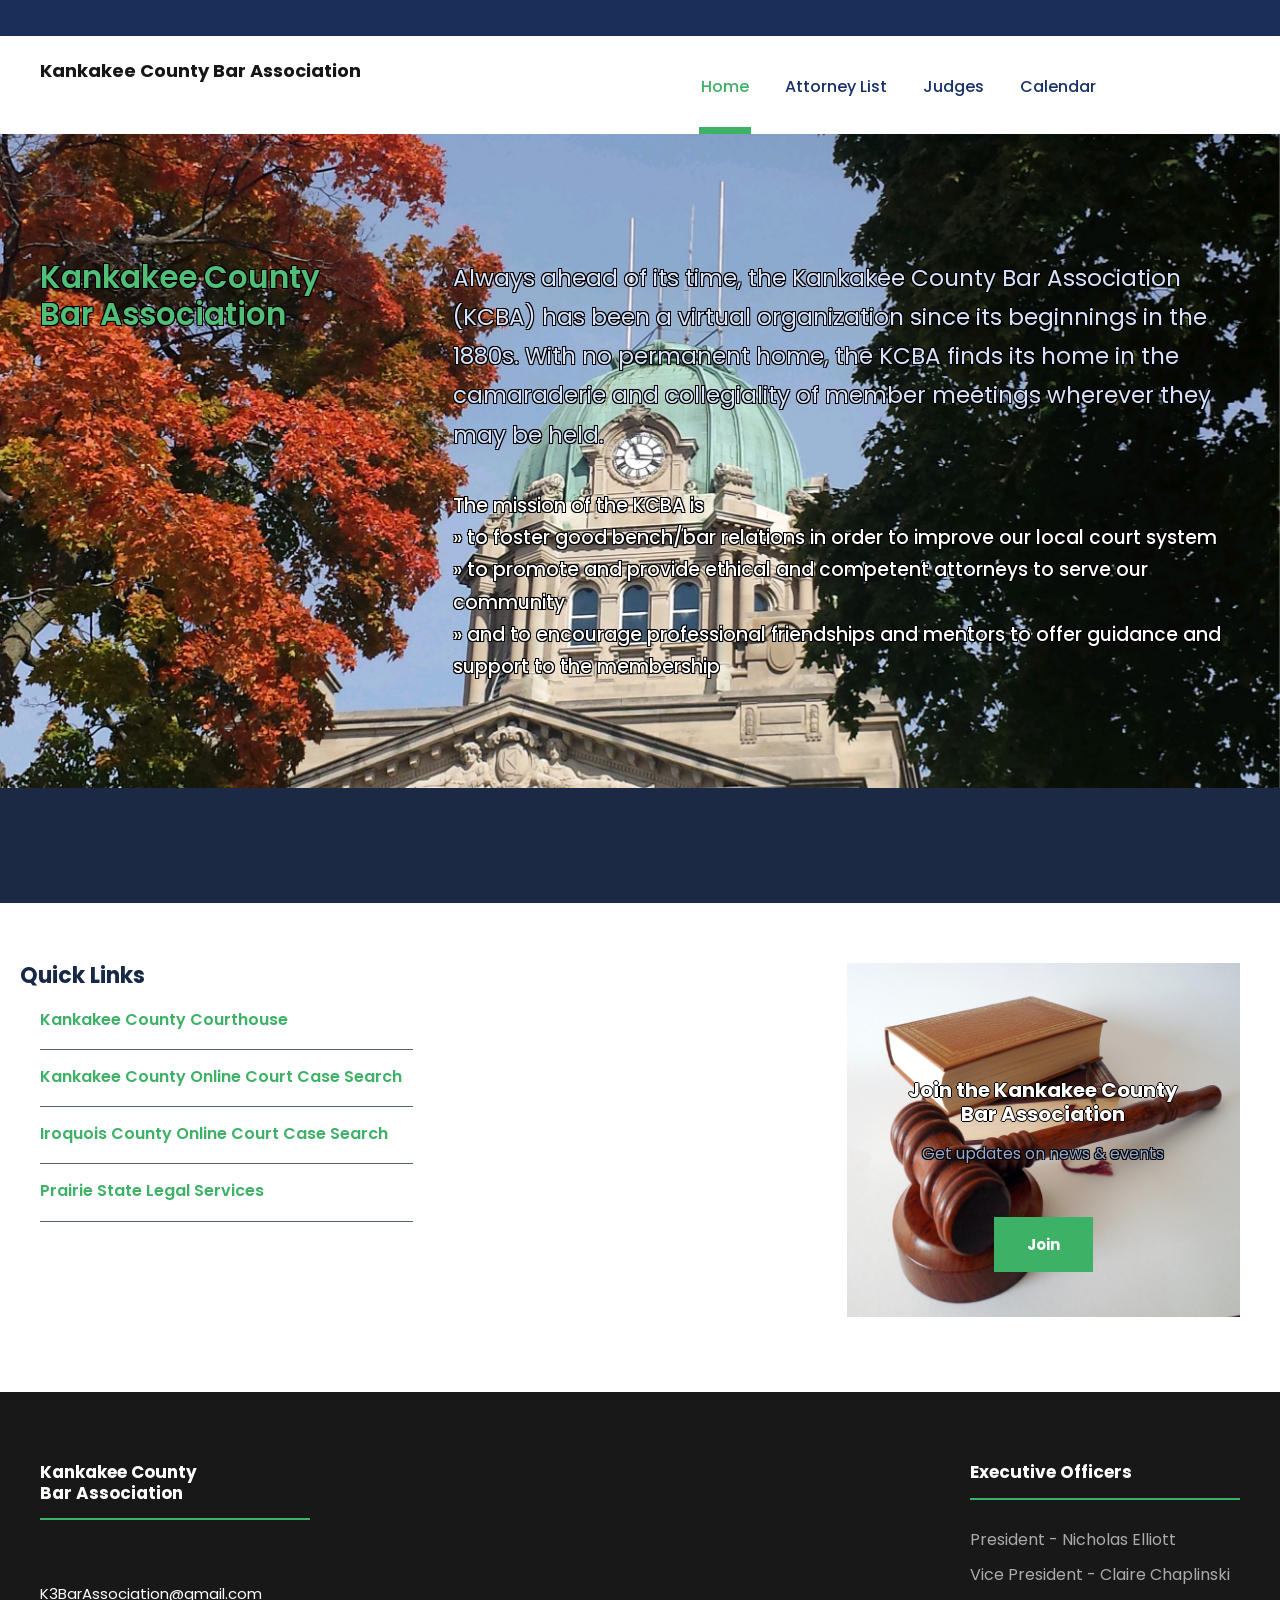
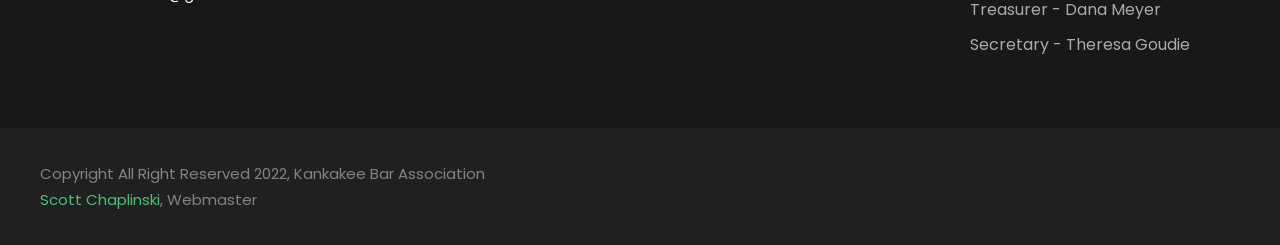
==== index.html @ 50fa311b "html" ====
<!DOCTYPE html>
<html lang="en-US" class="no-js">
<head>
    <meta charset="UTF-8">
    <meta name="viewport" content="width=device-width, initial-scale=1">
    <meta name="description" content="Kankakee County Bar Association - Always ahead of its time, the Kankakee County Bar Association (KCBA) has been a virtual organization since its beginnings in the 1880s. With no permanent home, the KCBA finds its home in the camaraderie and collegiality of member meetings wherever they may be held.">
    <meta name="keywords" content="Kankakee, Kankakee County, Bourbonnais, Bradley, Court House, Courthouse, Kankakee Courthouse, Attorney, Lawyer, Kankakee Lawyer, estate planning, probate, landlord, tenant, real estate attorney, civil litigation, litigation">
    <meta property="og:title" content="Kankakee County Bar Association">
    <meta property="og:description" content="Always ahead of its time, the Kankakee County Bar Association (KCBA) has been a virtual organization since its beginnings in the 1880s. With no permanent home, the KCBA finds its home in the camaraderie and collegiality of member meetings wherever they may be held.">
    <meta property="og:image" content="https://kankakeebarassociation.org/images/banner/kankakee_courthouse.jpeg">
    <meta property="og:url" content="https://kankakeebarassociation.org/">

    <title>Kankakee County Bar Association</title>

    <link rel='stylesheet' href='plugins/goodlayers-core/plugins/combine/style.css' type='text/css' media='all' />
    <link rel='stylesheet' href='plugins/goodlayers-core/include/css/page-builder.css' type='text/css' media='all' />
    <link rel='stylesheet' href='plugins/revslider/public/assets/css/settings.css' type='text/css' media='all' />
    <link rel='stylesheet' href='css/style-core.css' type='text/css' media='all' />
    <link rel='stylesheet' href='css/kingster-style-custom.css' type='text/css' media='all' />

    <link href="https://fonts.googleapis.com/css?family=Playfair+Display:700%2C400" rel="stylesheet" property="stylesheet" type="text/css" media="all">
    <link rel='stylesheet' href='https://fonts.googleapis.com/css?family=Poppins%3A100%2C100italic%2C200%2C200italic%2C300%2C300italic%2Cregular%2Citalic%2C500%2C500italic%2C600%2C600italic%2C700%2C700italic%2C800%2C800italic%2C900%2C900italic%7CABeeZee%3Aregular%2Citalic&amp;subset=latin%2Clatin-ext%2Cdevanagari&amp;ver=5.0.3' type='text/css' media='all' />

</head>
<body class="home page-template-default page page-id-2039 gdlr-core-body woocommerce-no-js tribe-no-js kingster-body kingster-body-front kingster-full  kingster-with-sticky-navigation  kingster-blockquote-style-1 gdlr-core-link-to-lightbox">

<div class="kingster-mobile-header-wrap">
    <div class="kingster-mobile-header kingster-header-background kingster-style-slide kingster-sticky-mobile-navigation " id="kingster-mobile-header">
        <div class="kingster-mobile-header-container kingster-container clearfix">
            <div class="kingster-logo  kingster-item-pdlr">
                <div class="kingster-logo-inner">
                    <a class="" href="index.html">
                        <h6>Kankakee County Bar Association</h6>
                    </a>
                </div>
            </div>
            <div class="kingster-mobile-menu-right">
                <div class="kingster-mobile-menu"><a class="kingster-mm-menu-button kingster-mobile-menu-button kingster-mobile-button-hamburger" href="#kingster-mobile-menu"><span></span></a>
                    <div class="kingster-mm-menu-wrap kingster-navigation-font" id="kingster-mobile-menu" data-slide="right">
                        <ul id="menu-main-navigation" class="m-menu">
                            <li class="menu-item"><a href="index.html">Home</a></li>
                            <li class="menu-item"><a href="member-list.html">Attorney List</a></li>
                            <li class="menu-item"><a href="judges.html">Judges</a></li>
                            <li class="menu-item"><a href="calendar.html">Calendar</a></li>
                        </ul>
                    </div>
                </div>
            </div>
        </div>
    </div>
</div>
<div class="kingster-body-outer-wrapper ">
    <div class="kingster-body-wrapper clearfix  kingster-with-frame">
        <div class="kingster-top-bar">
            <div class="kingster-top-bar-background"></div>

        </div>
        <header class="kingster-header-wrap kingster-header-style-plain  kingster-style-menu-right kingster-sticky-navigation kingster-style-fixed" data-navigation-offset="75px">
            <div class="kingster-header-background"></div>
            <div class="kingster-header-container  kingster-container">
                <div class="kingster-header-container-inner clearfix">
                    <div class="kingster-logo  kingster-item-pdlr">
                        <div class="kingster-logo-inner">
                            <h6>Kankakee County Bar Association</h6>
                        </div>
                    </div>
                    <div class="kingster-navigation kingster-item-pdlr clearfix ">
                        <div class="kingster-main-menu" id="kingster-main-menu">
                            <ul id="menu-main-navigation-1" class="sf-menu">
                                <li id="header-index" class="menu-item menu-item-home menu-item-has-children kingster-normal-menu"><a href="index.html" class="sf-with-ul-pre">Home</a>
                                </li>
                                <li id="header-attorneys" class="menu-item menu-item-has-children kingster-mega-menu"><a href="member-list.html" class="sf-with-ul-pre">Attorney List</a>
                                </li>
                                <li id="header-judges" class="menu-item menu-item-has-children kingster-mega-menu"><a href="judges.html" class="sf-with-ul-pre">Judges</a>
                                </li>
                                <li id="header-calendar" class="menu-item menu-item-has-children kingster-normal-menu"><a href="calendar.html" class="sf-with-ul-pre">Calendar</a>
                                </li>
                                <li class="menu-item kingster-normal-menu"></li>
                                <li class="menu-item kingster-normal-menu"></li>
                                <li class="menu-item kingster-normal-menu"></li>
                                <li class="menu-item kingster-normal-menu"></li>
                            </ul>
                            <div class="kingster-navigation-slide-bar" id="kingster-navigation-slide-bar"></div>
                        </div>

                    </div>
                </div>
            </div>
        </header>

<div class="kingster-page-wrapper" id="kingster-page-wrapper">
    <div class="gdlr-core-page-builder-body">
        <div class="gdlr-core-pbf-wrapper " id="div_1dd7_21">
            <div class="gdlr-core-pbf-background-wrap">
                <div class="gdlr-core-pbf-background gdlr-core-parallax gdlr-core-js" id="div_1dd7_22" data-parallax-speed="0.2"  style="background-image: url('images/banner/kankakee_courthouse.jpeg'); background-size: cover">
                    <!--                                <img src="images/banner/26773136257450.jpeg" style="width: 100%">-->
                </div>
            </div>
            <div class="gdlr-core-pbf-wrapper-content gdlr-core-js ">
                <div class="gdlr-core-pbf-wrapper-container clearfix gdlr-core-container">
                    <div class="gdlr-core-pbf-column gdlr-core-column-20 gdlr-core-column-first">
                        <div class="gdlr-core-pbf-column-content-margin gdlr-core-js ">
                            <div class="gdlr-core-pbf-column-content clearfix gdlr-core-js ">
                                <div class="gdlr-core-pbf-element">
                                    <div class="gdlr-core-title-item gdlr-core-item-pdb clearfix  gdlr-core-left-align gdlr-core-title-item-caption-bottom gdlr-core-item-pdlr" id="div_1dd7_25">
                                        <div class="gdlr-core-title-item-title-wrap clearfix">
                                            <h3 class="gdlr-core-title-item-title gdlr-core-skin-title " id="h3_1dd7_5" style="text-shadow: -1px -1px 0 #000, 1px -1px 0 #000, -1px 1px 0 #000, 1px 1px 0 #000;">Kankakee County </br>Bar Association</h3></div>
                                    </div>
                                </div>
                            </div>
                        </div>
                    </div>
                    <div class="gdlr-core-pbf-column gdlr-core-column-40">
                        <div class="gdlr-core-pbf-column-content-margin gdlr-core-js ">
                            <div class="gdlr-core-pbf-column-content clearfix gdlr-core-js ">
                                <div class="gdlr-core-pbf-element">
                                    <div class="gdlr-core-text-box-item gdlr-core-item-pdlr gdlr-core-item-pdb gdlr-core-left-align" id="div_1dd7_26">
                                        <div class="gdlr-core-text-box-item-content" id="div_1dd7_27">
                                            <p style="text-shadow: -1px -1px 0 #000, 1px -1px 0 #000, -1px 1px 0 #000, 1px 1px 0 #000;">Always ahead of its time, the Kankakee County Bar Association (KCBA) has been a virtual organization since its beginnings in the 1880s. With no permanent home, the KCBA finds its home in the camaraderie and collegiality of member meetings wherever they may be held.</p>
                                        </div>
                                    </div>
                                </div>
                                <div class="gdlr-core-pbf-element">
                                    <div class="gdlr-core-text-box-item gdlr-core-item-pdlr gdlr-core-item-pdb gdlr-core-left-align" id="div_1dd7_28">
                                        <div class="gdlr-core-text-box-item-content" id="div_1dd7_29">
                                            <p style="text-shadow: -1px -1px 0 #000, 1px -1px 0 #000, -1px 1px 0 #000, 1px 1px 0 #000;">The mission of the KCBA is<br/>
                                                » to foster good bench/bar relations in order to improve our local court system<br/>
                                                » to promote and provide ethical and competent attorneys to serve our community<br/>
                                                » and to encourage professional friendships and mentors to offer guidance and support to the membership</p>
                                        </div>
                                    </div>
                                </div>
                            </div>
                        </div>
                    </div>
                </div>
            </div>
        </div>
        <div class="gdlr-core-pbf-wrapper " id="div_1dd7_30" data-skin="Column Service">
            <div class="gdlr-core-pbf-background-wrap" id="div_1dd7_31"></div>
            <div class="gdlr-core-pbf-wrapper-content gdlr-core-js ">
                <div class="gdlr-core-pbf-wrapper-container clearfix gdlr-core-container">
                </div>
            </div>
        </div>
        <div class="gdlr-core-pbf-wrapper " id="div_1dd7_91">
            <div class="gdlr-core-pbf-background-wrap"></div>
            <div class="gdlr-core-pbf-wrapper-content gdlr-core-js ">
                <div class="gdlr-core-pbf-wrapper-container clearfix gdlr-core-container">
                    <div class="gdlr-core-pbf-column gdlr-core-column-20" id="gdlr-core-column-8">
                        <div class="gdlr-core-pbf-column-content clearfix gdlr-core-js  gdlr-core-sync-height-content">
                            <div class="gdlr-core-block-item-title-inner clearfix">
                                <h3 class="gdlr-core-block-item-title" id="h3_1dd7_32">Quick Links</h3>
                                <div class="gdlr-core-block-item-title-divider" id="div_1dd7_96"></div>
                            </div>
                            <div class="gdlr-core-pbf-element">
                                <div class="gdlr-core-title-item gdlr-core-item-pdb clearfix  gdlr-core-left-align gdlr-core-title-item-caption-top gdlr-core-item-pdlr"  id="gdlr-core-title-item-id-66469">
                                    <div class="gdlr-core-title-item-title-wrap clearfix">
                                        <h3 class="gdlr-core-title-item-title gdlr-core-skin-title " id="h3_1dd7_16"><a href="http://www.co.kankakee.il.us/21stJudicial/index.html" target="_self" >Kankakee County Courthouse</a></h3></div>
                                </div>
                            </div>
                            <div class="gdlr-core-pbf-element">
                                <div class="gdlr-core-divider-item gdlr-core-divider-item-normal gdlr-core-item-pdlr gdlr-core-center-align" id="div_1dd7_52">
                                    <div class="gdlr-core-divider-line gdlr-core-skin-divider" id="div_1dd7_53"></div>
                                </div>
                            </div>
                            <div class="gdlr-core-pbf-element">
                                <div class="gdlr-core-title-item gdlr-core-item-pdb clearfix  gdlr-core-left-align gdlr-core-title-item-caption-top gdlr-core-item-pdlr"  id="gdlr-core-title-item-id-42777">
                                    <div class="gdlr-core-title-item-title-wrap clearfix">
                                        <h3 class="gdlr-core-title-item-title gdlr-core-skin-title " id="h3_1dd7_17"><a href="https://eaccess.k3county.net/eservices/home.page.2" target="_self" >Kankakee County Online Court Case Search</a></h3></div>
                                </div>
                            </div>
                            <div class="gdlr-core-pbf-element">
                                <div class="gdlr-core-divider-item gdlr-core-divider-item-normal gdlr-core-item-pdlr gdlr-core-center-align" id="div_1dd7_54">
                                    <div class="gdlr-core-divider-line gdlr-core-skin-divider" id="div_1dd7_55"></div>
                                </div>
                            </div>
                            <div class="gdlr-core-pbf-element">
                                <div class="gdlr-core-title-item gdlr-core-item-pdb clearfix  gdlr-core-left-align gdlr-core-title-item-caption-top gdlr-core-item-pdlr"  id="gdlr-core-title-item-id-51281">
                                    <div class="gdlr-core-title-item-title-wrap clearfix">
                                        <h3 class="gdlr-core-title-item-title gdlr-core-skin-title " id="h3_1dd7_18"><a href="https://www.judici.com/" target="_self" >Iroquois County Online Court Case Search</a></h3></div>
                                </div>
                            </div>
                            <div class="gdlr-core-pbf-element">
                                <div class="gdlr-core-divider-item gdlr-core-divider-item-normal gdlr-core-item-pdlr gdlr-core-center-align" id="div_1dd7_56">
                                    <div class="gdlr-core-divider-line gdlr-core-skin-divider" id="div_1dd7_57"></div>
                                </div>
                            </div>
                            <div class="gdlr-core-pbf-element">
                                <div class="gdlr-core-title-item gdlr-core-item-pdb clearfix  gdlr-core-left-align gdlr-core-title-item-caption-top gdlr-core-item-pdlr"  id="gdlr-core-title-item-id-78243">
                                    <div class="gdlr-core-title-item-title-wrap clearfix">
                                        <h3 class="gdlr-core-title-item-title gdlr-core-skin-title " id="h3_1dd7_19"><a href="https://pslegal.org/ " target="_self" >Prairie State Legal Services</a></h3></div>
                                </div>
                            </div>
                            <div class="gdlr-core-pbf-element">
                                <div class="gdlr-core-divider-item gdlr-core-divider-item-normal gdlr-core-item-pdlr gdlr-core-center-align" id="div_1dd7_62">
                                    <div class="gdlr-core-divider-line gdlr-core-skin-divider" id="div_1dd7_63"></div>
                                </div>
                            </div>
                        </div>
                    </div>

                    <div class="gdlr-core-pbf-column gdlr-core-column-20">
                        <div class="gdlr-core-pbf-column-content-margin gdlr-core-js " id="div_1dd7_93">
                            <div class="gdlr-core-pbf-column-content clearfix gdlr-core-js ">
                            </div>
                        </div>
                    </div>
                    <div class="gdlr-core-pbf-column gdlr-core-column-20" data-skin="Newsletter">
                        <div class="gdlr-core-pbf-column-content-margin gdlr-core-js " id="div_1dd7_100">
                            <div class="gdlr-core-pbf-background-wrap"  style="display: flex; justify-content: center; align-items: center; overflow: hidden">
                                <img src="images/hammer-719066_1920.jpg" style="flex-shrink: 0; min-width: 100%; min-height: 100%">
                            </div>
                            <div class="gdlr-core-pbf-column-content clearfix gdlr-core-js ">

                                <div class="gdlr-core-pbf-element">
                                    <div class="gdlr-core-title-item gdlr-core-item-pdb clearfix  gdlr-core-center-align gdlr-core-title-item-caption-bottom gdlr-core-item-pdlr" id="div_1dd7_104">
                                        <div class="gdlr-core-title-item-title-wrap clearfix">
                                            <h3 class="gdlr-core-title-item-title gdlr-core-skin-title " id="h3_1dd7_33" style="text-shadow: -1px 0 black, 0 1px black, 1px 0 black, 0 -1px black;">Join the Kankakee County Bar Association</h3>
                                        </div>
                                        <span class="gdlr-core-title-item-caption gdlr-core-info-font gdlr-core-skin-caption" id="span_1dd7_9" style="text-shadow: -1px -1px 0 #000, 1px -1px 0 #000, -1px 1px 0 #000, 1px 1px 0 #000;">Get updates on news & events</span>
                                    </div>
                                </div>
                                <div class="gdlr-core-pbf-element">
                                    <div class="gdlr-core-newsletter-item gdlr-core-item-pdlr gdlr-core-item-pdb  gdlr-core-style-rectangle-full">

                                        <div class="newsletter newsletter-subscription" style="text-align: center">
                                            <a class="gdlr-core-excerpt-read-more gdlr-core-button gdlr-core-rectangle" href="mailto:k3barassociation@gmail.com?subject=Join Kankakee County Bar Association&body=I am interested in information on joining the Kankakee County Bar Association." style="alignment: center">Join</a>
                                        </div>
                                    </div>
                                </div>
                            </div>
                        </div>
                    </div>
                </div>
            </div>
        </div>
    </div>
</div>

        <footer>
            <div class="kingster-footer-wrapper ">
                <div class="kingster-footer-container kingster-container clearfix">
                    <div class="kingster-footer-column kingster-item-pdlr kingster-column-15">
                        <div id="text-2" class="widget widget_text kingster-widget">
                            <div class="textwidget">
                                <h3 class="kingster-widget-title">Kankakee County<br/>Bar Association</h3>
                                <p>
                                    <br /> <span class="gdlr-core-space-shortcode" style="margin-top: -20px ;"></span>
                                    <br /> <a style="font-size: 15px; color: #ffffff;" href="mailto:K3BarAssociation@gmail.com">K3BarAssociation@gmail.com</a></p>
                            </div>
                        </div>
                    </div>
                    <div class="kingster-footer-column kingster-item-pdlr kingster-column-15">
                        <div id="gdlr-core-custom-menu-widget-4" class="widget widget_gdlr-core-custom-menu-widget kingster-widget">
                            <h3></h3>
                        </div>
                    </div>
                    <div class="kingster-footer-column kingster-item-pdlr kingster-column-15">
                        <div id="gdlr-core-custom-menu-widget-4" class="widget widget_gdlr-core-custom-menu-widget kingster-widget">
                            <h3></h3>
                        </div>
                    </div>
                    <div class="kingster-footer-column kingster-item-pdlr kingster-column-15">
                        <div id="gdlr-core-custom-menu-widget-4" class="widget widget_gdlr-core-custom-menu-widget kingster-widget">
                            <h3 class="kingster-widget-title">Executive Officers</h3><span class="clear"></span>
                            <div class="menu-academics-container">
                                <ul id="menu-academics" class="gdlr-core-custom-menu-widget gdlr-core-menu-style-plain">
                                    <li class="menu-item">President - Nicholas Elliott</li>
                                    <li class="menu-item">Vice President - Claire Chaplinski</li>
                                    <li class="menu-item">Treasurer - Dana Meyer</li>
                                    <li class="menu-item">Secretary - Theresa Goudie</li>
                                </ul>
                            </div>
                        </div>
                    </div>
                </div>
            </div>
            <div class="kingster-copyright-wrapper">
                <div class="kingster-copyright-container kingster-container clearfix">
                    <div class="kingster-copyright-left kingster-item-pdlr">Copyright All Right Reserved 2022, Kankakee Bar Association<br><a href="https://doveseyeviewwedding.com/">Scott Chaplinski</a>, Webmaster</div>
                </div>
            </div>
        </footer>

</div>
</div>


<script type='text/javascript' src='js/jquery/jquery.js'></script>
<script type='text/javascript' src='js/jquery-3.4.0.js'></script>
<script type='text/javascript' src='js/jquery/jquery-migrate.min.js'></script>
<script type='text/javascript' src='plugins/revslider/public/assets/js/jquery.themepunch.tools.min.js'></script>
<script type='text/javascript' src='plugins/revslider/public/assets/js/jquery.themepunch.revolution.min.js'></script>
<script type="text/javascript" src="plugins/revslider/public/assets/js/extensions/revolution.extension.slideanims.min.js"></script>
<script type="text/javascript" src="plugins/revslider/public/assets/js/extensions/revolution.extension.layeranimation.min.js"></script>
<script type="text/javascript" src="plugins/revslider/public/assets/js/extensions/revolution.extension.kenburn.min.js"></script>
<script type="text/javascript" src="plugins/revslider/public/assets/js/extensions/revolution.extension.navigation.min.js"></script>
<script type="text/javascript" src="plugins/revslider/public/assets/js/extensions/revolution.extension.parallax.min.js"></script>
<script type="text/javascript" src="plugins/revslider/public/assets/js/extensions/revolution.extension.actions.min.js"></script>
<script type="text/javascript" src="plugins/revslider/public/assets/js/extensions/revolution.extension.video.min.js"></script>

<script type="text/javascript">
    /*<![CDATA[*/
    function setREVStartSize(e) {
        try {
            e.c = jQuery(e.c);
            var i = jQuery(window).width(),
                t = 9999,
                r = 0,
                n = 0,
                l = 0,
                f = 0,
                s = 0,
                h = 0;
            if (e.responsiveLevels && (jQuery.each(e.responsiveLevels, function(e, f) {
                f > i && (t = r = f, l = e), i > f && f > r && (r = f, n = e)
            }), t > r && (l = n)), f = e.gridheight[l] || e.gridheight[0] || e.gridheight, s = e.gridwidth[l] || e.gridwidth[0] || e.gridwidth, h = i / s, h = h > 1 ? 1 : h, f = Math.round(h * f), "fullscreen" == e.sliderLayout) {
                var u = (e.c.width(), jQuery(window).height());
                if (void 0 != e.fullScreenOffsetContainer) {
                    var c = e.fullScreenOffsetContainer.split(",");
                    if (c) jQuery.each(c, function(e, i) {
                        u = jQuery(i).length > 0 ? u - jQuery(i).outerHeight(!0) : u
                    }), e.fullScreenOffset.split("%").length > 1 && void 0 != e.fullScreenOffset && e.fullScreenOffset.length > 0 ? u -= jQuery(window).height() * parseInt(e.fullScreenOffset, 0) / 100 : void 0 != e.fullScreenOffset && e.fullScreenOffset.length > 0 && (u -= parseInt(e.fullScreenOffset, 0))
                }
                f = u
            } else void 0 != e.minHeight && f < e.minHeight && (f = e.minHeight);
            e.c.closest(".rev_slider_wrapper").css({
                height: f
            })
        } catch (d) {
            console.log("Failure at Presize of Slider:" + d)
        }
    }; /*]]>*/
</script>
<script>
    (function(body) {
        'use strict';
        body.className = body.className.replace(/\btribe-no-js\b/, 'tribe-js');
    })(document.body);
</script>
<script>
    var tribe_l10n_datatables = {
        "aria": {
            "sort_ascending": ": activate to sort column ascending",
            "sort_descending": ": activate to sort column descending"
        },
        "length_menu": "Show _MENU_ entries",
        "empty_table": "No data available in table",
        "info": "Showing _START_ to _END_ of _TOTAL_ entries",
        "info_empty": "Showing 0 to 0 of 0 entries",
        "info_filtered": "(filtered from _MAX_ total entries)",
        "zero_records": "No matching records found",
        "search": "Search:",
        "all_selected_text": "All items on this page were selected. ",
        "select_all_link": "Select all pages",
        "clear_selection": "Clear Selection.",
        "pagination": {
            "all": "All",
            "next": "Next",
            "previous": "Previous"
        },
        "select": {
            "rows": {
                "0": "",
                "_": ": Selected %d rows",
                "1": ": Selected 1 row"
            }
        },
        "datepicker": {
            "dayNames": ["Sunday", "Monday", "Tuesday", "Wednesday", "Thursday", "Friday", "Saturday"],
            "dayNamesShort": ["Sun", "Mon", "Tue", "Wed", "Thu", "Fri", "Sat"],
            "dayNamesMin": ["S", "M", "T", "W", "T", "F", "S"],
            "monthNames": ["January", "February", "March", "April", "May", "June", "July", "August", "September", "October", "November", "December"],
            "monthNamesShort": ["January", "February", "March", "April", "May", "June", "July", "August", "September", "October", "November", "December"],
            "monthNamesMin": ["Jan", "Feb", "Mar", "Apr", "May", "Jun", "Jul", "Aug", "Sep", "Oct", "Nov", "Dec"],
            "nextText": "Next",
            "prevText": "Prev",
            "currentText": "Today",
            "closeText": "Done",
            "today": "Today",
            "clear": "Clear"
        }
    };
    var tribe_system_info = {
        "sysinfo_optin_nonce": "a32c675aaa",
        "clipboard_btn_text": "Copy to clipboard",
        "clipboard_copied_text": "System info copied",
        "clipboard_fail_text": "Press \"Cmd + C\" to copy"
    };
</script>

<script type="text/javascript">
    /*<![CDATA[*/
    function revslider_showDoubleJqueryError(sliderID) {
        var errorMessage = "Revolution Slider Error: You have some jquery.js library include that comes after the revolution files js include.";
        errorMessage += "<br> This includes make eliminates the revolution slider libraries, and make it not work.";
        errorMessage += "<br><br> To fix it you can:<br>&nbsp;&nbsp;&nbsp; 1. In the Slider Settings -> Troubleshooting set option:  <strong><b>Put JS Includes To Body</b></strong> option to true.";
        errorMessage += "<br>&nbsp;&nbsp;&nbsp; 2. Find the double jquery.js include and remove it.";
        errorMessage = "<span style='font-size:16px;color:#BC0C06;'>" + errorMessage + "</span>";
        jQuery(sliderID).show().html(errorMessage);
    } /*]]>*/
</script>

<script type='text/javascript' src='plugins/goodlayers-core/plugins/combine/script.js'></script>
<script type='text/javascript'>
    var gdlr_core_pbf = {
        "admin": "",
        "video": {
            "width": "640",
            "height": "360"
        },
        "ajax_url": "https:\/\/demo.goodlayers.com\/kingster\/wp-admin\/admin-ajax.php"
    };
</script>
<script type='text/javascript' src='plugins/goodlayers-core/include/js/page-builder.js'></script>



<script type='text/javascript' src='js/jquery/ui/effect.min.js'></script>
<script type='text/javascript'>
    var kingster_script_core = {
        "home_url": "https:\/\/demo.goodlayers.com\/kingster\/"
    };
</script>
<script type='text/javascript' src='js/plugins.min.js'></script>
<script>
    /*<![CDATA[*/
    var htmlDiv = document.getElementById("rs-plugin-settings-inline-css");
    var htmlDivCss = "";
    if (htmlDiv) {
        htmlDiv.innerHTML = htmlDiv.innerHTML + htmlDivCss;
    } else {
        var htmlDiv = document.createElement("div");
        htmlDiv.innerHTML = "<style>" + htmlDivCss + "</style>";
        document.getElementsByTagName("head")[0].appendChild(htmlDiv.childNodes[0]);
    } /*]]>*/
</script>
<script type="text/javascript">
    /*<![CDATA[*/
    if (setREVStartSize !== undefined) setREVStartSize({
        c: '#rev_slider_1_1',
        gridwidth: [1380],
        gridheight: [713],
        sliderLayout: 'auto'
    });
    var revapi1, tpj;
    (function() {
        if (!/loaded|interactive|complete/.test(document.readyState)) document.addEventListener("DOMContentLoaded", onLoad);
        else onLoad();

        function onLoad() {
            if (tpj === undefined) {
                tpj = jQuery;
                if ("off" == "on") tpj.noConflict();
            }
            if (tpj("#rev_slider_1_1").revolution == undefined) {
                revslider_showDoubleJqueryError("#rev_slider_1_1");
            } else {
                revapi1 = tpj("#rev_slider_1_1").show().revolution({
                    sliderType: "standard",
                    jsFileLocation: "//demo.goodlayers.com/kingster/wp-content/plugins/revslider/public/assets/js/",
                    sliderLayout: "auto",
                    dottedOverlay: "none",
                    delay: 9000,
                    navigation: {
                        keyboardNavigation: "off",
                        keyboard_direction: "horizontal",
                        mouseScrollNavigation: "off",
                        mouseScrollReverse: "default",
                        onHoverStop: "off",
                        touch: {
                            touchenabled: "on",
                            touchOnDesktop: "off",
                            swipe_threshold: 75,
                            swipe_min_touches: 1,
                            swipe_direction: "horizontal",
                            drag_block_vertical: false
                        },
                        arrows: {
                            style: "uranus",
                            enable: true,
                            hide_onmobile: true,
                            hide_under: 1500,
                            hide_onleave: true,
                            hide_delay: 200,
                            hide_delay_mobile: 1200,
                            tmp: '',
                            left: {
                                h_align: "left",
                                v_align: "center",
                                h_offset: 20,
                                v_offset: 0
                            },
                            right: {
                                h_align: "right",
                                v_align: "center",
                                h_offset: 20,
                                v_offset: 0
                            }
                        },
                        bullets: {
                            enable: true,
                            hide_onmobile: false,
                            hide_over: 1499,
                            style: "uranus",
                            hide_onleave: true,
                            hide_delay: 200,
                            hide_delay_mobile: 1200,
                            direction: "horizontal",
                            h_align: "center",
                            v_align: "bottom",
                            h_offset: 0,
                            v_offset: 30,
                            space: 7,
                            tmp: '<span class="tp-bullet-inner"></span>'
                        }
                    },
                    visibilityLevels: [1240, 1024, 778, 480],
                    gridwidth: 1380,
                    gridheight: 713,
                    lazyType: "none",
                    shadow: 0,
                    spinner: "off",
                    stopLoop: "off",
                    stopAfterLoops: -1,
                    stopAtSlide: -1,
                    shuffle: "off",
                    autoHeight: "off",
                    disableProgressBar: "on",
                    hideThumbsOnMobile: "off",
                    hideSliderAtLimit: 0,
                    hideCaptionAtLimit: 0,
                    hideAllCaptionAtLilmit: 0,
                    debugMode: false,
                    fallbacks: {
                        simplifyAll: "off",
                        nextSlideOnWindowFocus: "off",
                        disableFocusListener: false,
                    }
                });
            };
        };
    }()); /*]]>*/
</script>
<script>
    /*<![CDATA[*/
    var htmlDivCss = unescape("%23rev_slider_1_1%20.uranus.tparrows%20%7B%0A%20%20width%3A50px%3B%0A%20%20height%3A50px%3B%0A%20%20background%3Argba%28255%2C255%2C255%2C0%29%3B%0A%20%7D%0A%20%23rev_slider_1_1%20.uranus.tparrows%3Abefore%20%7B%0A%20width%3A50px%3B%0A%20height%3A50px%3B%0A%20line-height%3A50px%3B%0A%20font-size%3A40px%3B%0A%20transition%3Aall%200.3s%3B%0A-webkit-transition%3Aall%200.3s%3B%0A%20%7D%0A%20%0A%20%20%23rev_slider_1_1%20.uranus.tparrows%3Ahover%3Abefore%20%7B%0A%20%20%20%20opacity%3A0.75%3B%0A%20%20%7D%0A%23rev_slider_1_1%20.uranus%20.tp-bullet%7B%0A%20%20border-radius%3A%2050%25%3B%0A%20%20box-shadow%3A%200%200%200%202px%20rgba%28255%2C%20255%2C%20255%2C%200%29%3B%0A%20%20-webkit-transition%3A%20box-shadow%200.3s%20ease%3B%0A%20%20transition%3A%20box-shadow%200.3s%20ease%3B%0A%20%20background%3Atransparent%3B%0A%20%20width%3A15px%3B%0A%20%20height%3A15px%3B%0A%7D%0A%23rev_slider_1_1%20.uranus%20.tp-bullet.selected%2C%0A%23rev_slider_1_1%20.uranus%20.tp-bullet%3Ahover%20%7B%0A%20%20box-shadow%3A%200%200%200%202px%20rgba%28255%2C%20255%2C%20255%2C1%29%3B%0A%20%20border%3Anone%3B%0A%20%20border-radius%3A%2050%25%3B%0A%20%20background%3Atransparent%3B%0A%7D%0A%0A%23rev_slider_1_1%20.uranus%20.tp-bullet-inner%20%7B%0A%20%20-webkit-transition%3A%20background-color%200.3s%20ease%2C%20-webkit-transform%200.3s%20ease%3B%0A%20%20transition%3A%20background-color%200.3s%20ease%2C%20transform%200.3s%20ease%3B%0A%20%20top%3A%200%3B%0A%20%20left%3A%200%3B%0A%20%20width%3A%20100%25%3B%0A%20%20height%3A%20100%25%3B%0A%20%20outline%3A%20none%3B%0A%20%20border-radius%3A%2050%25%3B%0A%20%20background-color%3A%20rgb%28255%2C%20255%2C%20255%29%3B%0A%20%20background-color%3A%20rgba%28255%2C%20255%2C%20255%2C%200.3%29%3B%0A%20%20text-indent%3A%20-999em%3B%0A%20%20cursor%3A%20pointer%3B%0A%20%20position%3A%20absolute%3B%0A%7D%0A%0A%23rev_slider_1_1%20.uranus%20.tp-bullet.selected%20.tp-bullet-inner%2C%0A%23rev_slider_1_1%20.uranus%20.tp-bullet%3Ahover%20.tp-bullet-inner%7B%0A%20transform%3A%20scale%280.4%29%3B%0A%20-webkit-transform%3A%20scale%280.4%29%3B%0A%20background-color%3Argb%28255%2C%20255%2C%20255%29%3B%0A%7D%0A");
    var htmlDiv = document.getElementById('rs-plugin-settings-inline-css');
    if (htmlDiv) {
        htmlDiv.innerHTML = htmlDiv.innerHTML + htmlDivCss;
    } else {
        var htmlDiv = document.createElement('div');
        htmlDiv.innerHTML = '<style>' + htmlDivCss + '</style>';
        document.getElementsByTagName('head')[0].appendChild(htmlDiv.childNodes[0]);
    } /*]]>*/

    $('#header-index').addClass('current-menu-item');
</script>
</body>
</html>
---- plugins/goodlayers-core/plugins/combine/style.css ----
@font-face{font-family:'FontAwesome';src:url('fontawesome/fontawesome-webfont3e6e.eot?v=4.7.0');src:url('fontawesome/fontawesome-webfontd41d.eot?#iefix&v=4.7.0') format('embedded-opentype'),url('fontawesome/fontawesome-webfont3e6e.woff2?v=4.7.0') format('woff2'),url('fontawesome/fontawesome-webfont3e6e.woff?v=4.7.0') format('woff'),url('fontawesome/fontawesome-webfont3e6e.ttf?v=4.7.0') format('truetype'),url('fontawesome/fontawesome-webfont3e6e.svg?v=4.7.0#fontawesomeregular') format('svg');font-weight:normal;font-style:normal}.fa{display:inline-block;font:normal normal normal 14px/1 FontAwesome;font-size:inherit;text-rendering:auto;-webkit-font-smoothing:antialiased;-moz-osx-font-smoothing:grayscale}.fa-lg{font-size:1.33333333em;line-height:.75em;vertical-align:-15%}.fa-2x{font-size:2em}.fa-3x{font-size:3em}.fa-4x{font-size:4em}.fa-5x{font-size:5em}.fa-fw{width:1.28571429em;text-align:center}.fa-ul{padding-left:0;margin-left:2.14285714em;list-style-type:none}.fa-ul>li{position:relative}.fa-li{position:absolute;left:-2.14285714em;width:2.14285714em;top:.14285714em;text-align:center}.fa-li.fa-lg{left:-1.85714286em}.fa-border{padding:.2em .25em .15em;border:solid .08em #eee;border-radius:.1em}.fa-pull-left{float:left}.fa-pull-right{float:right}.fa.fa-pull-left{margin-right:.3em}.fa.fa-pull-right{margin-left:.3em}.pull-right{float:right}.pull-left{float:left}.fa.pull-left{margin-right:.3em}.fa.pull-right{margin-left:.3em}.fa-spin{-webkit-animation:fa-spin 2s infinite linear;animation:fa-spin 2s infinite linear}.fa-pulse{-webkit-animation:fa-spin 1s infinite steps(8);animation:fa-spin 1s infinite steps(8)}@-webkit-keyframes fa-spin{0%{-webkit-transform:rotate(0deg);transform:rotate(0deg)}100%{-webkit-transform:rotate(359deg);transform:rotate(359deg)}}@keyframes fa-spin{0%{-webkit-transform:rotate(0deg);transform:rotate(0deg)}100%{-webkit-transform:rotate(359deg);transform:rotate(359deg)}}.fa-rotate-90{-ms-filter:"progid:DXImageTransform.Microsoft.BasicImage(rotation=1)";-webkit-transform:rotate(90deg);-ms-transform:rotate(90deg);transform:rotate(90deg)}.fa-rotate-180{-ms-filter:"progid:DXImageTransform.Microsoft.BasicImage(rotation=2)";-webkit-transform:rotate(180deg);-ms-transform:rotate(180deg);transform:rotate(180deg)}.fa-rotate-270{-ms-filter:"progid:DXImageTransform.Microsoft.BasicImage(rotation=3)";-webkit-transform:rotate(270deg);-ms-transform:rotate(270deg);transform:rotate(270deg)}.fa-flip-horizontal{-ms-filter:"progid:DXImageTransform.Microsoft.BasicImage(rotation=0, mirror=1)";-webkit-transform:scale(-1, 1);-ms-transform:scale(-1, 1);transform:scale(-1, 1)}.fa-flip-vertical{-ms-filter:"progid:DXImageTransform.Microsoft.BasicImage(rotation=2, mirror=1)";-webkit-transform:scale(1, -1);-ms-transform:scale(1, -1);transform:scale(1, -1)}:root .fa-rotate-90,:root .fa-rotate-180,:root .fa-rotate-270,:root .fa-flip-horizontal,:root .fa-flip-vertical{filter:none}.fa-stack{position:relative;display:inline-block;width:2em;height:2em;line-height:2em;vertical-align:middle}.fa-stack-1x,.fa-stack-2x{position:absolute;left:0;width:100%;text-align:center}.fa-stack-1x{line-height:inherit}.fa-stack-2x{font-size:2em}.fa-inverse{color:#fff}.fa-glass:before{content:"\f000"}.fa-music:before{content:"\f001"}.fa-search:before{content:"\f002"}.fa-envelope-o:before{content:"\f003"}.fa-heart:before{content:"\f004"}.fa-star:before{content:"\f005"}.fa-star-o:before{content:"\f006"}.fa-user:before{content:"\f007"}.fa-film:before{content:"\f008"}.fa-th-large:before{content:"\f009"}.fa-th:before{content:"\f00a"}.fa-th-list:before{content:"\f00b"}.fa-check:before{content:"\f00c"}.fa-remove:before,.fa-close:before,.fa-times:before{content:"\f00d"}.fa-search-plus:before{content:"\f00e"}.fa-search-minus:before{content:"\f010"}.fa-power-off:before{content:"\f011"}.fa-signal:before{content:"\f012"}.fa-gear:before,.fa-cog:before{content:"\f013"}.fa-trash-o:before{content:"\f014"}.fa-home:before{content:"\f015"}.fa-file-o:before{content:"\f016"}.fa-clock-o:before{content:"\f017"}.fa-road:before{content:"\f018"}.fa-download:before{content:"\f019"}.fa-arrow-circle-o-down:before{content:"\f01a"}.fa-arrow-circle-o-up:before{content:"\f01b"}.fa-inbox:before{content:"\f01c"}.fa-play-circle-o:before{content:"\f01d"}.fa-rotate-right:before,.fa-repeat:before{content:"\f01e"}.fa-refresh:before{content:"\f021"}.fa-list-alt:before{content:"\f022"}.fa-lock:before{content:"\f023"}.fa-flag:before{content:"\f024"}.fa-headphones:before{content:"\f025"}.fa-volume-off:before{content:"\f026"}.fa-volume-down:before{content:"\f027"}.fa-volume-up:before{content:"\f028"}.fa-qrcode:before{content:"\f029"}.fa-barcode:before{content:"\f02a"}.fa-tag:before{content:"\f02b"}.fa-tags:before{content:"\f02c"}.fa-book:before{content:"\f02d"}.fa-bookmark:before{content:"\f02e"}.fa-print:before{content:"\f02f"}.fa-camera:before{content:"\f030"}.fa-font:before{content:"\f031"}.fa-bold:before{content:"\f032"}.fa-italic:before{content:"\f033"}.fa-text-height:before{content:"\f034"}.fa-text-width:before{content:"\f035"}.fa-align-left:before{content:"\f036"}.fa-align-center:before{content:"\f037"}.fa-align-right:before{content:"\f038"}.fa-align-justify:before{content:"\f039"}.fa-list:before{content:"\f03a"}.fa-dedent:before,.fa-outdent:before{content:"\f03b"}.fa-indent:before{content:"\f03c"}.fa-video-camera:before{content:"\f03d"}.fa-photo:before,.fa-image:before,.fa-picture-o:before{content:"\f03e"}.fa-pencil:before{content:"\f040"}.fa-map-marker:before{content:"\f041"}.fa-adjust:before{content:"\f042"}.fa-tint:before{content:"\f043"}.fa-edit:before,.fa-pencil-square-o:before{content:"\f044"}.fa-share-square-o:before{content:"\f045"}.fa-check-square-o:before{content:"\f046"}.fa-arrows:before{content:"\f047"}.fa-step-backward:before{content:"\f048"}.fa-fast-backward:before{content:"\f049"}.fa-backward:before{content:"\f04a"}.fa-play:before{content:"\f04b"}.fa-pause:before{content:"\f04c"}.fa-stop:before{content:"\f04d"}.fa-forward:before{content:"\f04e"}.fa-fast-forward:before{content:"\f050"}.fa-step-forward:before{content:"\f051"}.fa-eject:before{content:"\f052"}.fa-chevron-left:before{content:"\f053"}.fa-chevron-right:before{content:"\f054"}.fa-plus-circle:before{content:"\f055"}.fa-minus-circle:before{content:"\f056"}.fa-times-circle:before{content:"\f057"}.fa-check-circle:before{content:"\f058"}.fa-question-circle:before{content:"\f059"}.fa-info-circle:before{content:"\f05a"}.fa-crosshairs:before{content:"\f05b"}.fa-times-circle-o:before{content:"\f05c"}.fa-check-circle-o:before{content:"\f05d"}.fa-ban:before{content:"\f05e"}.fa-arrow-left:before{content:"\f060"}.fa-arrow-right:before{content:"\f061"}.fa-arrow-up:before{content:"\f062"}.fa-arrow-down:before{content:"\f063"}.fa-mail-forward:before,.fa-share:before{content:"\f064"}.fa-expand:before{content:"\f065"}.fa-compress:before{content:"\f066"}.fa-plus:before{content:"\f067"}.fa-minus:before{content:"\f068"}.fa-asterisk:before{content:"\f069"}.fa-exclamation-circle:before{content:"\f06a"}.fa-gift:before{content:"\f06b"}.fa-leaf:before{content:"\f06c"}.fa-fire:before{content:"\f06d"}.fa-eye:before{content:"\f06e"}.fa-eye-slash:before{content:"\f070"}.fa-warning:before,.fa-exclamation-triangle:before{content:"\f071"}.fa-plane:before{content:"\f072"}.fa-calendar:before{content:"\f073"}.fa-random:before{content:"\f074"}.fa-comment:before{content:"\f075"}.fa-magnet:before{content:"\f076"}.fa-chevron-up:before{content:"\f077"}.fa-chevron-down:before{content:"\f078"}.fa-retweet:before{content:"\f079"}.fa-shopping-cart:before{content:"\f07a"}.fa-folder:before{content:"\f07b"}.fa-folder-open:before{content:"\f07c"}.fa-arrows-v:before{content:"\f07d"}.fa-arrows-h:before{content:"\f07e"}.fa-bar-chart-o:before,.fa-bar-chart:before{content:"\f080"}.fa-twitter-square:before{content:"\f081"}.fa-facebook-square:before{content:"\f082"}.fa-camera-retro:before{content:"\f083"}.fa-key:before{content:"\f084"}.fa-gears:before,.fa-cogs:before{content:"\f085"}.fa-comments:before{content:"\f086"}.fa-thumbs-o-up:before{content:"\f087"}.fa-thumbs-o-down:before{content:"\f088"}.fa-star-half:before{content:"\f089"}.fa-heart-o:before{content:"\f08a"}.fa-sign-out:before{content:"\f08b"}.fa-linkedin-square:before{content:"\f08c"}.fa-thumb-tack:before{content:"\f08d"}.fa-external-link:before{content:"\f08e"}.fa-sign-in:before{content:"\f090"}.fa-trophy:before{content:"\f091"}.fa-github-square:before{content:"\f092"}.fa-upload:before{content:"\f093"}.fa-lemon-o:before{content:"\f094"}.fa-phone:before{content:"\f095"}.fa-square-o:before{content:"\f096"}.fa-bookmark-o:before{content:"\f097"}.fa-phone-square:before{content:"\f098"}.fa-twitter:before{content:"\f099"}.fa-facebook-f:before,.fa-facebook:before{content:"\f09a"}.fa-github:before{content:"\f09b"}.fa-unlock:before{content:"\f09c"}.fa-credit-card:before{content:"\f09d"}.fa-feed:before,.fa-rss:before{content:"\f09e"}.fa-hdd-o:before{content:"\f0a0"}.fa-bullhorn:before{content:"\f0a1"}.fa-bell:before{content:"\f0f3"}.fa-certificate:before{content:"\f0a3"}.fa-hand-o-right:before{content:"\f0a4"}.fa-hand-o-left:before{content:"\f0a5"}.fa-hand-o-up:before{content:"\f0a6"}.fa-hand-o-down:before{content:"\f0a7"}.fa-arrow-circle-left:before{content:"\f0a8"}.fa-arrow-circle-right:before{content:"\f0a9"}.fa-arrow-circle-up:before{content:"\f0aa"}.fa-arrow-circle-down:before{content:"\f0ab"}.fa-globe:before{content:"\f0ac"}.fa-wrench:before{content:"\f0ad"}.fa-tasks:before{content:"\f0ae"}.fa-filter:before{content:"\f0b0"}.fa-briefcase:before{content:"\f0b1"}.fa-arrows-alt:before{content:"\f0b2"}.fa-group:before,.fa-users:before{content:"\f0c0"}.fa-chain:before,.fa-link:before{content:"\f0c1"}.fa-cloud:before{content:"\f0c2"}.fa-flask:before{content:"\f0c3"}.fa-cut:before,.fa-scissors:before{content:"\f0c4"}.fa-copy:before,.fa-files-o:before{content:"\f0c5"}.fa-paperclip:before{content:"\f0c6"}.fa-save:before,.fa-floppy-o:before{content:"\f0c7"}.fa-square:before{content:"\f0c8"}.fa-navicon:before,.fa-reorder:before,.fa-bars:before{content:"\f0c9"}.fa-list-ul:before{content:"\f0ca"}.fa-list-ol:before{content:"\f0cb"}.fa-strikethrough:before{content:"\f0cc"}.fa-underline:before{content:"\f0cd"}.fa-table:before{content:"\f0ce"}.fa-magic:before{content:"\f0d0"}.fa-truck:before{content:"\f0d1"}.fa-pinterest:before{content:"\f0d2"}.fa-pinterest-square:before{content:"\f0d3"}.fa-google-plus-square:before{content:"\f0d4"}.fa-google-plus:before{content:"\f0d5"}.fa-money:before{content:"\f0d6"}.fa-caret-down:before{content:"\f0d7"}.fa-caret-up:before{content:"\f0d8"}.fa-caret-left:before{content:"\f0d9"}.fa-caret-right:before{content:"\f0da"}.fa-columns:before{content:"\f0db"}.fa-unsorted:before,.fa-sort:before{content:"\f0dc"}.fa-sort-down:before,.fa-sort-desc:before{content:"\f0dd"}.fa-sort-up:before,.fa-sort-asc:before{content:"\f0de"}.fa-envelope:before{content:"\f0e0"}.fa-linkedin:before{content:"\f0e1"}.fa-rotate-left:before,.fa-undo:before{content:"\f0e2"}.fa-legal:before,.fa-gavel:before{content:"\f0e3"}.fa-dashboard:before,.fa-tachometer:before{content:"\f0e4"}.fa-comment-o:before{content:"\f0e5"}.fa-comments-o:before{content:"\f0e6"}.fa-flash:before,.fa-bolt:before{content:"\f0e7"}.fa-sitemap:before{content:"\f0e8"}.fa-umbrella:before{content:"\f0e9"}.fa-paste:before,.fa-clipboard:before{content:"\f0ea"}.fa-lightbulb-o:before{content:"\f0eb"}.fa-exchange:before{content:"\f0ec"}.fa-cloud-download:before{content:"\f0ed"}.fa-cloud-upload:before{content:"\f0ee"}.fa-user-md:before{content:"\f0f0"}.fa-stethoscope:before{content:"\f0f1"}.fa-suitcase:before{content:"\f0f2"}.fa-bell-o:before{content:"\f0a2"}.fa-coffee:before{content:"\f0f4"}.fa-cutlery:before{content:"\f0f5"}.fa-file-text-o:before{content:"\f0f6"}.fa-building-o:before{content:"\f0f7"}.fa-hospital-o:before{content:"\f0f8"}.fa-ambulance:before{content:"\f0f9"}.fa-medkit:before{content:"\f0fa"}.fa-fighter-jet:before{content:"\f0fb"}.fa-beer:before{content:"\f0fc"}.fa-h-square:before{content:"\f0fd"}.fa-plus-square:before{content:"\f0fe"}.fa-angle-double-left:before{content:"\f100"}.fa-angle-double-right:before{content:"\f101"}.fa-angle-double-up:before{content:"\f102"}.fa-angle-double-down:before{content:"\f103"}.fa-angle-left:before{content:"\f104"}.fa-angle-right:before{content:"\f105"}.fa-angle-up:before{content:"\f106"}.fa-angle-down:before{content:"\f107"}.fa-desktop:before{content:"\f108"}.fa-laptop:before{content:"\f109"}.fa-tablet:before{content:"\f10a"}.fa-mobile-phone:before,.fa-mobile:before{content:"\f10b"}.fa-circle-o:before{content:"\f10c"}.fa-quote-left:before{content:"\f10d"}.fa-quote-right:before{content:"\f10e"}.fa-spinner:before{content:"\f110"}.fa-circle:before{content:"\f111"}.fa-mail-reply:before,.fa-reply:before{content:"\f112"}.fa-github-alt:before{content:"\f113"}.fa-folder-o:before{content:"\f114"}.fa-folder-open-o:before{content:"\f115"}.fa-smile-o:before{content:"\f118"}.fa-frown-o:before{content:"\f119"}.fa-meh-o:before{content:"\f11a"}.fa-gamepad:before{content:"\f11b"}.fa-keyboard-o:before{content:"\f11c"}.fa-flag-o:before{content:"\f11d"}.fa-flag-checkered:before{content:"\f11e"}.fa-terminal:before{content:"\f120"}.fa-code:before{content:"\f121"}.fa-mail-reply-all:before,.fa-reply-all:before{content:"\f122"}.fa-star-half-empty:before,.fa-star-half-full:before,.fa-star-half-o:before{content:"\f123"}.fa-location-arrow:before{content:"\f124"}.fa-crop:before{content:"\f125"}.fa-code-fork:before{content:"\f126"}.fa-unlink:before,.fa-chain-broken:before{content:"\f127"}.fa-question:before{content:"\f128"}.fa-info:before{content:"\f129"}.fa-exclamation:before{content:"\f12a"}.fa-superscript:before{content:"\f12b"}.fa-subscript:before{content:"\f12c"}.fa-eraser:before{content:"\f12d"}.fa-puzzle-piece:before{content:"\f12e"}.fa-microphone:before{content:"\f130"}.fa-microphone-slash:before{content:"\f131"}.fa-shield:before{content:"\f132"}.fa-calendar-o:before{content:"\f133"}.fa-fire-extinguisher:before{content:"\f134"}.fa-rocket:before{content:"\f135"}.fa-maxcdn:before{content:"\f136"}.fa-chevron-circle-left:before{content:"\f137"}.fa-chevron-circle-right:before{content:"\f138"}.fa-chevron-circle-up:before{content:"\f139"}.fa-chevron-circle-down:before{content:"\f13a"}.fa-html5:before{content:"\f13b"}.fa-css3:before{content:"\f13c"}.fa-anchor:before{content:"\f13d"}.fa-unlock-alt:before{content:"\f13e"}.fa-bullseye:before{content:"\f140"}.fa-ellipsis-h:before{content:"\f141"}.fa-ellipsis-v:before{content:"\f142"}.fa-rss-square:before{content:"\f143"}.fa-play-circle:before{content:"\f144"}.fa-ticket:before{content:"\f145"}.fa-minus-square:before{content:"\f146"}.fa-minus-square-o:before{content:"\f147"}.fa-level-up:before{content:"\f148"}.fa-level-down:before{content:"\f149"}.fa-check-square:before{content:"\f14a"}.fa-pencil-square:before{content:"\f14b"}.fa-external-link-square:before{content:"\f14c"}.fa-share-square:before{content:"\f14d"}.fa-compass:before{content:"\f14e"}.fa-toggle-down:before,.fa-caret-square-o-down:before{content:"\f150"}.fa-toggle-up:before,.fa-caret-square-o-up:before{content:"\f151"}.fa-toggle-right:before,.fa-caret-square-o-right:before{content:"\f152"}.fa-euro:before,.fa-eur:before{content:"\f153"}.fa-gbp:before{content:"\f154"}.fa-dollar:before,.fa-usd:before{content:"\f155"}.fa-rupee:before,.fa-inr:before{content:"\f156"}.fa-cny:before,.fa-rmb:before,.fa-yen:before,.fa-jpy:before{content:"\f157"}.fa-ruble:before,.fa-rouble:before,.fa-rub:before{content:"\f158"}.fa-won:before,.fa-krw:before{content:"\f159"}.fa-bitcoin:before,.fa-btc:before{content:"\f15a"}.fa-file:before{content:"\f15b"}.fa-file-text:before{content:"\f15c"}.fa-sort-alpha-asc:before{content:"\f15d"}.fa-sort-alpha-desc:before{content:"\f15e"}.fa-sort-amount-asc:before{content:"\f160"}.fa-sort-amount-desc:before{content:"\f161"}.fa-sort-numeric-asc:before{content:"\f162"}.fa-sort-numeric-desc:before{content:"\f163"}.fa-thumbs-up:before{content:"\f164"}.fa-thumbs-down:before{content:"\f165"}.fa-youtube-square:before{content:"\f166"}.fa-youtube:before{content:"\f167"}.fa-xing:before{content:"\f168"}.fa-xing-square:before{content:"\f169"}.fa-youtube-play:before{content:"\f16a"}.fa-dropbox:before{content:"\f16b"}.fa-stack-overflow:before{content:"\f16c"}.fa-instagram:before{content:"\f16d"}.fa-flickr:before{content:"\f16e"}.fa-adn:before{content:"\f170"}.fa-bitbucket:before{content:"\f171"}.fa-bitbucket-square:before{content:"\f172"}.fa-tumblr:before{content:"\f173"}.fa-tumblr-square:before{content:"\f174"}.fa-long-arrow-down:before{content:"\f175"}.fa-long-arrow-up:before{content:"\f176"}.fa-long-arrow-left:before{content:"\f177"}.fa-long-arrow-right:before{content:"\f178"}.fa-apple:before{content:"\f179"}.fa-windows:before{content:"\f17a"}.fa-android:before{content:"\f17b"}.fa-linux:before{content:"\f17c"}.fa-dribbble:before{content:"\f17d"}.fa-skype:before{content:"\f17e"}.fa-foursquare:before{content:"\f180"}.fa-trello:before{content:"\f181"}.fa-female:before{content:"\f182"}.fa-male:before{content:"\f183"}.fa-gittip:before,.fa-gratipay:before{content:"\f184"}.fa-sun-o:before{content:"\f185"}.fa-moon-o:before{content:"\f186"}.fa-archive:before{content:"\f187"}.fa-bug:before{content:"\f188"}.fa-vk:before{content:"\f189"}.fa-weibo:before{content:"\f18a"}.fa-renren:before{content:"\f18b"}.fa-pagelines:before{content:"\f18c"}.fa-stack-exchange:before{content:"\f18d"}.fa-arrow-circle-o-right:before{content:"\f18e"}.fa-arrow-circle-o-left:before{content:"\f190"}.fa-toggle-left:before,.fa-caret-square-o-left:before{content:"\f191"}.fa-dot-circle-o:before{content:"\f192"}.fa-wheelchair:before{content:"\f193"}.fa-vimeo-square:before{content:"\f194"}.fa-turkish-lira:before,.fa-try:before{content:"\f195"}.fa-plus-square-o:before{content:"\f196"}.fa-space-shuttle:before{content:"\f197"}.fa-slack:before{content:"\f198"}.fa-envelope-square:before{content:"\f199"}.fa-wordpress:before{content:"\f19a"}.fa-openid:before{content:"\f19b"}.fa-institution:before,.fa-bank:before,.fa-university:before{content:"\f19c"}.fa-mortar-board:before,.fa-graduation-cap:before{content:"\f19d"}.fa-yahoo:before{content:"\f19e"}.fa-google:before{content:"\f1a0"}.fa-reddit:before{content:"\f1a1"}.fa-reddit-square:before{content:"\f1a2"}.fa-stumbleupon-circle:before{content:"\f1a3"}.fa-stumbleupon:before{content:"\f1a4"}.fa-delicious:before{content:"\f1a5"}.fa-digg:before{content:"\f1a6"}.fa-pied-piper-pp:before{content:"\f1a7"}.fa-pied-piper-alt:before{content:"\f1a8"}.fa-drupal:before{content:"\f1a9"}.fa-joomla:before{content:"\f1aa"}.fa-language:before{content:"\f1ab"}.fa-fax:before{content:"\f1ac"}.fa-building:before{content:"\f1ad"}.fa-child:before{content:"\f1ae"}.fa-paw:before{content:"\f1b0"}.fa-spoon:before{content:"\f1b1"}.fa-cube:before{content:"\f1b2"}.fa-cubes:before{content:"\f1b3"}.fa-behance:before{content:"\f1b4"}.fa-behance-square:before{content:"\f1b5"}.fa-steam:before{content:"\f1b6"}.fa-steam-square:before{content:"\f1b7"}.fa-recycle:before{content:"\f1b8"}.fa-automobile:before,.fa-car:before{content:"\f1b9"}.fa-cab:before,.fa-taxi:before{content:"\f1ba"}.fa-tree:before{content:"\f1bb"}.fa-spotify:before{content:"\f1bc"}.fa-deviantart:before{content:"\f1bd"}.fa-soundcloud:before{content:"\f1be"}.fa-database:before{content:"\f1c0"}.fa-file-pdf-o:before{content:"\f1c1"}.fa-file-word-o:before{content:"\f1c2"}.fa-file-excel-o:before{content:"\f1c3"}.fa-file-powerpoint-o:before{content:"\f1c4"}.fa-file-photo-o:before,.fa-file-picture-o:before,.fa-file-image-o:before{content:"\f1c5"}.fa-file-zip-o:before,.fa-file-archive-o:before{content:"\f1c6"}.fa-file-sound-o:before,.fa-file-audio-o:before{content:"\f1c7"}.fa-file-movie-o:before,.fa-file-video-o:before{content:"\f1c8"}.fa-file-code-o:before{content:"\f1c9"}.fa-vine:before{content:"\f1ca"}.fa-codepen:before{content:"\f1cb"}.fa-jsfiddle:before{content:"\f1cc"}.fa-life-bouy:before,.fa-life-buoy:before,.fa-life-saver:before,.fa-support:before,.fa-life-ring:before{content:"\f1cd"}.fa-circle-o-notch:before{content:"\f1ce"}.fa-ra:before,.fa-resistance:before,.fa-rebel:before{content:"\f1d0"}.fa-ge:before,.fa-empire:before{content:"\f1d1"}.fa-git-square:before{content:"\f1d2"}.fa-git:before{content:"\f1d3"}.fa-y-combinator-square:before,.fa-yc-square:before,.fa-hacker-news:before{content:"\f1d4"}.fa-tencent-weibo:before{content:"\f1d5"}.fa-qq:before{content:"\f1d6"}.fa-wechat:before,.fa-weixin:before{content:"\f1d7"}.fa-send:before,.fa-paper-plane:before{content:"\f1d8"}.fa-send-o:before,.fa-paper-plane-o:before{content:"\f1d9"}.fa-history:before{content:"\f1da"}.fa-circle-thin:before{content:"\f1db"}.fa-header:before{content:"\f1dc"}.fa-paragraph:before{content:"\f1dd"}.fa-sliders:before{content:"\f1de"}.fa-share-alt:before{content:"\f1e0"}.fa-share-alt-square:before{content:"\f1e1"}.fa-bomb:before{content:"\f1e2"}.fa-soccer-ball-o:before,.fa-futbol-o:before{content:"\f1e3"}.fa-tty:before{content:"\f1e4"}.fa-binoculars:before{content:"\f1e5"}.fa-plug:before{content:"\f1e6"}.fa-slideshare:before{content:"\f1e7"}.fa-twitch:before{content:"\f1e8"}.fa-yelp:before{content:"\f1e9"}.fa-newspaper-o:before{content:"\f1ea"}.fa-wifi:before{content:"\f1eb"}.fa-calculator:before{content:"\f1ec"}.fa-paypal:before{content:"\f1ed"}.fa-google-wallet:before{content:"\f1ee"}.fa-cc-visa:before{content:"\f1f0"}.fa-cc-mastercard:before{content:"\f1f1"}.fa-cc-discover:before{content:"\f1f2"}.fa-cc-amex:before{content:"\f1f3"}.fa-cc-paypal:before{content:"\f1f4"}.fa-cc-stripe:before{content:"\f1f5"}.fa-bell-slash:before{content:"\f1f6"}.fa-bell-slash-o:before{content:"\f1f7"}.fa-trash:before{content:"\f1f8"}.fa-copyright:before{content:"\f1f9"}.fa-at:before{content:"\f1fa"}.fa-eyedropper:before{content:"\f1fb"}.fa-paint-brush:before{content:"\f1fc"}.fa-birthday-cake:before{content:"\f1fd"}.fa-area-chart:before{content:"\f1fe"}.fa-pie-chart:before{content:"\f200"}.fa-line-chart:before{content:"\f201"}.fa-lastfm:before{content:"\f202"}.fa-lastfm-square:before{content:"\f203"}.fa-toggle-off:before{content:"\f204"}.fa-toggle-on:before{content:"\f205"}.fa-bicycle:before{content:"\f206"}.fa-bus:before{content:"\f207"}.fa-ioxhost:before{content:"\f208"}.fa-angellist:before{content:"\f209"}.fa-cc:before{content:"\f20a"}.fa-shekel:before,.fa-sheqel:before,.fa-ils:before{content:"\f20b"}.fa-meanpath:before{content:"\f20c"}.fa-buysellads:before{content:"\f20d"}.fa-connectdevelop:before{content:"\f20e"}.fa-dashcube:before{content:"\f210"}.fa-forumbee:before{content:"\f211"}.fa-leanpub:before{content:"\f212"}.fa-sellsy:before{content:"\f213"}.fa-shirtsinbulk:before{content:"\f214"}.fa-simplybuilt:before{content:"\f215"}.fa-skyatlas:before{content:"\f216"}.fa-cart-plus:before{content:"\f217"}.fa-cart-arrow-down:before{content:"\f218"}.fa-diamond:before{content:"\f219"}.fa-ship:before{content:"\f21a"}.fa-user-secret:before{content:"\f21b"}.fa-motorcycle:before{content:"\f21c"}.fa-street-view:before{content:"\f21d"}.fa-heartbeat:before{content:"\f21e"}.fa-venus:before{content:"\f221"}.fa-mars:before{content:"\f222"}.fa-mercury:before{content:"\f223"}.fa-intersex:before,.fa-transgender:before{content:"\f224"}.fa-transgender-alt:before{content:"\f225"}.fa-venus-double:before{content:"\f226"}.fa-mars-double:before{content:"\f227"}.fa-venus-mars:before{content:"\f228"}.fa-mars-stroke:before{content:"\f229"}.fa-mars-stroke-v:before{content:"\f22a"}.fa-mars-stroke-h:before{content:"\f22b"}.fa-neuter:before{content:"\f22c"}.fa-genderless:before{content:"\f22d"}.fa-facebook-official:before{content:"\f230"}.fa-pinterest-p:before{content:"\f231"}.fa-whatsapp:before{content:"\f232"}.fa-server:before{content:"\f233"}.fa-user-plus:before{content:"\f234"}.fa-user-times:before{content:"\f235"}.fa-hotel:before,.fa-bed:before{content:"\f236"}.fa-viacoin:before{content:"\f237"}.fa-train:before{content:"\f238"}.fa-subway:before{content:"\f239"}.fa-medium:before{content:"\f23a"}.fa-yc:before,.fa-y-combinator:before{content:"\f23b"}.fa-optin-monster:before{content:"\f23c"}.fa-opencart:before{content:"\f23d"}.fa-expeditedssl:before{content:"\f23e"}.fa-battery-4:before,.fa-battery:before,.fa-battery-full:before{content:"\f240"}.fa-battery-3:before,.fa-battery-three-quarters:before{content:"\f241"}.fa-battery-2:before,.fa-battery-half:before{content:"\f242"}.fa-battery-1:before,.fa-battery-quarter:before{content:"\f243"}.fa-battery-0:before,.fa-battery-empty:before{content:"\f244"}.fa-mouse-pointer:before{content:"\f245"}.fa-i-cursor:before{content:"\f246"}.fa-object-group:before{content:"\f247"}.fa-object-ungroup:before{content:"\f248"}.fa-sticky-note:before{content:"\f249"}.fa-sticky-note-o:before{content:"\f24a"}.fa-cc-jcb:before{content:"\f24b"}.fa-cc-diners-club:before{content:"\f24c"}.fa-clone:before{content:"\f24d"}.fa-balance-scale:before{content:"\f24e"}.fa-hourglass-o:before{content:"\f250"}.fa-hourglass-1:before,.fa-hourglass-start:before{content:"\f251"}.fa-hourglass-2:before,.fa-hourglass-half:before{content:"\f252"}.fa-hourglass-3:before,.fa-hourglass-end:before{content:"\f253"}.fa-hourglass:before{content:"\f254"}.fa-hand-grab-o:before,.fa-hand-rock-o:before{content:"\f255"}.fa-hand-stop-o:before,.fa-hand-paper-o:before{content:"\f256"}.fa-hand-scissors-o:before{content:"\f257"}.fa-hand-lizard-o:before{content:"\f258"}.fa-hand-spock-o:before{content:"\f259"}.fa-hand-pointer-o:before{content:"\f25a"}.fa-hand-peace-o:before{content:"\f25b"}.fa-trademark:before{content:"\f25c"}.fa-registered:before{content:"\f25d"}.fa-creative-commons:before{content:"\f25e"}.fa-gg:before{content:"\f260"}.fa-gg-circle:before{content:"\f261"}.fa-tripadvisor:before{content:"\f262"}.fa-odnoklassniki:before{content:"\f263"}.fa-odnoklassniki-square:before{content:"\f264"}.fa-get-pocket:before{content:"\f265"}.fa-wikipedia-w:before{content:"\f266"}.fa-safari:before{content:"\f267"}.fa-chrome:before{content:"\f268"}.fa-firefox:before{content:"\f269"}.fa-opera:before{content:"\f26a"}.fa-internet-explorer:before{content:"\f26b"}.fa-tv:before,.fa-television:before{content:"\f26c"}.fa-contao:before{content:"\f26d"}.fa-500px:before{content:"\f26e"}.fa-amazon:before{content:"\f270"}.fa-calendar-plus-o:before{content:"\f271"}.fa-calendar-minus-o:before{content:"\f272"}.fa-calendar-times-o:before{content:"\f273"}.fa-calendar-check-o:before{content:"\f274"}.fa-industry:before{content:"\f275"}.fa-map-pin:before{content:"\f276"}.fa-map-signs:before{content:"\f277"}.fa-map-o:before{content:"\f278"}.fa-map:before{content:"\f279"}.fa-commenting:before{content:"\f27a"}.fa-commenting-o:before{content:"\f27b"}.fa-houzz:before{content:"\f27c"}.fa-vimeo:before{content:"\f27d"}.fa-black-tie:before{content:"\f27e"}.fa-fonticons:before{content:"\f280"}.fa-reddit-alien:before{content:"\f281"}.fa-edge:before{content:"\f282"}.fa-credit-card-alt:before{content:"\f283"}.fa-codiepie:before{content:"\f284"}.fa-modx:before{content:"\f285"}.fa-fort-awesome:before{content:"\f286"}.fa-usb:before{content:"\f287"}.fa-product-hunt:before{content:"\f288"}.fa-mixcloud:before{content:"\f289"}.fa-scribd:before{content:"\f28a"}.fa-pause-circle:before{content:"\f28b"}.fa-pause-circle-o:before{content:"\f28c"}.fa-stop-circle:before{content:"\f28d"}.fa-stop-circle-o:before{content:"\f28e"}.fa-shopping-bag:before{content:"\f290"}.fa-shopping-basket:before{content:"\f291"}.fa-hashtag:before{content:"\f292"}.fa-bluetooth:before{content:"\f293"}.fa-bluetooth-b:before{content:"\f294"}.fa-percent:before{content:"\f295"}.fa-gitlab:before{content:"\f296"}.fa-wpbeginner:before{content:"\f297"}.fa-wpforms:before{content:"\f298"}.fa-envira:before{content:"\f299"}.fa-universal-access:before{content:"\f29a"}.fa-wheelchair-alt:before{content:"\f29b"}.fa-question-circle-o:before{content:"\f29c"}.fa-blind:before{content:"\f29d"}.fa-audio-description:before{content:"\f29e"}.fa-volume-control-phone:before{content:"\f2a0"}.fa-braille:before{content:"\f2a1"}.fa-assistive-listening-systems:before{content:"\f2a2"}.fa-asl-interpreting:before,.fa-american-sign-language-interpreting:before{content:"\f2a3"}.fa-deafness:before,.fa-hard-of-hearing:before,.fa-deaf:before{content:"\f2a4"}.fa-glide:before{content:"\f2a5"}.fa-glide-g:before{content:"\f2a6"}.fa-signing:before,.fa-sign-language:before{content:"\f2a7"}.fa-low-vision:before{content:"\f2a8"}.fa-viadeo:before{content:"\f2a9"}.fa-viadeo-square:before{content:"\f2aa"}.fa-snapchat:before{content:"\f2ab"}.fa-snapchat-ghost:before{content:"\f2ac"}.fa-snapchat-square:before{content:"\f2ad"}.fa-pied-piper:before{content:"\f2ae"}.fa-first-order:before{content:"\f2b0"}.fa-yoast:before{content:"\f2b1"}.fa-themeisle:before{content:"\f2b2"}.fa-google-plus-circle:before,.fa-google-plus-official:before{content:"\f2b3"}.fa-fa:before,.fa-font-awesome:before{content:"\f2b4"}.fa-handshake-o:before{content:"\f2b5"}.fa-envelope-open:before{content:"\f2b6"}.fa-envelope-open-o:before{content:"\f2b7"}.fa-linode:before{content:"\f2b8"}.fa-address-book:before{content:"\f2b9"}.fa-address-book-o:before{content:"\f2ba"}.fa-vcard:before,.fa-address-card:before{content:"\f2bb"}.fa-vcard-o:before,.fa-address-card-o:before{content:"\f2bc"}.fa-user-circle:before{content:"\f2bd"}.fa-user-circle-o:before{content:"\f2be"}.fa-user-o:before{content:"\f2c0"}.fa-id-badge:before{content:"\f2c1"}.fa-drivers-license:before,.fa-id-card:before{content:"\f2c2"}.fa-drivers-license-o:before,.fa-id-card-o:before{content:"\f2c3"}.fa-quora:before{content:"\f2c4"}.fa-free-code-camp:before{content:"\f2c5"}.fa-telegram:before{content:"\f2c6"}.fa-thermometer-4:before,.fa-thermometer:before,.fa-thermometer-full:before{content:"\f2c7"}.fa-thermometer-3:before,.fa-thermometer-three-quarters:before{content:"\f2c8"}.fa-thermometer-2:before,.fa-thermometer-half:before{content:"\f2c9"}.fa-thermometer-1:before,.fa-thermometer-quarter:before{content:"\f2ca"}.fa-thermometer-0:before,.fa-thermometer-empty:before{content:"\f2cb"}.fa-shower:before{content:"\f2cc"}.fa-bathtub:before,.fa-s15:before,.fa-bath:before{content:"\f2cd"}.fa-podcast:before{content:"\f2ce"}.fa-window-maximize:before{content:"\f2d0"}.fa-window-minimize:before{content:"\f2d1"}.fa-window-restore:before{content:"\f2d2"}.fa-times-rectangle:before,.fa-window-close:before{content:"\f2d3"}.fa-times-rectangle-o:before,.fa-window-close-o:before{content:"\f2d4"}.fa-bandcamp:before{content:"\f2d5"}.fa-grav:before{content:"\f2d6"}.fa-etsy:before{content:"\f2d7"}.fa-imdb:before{content:"\f2d8"}.fa-ravelry:before{content:"\f2d9"}.fa-eercast:before{content:"\f2da"}.fa-microchip:before{content:"\f2db"}.fa-snowflake-o:before{content:"\f2dc"}.fa-superpowers:before{content:"\f2dd"}.fa-wpexplorer:before{content:"\f2de"}.fa-meetup:before{content:"\f2e0"}.sr-only{position:absolute;width:1px;height:1px;padding:0;margin:-1px;overflow:hidden;clip:rect(0, 0, 0, 0);border:0}.sr-only-focusable:active,.sr-only-focusable:focus{position:static;width:auto;height:auto;margin:0;overflow:visible;clip:auto}
@font-face{font-family:ElegantIcons;src:url(elegant/ElegantIcons.eot);src:url(elegant/ElegantIconsd41d.eot?#iefix) format('embedded-opentype'),url(elegant/ElegantIcons.woff) format('woff'),url(elegant/ElegantIcons.ttf) format('truetype'),url(elegant/ElegantIcons.svg#ElegantIcons) format('svg');font-weight:400;font-style:normal}[data-icon]:before{font-family:ElegantIcons;content:attr(data-icon);speak:none;font-weight:400;font-variant:normal;text-transform:none;line-height:1;-webkit-font-smoothing:antialiased;-moz-osx-font-smoothing:grayscale}.arrow-up-down,.arrow_back,.arrow_carrot-2down,.arrow_carrot-2down_alt2,.arrow_carrot-2dwnn_alt,.arrow_carrot-2left,.arrow_carrot-2left_alt,.arrow_carrot-2left_alt2,.arrow_carrot-2right,.arrow_carrot-2right_alt,.arrow_carrot-2right_alt2,.arrow_carrot-2up,.arrow_carrot-2up_alt,.arrow_carrot-2up_alt2,.arrow_carrot-down,.arrow_carrot-down_alt,.arrow_carrot-down_alt2,.arrow_carrot-left,.arrow_carrot-left_alt,.arrow_carrot-left_alt2,.arrow_carrot-right,.arrow_carrot-right_alt,.arrow_carrot-right_alt2,.arrow_carrot-up,.arrow_carrot-up_alt2,.arrow_carrot_up_alt,.arrow_condense,.arrow_condense_alt,.arrow_down,.arrow_down_alt,.arrow_expand,.arrow_expand_alt,.arrow_expand_alt2,.arrow_expand_alt3,.arrow_left,.arrow_left-down,.arrow_left-down_alt,.arrow_left-right,.arrow_left-right_alt,.arrow_left-up,.arrow_left-up_alt,.arrow_left_alt,.arrow_move,.arrow_right,.arrow_right-down,.arrow_right-down_alt,.arrow_right-up,.arrow_right-up_alt,.arrow_right_alt,.arrow_triangle-down,.arrow_triangle-down_alt,.arrow_triangle-down_alt2,.arrow_triangle-left,.arrow_triangle-left_alt,.arrow_triangle-left_alt2,.arrow_triangle-right,.arrow_triangle-right_alt,.arrow_triangle-right_alt2,.arrow_triangle-up,.arrow_triangle-up_alt,.arrow_triangle-up_alt2,.arrow_up,.arrow_up-down_alt,.arrow_up_alt,.icon_adjust-horiz,.icon_adjust-vert,.icon_archive,.icon_archive_alt,.icon_bag,.icon_bag_alt,.icon_balance,.icon_blocked,.icon_book,.icon_book_alt,.icon_box-checked,.icon_box-empty,.icon_box-selected,.icon_briefcase,.icon_briefcase_alt,.icon_building,.icon_building_alt,.icon_calculator_alt,.icon_calendar,.icon_calulator,.icon_camera,.icon_camera_alt,.icon_cart,.icon_cart_alt,.icon_chat,.icon_chat_alt,.icon_check,.icon_check_alt,.icon_check_alt2,.icon_circle-empty,.icon_circle-slelected,.icon_clipboard,.icon_clock,.icon_clock_alt,.icon_close,.icon_close_alt,.icon_close_alt2,.icon_cloud,.icon_cloud-download,.icon_cloud-download_alt,.icon_cloud-upload,.icon_cloud-upload_alt,.icon_cloud_alt,.icon_cog,.icon_cogs,.icon_comment,.icon_comment_alt,.icon_compass,.icon_compass_alt,.icon_cone,.icon_cone_alt,.icon_contacts,.icon_contacts_alt,.icon_creditcard,.icon_currency,.icon_currency_alt,.icon_cursor,.icon_cursor_alt,.icon_datareport,.icon_datareport_alt,.icon_desktop,.icon_dislike,.icon_dislike_alt,.icon_document,.icon_document_alt,.icon_documents,.icon_documents_alt,.icon_download,.icon_drawer,.icon_drawer_alt,.icon_drive,.icon_drive_alt,.icon_easel,.icon_easel_alt,.icon_error-circle,.icon_error-circle_alt,.icon_error-oct,.icon_error-oct_alt,.icon_error-triangle,.icon_error-triangle_alt,.icon_film,.icon_floppy,.icon_floppy_alt,.icon_flowchart,.icon_flowchart_alt,.icon_folder,.icon_folder-add,.icon_folder-add_alt,.icon_folder-alt,.icon_folder-open,.icon_folder-open_alt,.icon_folder_download,.icon_folder_upload,.icon_genius,.icon_gift,.icon_gift_alt,.icon_globe,.icon_globe-2,.icon_globe_alt,.icon_grid-2x2,.icon_grid-3x3,.icon_group,.icon_headphones,.icon_heart,.icon_heart_alt,.icon_hourglass,.icon_house,.icon_house_alt,.icon_id,.icon_id-2,.icon_id-2_alt,.icon_id_alt,.icon_image,.icon_images,.icon_info,.icon_info_alt,.icon_key,.icon_key_alt,.icon_laptop,.icon_lifesaver,.icon_lightbulb,.icon_lightbulb_alt,.icon_like,.icon_like_alt,.icon_link,.icon_link_alt,.icon_loading,.icon_lock,.icon_lock-open,.icon_lock-open_alt,.icon_lock_alt,.icon_mail,.icon_mail_alt,.icon_map,.icon_map_alt,.icon_menu,.icon_menu-circle_alt,.icon_menu-circle_alt2,.icon_menu-square_alt,.icon_menu-square_alt2,.icon_mic,.icon_mic_alt,.icon_minus-06,.icon_minus-box,.icon_minus_alt,.icon_minus_alt2,.icon_mobile,.icon_mug,.icon_mug_alt,.icon_music,.icon_ol,.icon_paperclip,.icon_pause,.icon_pause_alt,.icon_pause_alt2,.icon_pencil,.icon_pencil-edit,.icon_pencil-edit_alt,.icon_pencil_alt,.icon_pens,.icon_pens_alt,.icon_percent,.icon_percent_alt,.icon_phone,.icon_piechart,.icon_pin,.icon_pin_alt,.icon_plus,.icon_plus-box,.icon_plus_alt,.icon_plus_alt2,.icon_printer,.icon_printer-alt,.icon_profile,.icon_pushpin,.icon_pushpin_alt,.icon_puzzle,.icon_puzzle_alt,.icon_question,.icon_question_alt,.icon_question_alt2,.icon_quotations,.icon_quotations_alt,.icon_quotations_alt2,.icon_refresh,.icon_ribbon,.icon_ribbon_alt,.icon_rook,.icon_search,.icon_search-2,.icon_search_alt,.icon_shield,.icon_shield_alt,.icon_star,.icon_star-half,.icon_star-half_alt,.icon_star_alt,.icon_stop,.icon_stop_alt,.icon_stop_alt2,.icon_table,.icon_tablet,.icon_tag,.icon_tag_alt,.icon_tags,.icon_tags_alt,.icon_target,.icon_tool,.icon_toolbox,.icon_toolbox_alt,.icon_tools,.icon_trash,.icon_trash_alt,.icon_ul,.icon_upload,.icon_vol-mute,.icon_vol-mute_alt,.icon_volume-high,.icon_volume-high_alt,.icon_volume-low,.icon_volume-low_alt,.icon_wallet,.icon_wallet_alt,.icon_zoom-in,.icon_zoom-in_alt,.icon_zoom-out,.icon_zoom-out_alt,.social_blogger,.social_blogger_circle,.social_blogger_square,.social_delicious,.social_delicious_circle,.social_delicious_square,.social_deviantart,.social_deviantart_circle,.social_deviantart_square,.social_dribbble,.social_dribbble_circle,.social_dribbble_square,.social_facebook,.social_facebook_circle,.social_facebook_square,.social_flickr,.social_flickr_circle,.social_flickr_square,.social_googledrive,.social_googledrive_alt2,.social_googledrive_square,.social_googleplus,.social_googleplus_circle,.social_googleplus_square,.social_instagram,.social_instagram_circle,.social_instagram_square,.social_linkedin,.social_linkedin_circle,.social_linkedin_square,.social_myspace,.social_myspace_circle,.social_myspace_square,.social_picassa,.social_picassa_circle,.social_picassa_square,.social_pinterest,.social_pinterest_circle,.social_pinterest_square,.social_rss,.social_rss_circle,.social_rss_square,.social_share,.social_share_circle,.social_share_square,.social_skype,.social_skype_circle,.social_skype_square,.social_spotify,.social_spotify_circle,.social_spotify_square,.social_stumbleupon_circle,.social_stumbleupon_square,.social_tumbleupon,.social_tumblr,.social_tumblr_circle,.social_tumblr_square,.social_twitter,.social_twitter_circle,.social_twitter_square,.social_vimeo,.social_vimeo_circle,.social_vimeo_square,.social_wordpress,.social_wordpress_circle,.social_wordpress_square,.social_youtube,.social_youtube_circle,.social_youtube_square{font-family:ElegantIcons;speak:none;font-style:normal;font-weight:400;font-variant:normal;text-transform:none;line-height:1;-webkit-font-smoothing:antialiased}.arrow_up:before{content:"\21"}.arrow_down:before{content:"\22"}.arrow_left:before{content:"\23"}.arrow_right:before{content:"\24"}.arrow_left-up:before{content:"\25"}.arrow_right-up:before{content:"\26"}.arrow_right-down:before{content:"\27"}.arrow_left-down:before{content:"\28"}.arrow-up-down:before{content:"\29"}.arrow_up-down_alt:before{content:"\2a"}.arrow_left-right_alt:before{content:"\2b"}.arrow_left-right:before{content:"\2c"}.arrow_expand_alt2:before{content:"\2d"}.arrow_expand_alt:before{content:"\2e"}.arrow_condense:before{content:"\2f"}.arrow_expand:before{content:"\30"}.arrow_move:before{content:"\31"}.arrow_carrot-up:before{content:"\32"}.arrow_carrot-down:before{content:"\33"}.arrow_carrot-left:before{content:"\34"}.arrow_carrot-right:before{content:"\35"}.arrow_carrot-2up:before{content:"\36"}.arrow_carrot-2down:before{content:"\37"}.arrow_carrot-2left:before{content:"\38"}.arrow_carrot-2right:before{content:"\39"}.arrow_carrot-up_alt2:before{content:"\3a"}.arrow_carrot-down_alt2:before{content:"\3b"}.arrow_carrot-left_alt2:before{content:"\3c"}.arrow_carrot-right_alt2:before{content:"\3d"}.arrow_carrot-2up_alt2:before{content:"\3e"}.arrow_carrot-2down_alt2:before{content:"\3f"}.arrow_carrot-2left_alt2:before{content:"\40"}.arrow_carrot-2right_alt2:before{content:"\41"}.arrow_triangle-up:before{content:"\42"}.arrow_triangle-down:before{content:"\43"}.arrow_triangle-left:before{content:"\44"}.arrow_triangle-right:before{content:"\45"}.arrow_triangle-up_alt2:before{content:"\46"}.arrow_triangle-down_alt2:before{content:"\47"}.arrow_triangle-left_alt2:before{content:"\48"}.arrow_triangle-right_alt2:before{content:"\49"}.arrow_back:before{content:"\4a"}.icon_minus-06:before{content:"\4b"}.icon_plus:before{content:"\4c"}.icon_close:before{content:"\4d"}.icon_check:before{content:"\4e"}.icon_minus_alt2:before{content:"\4f"}.icon_plus_alt2:before{content:"\50"}.icon_close_alt2:before{content:"\51"}.icon_check_alt2:before{content:"\52"}.icon_zoom-out_alt:before{content:"\53"}.icon_zoom-in_alt:before{content:"\54"}.icon_search:before{content:"\55"}.icon_box-empty:before{content:"\56"}.icon_box-selected:before{content:"\57"}.icon_minus-box:before{content:"\58"}.icon_plus-box:before{content:"\59"}.icon_box-checked:before{content:"\5a"}.icon_circle-empty:before{content:"\5b"}.icon_circle-slelected:before{content:"\5c"}.icon_stop_alt2:before{content:"\5d"}.icon_stop:before{content:"\5e"}.icon_pause_alt2:before{content:"\5f"}.icon_pause:before{content:"\60"}.icon_menu:before{content:"\61"}.icon_menu-square_alt2:before{content:"\62"}.icon_menu-circle_alt2:before{content:"\63"}.icon_ul:before{content:"\64"}.icon_ol:before{content:"\65"}.icon_adjust-horiz:before{content:"\66"}.icon_adjust-vert:before{content:"\67"}.icon_document_alt:before{content:"\68"}.icon_documents_alt:before{content:"\69"}.icon_pencil:before{content:"\6a"}.icon_pencil-edit_alt:before{content:"\6b"}.icon_pencil-edit:before{content:"\6c"}.icon_folder-alt:before{content:"\6d"}.icon_folder-open_alt:before{content:"\6e"}.icon_folder-add_alt:before{content:"\6f"}.icon_info_alt:before{content:"\70"}.icon_error-oct_alt:before{content:"\71"}.icon_error-circle_alt:before{content:"\72"}.icon_error-triangle_alt:before{content:"\73"}.icon_question_alt2:before{content:"\74"}.icon_question:before{content:"\75"}.icon_comment_alt:before{content:"\76"}.icon_chat_alt:before{content:"\77"}.icon_vol-mute_alt:before{content:"\78"}.icon_volume-low_alt:before{content:"\79"}.icon_volume-high_alt:before{content:"\7a"}.icon_quotations:before{content:"\7b"}.icon_quotations_alt2:before{content:"\7c"}.icon_clock_alt:before{content:"\7d"}.icon_lock_alt:before{content:"\7e"}.icon_lock-open_alt:before{content:"\e000"}.icon_key_alt:before{content:"\e001"}.icon_cloud_alt:before{content:"\e002"}.icon_cloud-upload_alt:before{content:"\e003"}.icon_cloud-download_alt:before{content:"\e004"}.icon_image:before{content:"\e005"}.icon_images:before{content:"\e006"}.icon_lightbulb_alt:before{content:"\e007"}.icon_gift_alt:before{content:"\e008"}.icon_house_alt:before{content:"\e009"}.icon_genius:before{content:"\e00a"}.icon_mobile:before{content:"\e00b"}.icon_tablet:before{content:"\e00c"}.icon_laptop:before{content:"\e00d"}.icon_desktop:before{content:"\e00e"}.icon_camera_alt:before{content:"\e00f"}.icon_mail_alt:before{content:"\e010"}.icon_cone_alt:before{content:"\e011"}.icon_ribbon_alt:before{content:"\e012"}.icon_bag_alt:before{content:"\e013"}.icon_creditcard:before{content:"\e014"}.icon_cart_alt:before{content:"\e015"}.icon_paperclip:before{content:"\e016"}.icon_tag_alt:before{content:"\e017"}.icon_tags_alt:before{content:"\e018"}.icon_trash_alt:before{content:"\e019"}.icon_cursor_alt:before{content:"\e01a"}.icon_mic_alt:before{content:"\e01b"}.icon_compass_alt:before{content:"\e01c"}.icon_pin_alt:before{content:"\e01d"}.icon_pushpin_alt:before{content:"\e01e"}.icon_map_alt:before{content:"\e01f"}.icon_drawer_alt:before{content:"\e020"}.icon_toolbox_alt:before{content:"\e021"}.icon_book_alt:before{content:"\e022"}.icon_calendar:before{content:"\e023"}.icon_film:before{content:"\e024"}.icon_table:before{content:"\e025"}.icon_contacts_alt:before{content:"\e026"}.icon_headphones:before{content:"\e027"}.icon_lifesaver:before{content:"\e028"}.icon_piechart:before{content:"\e029"}.icon_refresh:before{content:"\e02a"}.icon_link_alt:before{content:"\e02b"}.icon_link:before{content:"\e02c"}.icon_loading:before{content:"\e02d"}.icon_blocked:before{content:"\e02e"}.icon_archive_alt:before{content:"\e02f"}.icon_heart_alt:before{content:"\e030"}.icon_star_alt:before{content:"\e031"}.icon_star-half_alt:before{content:"\e032"}.icon_star:before{content:"\e033"}.icon_star-half:before{content:"\e034"}.icon_tools:before{content:"\e035"}.icon_tool:before{content:"\e036"}.icon_cog:before{content:"\e037"}.icon_cogs:before{content:"\e038"}.arrow_up_alt:before{content:"\e039"}.arrow_down_alt:before{content:"\e03a"}.arrow_left_alt:before{content:"\e03b"}.arrow_right_alt:before{content:"\e03c"}.arrow_left-up_alt:before{content:"\e03d"}.arrow_right-up_alt:before{content:"\e03e"}.arrow_right-down_alt:before{content:"\e03f"}.arrow_left-down_alt:before{content:"\e040"}.arrow_condense_alt:before{content:"\e041"}.arrow_expand_alt3:before{content:"\e042"}.arrow_carrot_up_alt:before{content:"\e043"}.arrow_carrot-down_alt:before{content:"\e044"}.arrow_carrot-left_alt:before{content:"\e045"}.arrow_carrot-right_alt:before{content:"\e046"}.arrow_carrot-2up_alt:before{content:"\e047"}.arrow_carrot-2dwnn_alt:before{content:"\e048"}.arrow_carrot-2left_alt:before{content:"\e049"}.arrow_carrot-2right_alt:before{content:"\e04a"}.arrow_triangle-up_alt:before{content:"\e04b"}.arrow_triangle-down_alt:before{content:"\e04c"}.arrow_triangle-left_alt:before{content:"\e04d"}.arrow_triangle-right_alt:before{content:"\e04e"}.icon_minus_alt:before{content:"\e04f"}.icon_plus_alt:before{content:"\e050"}.icon_close_alt:before{content:"\e051"}.icon_check_alt:before{content:"\e052"}.icon_zoom-out:before{content:"\e053"}.icon_zoom-in:before{content:"\e054"}.icon_stop_alt:before{content:"\e055"}.icon_menu-square_alt:before{content:"\e056"}.icon_menu-circle_alt:before{content:"\e057"}.icon_document:before{content:"\e058"}.icon_documents:before{content:"\e059"}.icon_pencil_alt:before{content:"\e05a"}.icon_folder:before{content:"\e05b"}.icon_folder-open:before{content:"\e05c"}.icon_folder-add:before{content:"\e05d"}.icon_folder_upload:before{content:"\e05e"}.icon_folder_download:before{content:"\e05f"}.icon_info:before{content:"\e060"}.icon_error-circle:before{content:"\e061"}.icon_error-oct:before{content:"\e062"}.icon_error-triangle:before{content:"\e063"}.icon_question_alt:before{content:"\e064"}.icon_comment:before{content:"\e065"}.icon_chat:before{content:"\e066"}.icon_vol-mute:before{content:"\e067"}.icon_volume-low:before{content:"\e068"}.icon_volume-high:before{content:"\e069"}.icon_quotations_alt:before{content:"\e06a"}.icon_clock:before{content:"\e06b"}.icon_lock:before{content:"\e06c"}.icon_lock-open:before{content:"\e06d"}.icon_key:before{content:"\e06e"}.icon_cloud:before{content:"\e06f"}.icon_cloud-upload:before{content:"\e070"}.icon_cloud-download:before{content:"\e071"}.icon_lightbulb:before{content:"\e072"}.icon_gift:before{content:"\e073"}.icon_house:before{content:"\e074"}.icon_camera:before{content:"\e075"}.icon_mail:before{content:"\e076"}.icon_cone:before{content:"\e077"}.icon_ribbon:before{content:"\e078"}.icon_bag:before{content:"\e079"}.icon_cart:before{content:"\e07a"}.icon_tag:before{content:"\e07b"}.icon_tags:before{content:"\e07c"}.icon_trash:before{content:"\e07d"}.icon_cursor:before{content:"\e07e"}.icon_mic:before{content:"\e07f"}.icon_compass:before{content:"\e080"}.icon_pin:before{content:"\e081"}.icon_pushpin:before{content:"\e082"}.icon_map:before{content:"\e083"}.icon_drawer:before{content:"\e084"}.icon_toolbox:before{content:"\e085"}.icon_book:before{content:"\e086"}.icon_contacts:before{content:"\e087"}.icon_archive:before{content:"\e088"}.icon_heart:before{content:"\e089"}.icon_profile:before{content:"\e08a"}.icon_group:before{content:"\e08b"}.icon_grid-2x2:before{content:"\e08c"}.icon_grid-3x3:before{content:"\e08d"}.icon_music:before{content:"\e08e"}.icon_pause_alt:before{content:"\e08f"}.icon_phone:before{content:"\e090"}.icon_upload:before{content:"\e091"}.icon_download:before{content:"\e092"}.social_facebook:before{content:"\e093"}.social_twitter:before{content:"\e094"}.social_pinterest:before{content:"\e095"}.social_googleplus:before{content:"\e096"}.social_tumblr:before{content:"\e097"}.social_tumbleupon:before{content:"\e098"}.social_wordpress:before{content:"\e099"}.social_instagram:before{content:"\e09a"}.social_dribbble:before{content:"\e09b"}.social_vimeo:before{content:"\e09c"}.social_linkedin:before{content:"\e09d"}.social_rss:before{content:"\e09e"}.social_deviantart:before{content:"\e09f"}.social_share:before{content:"\e0a0"}.social_myspace:before{content:"\e0a1"}.social_skype:before{content:"\e0a2"}.social_youtube:before{content:"\e0a3"}.social_picassa:before{content:"\e0a4"}.social_googledrive:before{content:"\e0a5"}.social_flickr:before{content:"\e0a6"}.social_blogger:before{content:"\e0a7"}.social_spotify:before{content:"\e0a8"}.social_delicious:before{content:"\e0a9"}.social_facebook_circle:before{content:"\e0aa"}.social_twitter_circle:before{content:"\e0ab"}.social_pinterest_circle:before{content:"\e0ac"}.social_googleplus_circle:before{content:"\e0ad"}.social_tumblr_circle:before{content:"\e0ae"}.social_stumbleupon_circle:before{content:"\e0af"}.social_wordpress_circle:before{content:"\e0b0"}.social_instagram_circle:before{content:"\e0b1"}.social_dribbble_circle:before{content:"\e0b2"}.social_vimeo_circle:before{content:"\e0b3"}.social_linkedin_circle:before{content:"\e0b4"}.social_rss_circle:before{content:"\e0b5"}.social_deviantart_circle:before{content:"\e0b6"}.social_share_circle:before{content:"\e0b7"}.social_myspace_circle:before{content:"\e0b8"}.social_skype_circle:before{content:"\e0b9"}.social_youtube_circle:before{content:"\e0ba"}.social_picassa_circle:before{content:"\e0bb"}.social_googledrive_alt2:before{content:"\e0bc"}.social_flickr_circle:before{content:"\e0bd"}.social_blogger_circle:before{content:"\e0be"}.social_spotify_circle:before{content:"\e0bf"}.social_delicious_circle:before{content:"\e0c0"}.social_facebook_square:before{content:"\e0c1"}.social_twitter_square:before{content:"\e0c2"}.social_pinterest_square:before{content:"\e0c3"}.social_googleplus_square:before{content:"\e0c4"}.social_tumblr_square:before{content:"\e0c5"}.social_stumbleupon_square:before{content:"\e0c6"}.social_wordpress_square:before{content:"\e0c7"}.social_instagram_square:before{content:"\e0c8"}.social_dribbble_square:before{content:"\e0c9"}.social_vimeo_square:before{content:"\e0ca"}.social_linkedin_square:before{content:"\e0cb"}.social_rss_square:before{content:"\e0cc"}.social_deviantart_square:before{content:"\e0cd"}.social_share_square:before{content:"\e0ce"}.social_myspace_square:before{content:"\e0cf"}.social_skype_square:before{content:"\e0d0"}.social_youtube_square:before{content:"\e0d1"}.social_picassa_square:before{content:"\e0d2"}.social_googledrive_square:before{content:"\e0d3"}.social_flickr_square:before{content:"\e0d4"}.social_blogger_square:before{content:"\e0d5"}.social_spotify_square:before{content:"\e0d6"}.social_delicious_square:before{content:"\e0d7"}.icon_printer:before{content:"\e103"}.icon_calulator:before{content:"\e0ee"}.icon_building:before{content:"\e0ef"}.icon_floppy:before{content:"\e0e8"}.icon_drive:before{content:"\e0ea"}.icon_search-2:before{content:"\e101"}.icon_id:before{content:"\e107"}.icon_id-2:before{content:"\e108"}.icon_puzzle:before{content:"\e102"}.icon_like:before{content:"\e106"}.icon_dislike:before{content:"\e0eb"}.icon_mug:before{content:"\e105"}.icon_currency:before{content:"\e0ed"}.icon_wallet:before{content:"\e100"}.icon_pens:before{content:"\e104"}.icon_easel:before{content:"\e0e9"}.icon_flowchart:before{content:"\e109"}.icon_datareport:before{content:"\e0ec"}.icon_briefcase:before{content:"\e0fe"}.icon_shield:before{content:"\e0f6"}.icon_percent:before{content:"\e0fb"}.icon_globe:before{content:"\e0e2"}.icon_globe-2:before{content:"\e0e3"}.icon_target:before{content:"\e0f5"}.icon_hourglass:before{content:"\e0e1"}.icon_balance:before{content:"\e0ff"}.icon_rook:before{content:"\e0f8"}.icon_printer-alt:before{content:"\e0fa"}.icon_calculator_alt:before{content:"\e0e7"}.icon_building_alt:before{content:"\e0fd"}.icon_floppy_alt:before{content:"\e0e4"}.icon_drive_alt:before{content:"\e0e5"}.icon_search_alt:before{content:"\e0f7"}.icon_id_alt:before{content:"\e0e0"}.icon_id-2_alt:before{content:"\e0fc"}.icon_puzzle_alt:before{content:"\e0f9"}.icon_like_alt:before{content:"\e0dd"}.icon_dislike_alt:before{content:"\e0f1"}.icon_mug_alt:before{content:"\e0dc"}.icon_currency_alt:before{content:"\e0f3"}.icon_wallet_alt:before{content:"\e0d8"}.icon_pens_alt:before{content:"\e0db"}.icon_easel_alt:before{content:"\e0f0"}.icon_flowchart_alt:before{content:"\e0df"}.icon_datareport_alt:before{content:"\e0f2"}.icon_briefcase_alt:before{content:"\e0f4"}.icon_shield_alt:before{content:"\e0d9"}.icon_percent_alt:before{content:"\e0da"}.icon_globe_alt:before{content:"\e0de"}.icon_clipboard:before{content:"\e0e6"}.glyph{float:left;text-align:center;padding:.75em;margin:.4em 1.5em .75em 0;width:6em;text-shadow:none}.glyph_big{font-size:128px;color:#59c5dc;float:left;margin-right:20px}.glyph div{padding-bottom:10px}.glyph input{font-family:consolas,monospace;font-size:12px;width:100%;text-align:center;border:0;box-shadow:0 0 0 1px #ccc;padding:.2em;-moz-border-radius:5px;-webkit-border-radius:5px}.centered{margin-left:auto;margin-right:auto}.glyph .fs1{font-size:2em}
.gdlr-core-body button.lg-icon{ font-family: lg; }
.lg-sub-html,.lg-toolbar{background-color:rgba(0,0,0,.45)}@font-face{font-family:lg;src:url(skin-lightgallery/lgd641.eot?n1z373);src:url(skin-lightgallery/lgd41d.eot?#iefixn1z373) format("embedded-opentype"),url(skin-lightgallery/lgd641.woff?n1z373) format("woff"),url(skin-lightgallery/lgd641.ttf?n1z373) format("truetype"),url(skin-lightgallery/lgd641.svg?n1z373#lg) format("svg");font-weight:400;font-style:normal}.lg-icon{font-family:lg;speak:none;font-style:normal;font-weight:400;font-variant:normal;text-transform:none;line-height:1;-webkit-font-smoothing:antialiased;-moz-osx-font-smoothing:grayscale}.lg-actions .lg-next,.lg-actions .lg-prev{background-color:rgba(0,0,0,.45);border-radius:2px;color:#999;cursor:pointer;display:block;font-size:22px;margin-top:-10px;padding:8px 10px 9px;position:absolute;top:50%;z-index:1080;border:none;outline:0}.lg-actions .lg-next.disabled,.lg-actions .lg-prev.disabled{pointer-events:none;opacity:.5}.lg-actions .lg-next:hover,.lg-actions .lg-prev:hover{color:#FFF}.lg-actions .lg-next{right:20px}.lg-actions .lg-next:before{content:"\e095"}.lg-actions .lg-prev{left:20px}.lg-actions .lg-prev:after{content:"\e094"}@-webkit-keyframes lg-right-end{0%,100%{left:0}50%{left:-30px}}@-moz-keyframes lg-right-end{0%,100%{left:0}50%{left:-30px}}@-ms-keyframes lg-right-end{0%,100%{left:0}50%{left:-30px}}@keyframes lg-right-end{0%,100%{left:0}50%{left:-30px}}@-webkit-keyframes lg-left-end{0%,100%{left:0}50%{left:30px}}@-moz-keyframes lg-left-end{0%,100%{left:0}50%{left:30px}}@-ms-keyframes lg-left-end{0%,100%{left:0}50%{left:30px}}@keyframes lg-left-end{0%,100%{left:0}50%{left:30px}}.lg-outer.lg-right-end .lg-object{-webkit-animation:lg-right-end .3s;-o-animation:lg-right-end .3s;animation:lg-right-end .3s;position:relative}.lg-outer.lg-left-end .lg-object{-webkit-animation:lg-left-end .3s;-o-animation:lg-left-end .3s;animation:lg-left-end .3s;position:relative}.lg-toolbar{z-index:1082;left:0;position:absolute;top:0;width:100%}.lg-toolbar .lg-icon{color:#999;cursor:pointer;float:right;font-size:24px;height:47px;line-height:27px;padding:10px 0;text-align:center;width:50px;text-decoration:none!important;outline:0;-webkit-transition:color .2s linear;-o-transition:color .2s linear;transition:color .2s linear}.lg-toolbar .lg-icon:hover{color:#FFF}.lg-toolbar .lg-close:after{content:"\e070"}.lg-toolbar .lg-download:after{content:"\e0f2"}.lg-sub-html{bottom:0;color:#EEE;font-size:16px;left:0;padding:10px 40px;position:fixed;right:0;text-align:center;z-index:1080}.lg-sub-html h4{margin:0;font-size:13px;font-weight:700}.lg-sub-html p{font-size:12px;margin:5px 0 0}#lg-counter{color:#999;display:inline-block;font-size:16px;padding-left:20px;padding-top:12px;vertical-align:middle}.lg-next,.lg-prev,.lg-toolbar{opacity:1;-webkit-transition:-webkit-transform .35s cubic-bezier(0,0,.25,1) 0s,opacity .35s cubic-bezier(0,0,.25,1) 0s,color .2s linear;-moz-transition:-moz-transform .35s cubic-bezier(0,0,.25,1) 0s,opacity .35s cubic-bezier(0,0,.25,1) 0s,color .2s linear;-o-transition:-o-transform .35s cubic-bezier(0,0,.25,1) 0s,opacity .35s cubic-bezier(0,0,.25,1) 0s,color .2s linear;transition:transform .35s cubic-bezier(0,0,.25,1) 0s,opacity .35s cubic-bezier(0,0,.25,1) 0s,color .2s linear}.lg-hide-items .lg-prev{opacity:0;-webkit-transform:translate3d(-10px,0,0);transform:translate3d(-10px,0,0)}.lg-hide-items .lg-next{opacity:0;-webkit-transform:translate3d(10px,0,0);transform:translate3d(10px,0,0)}.lg-hide-items .lg-toolbar{opacity:0;-webkit-transform:translate3d(0,-10px,0);transform:translate3d(0,-10px,0)}body:not(.lg-from-hash) .lg-outer.lg-start-zoom .lg-object{-webkit-transform:scale3d(.5,.5,.5);transform:scale3d(.5,.5,.5);opacity:0;-webkit-transition:-webkit-transform 250ms cubic-bezier(0,0,.25,1) 0s,opacity 250ms cubic-bezier(0,0,.25,1)!important;-moz-transition:-moz-transform 250ms cubic-bezier(0,0,.25,1) 0s,opacity 250ms cubic-bezier(0,0,.25,1)!important;-o-transition:-o-transform 250ms cubic-bezier(0,0,.25,1) 0s,opacity 250ms cubic-bezier(0,0,.25,1)!important;transition:transform 250ms cubic-bezier(0,0,.25,1) 0s,opacity 250ms cubic-bezier(0,0,.25,1)!important;-webkit-transform-origin:50% 50%;-moz-transform-origin:50% 50%;-ms-transform-origin:50% 50%;transform-origin:50% 50%}body:not(.lg-from-hash) .lg-outer.lg-start-zoom .lg-item.lg-complete .lg-object{-webkit-transform:scale3d(1,1,1);transform:scale3d(1,1,1);opacity:1}.lg-outer .lg-thumb-outer{background-color:#0D0A0A;bottom:0;position:absolute;width:100%;z-index:1080;max-height:350px;-webkit-transform:translate3d(0,100%,0);transform:translate3d(0,100%,0);-webkit-transition:-webkit-transform .25s cubic-bezier(0,0,.25,1) 0s;-moz-transition:-moz-transform .25s cubic-bezier(0,0,.25,1) 0s;-o-transition:-o-transform .25s cubic-bezier(0,0,.25,1) 0s;transition:transform .25s cubic-bezier(0,0,.25,1) 0s}.lg-outer .lg-thumb-outer.lg-grab .lg-thumb-item{cursor:-webkit-grab;cursor:-moz-grab;cursor:-o-grab;cursor:-ms-grab;cursor:grab}.lg-outer .lg-thumb-outer.lg-grabbing .lg-thumb-item{cursor:move;cursor:-webkit-grabbing;cursor:-moz-grabbing;cursor:-o-grabbing;cursor:-ms-grabbing;cursor:grabbing}.lg-outer .lg-thumb-outer.lg-dragging .lg-thumb{-webkit-transition-duration:0s!important;transition-duration:0s!important}.lg-outer.lg-thumb-open .lg-thumb-outer{-webkit-transform:translate3d(0,0,0);transform:translate3d(0,0,0)}.lg-outer .lg-thumb{padding:10px 0;height:100%;margin-bottom:-5px}.lg-outer .lg-thumb-item{cursor:pointer;float:left;overflow:hidden;height:100%;border:2px solid #FFF;border-radius:4px;margin-bottom:5px}@media (min-width:1025px){.lg-outer .lg-thumb-item{-webkit-transition:border-color .25s ease;-o-transition:border-color .25s ease;transition:border-color .25s ease}}.lg-outer .lg-thumb-item.active,.lg-outer .lg-thumb-item:hover{border-color:#a90707}.lg-outer .lg-thumb-item img{width:100%;height:100%;object-fit:cover}.lg-outer.lg-has-thumb .lg-item{padding-bottom:120px}.lg-outer.lg-can-toggle .lg-item{padding-bottom:0}.lg-outer.lg-pull-caption-up .lg-sub-html{-webkit-transition:bottom .25s ease;-o-transition:bottom .25s ease;transition:bottom .25s ease}.lg-outer.lg-pull-caption-up.lg-thumb-open .lg-sub-html{bottom:100px}.lg-outer .lg-toogle-thumb{background-color:#0D0A0A;border-radius:2px 2px 0 0;color:#999;cursor:pointer;font-size:24px;height:39px;line-height:27px;padding:5px 0;position:absolute;right:20px;text-align:center;top:-39px;width:50px}.lg-outer .lg-toogle-thumb:hover,.lg-outer.lg-dropdown-active #lg-share{color:#FFF}.lg-outer .lg-toogle-thumb:after{content:"\e1ff"}.lg-outer .lg-video-cont{display:inline-block;vertical-align:middle;max-width:1140px;max-height:100%;width:100%;padding:0 5px}.lg-outer .lg-video{width:100%;height:0;padding-bottom:56.25%;overflow:hidden;position:relative}.lg-outer .lg-video .lg-object{display:inline-block;position:absolute;top:0;left:0;width:100%!important;height:100%!important}.lg-outer .lg-video .lg-video-play{width:84px;height:59px;position:absolute;left:50%;top:50%;margin-left:-42px;margin-top:-30px;z-index:1080;cursor:pointer}.lg-outer .lg-has-vimeo .lg-video-play{background:url(skin-lightgallery/vimeo-play.png) no-repeat}.lg-outer .lg-has-vimeo:hover .lg-video-play{background:url(skin-lightgallery/vimeo-play.png) 0 -58px no-repeat}.lg-outer .lg-has-html5 .lg-video-play{background:url(skin-lightgallery/video-play.png) no-repeat;height:64px;margin-left:-32px;margin-top:-32px;width:64px;opacity:.8}.lg-outer .lg-has-html5:hover .lg-video-play{opacity:1}.lg-outer .lg-has-youtube .lg-video-play{background:url(skin-lightgallery/youtube-play.png) no-repeat}.lg-outer .lg-has-youtube:hover .lg-video-play{background:url(skin-lightgallery/youtube-play.png) 0 -60px no-repeat}.lg-outer .lg-video-object{width:100%!important;height:100%!important;position:absolute;top:0;left:0}.lg-outer .lg-has-video .lg-video-object{visibility:hidden}.lg-outer .lg-has-video.lg-video-playing .lg-object,.lg-outer .lg-has-video.lg-video-playing .lg-video-play{display:none}.lg-outer .lg-has-video.lg-video-playing .lg-video-object{visibility:visible}.lg-progress-bar{background-color:#333;height:5px;left:0;position:absolute;top:0;width:100%;z-index:1083;opacity:0;-webkit-transition:opacity 80ms ease 0s;-moz-transition:opacity 80ms ease 0s;-o-transition:opacity 80ms ease 0s;transition:opacity 80ms ease 0s}.lg-progress-bar .lg-progress{background-color:#a90707;height:5px;width:0}.lg-progress-bar.lg-start .lg-progress{width:100%}.lg-show-autoplay .lg-progress-bar{opacity:1}.lg-autoplay-button:after{content:"\e01d"}.lg-show-autoplay .lg-autoplay-button:after{content:"\e01a"}.lg-outer.lg-css3.lg-zoom-dragging .lg-item.lg-complete.lg-zoomable .lg-image,.lg-outer.lg-css3.lg-zoom-dragging .lg-item.lg-complete.lg-zoomable .lg-img-wrap{-webkit-transition-duration:0s;transition-duration:0s}.lg-outer.lg-use-transition-for-zoom .lg-item.lg-complete.lg-zoomable .lg-img-wrap{-webkit-transition:-webkit-transform .3s cubic-bezier(0,0,.25,1) 0s;-moz-transition:-moz-transform .3s cubic-bezier(0,0,.25,1) 0s;-o-transition:-o-transform .3s cubic-bezier(0,0,.25,1) 0s;transition:transform .3s cubic-bezier(0,0,.25,1) 0s}.lg-outer.lg-use-left-for-zoom .lg-item.lg-complete.lg-zoomable .lg-img-wrap{-webkit-transition:left .3s cubic-bezier(0,0,.25,1) 0s,top .3s cubic-bezier(0,0,.25,1) 0s;-moz-transition:left .3s cubic-bezier(0,0,.25,1) 0s,top .3s cubic-bezier(0,0,.25,1) 0s;-o-transition:left .3s cubic-bezier(0,0,.25,1) 0s,top .3s cubic-bezier(0,0,.25,1) 0s;transition:left .3s cubic-bezier(0,0,.25,1) 0s,top .3s cubic-bezier(0,0,.25,1) 0s}.lg-outer .lg-item.lg-complete.lg-zoomable .lg-img-wrap{-webkit-transform:translate3d(0,0,0);transform:translate3d(0,0,0);-webkit-backface-visibility:hidden;-moz-backface-visibility:hidden;backface-visibility:hidden}.lg-outer .lg-item.lg-complete.lg-zoomable .lg-image{-webkit-transform:scale3d(1,1,1);transform:scale3d(1,1,1);-webkit-transition:-webkit-transform .3s cubic-bezier(0,0,.25,1) 0s,opacity .15s!important;-moz-transition:-moz-transform .3s cubic-bezier(0,0,.25,1) 0s,opacity .15s!important;-o-transition:-o-transform .3s cubic-bezier(0,0,.25,1) 0s,opacity .15s!important;transition:transform .3s cubic-bezier(0,0,.25,1) 0s,opacity .15s!important;-webkit-transform-origin:0 0;-moz-transform-origin:0 0;-ms-transform-origin:0 0;transform-origin:0 0;-webkit-backface-visibility:hidden;-moz-backface-visibility:hidden;backface-visibility:hidden}#lg-zoom-in:after{content:"\e311"}#lg-actual-size{font-size:20px}#lg-actual-size:after{content:"\e033"}#lg-zoom-out{opacity:.5;pointer-events:none}#lg-zoom-out:after{content:"\e312"}.lg-zoomed #lg-zoom-out{opacity:1;pointer-events:auto}.lg-outer .lg-pager-outer{bottom:60px;left:0;position:absolute;right:0;text-align:center;z-index:1080;height:10px}.lg-outer .lg-pager-outer.lg-pager-hover .lg-pager-cont{overflow:visible}.lg-outer .lg-pager-cont{cursor:pointer;display:inline-block;overflow:hidden;position:relative;vertical-align:top;margin:0 5px}.lg-outer .lg-pager-cont:hover .lg-pager-thumb-cont{opacity:1;-webkit-transform:translate3d(0,0,0);transform:translate3d(0,0,0)}.lg-outer .lg-pager-cont.lg-pager-active .lg-pager{box-shadow:0 0 0 2px #fff inset}.lg-outer .lg-pager-thumb-cont{background-color:#fff;color:#FFF;bottom:100%;height:83px;left:0;margin-bottom:20px;margin-left:-60px;opacity:0;padding:5px;position:absolute;width:120px;border-radius:3px;-webkit-transition:opacity .15s ease 0s,-webkit-transform .15s ease 0s;-moz-transition:opacity .15s ease 0s,-moz-transform .15s ease 0s;-o-transition:opacity .15s ease 0s,-o-transform .15s ease 0s;transition:opacity .15s ease 0s,transform .15s ease 0s;-webkit-transform:translate3d(0,5px,0);transform:translate3d(0,5px,0)}.lg-outer .lg-pager-thumb-cont img{width:100%;height:100%}.lg-outer .lg-pager{background-color:rgba(255,255,255,.5);border-radius:50%;box-shadow:0 0 0 8px rgba(255,255,255,.7) inset;display:block;height:12px;-webkit-transition:box-shadow .3s ease 0s;-o-transition:box-shadow .3s ease 0s;transition:box-shadow .3s ease 0s;width:12px}.lg-outer .lg-pager:focus,.lg-outer .lg-pager:hover{box-shadow:0 0 0 8px #fff inset}.lg-outer .lg-caret{border-left:10px solid transparent;border-right:10px solid transparent;border-top:10px dashed;bottom:-10px;display:inline-block;height:0;left:50%;margin-left:-5px;position:absolute;vertical-align:middle;width:0}.lg-fullscreen:after{content:"\e20c"}.lg-fullscreen-on .lg-fullscreen:after{content:"\e20d"}.lg-outer #lg-dropdown-overlay{background-color:rgba(0,0,0,.25);bottom:0;cursor:default;left:0;position:fixed;right:0;top:0;z-index:1081;opacity:0;visibility:hidden;-webkit-transition:visibility 0s linear .18s,opacity .18s linear 0s;-o-transition:visibility 0s linear .18s,opacity .18s linear 0s;transition:visibility 0s linear .18s,opacity .18s linear 0s}.lg-outer.lg-dropdown-active #lg-dropdown-overlay,.lg-outer.lg-dropdown-active .lg-dropdown{-webkit-transition-delay:0s;transition-delay:0s;-moz-transform:translate3d(0,0,0);-o-transform:translate3d(0,0,0);-ms-transform:translate3d(0,0,0);-webkit-transform:translate3d(0,0,0);transform:translate3d(0,0,0);opacity:1;visibility:visible}.lg-outer .lg-dropdown{background-color:#fff;border-radius:2px;font-size:14px;list-style-type:none;margin:0;padding:10px 0;position:absolute;right:0;text-align:left;top:50px;opacity:0;visibility:hidden;-moz-transform:translate3d(0,5px,0);-o-transform:translate3d(0,5px,0);-ms-transform:translate3d(0,5px,0);-webkit-transform:translate3d(0,5px,0);transform:translate3d(0,5px,0);-webkit-transition:-webkit-transform .18s linear 0s,visibility 0s linear .5s,opacity .18s linear 0s;-moz-transition:-moz-transform .18s linear 0s,visibility 0s linear .5s,opacity .18s linear 0s;-o-transition:-o-transform .18s linear 0s,visibility 0s linear .5s,opacity .18s linear 0s;transition:transform .18s linear 0s,visibility 0s linear .5s,opacity .18s linear 0s}.lg-outer .lg-dropdown:after{content:"";display:block;height:0;width:0;position:absolute;border:8px solid transparent;border-bottom-color:#FFF;right:16px;top:-16px}.lg-outer .lg-dropdown>li:last-child{margin-bottom:0}.lg-outer .lg-dropdown>li:hover .lg-icon,.lg-outer .lg-dropdown>li:hover a{color:#333}.lg-outer .lg-dropdown a{color:#333;display:block;white-space:pre;padding:4px 12px;font-family:"Open Sans","Helvetica Neue",Helvetica,Arial,sans-serif;font-size:12px}.lg-outer .lg-dropdown a:hover{background-color:rgba(0,0,0,.07)}.lg-outer .lg-dropdown .lg-dropdown-text{display:inline-block;line-height:1;margin-top:-3px;vertical-align:middle}.lg-outer .lg-dropdown .lg-icon{color:#333;display:inline-block;float:none;font-size:20px;height:auto;line-height:1;margin-right:8px;padding:0;vertical-align:middle;width:auto}.lg-outer,.lg-outer .lg,.lg-outer .lg-inner{width:100%;height:100%}.lg-outer #lg-share{position:relative}.lg-outer #lg-share:after{content:"\e80d"}.lg-outer #lg-share-facebook .lg-icon{color:#3b5998}.lg-outer #lg-share-facebook .lg-icon:after{content:"\e901"}.lg-outer #lg-share-twitter .lg-icon{color:#00aced}.lg-outer #lg-share-twitter .lg-icon:after{content:"\e904"}.lg-outer #lg-share-googleplus .lg-icon{color:#dd4b39}.lg-outer #lg-share-googleplus .lg-icon:after{content:"\e902"}.lg-outer #lg-share-pinterest .lg-icon{color:#cb2027}.lg-outer #lg-share-pinterest .lg-icon:after{content:"\e903"}.lg-group:after{content:"";display:table;clear:both}.lg-outer{position:fixed;top:0;left:0;z-index:1050;text-align:left;opacity:0;-webkit-transition:opacity .15s ease 0s;-o-transition:opacity .15s ease 0s;transition:opacity .15s ease 0s}.lg-outer *{-webkit-box-sizing:border-box;-moz-box-sizing:border-box;box-sizing:border-box}.lg-outer.lg-visible{opacity:1}.lg-outer.lg-css3 .lg-item.lg-current,.lg-outer.lg-css3 .lg-item.lg-next-slide,.lg-outer.lg-css3 .lg-item.lg-prev-slide{-webkit-transition-duration:inherit!important;transition-duration:inherit!important;-webkit-transition-timing-function:inherit!important;transition-timing-function:inherit!important}.lg-outer.lg-css3.lg-dragging .lg-item.lg-current,.lg-outer.lg-css3.lg-dragging .lg-item.lg-next-slide,.lg-outer.lg-css3.lg-dragging .lg-item.lg-prev-slide{-webkit-transition-duration:0s!important;transition-duration:0s!important;opacity:1}.lg-outer.lg-grab img.lg-object{cursor:-webkit-grab;cursor:-moz-grab;cursor:-o-grab;cursor:-ms-grab;cursor:grab}.lg-outer.lg-grabbing img.lg-object{cursor:move;cursor:-webkit-grabbing;cursor:-moz-grabbing;cursor:-o-grabbing;cursor:-ms-grabbing;cursor:grabbing}.lg-outer .lg{position:relative;overflow:hidden;margin-left:auto;margin-right:auto;max-width:100%;max-height:100%}.lg-outer .lg-inner{position:absolute;left:0;top:0;white-space:nowrap}.lg-outer .lg-item{background:url(skin-lightgallery/loading.gif) center center no-repeat;display:none!important}.lg-outer.lg-css .lg-current,.lg-outer.lg-css3 .lg-current,.lg-outer.lg-css3 .lg-next-slide,.lg-outer.lg-css3 .lg-prev-slide{display:inline-block!important}.lg-outer .lg-img-wrap,.lg-outer .lg-item{display:inline-block;text-align:center;position:absolute;width:100%;height:100%}.lg-outer .lg-img-wrap:before,.lg-outer .lg-item:before{content:"";display:inline-block;height:50%;width:1px;margin-right:-1px}.lg-outer .lg-img-wrap{position:absolute;padding:0 5px;left:0;right:0;top:0;bottom:0}.lg-outer .lg-item.lg-complete{background-image:none}.lg-outer .lg-item.lg-current{z-index:1060}.lg-outer .lg-image{display:inline-block;vertical-align:middle;max-width:100%;max-height:100%;width:auto!important;height:auto!important}.lg-outer.lg-show-after-load .lg-item .lg-object,.lg-outer.lg-show-after-load .lg-item .lg-video-play{opacity:0;-webkit-transition:opacity .15s ease 0s;-o-transition:opacity .15s ease 0s;transition:opacity .15s ease 0s}.lg-outer.lg-show-after-load .lg-item.lg-complete .lg-object,.lg-outer.lg-show-after-load .lg-item.lg-complete .lg-video-play{opacity:1}.lg-outer .lg-empty-html,.lg-outer.lg-hide-download #lg-download{display:none}.lg-backdrop{position:fixed;top:0;left:0;right:0;bottom:0;z-index:1040;background-color:#000;opacity:0;-webkit-transition:opacity .15s ease 0s;-o-transition:opacity .15s ease 0s;transition:opacity .15s ease 0s}.lg-backdrop.in{opacity:1}.lg-css3.lg-no-trans .lg-current,.lg-css3.lg-no-trans .lg-next-slide,.lg-css3.lg-no-trans .lg-prev-slide{-webkit-transition:none 0s ease 0s!important;-moz-transition:none 0s ease 0s!important;-o-transition:none 0s ease 0s!important;transition:none 0s ease 0s!important}.lg-css3.lg-use-css3 .lg-item,.lg-css3.lg-use-left .lg-item{-webkit-backface-visibility:hidden;-moz-backface-visibility:hidden;backface-visibility:hidden}.lg-css3.lg-fade .lg-item{opacity:0}.lg-css3.lg-fade .lg-item.lg-current{opacity:1}.lg-css3.lg-fade .lg-item.lg-current,.lg-css3.lg-fade .lg-item.lg-next-slide,.lg-css3.lg-fade .lg-item.lg-prev-slide{-webkit-transition:opacity .1s ease 0s;-moz-transition:opacity .1s ease 0s;-o-transition:opacity .1s ease 0s;transition:opacity .1s ease 0s}.lg-css3.lg-slide.lg-use-css3 .lg-item{opacity:0}.lg-css3.lg-slide.lg-use-css3 .lg-item.lg-prev-slide{-webkit-transform:translate3d(-100%,0,0);transform:translate3d(-100%,0,0)}.lg-css3.lg-slide.lg-use-css3 .lg-item.lg-next-slide{-webkit-transform:translate3d(100%,0,0);transform:translate3d(100%,0,0)}.lg-css3.lg-slide.lg-use-css3 .lg-item.lg-current{-webkit-transform:translate3d(0,0,0);transform:translate3d(0,0,0);opacity:1}.lg-css3.lg-slide.lg-use-css3 .lg-item.lg-current,.lg-css3.lg-slide.lg-use-css3 .lg-item.lg-next-slide,.lg-css3.lg-slide.lg-use-css3 .lg-item.lg-prev-slide{-webkit-transition:-webkit-transform 1s cubic-bezier(0,0,.25,1) 0s,opacity .1s ease 0s;-moz-transition:-moz-transform 1s cubic-bezier(0,0,.25,1) 0s,opacity .1s ease 0s;-o-transition:-o-transform 1s cubic-bezier(0,0,.25,1) 0s,opacity .1s ease 0s;transition:transform 1s cubic-bezier(0,0,.25,1) 0s,opacity .1s ease 0s}.lg-css3.lg-slide.lg-use-left .lg-item{opacity:0;position:absolute;left:0}.lg-css3.lg-slide.lg-use-left .lg-item.lg-prev-slide{left:-100%}.lg-css3.lg-slide.lg-use-left .lg-item.lg-next-slide{left:100%}.lg-css3.lg-slide.lg-use-left .lg-item.lg-current{left:0;opacity:1}.lg-css3.lg-slide.lg-use-left .lg-item.lg-current,.lg-css3.lg-slide.lg-use-left .lg-item.lg-next-slide,.lg-css3.lg-slide.lg-use-left .lg-item.lg-prev-slide{-webkit-transition:left 1s cubic-bezier(0,0,.25,1) 0s,opacity .1s ease 0s;-moz-transition:left 1s cubic-bezier(0,0,.25,1) 0s,opacity .1s ease 0s;-o-transition:left 1s cubic-bezier(0,0,.25,1) 0s,opacity .1s ease 0s;transition:left 1s cubic-bezier(0,0,.25,1) 0s,opacity .1s ease 0s}
.lg-css3.lg-zoom-in .lg-item{opacity:0}.lg-css3.lg-zoom-in .lg-item.lg-next-slide,.lg-css3.lg-zoom-in .lg-item.lg-prev-slide{-webkit-transform:scale3d(1.3,1.3,1.3);transform:scale3d(1.3,1.3,1.3)}.lg-css3.lg-zoom-in .lg-item.lg-current{-webkit-transform:scale3d(1,1,1);transform:scale3d(1,1,1);opacity:1}.lg-css3.lg-zoom-in .lg-item.lg-current,.lg-css3.lg-zoom-in .lg-item.lg-next-slide,.lg-css3.lg-zoom-in .lg-item.lg-prev-slide{-webkit-transition:-webkit-transform 1s cubic-bezier(0,0,.25,1) 0s,opacity 1s ease 0s;-moz-transition:-moz-transform 1s cubic-bezier(0,0,.25,1) 0s,opacity 1s ease 0s;-o-transition:-o-transform 1s cubic-bezier(0,0,.25,1) 0s,opacity 1s ease 0s;transition:transform 1s cubic-bezier(0,0,.25,1) 0s,opacity 1s ease 0s}.lg-css3.lg-zoom-in-big .lg-item{opacity:0}.lg-css3.lg-zoom-in-big .lg-item.lg-next-slide,.lg-css3.lg-zoom-in-big .lg-item.lg-prev-slide{-webkit-transform:scale3d(2,2,2);transform:scale3d(2,2,2)}.lg-css3.lg-zoom-in-big .lg-item.lg-current{-webkit-transform:scale3d(1,1,1);transform:scale3d(1,1,1);opacity:1}.lg-css3.lg-zoom-in-big .lg-item.lg-current,.lg-css3.lg-zoom-in-big .lg-item.lg-next-slide,.lg-css3.lg-zoom-in-big .lg-item.lg-prev-slide{-webkit-transition:-webkit-transform 1s cubic-bezier(0,0,.25,1) 0s,opacity 1s ease 0s;-moz-transition:-moz-transform 1s cubic-bezier(0,0,.25,1) 0s,opacity 1s ease 0s;-o-transition:-o-transform 1s cubic-bezier(0,0,.25,1) 0s,opacity 1s ease 0s;transition:transform 1s cubic-bezier(0,0,.25,1) 0s,opacity 1s ease 0s}.lg-css3.lg-zoom-out .lg-item{opacity:0}.lg-css3.lg-zoom-out .lg-item.lg-next-slide,.lg-css3.lg-zoom-out .lg-item.lg-prev-slide{-webkit-transform:scale3d(.7,.7,.7);transform:scale3d(.7,.7,.7)}.lg-css3.lg-zoom-out .lg-item.lg-current{-webkit-transform:scale3d(1,1,1);transform:scale3d(1,1,1);opacity:1}.lg-css3.lg-zoom-out .lg-item.lg-current,.lg-css3.lg-zoom-out .lg-item.lg-next-slide,.lg-css3.lg-zoom-out .lg-item.lg-prev-slide{-webkit-transition:-webkit-transform 1s cubic-bezier(0,0,.25,1) 0s,opacity 1s ease 0s;-moz-transition:-moz-transform 1s cubic-bezier(0,0,.25,1) 0s,opacity 1s ease 0s;-o-transition:-o-transform 1s cubic-bezier(0,0,.25,1) 0s,opacity 1s ease 0s;transition:transform 1s cubic-bezier(0,0,.25,1) 0s,opacity 1s ease 0s}.lg-css3.lg-zoom-out-big .lg-item{opacity:0}.lg-css3.lg-zoom-out-big .lg-item.lg-next-slide,.lg-css3.lg-zoom-out-big .lg-item.lg-prev-slide{-webkit-transform:scale3d(0,0,0);transform:scale3d(0,0,0)}.lg-css3.lg-zoom-out-big .lg-item.lg-current{-webkit-transform:scale3d(1,1,1);transform:scale3d(1,1,1);opacity:1}.lg-css3.lg-zoom-out-big .lg-item.lg-current,.lg-css3.lg-zoom-out-big .lg-item.lg-next-slide,.lg-css3.lg-zoom-out-big .lg-item.lg-prev-slide{-webkit-transition:-webkit-transform 1s cubic-bezier(0,0,.25,1) 0s,opacity 1s ease 0s;-moz-transition:-moz-transform 1s cubic-bezier(0,0,.25,1) 0s,opacity 1s ease 0s;-o-transition:-o-transform 1s cubic-bezier(0,0,.25,1) 0s,opacity 1s ease 0s;transition:transform 1s cubic-bezier(0,0,.25,1) 0s,opacity 1s ease 0s}.lg-css3.lg-zoom-out-in .lg-item{opacity:0}.lg-css3.lg-zoom-out-in .lg-item.lg-prev-slide{-webkit-transform:scale3d(0,0,0);transform:scale3d(0,0,0)}.lg-css3.lg-zoom-out-in .lg-item.lg-next-slide{-webkit-transform:scale3d(2,2,2);transform:scale3d(2,2,2)}.lg-css3.lg-zoom-out-in .lg-item.lg-current{-webkit-transform:scale3d(1,1,1);transform:scale3d(1,1,1);opacity:1}.lg-css3.lg-zoom-out-in .lg-item.lg-current,.lg-css3.lg-zoom-out-in .lg-item.lg-next-slide,.lg-css3.lg-zoom-out-in .lg-item.lg-prev-slide{-webkit-transition:-webkit-transform 1s cubic-bezier(0,0,.25,1) 0s,opacity 1s ease 0s;-moz-transition:-moz-transform 1s cubic-bezier(0,0,.25,1) 0s,opacity 1s ease 0s;-o-transition:-o-transform 1s cubic-bezier(0,0,.25,1) 0s,opacity 1s ease 0s;transition:transform 1s cubic-bezier(0,0,.25,1) 0s,opacity 1s ease 0s}.lg-css3.lg-zoom-in-out .lg-item{opacity:0}.lg-css3.lg-zoom-in-out .lg-item.lg-prev-slide{-webkit-transform:scale3d(2,2,2);transform:scale3d(2,2,2)}.lg-css3.lg-zoom-in-out .lg-item.lg-next-slide{-webkit-transform:scale3d(0,0,0);transform:scale3d(0,0,0)}.lg-css3.lg-zoom-in-out .lg-item.lg-current{-webkit-transform:scale3d(1,1,1);transform:scale3d(1,1,1);opacity:1}.lg-css3.lg-zoom-in-out .lg-item.lg-current,.lg-css3.lg-zoom-in-out .lg-item.lg-next-slide,.lg-css3.lg-zoom-in-out .lg-item.lg-prev-slide{-webkit-transition:-webkit-transform 1s cubic-bezier(0,0,.25,1) 0s,opacity 1s ease 0s;-moz-transition:-moz-transform 1s cubic-bezier(0,0,.25,1) 0s,opacity 1s ease 0s;-o-transition:-o-transform 1s cubic-bezier(0,0,.25,1) 0s,opacity 1s ease 0s;transition:transform 1s cubic-bezier(0,0,.25,1) 0s,opacity 1s ease 0s}.lg-css3.lg-soft-zoom .lg-item{opacity:0}.lg-css3.lg-soft-zoom .lg-item.lg-prev-slide{-webkit-transform:scale3d(1.1,1.1,1.1);transform:scale3d(1.1,1.1,1.1)}.lg-css3.lg-soft-zoom .lg-item.lg-next-slide{-webkit-transform:scale3d(.9,.9,.9);transform:scale3d(.9,.9,.9)}.lg-css3.lg-soft-zoom .lg-item.lg-current{-webkit-transform:scale3d(1,1,1);transform:scale3d(1,1,1);opacity:1}.lg-css3.lg-soft-zoom .lg-item.lg-current,.lg-css3.lg-soft-zoom .lg-item.lg-next-slide,.lg-css3.lg-soft-zoom .lg-item.lg-prev-slide{-webkit-transition:-webkit-transform 1s cubic-bezier(0,0,.25,1) 0s,opacity 1s ease 0s;-moz-transition:-moz-transform 1s cubic-bezier(0,0,.25,1) 0s,opacity 1s ease 0s;-o-transition:-o-transform 1s cubic-bezier(0,0,.25,1) 0s,opacity 1s ease 0s;transition:transform 1s cubic-bezier(0,0,.25,1) 0s,opacity 1s ease 0s}.lg-css3.lg-scale-up .lg-item{opacity:0}.lg-css3.lg-scale-up .lg-item.lg-next-slide,.lg-css3.lg-scale-up .lg-item.lg-prev-slide{-moz-transform:scale3d(.8,.8,.8) translate3d(0,10%,0);-o-transform:scale3d(.8,.8,.8) translate3d(0,10%,0);-ms-transform:scale3d(.8,.8,.8) translate3d(0,10%,0);-webkit-transform:scale3d(.8,.8,.8) translate3d(0,10%,0);transform:scale3d(.8,.8,.8) translate3d(0,10%,0)}.lg-css3.lg-scale-up .lg-item.lg-current{-moz-transform:scale3d(1,1,1) translate3d(0,0,0);-o-transform:scale3d(1,1,1) translate3d(0,0,0);-ms-transform:scale3d(1,1,1) translate3d(0,0,0);-webkit-transform:scale3d(1,1,1) translate3d(0,0,0);transform:scale3d(1,1,1) translate3d(0,0,0);opacity:1}.lg-css3.lg-scale-up .lg-item.lg-current,.lg-css3.lg-scale-up .lg-item.lg-next-slide,.lg-css3.lg-scale-up .lg-item.lg-prev-slide{-webkit-transition:-webkit-transform 1s cubic-bezier(0,0,.25,1) 0s,opacity 1s ease 0s;-moz-transition:-moz-transform 1s cubic-bezier(0,0,.25,1) 0s,opacity 1s ease 0s;-o-transition:-o-transform 1s cubic-bezier(0,0,.25,1) 0s,opacity 1s ease 0s;transition:transform 1s cubic-bezier(0,0,.25,1) 0s,opacity 1s ease 0s}.lg-css3.lg-slide-circular .lg-item{opacity:0}.lg-css3.lg-slide-circular .lg-item.lg-prev-slide{-moz-transform:scale3d(0,0,0) translate3d(-100%,0,0);-o-transform:scale3d(0,0,0) translate3d(-100%,0,0);-ms-transform:scale3d(0,0,0) translate3d(-100%,0,0);-webkit-transform:scale3d(0,0,0) translate3d(-100%,0,0);transform:scale3d(0,0,0) translate3d(-100%,0,0)}.lg-css3.lg-slide-circular .lg-item.lg-next-slide{-moz-transform:scale3d(0,0,0) translate3d(100%,0,0);-o-transform:scale3d(0,0,0) translate3d(100%,0,0);-ms-transform:scale3d(0,0,0) translate3d(100%,0,0);-webkit-transform:scale3d(0,0,0) translate3d(100%,0,0);transform:scale3d(0,0,0) translate3d(100%,0,0)}.lg-css3.lg-slide-circular .lg-item.lg-current{-moz-transform:scale3d(1,1,1) translate3d(0,0,0);-o-transform:scale3d(1,1,1) translate3d(0,0,0);-ms-transform:scale3d(1,1,1) translate3d(0,0,0);-webkit-transform:scale3d(1,1,1) translate3d(0,0,0);transform:scale3d(1,1,1) translate3d(0,0,0);opacity:1}.lg-css3.lg-slide-circular .lg-item.lg-current,.lg-css3.lg-slide-circular .lg-item.lg-next-slide,.lg-css3.lg-slide-circular .lg-item.lg-prev-slide{-webkit-transition:-webkit-transform 1s cubic-bezier(0,0,.25,1) 0s,opacity 1s ease 0s;-moz-transition:-moz-transform 1s cubic-bezier(0,0,.25,1) 0s,opacity 1s ease 0s;-o-transition:-o-transform 1s cubic-bezier(0,0,.25,1) 0s,opacity 1s ease 0s;transition:transform 1s cubic-bezier(0,0,.25,1) 0s,opacity 1s ease 0s}.lg-css3.lg-slide-circular-up .lg-item{opacity:0}.lg-css3.lg-slide-circular-up .lg-item.lg-prev-slide{-moz-transform:scale3d(0,0,0) translate3d(-100%,-100%,0);-o-transform:scale3d(0,0,0) translate3d(-100%,-100%,0);-ms-transform:scale3d(0,0,0) translate3d(-100%,-100%,0);-webkit-transform:scale3d(0,0,0) translate3d(-100%,-100%,0);transform:scale3d(0,0,0) translate3d(-100%,-100%,0)}.lg-css3.lg-slide-circular-up .lg-item.lg-next-slide{-moz-transform:scale3d(0,0,0) translate3d(100%,-100%,0);-o-transform:scale3d(0,0,0) translate3d(100%,-100%,0);-ms-transform:scale3d(0,0,0) translate3d(100%,-100%,0);-webkit-transform:scale3d(0,0,0) translate3d(100%,-100%,0);transform:scale3d(0,0,0) translate3d(100%,-100%,0)}.lg-css3.lg-slide-circular-up .lg-item.lg-current{-moz-transform:scale3d(1,1,1) translate3d(0,0,0);-o-transform:scale3d(1,1,1) translate3d(0,0,0);-ms-transform:scale3d(1,1,1) translate3d(0,0,0);-webkit-transform:scale3d(1,1,1) translate3d(0,0,0);transform:scale3d(1,1,1) translate3d(0,0,0);opacity:1}.lg-css3.lg-slide-circular-up .lg-item.lg-current,.lg-css3.lg-slide-circular-up .lg-item.lg-next-slide,.lg-css3.lg-slide-circular-up .lg-item.lg-prev-slide{-webkit-transition:-webkit-transform 1s cubic-bezier(0,0,.25,1) 0s,opacity 1s ease 0s;-moz-transition:-moz-transform 1s cubic-bezier(0,0,.25,1) 0s,opacity 1s ease 0s;-o-transition:-o-transform 1s cubic-bezier(0,0,.25,1) 0s,opacity 1s ease 0s;transition:transform 1s cubic-bezier(0,0,.25,1) 0s,opacity 1s ease 0s}.lg-css3.lg-slide-circular-down .lg-item{opacity:0}.lg-css3.lg-slide-circular-down .lg-item.lg-prev-slide{-moz-transform:scale3d(0,0,0) translate3d(-100%,100%,0);-o-transform:scale3d(0,0,0) translate3d(-100%,100%,0);-ms-transform:scale3d(0,0,0) translate3d(-100%,100%,0);-webkit-transform:scale3d(0,0,0) translate3d(-100%,100%,0);transform:scale3d(0,0,0) translate3d(-100%,100%,0)}.lg-css3.lg-slide-circular-down .lg-item.lg-next-slide{-moz-transform:scale3d(0,0,0) translate3d(100%,100%,0);-o-transform:scale3d(0,0,0) translate3d(100%,100%,0);-ms-transform:scale3d(0,0,0) translate3d(100%,100%,0);-webkit-transform:scale3d(0,0,0) translate3d(100%,100%,0);transform:scale3d(0,0,0) translate3d(100%,100%,0)}.lg-css3.lg-slide-circular-down .lg-item.lg-current{-moz-transform:scale3d(1,1,1) translate3d(0,0,0);-o-transform:scale3d(1,1,1) translate3d(0,0,0);-ms-transform:scale3d(1,1,1) translate3d(0,0,0);-webkit-transform:scale3d(1,1,1) translate3d(0,0,0);transform:scale3d(1,1,1) translate3d(0,0,0);opacity:1}.lg-css3.lg-slide-circular-down .lg-item.lg-current,.lg-css3.lg-slide-circular-down .lg-item.lg-next-slide,.lg-css3.lg-slide-circular-down .lg-item.lg-prev-slide{-webkit-transition:-webkit-transform 1s cubic-bezier(0,0,.25,1) 0s,opacity 1s ease 0s;-moz-transition:-moz-transform 1s cubic-bezier(0,0,.25,1) 0s,opacity 1s ease 0s;-o-transition:-o-transform 1s cubic-bezier(0,0,.25,1) 0s,opacity 1s ease 0s;transition:transform 1s cubic-bezier(0,0,.25,1) 0s,opacity 1s ease 0s}.lg-css3.lg-slide-circular-vertical .lg-item{opacity:0}.lg-css3.lg-slide-circular-vertical .lg-item.lg-prev-slide{-moz-transform:scale3d(0,0,0) translate3d(0,-100%,0);-o-transform:scale3d(0,0,0) translate3d(0,-100%,0);-ms-transform:scale3d(0,0,0) translate3d(0,-100%,0);-webkit-transform:scale3d(0,0,0) translate3d(0,-100%,0);transform:scale3d(0,0,0) translate3d(0,-100%,0)}.lg-css3.lg-slide-circular-vertical .lg-item.lg-next-slide{-moz-transform:scale3d(0,0,0) translate3d(0,100%,0);-o-transform:scale3d(0,0,0) translate3d(0,100%,0);-ms-transform:scale3d(0,0,0) translate3d(0,100%,0);-webkit-transform:scale3d(0,0,0) translate3d(0,100%,0);transform:scale3d(0,0,0) translate3d(0,100%,0)}.lg-css3.lg-slide-circular-vertical .lg-item.lg-current{-moz-transform:scale3d(1,1,1) translate3d(0,0,0);-o-transform:scale3d(1,1,1) translate3d(0,0,0);-ms-transform:scale3d(1,1,1) translate3d(0,0,0);-webkit-transform:scale3d(1,1,1) translate3d(0,0,0);transform:scale3d(1,1,1) translate3d(0,0,0);opacity:1}.lg-css3.lg-slide-circular-vertical .lg-item.lg-current,.lg-css3.lg-slide-circular-vertical .lg-item.lg-next-slide,.lg-css3.lg-slide-circular-vertical .lg-item.lg-prev-slide{-webkit-transition:-webkit-transform 1s cubic-bezier(0,0,.25,1) 0s,opacity 1s ease 0s;-moz-transition:-moz-transform 1s cubic-bezier(0,0,.25,1) 0s,opacity 1s ease 0s;-o-transition:-o-transform 1s cubic-bezier(0,0,.25,1) 0s,opacity 1s ease 0s;transition:transform 1s cubic-bezier(0,0,.25,1) 0s,opacity 1s ease 0s}.lg-css3.lg-slide-circular-vertical-left .lg-item{opacity:0}.lg-css3.lg-slide-circular-vertical-left .lg-item.lg-prev-slide{-moz-transform:scale3d(0,0,0) translate3d(-100%,-100%,0);-o-transform:scale3d(0,0,0) translate3d(-100%,-100%,0);-ms-transform:scale3d(0,0,0) translate3d(-100%,-100%,0);-webkit-transform:scale3d(0,0,0) translate3d(-100%,-100%,0);transform:scale3d(0,0,0) translate3d(-100%,-100%,0)}.lg-css3.lg-slide-circular-vertical-left .lg-item.lg-next-slide{-moz-transform:scale3d(0,0,0) translate3d(-100%,100%,0);-o-transform:scale3d(0,0,0) translate3d(-100%,100%,0);-ms-transform:scale3d(0,0,0) translate3d(-100%,100%,0);-webkit-transform:scale3d(0,0,0) translate3d(-100%,100%,0);transform:scale3d(0,0,0) translate3d(-100%,100%,0)}.lg-css3.lg-slide-circular-vertical-left .lg-item.lg-current{-moz-transform:scale3d(1,1,1) translate3d(0,0,0);-o-transform:scale3d(1,1,1) translate3d(0,0,0);-ms-transform:scale3d(1,1,1) translate3d(0,0,0);-webkit-transform:scale3d(1,1,1) translate3d(0,0,0);transform:scale3d(1,1,1) translate3d(0,0,0);opacity:1}.lg-css3.lg-slide-circular-vertical-left .lg-item.lg-current,.lg-css3.lg-slide-circular-vertical-left .lg-item.lg-next-slide,.lg-css3.lg-slide-circular-vertical-left .lg-item.lg-prev-slide{-webkit-transition:-webkit-transform 1s cubic-bezier(0,0,.25,1) 0s,opacity 1s ease 0s;-moz-transition:-moz-transform 1s cubic-bezier(0,0,.25,1) 0s,opacity 1s ease 0s;-o-transition:-o-transform 1s cubic-bezier(0,0,.25,1) 0s,opacity 1s ease 0s;transition:transform 1s cubic-bezier(0,0,.25,1) 0s,opacity 1s ease 0s}.lg-css3.lg-slide-circular-vertical-down .lg-item{opacity:0}.lg-css3.lg-slide-circular-vertical-down .lg-item.lg-prev-slide{-moz-transform:scale3d(0,0,0) translate3d(100%,-100%,0);-o-transform:scale3d(0,0,0) translate3d(100%,-100%,0);-ms-transform:scale3d(0,0,0) translate3d(100%,-100%,0);-webkit-transform:scale3d(0,0,0) translate3d(100%,-100%,0);transform:scale3d(0,0,0) translate3d(100%,-100%,0)}.lg-css3.lg-slide-circular-vertical-down .lg-item.lg-next-slide{-moz-transform:scale3d(0,0,0) translate3d(100%,100%,0);-o-transform:scale3d(0,0,0) translate3d(100%,100%,0);-ms-transform:scale3d(0,0,0) translate3d(100%,100%,0);-webkit-transform:scale3d(0,0,0) translate3d(100%,100%,0);transform:scale3d(0,0,0) translate3d(100%,100%,0)}.lg-css3.lg-slide-circular-vertical-down .lg-item.lg-current{-moz-transform:scale3d(1,1,1) translate3d(0,0,0);-o-transform:scale3d(1,1,1) translate3d(0,0,0);-ms-transform:scale3d(1,1,1) translate3d(0,0,0);-webkit-transform:scale3d(1,1,1) translate3d(0,0,0);transform:scale3d(1,1,1) translate3d(0,0,0);opacity:1}.lg-css3.lg-slide-circular-vertical-down .lg-item.lg-current,.lg-css3.lg-slide-circular-vertical-down .lg-item.lg-next-slide,.lg-css3.lg-slide-circular-vertical-down .lg-item.lg-prev-slide{-webkit-transition:-webkit-transform 1s cubic-bezier(0,0,.25,1) 0s,opacity 1s ease 0s;-moz-transition:-moz-transform 1s cubic-bezier(0,0,.25,1) 0s,opacity 1s ease 0s;-o-transition:-o-transform 1s cubic-bezier(0,0,.25,1) 0s,opacity 1s ease 0s;transition:transform 1s cubic-bezier(0,0,.25,1) 0s,opacity 1s ease 0s}.lg-css3.lg-slide-vertical .lg-item{opacity:0}.lg-css3.lg-slide-vertical .lg-item.lg-prev-slide{-webkit-transform:translate3d(0,-100%,0);transform:translate3d(0,-100%,0)}.lg-css3.lg-slide-vertical .lg-item.lg-next-slide{-webkit-transform:translate3d(0,100%,0);transform:translate3d(0,100%,0)}.lg-css3.lg-slide-vertical .lg-item.lg-current{-webkit-transform:translate3d(0,0,0);transform:translate3d(0,0,0);opacity:1}.lg-css3.lg-slide-vertical .lg-item.lg-current,.lg-css3.lg-slide-vertical .lg-item.lg-next-slide,.lg-css3.lg-slide-vertical .lg-item.lg-prev-slide{-webkit-transition:-webkit-transform 1s cubic-bezier(0,0,.25,1) 0s,opacity .1s ease 0s;-moz-transition:-moz-transform 1s cubic-bezier(0,0,.25,1) 0s,opacity .1s ease 0s;-o-transition:-o-transform 1s cubic-bezier(0,0,.25,1) 0s,opacity .1s ease 0s;transition:transform 1s cubic-bezier(0,0,.25,1) 0s,opacity .1s ease 0s}.lg-css3.lg-slide-vertical-growth .lg-item{opacity:0}.lg-css3.lg-slide-vertical-growth .lg-item.lg-prev-slide{-moz-transform:scale3d(.5,.5,.5) translate3d(0,-150%,0);-o-transform:scale3d(.5,.5,.5) translate3d(0,-150%,0);-ms-transform:scale3d(.5,.5,.5) translate3d(0,-150%,0);-webkit-transform:scale3d(.5,.5,.5) translate3d(0,-150%,0);transform:scale3d(.5,.5,.5) translate3d(0,-150%,0)}.lg-css3.lg-slide-vertical-growth .lg-item.lg-next-slide{-moz-transform:scale3d(.5,.5,.5) translate3d(0,150%,0);-o-transform:scale3d(.5,.5,.5) translate3d(0,150%,0);-ms-transform:scale3d(.5,.5,.5) translate3d(0,150%,0);-webkit-transform:scale3d(.5,.5,.5) translate3d(0,150%,0);transform:scale3d(.5,.5,.5) translate3d(0,150%,0)}.lg-css3.lg-slide-vertical-growth .lg-item.lg-current{-moz-transform:scale3d(1,1,1) translate3d(0,0,0);-o-transform:scale3d(1,1,1) translate3d(0,0,0);-ms-transform:scale3d(1,1,1) translate3d(0,0,0);-webkit-transform:scale3d(1,1,1) translate3d(0,0,0);transform:scale3d(1,1,1) translate3d(0,0,0);opacity:1}.lg-css3.lg-slide-vertical-growth .lg-item.lg-current,.lg-css3.lg-slide-vertical-growth .lg-item.lg-next-slide,.lg-css3.lg-slide-vertical-growth .lg-item.lg-prev-slide{-webkit-transition:-webkit-transform 1s cubic-bezier(0,0,.25,1) 0s,opacity .1s ease 0s;-moz-transition:-moz-transform 1s cubic-bezier(0,0,.25,1) 0s,opacity .1s ease 0s;-o-transition:-o-transform 1s cubic-bezier(0,0,.25,1) 0s,opacity .1s ease 0s;transition:transform 1s cubic-bezier(0,0,.25,1) 0s,opacity .1s ease 0s}.lg-css3.lg-slide-skew-only .lg-item{opacity:0}.lg-css3.lg-slide-skew-only .lg-item.lg-next-slide,.lg-css3.lg-slide-skew-only .lg-item.lg-prev-slide{-moz-transform:skew(10deg,0deg);-o-transform:skew(10deg,0deg);-ms-transform:skew(10deg,0deg);-webkit-transform:skew(10deg,0deg);transform:skew(10deg,0deg)}.lg-css3.lg-slide-skew-only .lg-item.lg-current{-moz-transform:skew(0deg,0deg);-o-transform:skew(0deg,0deg);-ms-transform:skew(0deg,0deg);-webkit-transform:skew(0deg,0deg);transform:skew(0deg,0deg);opacity:1}.lg-css3.lg-slide-skew-only .lg-item.lg-current,.lg-css3.lg-slide-skew-only .lg-item.lg-next-slide,.lg-css3.lg-slide-skew-only .lg-item.lg-prev-slide{-webkit-transition:-webkit-transform 1s cubic-bezier(0,0,.25,1) 0s,opacity .1s ease 0s;-moz-transition:-moz-transform 1s cubic-bezier(0,0,.25,1) 0s,opacity .1s ease 0s;-o-transition:-o-transform 1s cubic-bezier(0,0,.25,1) 0s,opacity .1s ease 0s;transition:transform 1s cubic-bezier(0,0,.25,1) 0s,opacity .1s ease 0s}.lg-css3.lg-slide-skew-only-rev .lg-item{opacity:0}.lg-css3.lg-slide-skew-only-rev .lg-item.lg-next-slide,.lg-css3.lg-slide-skew-only-rev .lg-item.lg-prev-slide{-moz-transform:skew(-10deg,0deg);-o-transform:skew(-10deg,0deg);-ms-transform:skew(-10deg,0deg);-webkit-transform:skew(-10deg,0deg);transform:skew(-10deg,0deg)}.lg-css3.lg-slide-skew-only-rev .lg-item.lg-current{-moz-transform:skew(0deg,0deg);-o-transform:skew(0deg,0deg);-ms-transform:skew(0deg,0deg);-webkit-transform:skew(0deg,0deg);transform:skew(0deg,0deg);opacity:1}.lg-css3.lg-slide-skew-only-rev .lg-item.lg-current,.lg-css3.lg-slide-skew-only-rev .lg-item.lg-next-slide,.lg-css3.lg-slide-skew-only-rev .lg-item.lg-prev-slide{-webkit-transition:-webkit-transform 1s cubic-bezier(0,0,.25,1) 0s,opacity .1s ease 0s;-moz-transition:-moz-transform 1s cubic-bezier(0,0,.25,1) 0s,opacity .1s ease 0s;-o-transition:-o-transform 1s cubic-bezier(0,0,.25,1) 0s,opacity .1s ease 0s;transition:transform 1s cubic-bezier(0,0,.25,1) 0s,opacity .1s ease 0s}.lg-css3.lg-slide-skew-only-y .lg-item{opacity:0}.lg-css3.lg-slide-skew-only-y .lg-item.lg-next-slide,.lg-css3.lg-slide-skew-only-y .lg-item.lg-prev-slide{-moz-transform:skew(0deg,10deg);-o-transform:skew(0deg,10deg);-ms-transform:skew(0deg,10deg);-webkit-transform:skew(0deg,10deg);transform:skew(0deg,10deg)}.lg-css3.lg-slide-skew-only-y .lg-item.lg-current{-moz-transform:skew(0deg,0deg);-o-transform:skew(0deg,0deg);-ms-transform:skew(0deg,0deg);-webkit-transform:skew(0deg,0deg);transform:skew(0deg,0deg);opacity:1}.lg-css3.lg-slide-skew-only-y .lg-item.lg-current,.lg-css3.lg-slide-skew-only-y .lg-item.lg-next-slide,.lg-css3.lg-slide-skew-only-y .lg-item.lg-prev-slide{-webkit-transition:-webkit-transform 1s cubic-bezier(0,0,.25,1) 0s,opacity .1s ease 0s;-moz-transition:-moz-transform 1s cubic-bezier(0,0,.25,1) 0s,opacity .1s ease 0s;-o-transition:-o-transform 1s cubic-bezier(0,0,.25,1) 0s,opacity .1s ease 0s;transition:transform 1s cubic-bezier(0,0,.25,1) 0s,opacity .1s ease 0s}.lg-css3.lg-slide-skew-only-y-rev .lg-item{opacity:0}.lg-css3.lg-slide-skew-only-y-rev .lg-item.lg-next-slide,.lg-css3.lg-slide-skew-only-y-rev .lg-item.lg-prev-slide{-moz-transform:skew(0deg,-10deg);-o-transform:skew(0deg,-10deg);-ms-transform:skew(0deg,-10deg);-webkit-transform:skew(0deg,-10deg);transform:skew(0deg,-10deg)}.lg-css3.lg-slide-skew-only-y-rev .lg-item.lg-current{-moz-transform:skew(0deg,0deg);-o-transform:skew(0deg,0deg);-ms-transform:skew(0deg,0deg);-webkit-transform:skew(0deg,0deg);transform:skew(0deg,0deg);opacity:1}.lg-css3.lg-slide-skew-only-y-rev .lg-item.lg-current,.lg-css3.lg-slide-skew-only-y-rev .lg-item.lg-next-slide,.lg-css3.lg-slide-skew-only-y-rev .lg-item.lg-prev-slide{-webkit-transition:-webkit-transform 1s cubic-bezier(0,0,.25,1) 0s,opacity .1s ease 0s;-moz-transition:-moz-transform 1s cubic-bezier(0,0,.25,1) 0s,opacity .1s ease 0s;-o-transition:-o-transform 1s cubic-bezier(0,0,.25,1) 0s,opacity .1s ease 0s;transition:transform 1s cubic-bezier(0,0,.25,1) 0s,opacity .1s ease 0s}.lg-css3.lg-slide-skew .lg-item{opacity:0}.lg-css3.lg-slide-skew .lg-item.lg-prev-slide{-moz-transform:skew(20deg,0deg) translate3d(-100%,0,0);-o-transform:skew(20deg,0deg) translate3d(-100%,0,0);-ms-transform:skew(20deg,0deg) translate3d(-100%,0,0);-webkit-transform:skew(20deg,0deg) translate3d(-100%,0,0);transform:skew(20deg,0deg) translate3d(-100%,0,0)}.lg-css3.lg-slide-skew .lg-item.lg-next-slide{-moz-transform:skew(20deg,0deg) translate3d(100%,0,0);-o-transform:skew(20deg,0deg) translate3d(100%,0,0);-ms-transform:skew(20deg,0deg) translate3d(100%,0,0);-webkit-transform:skew(20deg,0deg) translate3d(100%,0,0);transform:skew(20deg,0deg) translate3d(100%,0,0)}.lg-css3.lg-slide-skew .lg-item.lg-current{-moz-transform:skew(0deg,0deg) translate3d(0,0,0);-o-transform:skew(0deg,0deg) translate3d(0,0,0);-ms-transform:skew(0deg,0deg) translate3d(0,0,0);-webkit-transform:skew(0deg,0deg) translate3d(0,0,0);transform:skew(0deg,0deg) translate3d(0,0,0);opacity:1}.lg-css3.lg-slide-skew .lg-item.lg-current,.lg-css3.lg-slide-skew .lg-item.lg-next-slide,.lg-css3.lg-slide-skew .lg-item.lg-prev-slide{-webkit-transition:-webkit-transform 1s cubic-bezier(0,0,.25,1) 0s,opacity .1s ease 0s;-moz-transition:-moz-transform 1s cubic-bezier(0,0,.25,1) 0s,opacity .1s ease 0s;-o-transition:-o-transform 1s cubic-bezier(0,0,.25,1) 0s,opacity .1s ease 0s;transition:transform 1s cubic-bezier(0,0,.25,1) 0s,opacity .1s ease 0s}.lg-css3.lg-slide-skew-rev .lg-item{opacity:0}.lg-css3.lg-slide-skew-rev .lg-item.lg-prev-slide{-moz-transform:skew(-20deg,0deg) translate3d(-100%,0,0);-o-transform:skew(-20deg,0deg) translate3d(-100%,0,0);-ms-transform:skew(-20deg,0deg) translate3d(-100%,0,0);-webkit-transform:skew(-20deg,0deg) translate3d(-100%,0,0);transform:skew(-20deg,0deg) translate3d(-100%,0,0)}.lg-css3.lg-slide-skew-rev .lg-item.lg-next-slide{-moz-transform:skew(-20deg,0deg) translate3d(100%,0,0);-o-transform:skew(-20deg,0deg) translate3d(100%,0,0);-ms-transform:skew(-20deg,0deg) translate3d(100%,0,0);-webkit-transform:skew(-20deg,0deg) translate3d(100%,0,0);transform:skew(-20deg,0deg) translate3d(100%,0,0)}.lg-css3.lg-slide-skew-rev .lg-item.lg-current{-moz-transform:skew(0deg,0deg) translate3d(0,0,0);-o-transform:skew(0deg,0deg) translate3d(0,0,0);-ms-transform:skew(0deg,0deg) translate3d(0,0,0);-webkit-transform:skew(0deg,0deg) translate3d(0,0,0);transform:skew(0deg,0deg) translate3d(0,0,0);opacity:1}.lg-css3.lg-slide-skew-rev .lg-item.lg-current,.lg-css3.lg-slide-skew-rev .lg-item.lg-next-slide,.lg-css3.lg-slide-skew-rev .lg-item.lg-prev-slide{-webkit-transition:-webkit-transform 1s cubic-bezier(0,0,.25,1) 0s,opacity .1s ease 0s;-moz-transition:-moz-transform 1s cubic-bezier(0,0,.25,1) 0s,opacity .1s ease 0s;-o-transition:-o-transform 1s cubic-bezier(0,0,.25,1) 0s,opacity .1s ease 0s;transition:transform 1s cubic-bezier(0,0,.25,1) 0s,opacity .1s ease 0s}.lg-css3.lg-slide-skew-cross .lg-item{opacity:0}.lg-css3.lg-slide-skew-cross .lg-item.lg-prev-slide{-moz-transform:skew(0deg,60deg) translate3d(-100%,0,0);-o-transform:skew(0deg,60deg) translate3d(-100%,0,0);-ms-transform:skew(0deg,60deg) translate3d(-100%,0,0);-webkit-transform:skew(0deg,60deg) translate3d(-100%,0,0);transform:skew(0deg,60deg) translate3d(-100%,0,0)}.lg-css3.lg-slide-skew-cross .lg-item.lg-next-slide{-moz-transform:skew(0deg,60deg) translate3d(100%,0,0);-o-transform:skew(0deg,60deg) translate3d(100%,0,0);-ms-transform:skew(0deg,60deg) translate3d(100%,0,0);-webkit-transform:skew(0deg,60deg) translate3d(100%,0,0);transform:skew(0deg,60deg) translate3d(100%,0,0)}.lg-css3.lg-slide-skew-cross .lg-item.lg-current{-moz-transform:skew(0deg,0deg) translate3d(0,0,0);-o-transform:skew(0deg,0deg) translate3d(0,0,0);-ms-transform:skew(0deg,0deg) translate3d(0,0,0);-webkit-transform:skew(0deg,0deg) translate3d(0,0,0);transform:skew(0deg,0deg) translate3d(0,0,0);opacity:1}.lg-css3.lg-slide-skew-cross .lg-item.lg-current,.lg-css3.lg-slide-skew-cross .lg-item.lg-next-slide,.lg-css3.lg-slide-skew-cross .lg-item.lg-prev-slide{-webkit-transition:-webkit-transform 1s cubic-bezier(0,0,.25,1) 0s,opacity .1s ease 0s;-moz-transition:-moz-transform 1s cubic-bezier(0,0,.25,1) 0s,opacity .1s ease 0s;-o-transition:-o-transform 1s cubic-bezier(0,0,.25,1) 0s,opacity .1s ease 0s;transition:transform 1s cubic-bezier(0,0,.25,1) 0s,opacity .1s ease 0s}.lg-css3.lg-slide-skew-cross-rev .lg-item{opacity:0}.lg-css3.lg-slide-skew-cross-rev .lg-item.lg-prev-slide{-moz-transform:skew(0deg,-60deg) translate3d(-100%,0,0);-o-transform:skew(0deg,-60deg) translate3d(-100%,0,0);-ms-transform:skew(0deg,-60deg) translate3d(-100%,0,0);-webkit-transform:skew(0deg,-60deg) translate3d(-100%,0,0);transform:skew(0deg,-60deg) translate3d(-100%,0,0)}.lg-css3.lg-slide-skew-cross-rev .lg-item.lg-next-slide{-moz-transform:skew(0deg,-60deg) translate3d(100%,0,0);-o-transform:skew(0deg,-60deg) translate3d(100%,0,0);-ms-transform:skew(0deg,-60deg) translate3d(100%,0,0);-webkit-transform:skew(0deg,-60deg) translate3d(100%,0,0);transform:skew(0deg,-60deg) translate3d(100%,0,0)}.lg-css3.lg-slide-skew-cross-rev .lg-item.lg-current{-moz-transform:skew(0deg,0deg) translate3d(0,0,0);-o-transform:skew(0deg,0deg) translate3d(0,0,0);-ms-transform:skew(0deg,0deg) translate3d(0,0,0);-webkit-transform:skew(0deg,0deg) translate3d(0,0,0);transform:skew(0deg,0deg) translate3d(0,0,0);opacity:1}.lg-css3.lg-slide-skew-cross-rev .lg-item.lg-current,.lg-css3.lg-slide-skew-cross-rev .lg-item.lg-next-slide,.lg-css3.lg-slide-skew-cross-rev .lg-item.lg-prev-slide{-webkit-transition:-webkit-transform 1s cubic-bezier(0,0,.25,1) 0s,opacity .1s ease 0s;-moz-transition:-moz-transform 1s cubic-bezier(0,0,.25,1) 0s,opacity .1s ease 0s;-o-transition:-o-transform 1s cubic-bezier(0,0,.25,1) 0s,opacity .1s ease 0s;transition:transform 1s cubic-bezier(0,0,.25,1) 0s,opacity .1s ease 0s}.lg-css3.lg-slide-skew-ver .lg-item{opacity:0}.lg-css3.lg-slide-skew-ver .lg-item.lg-prev-slide{-moz-transform:skew(60deg,0deg) translate3d(0,-100%,0);-o-transform:skew(60deg,0deg) translate3d(0,-100%,0);-ms-transform:skew(60deg,0deg) translate3d(0,-100%,0);-webkit-transform:skew(60deg,0deg) translate3d(0,-100%,0);transform:skew(60deg,0deg) translate3d(0,-100%,0)}.lg-css3.lg-slide-skew-ver .lg-item.lg-next-slide{-moz-transform:skew(60deg,0deg) translate3d(0,100%,0);-o-transform:skew(60deg,0deg) translate3d(0,100%,0);-ms-transform:skew(60deg,0deg) translate3d(0,100%,0);-webkit-transform:skew(60deg,0deg) translate3d(0,100%,0);transform:skew(60deg,0deg) translate3d(0,100%,0)}.lg-css3.lg-slide-skew-ver .lg-item.lg-current{-moz-transform:skew(0deg,0deg) translate3d(0,0,0);-o-transform:skew(0deg,0deg) translate3d(0,0,0);-ms-transform:skew(0deg,0deg) translate3d(0,0,0);-webkit-transform:skew(0deg,0deg) translate3d(0,0,0);transform:skew(0deg,0deg) translate3d(0,0,0);opacity:1}.lg-css3.lg-slide-skew-ver .lg-item.lg-current,.lg-css3.lg-slide-skew-ver .lg-item.lg-next-slide,.lg-css3.lg-slide-skew-ver .lg-item.lg-prev-slide{-webkit-transition:-webkit-transform 1s cubic-bezier(0,0,.25,1) 0s,opacity .1s ease 0s;-moz-transition:-moz-transform 1s cubic-bezier(0,0,.25,1) 0s,opacity .1s ease 0s;-o-transition:-o-transform 1s cubic-bezier(0,0,.25,1) 0s,opacity .1s ease 0s;transition:transform 1s cubic-bezier(0,0,.25,1) 0s,opacity .1s ease 0s}.lg-css3.lg-slide-skew-ver-rev .lg-item{opacity:0}.lg-css3.lg-slide-skew-ver-rev .lg-item.lg-prev-slide{-moz-transform:skew(-60deg,0deg) translate3d(0,-100%,0);-o-transform:skew(-60deg,0deg) translate3d(0,-100%,0);-ms-transform:skew(-60deg,0deg) translate3d(0,-100%,0);-webkit-transform:skew(-60deg,0deg) translate3d(0,-100%,0);transform:skew(-60deg,0deg) translate3d(0,-100%,0)}.lg-css3.lg-slide-skew-ver-rev .lg-item.lg-next-slide{-moz-transform:skew(-60deg,0deg) translate3d(0,100%,0);-o-transform:skew(-60deg,0deg) translate3d(0,100%,0);-ms-transform:skew(-60deg,0deg) translate3d(0,100%,0);-webkit-transform:skew(-60deg,0deg) translate3d(0,100%,0);transform:skew(-60deg,0deg) translate3d(0,100%,0)}.lg-css3.lg-slide-skew-ver-rev .lg-item.lg-current{-moz-transform:skew(0deg,0deg) translate3d(0,0,0);-o-transform:skew(0deg,0deg) translate3d(0,0,0);-ms-transform:skew(0deg,0deg) translate3d(0,0,0);-webkit-transform:skew(0deg,0deg) translate3d(0,0,0);transform:skew(0deg,0deg) translate3d(0,0,0);opacity:1}.lg-css3.lg-slide-skew-ver-rev .lg-item.lg-current,.lg-css3.lg-slide-skew-ver-rev .lg-item.lg-next-slide,.lg-css3.lg-slide-skew-ver-rev .lg-item.lg-prev-slide{-webkit-transition:-webkit-transform 1s cubic-bezier(0,0,.25,1) 0s,opacity .1s ease 0s;-moz-transition:-moz-transform 1s cubic-bezier(0,0,.25,1) 0s,opacity .1s ease 0s;-o-transition:-o-transform 1s cubic-bezier(0,0,.25,1) 0s,opacity .1s ease 0s;transition:transform 1s cubic-bezier(0,0,.25,1) 0s,opacity .1s ease 0s}.lg-css3.lg-slide-skew-ver-cross .lg-item{opacity:0}.lg-css3.lg-slide-skew-ver-cross .lg-item.lg-prev-slide{-moz-transform:skew(0deg,20deg) translate3d(0,-100%,0);-o-transform:skew(0deg,20deg) translate3d(0,-100%,0);-ms-transform:skew(0deg,20deg) translate3d(0,-100%,0);-webkit-transform:skew(0deg,20deg) translate3d(0,-100%,0);transform:skew(0deg,20deg) translate3d(0,-100%,0)}.lg-css3.lg-slide-skew-ver-cross .lg-item.lg-next-slide{-moz-transform:skew(0deg,20deg) translate3d(0,100%,0);-o-transform:skew(0deg,20deg) translate3d(0,100%,0);-ms-transform:skew(0deg,20deg) translate3d(0,100%,0);-webkit-transform:skew(0deg,20deg) translate3d(0,100%,0);transform:skew(0deg,20deg) translate3d(0,100%,0)}.lg-css3.lg-slide-skew-ver-cross .lg-item.lg-current{-moz-transform:skew(0deg,0deg) translate3d(0,0,0);-o-transform:skew(0deg,0deg) translate3d(0,0,0);-ms-transform:skew(0deg,0deg) translate3d(0,0,0);-webkit-transform:skew(0deg,0deg) translate3d(0,0,0);transform:skew(0deg,0deg) translate3d(0,0,0);opacity:1}.lg-css3.lg-slide-skew-ver-cross .lg-item.lg-current,.lg-css3.lg-slide-skew-ver-cross .lg-item.lg-next-slide,.lg-css3.lg-slide-skew-ver-cross .lg-item.lg-prev-slide{-webkit-transition:-webkit-transform 1s cubic-bezier(0,0,.25,1) 0s,opacity .1s ease 0s;-moz-transition:-moz-transform 1s cubic-bezier(0,0,.25,1) 0s,opacity .1s ease 0s;-o-transition:-o-transform 1s cubic-bezier(0,0,.25,1) 0s,opacity .1s ease 0s;transition:transform 1s cubic-bezier(0,0,.25,1) 0s,opacity .1s ease 0s}.lg-css3.lg-slide-skew-ver-cross-rev .lg-item{opacity:0}.lg-css3.lg-slide-skew-ver-cross-rev .lg-item.lg-prev-slide{-moz-transform:skew(0deg,-20deg) translate3d(0,-100%,0);-o-transform:skew(0deg,-20deg) translate3d(0,-100%,0);-ms-transform:skew(0deg,-20deg) translate3d(0,-100%,0);-webkit-transform:skew(0deg,-20deg) translate3d(0,-100%,0);transform:skew(0deg,-20deg) translate3d(0,-100%,0)}.lg-css3.lg-slide-skew-ver-cross-rev .lg-item.lg-next-slide{-moz-transform:skew(0deg,-20deg) translate3d(0,100%,0);-o-transform:skew(0deg,-20deg) translate3d(0,100%,0);-ms-transform:skew(0deg,-20deg) translate3d(0,100%,0);-webkit-transform:skew(0deg,-20deg) translate3d(0,100%,0);transform:skew(0deg,-20deg) translate3d(0,100%,0)}.lg-css3.lg-slide-skew-ver-cross-rev .lg-item.lg-current{-moz-transform:skew(0deg,0deg) translate3d(0,0,0);-o-transform:skew(0deg,0deg) translate3d(0,0,0);-ms-transform:skew(0deg,0deg) translate3d(0,0,0);-webkit-transform:skew(0deg,0deg) translate3d(0,0,0);transform:skew(0deg,0deg) translate3d(0,0,0);opacity:1}.lg-css3.lg-slide-skew-ver-cross-rev .lg-item.lg-current,.lg-css3.lg-slide-skew-ver-cross-rev .lg-item.lg-next-slide,.lg-css3.lg-slide-skew-ver-cross-rev .lg-item.lg-prev-slide{-webkit-transition:-webkit-transform 1s cubic-bezier(0,0,.25,1) 0s,opacity .1s ease 0s;-moz-transition:-moz-transform 1s cubic-bezier(0,0,.25,1) 0s,opacity .1s ease 0s;-o-transition:-o-transform 1s cubic-bezier(0,0,.25,1) 0s,opacity .1s ease 0s;transition:transform 1s cubic-bezier(0,0,.25,1) 0s,opacity .1s ease 0s}.lg-css3.lg-lollipop .lg-item{opacity:0}.lg-css3.lg-lollipop .lg-item.lg-prev-slide{-webkit-transform:translate3d(-100%,0,0);transform:translate3d(-100%,0,0)}.lg-css3.lg-lollipop .lg-item.lg-next-slide{-moz-transform:translate3d(0,0,0) scale(.5);-o-transform:translate3d(0,0,0) scale(.5);-ms-transform:translate3d(0,0,0) scale(.5);-webkit-transform:translate3d(0,0,0) scale(.5);transform:translate3d(0,0,0) scale(.5)}.lg-css3.lg-lollipop .lg-item.lg-current{-webkit-transform:translate3d(0,0,0);transform:translate3d(0,0,0);opacity:1}.lg-css3.lg-lollipop .lg-item.lg-current,.lg-css3.lg-lollipop .lg-item.lg-next-slide,.lg-css3.lg-lollipop .lg-item.lg-prev-slide{-webkit-transition:-webkit-transform 1s cubic-bezier(0,0,.25,1) 0s,opacity .1s ease 0s;-moz-transition:-moz-transform 1s cubic-bezier(0,0,.25,1) 0s,opacity .1s ease 0s;-o-transition:-o-transform 1s cubic-bezier(0,0,.25,1) 0s,opacity .1s ease 0s;transition:transform 1s cubic-bezier(0,0,.25,1) 0s,opacity .1s ease 0s}.lg-css3.lg-lollipop-rev .lg-item{opacity:0}.lg-css3.lg-lollipop-rev .lg-item.lg-prev-slide{-moz-transform:translate3d(0,0,0) scale(.5);-o-transform:translate3d(0,0,0) scale(.5);-ms-transform:translate3d(0,0,0) scale(.5);-webkit-transform:translate3d(0,0,0) scale(.5);transform:translate3d(0,0,0) scale(.5)}.lg-css3.lg-lollipop-rev .lg-item.lg-next-slide{-webkit-transform:translate3d(100%,0,0);transform:translate3d(100%,0,0)}.lg-css3.lg-lollipop-rev .lg-item.lg-current{-webkit-transform:translate3d(0,0,0);transform:translate3d(0,0,0);opacity:1}.lg-css3.lg-lollipop-rev .lg-item.lg-current,.lg-css3.lg-lollipop-rev .lg-item.lg-next-slide,.lg-css3.lg-lollipop-rev .lg-item.lg-prev-slide{-webkit-transition:-webkit-transform 1s cubic-bezier(0,0,.25,1) 0s,opacity .1s ease 0s;-moz-transition:-moz-transform 1s cubic-bezier(0,0,.25,1) 0s,opacity .1s ease 0s;-o-transition:-o-transform 1s cubic-bezier(0,0,.25,1) 0s,opacity .1s ease 0s;transition:transform 1s cubic-bezier(0,0,.25,1) 0s,opacity .1s ease 0s}.lg-css3.lg-rotate .lg-item{opacity:0}.lg-css3.lg-rotate .lg-item.lg-prev-slide{-moz-transform:rotate(-360deg);-o-transform:rotate(-360deg);-ms-transform:rotate(-360deg);-webkit-transform:rotate(-360deg);transform:rotate(-360deg)}.lg-css3.lg-rotate .lg-item.lg-next-slide{-moz-transform:rotate(360deg);-o-transform:rotate(360deg);-ms-transform:rotate(360deg);-webkit-transform:rotate(360deg);transform:rotate(360deg)}.lg-css3.lg-rotate .lg-item.lg-current{-moz-transform:rotate(0);-o-transform:rotate(0);-ms-transform:rotate(0);-webkit-transform:rotate(0);transform:rotate(0);opacity:1}.lg-css3.lg-rotate .lg-item.lg-current,.lg-css3.lg-rotate .lg-item.lg-next-slide,.lg-css3.lg-rotate .lg-item.lg-prev-slide{-webkit-transition:-webkit-transform 1s cubic-bezier(0,0,.25,1) 0s,opacity .1s ease 0s;-moz-transition:-moz-transform 1s cubic-bezier(0,0,.25,1) 0s,opacity .1s ease 0s;-o-transition:-o-transform 1s cubic-bezier(0,0,.25,1) 0s,opacity .1s ease 0s;transition:transform 1s cubic-bezier(0,0,.25,1) 0s,opacity .1s ease 0s}.lg-css3.lg-rotate-rev .lg-item{opacity:0}.lg-css3.lg-rotate-rev .lg-item.lg-prev-slide{-moz-transform:rotate(360deg);-o-transform:rotate(360deg);-ms-transform:rotate(360deg);-webkit-transform:rotate(360deg);transform:rotate(360deg)}.lg-css3.lg-rotate-rev .lg-item.lg-next-slide{-moz-transform:rotate(-360deg);-o-transform:rotate(-360deg);-ms-transform:rotate(-360deg);-webkit-transform:rotate(-360deg);transform:rotate(-360deg)}.lg-css3.lg-rotate-rev .lg-item.lg-current{-moz-transform:rotate(0);-o-transform:rotate(0);-ms-transform:rotate(0);-webkit-transform:rotate(0);transform:rotate(0);opacity:1}.lg-css3.lg-rotate-rev .lg-item.lg-current,.lg-css3.lg-rotate-rev .lg-item.lg-next-slide,.lg-css3.lg-rotate-rev .lg-item.lg-prev-slide{-webkit-transition:-webkit-transform 1s cubic-bezier(0,0,.25,1) 0s,opacity .1s ease 0s;-moz-transition:-moz-transform 1s cubic-bezier(0,0,.25,1) 0s,opacity .1s ease 0s;-o-transition:-o-transform 1s cubic-bezier(0,0,.25,1) 0s,opacity .1s ease 0s;transition:transform 1s cubic-bezier(0,0,.25,1) 0s,opacity .1s ease 0s}.lg-css3.lg-tube .lg-item{opacity:0}.lg-css3.lg-tube .lg-item.lg-prev-slide{-moz-transform:scale3d(1,0,1) translate3d(-100%,0,0);-o-transform:scale3d(1,0,1) translate3d(-100%,0,0);-ms-transform:scale3d(1,0,1) translate3d(-100%,0,0);-webkit-transform:scale3d(1,0,1) translate3d(-100%,0,0);transform:scale3d(1,0,1) translate3d(-100%,0,0)}.lg-css3.lg-tube .lg-item.lg-next-slide{-moz-transform:scale3d(1,0,1) translate3d(100%,0,0);-o-transform:scale3d(1,0,1) translate3d(100%,0,0);-ms-transform:scale3d(1,0,1) translate3d(100%,0,0);-webkit-transform:scale3d(1,0,1) translate3d(100%,0,0);transform:scale3d(1,0,1) translate3d(100%,0,0)}.lg-css3.lg-tube .lg-item.lg-current{-moz-transform:scale3d(1,1,1) translate3d(0,0,0);-o-transform:scale3d(1,1,1) translate3d(0,0,0);-ms-transform:scale3d(1,1,1) translate3d(0,0,0);-webkit-transform:scale3d(1,1,1) translate3d(0,0,0);transform:scale3d(1,1,1) translate3d(0,0,0);opacity:1}.lg-css3.lg-tube .lg-item.lg-current,.lg-css3.lg-tube .lg-item.lg-next-slide,.lg-css3.lg-tube .lg-item.lg-prev-slide{-webkit-transition:-webkit-transform 1s cubic-bezier(0,0,.25,1) 0s,opacity .1s ease 0s;-moz-transition:-moz-transform 1s cubic-bezier(0,0,.25,1) 0s,opacity .1s ease 0s;-o-transition:-o-transform 1s cubic-bezier(0,0,.25,1) 0s,opacity .1s ease 0s;transition:transform 1s cubic-bezier(0,0,.25,1) 0s,opacity .1s ease 0s}
.lg-outer.fb-comments .fb-comments{height:100%;overflow-y:auto;position:absolute;right:0;top:0;width:420px;z-index:99999;background:url(skin-lightgallery/loading.gif) center center no-repeat #fff}.lg-outer.fb-comments .fb-comments.fb_iframe_widget{background-image:none}.lg-outer.fb-comments .fb-comments.fb_iframe_widget.fb_iframe_widget_loader{background:url(skin-lightgallery/loading.gif) center center no-repeat #fff}.lg-outer.fb-comments .lg-toolbar{right:420px;width:auto}.lg-outer.fb-comments .lg-actions .lg-next{right:420px}.lg-outer.fb-comments .lg-item,.lg-outer.fb-comments .lg-item.lg-complete .lg-img-wrap,.lg-outer.fb-comments .lg-item.lg-complete .lg-video-cont{background-image:none}.lg-outer.fb-comments .lg-img-wrap,.lg-outer.fb-comments .lg-video-cont{padding-right:400px!important;background:url(skin-lightgallery/loading.gif) center center no-repeat;background-position:calc((100% - 400px)/ 2) center}.lg-outer.fb-comments .lg-sub-html{padding:0;position:static}.lg-outer.fb-comments .lg-video-cont{max-width:1250px!important}
---- plugins/goodlayers-core/include/css/page-builder.css ----
/* theme style to reset wordpress backend */
.gdlr-core-page-builder-body{ overflow: hidden; -webkit-font-smoothing: antialiased; -moz-osx-font-smoothing: grayscale; }
.gdlr-core-page-builder-body p{ margin-top: 0px; margin-bottom: 20px; font-size: inherit; }
.gdlr-core-page-builder-body .gdlr-core-no-p-space p{ margin-bottom: 0px; }
.gdlr-core-page-builder-body ul{ margin-top: 0px; }
.gdlr-core-page-builder-body img{ max-width: 100%; height: auto; }
.gdlr-core-page-builder-body a{ text-decoration: none;
	transition: background 300ms, color 300ms, border-color 300ms; -moz-transition: background 300ms, color 300ms, border-color 300ms;
	-o-transition: background 300ms, color 300ms, border-color 300ms; -webkit-transition: background 300ms, color 300ms, border-color 300ms; }

/* genreric class */
.clear{ display: block; clear: both; visibility: hidden; line-height: 0; height: 0; zoom: 1; }
.clearfix{ zoom: 1; }
.clearfix:after{ content: " "; display: block; clear: both; visibility: hidden; line-height: 0; height: 0; }

.gdlr-core-container{ margin-left: auto; margin-right: auto; }
.gdlr-core-item-pdb{ padding-bottom: 30px; }

.gdlr-core-media-image{ line-height: 0; position: relative; }
.gdlr-core-left-align{ text-align: left; }
.gdlr-core-center-align{ text-align: center; }
.gdlr-core-right-align{ text-align: right; }

.gdlr-core-content-container{ padding-top: 60px; padding-bottom: 40px; }
.gdlr-core-line-height-0{ line-height: 0; } 

.gdlr-core-column-10{ float: left; width: 16.6666%; }
.gdlr-core-column-12{ float: left; width: 20%; }
.gdlr-core-column-15{ float: left; width: 25%; }
.gdlr-core-column-20{ float: left; width: 33.3333%; }
.gdlr-core-column-24{ float: left; width: 40%; }
.gdlr-core-column-30{ float: left; width: 50%; }
.gdlr-core-column-36{ float: left; width: 60%; }
.gdlr-core-column-40{ float: left; width: 66.6666%; }
.gdlr-core-column-45{ float: left; width: 75%; }
.gdlr-core-column-48{ float: left; width: 80%; }
.gdlr-core-column-50{ float: left; width: 83.3333%; }
.gdlr-core-column-60{ float: none; width: 100%; }
.gdlr-core-column-first{ clear: left; }

.gdlr-core-pbf-wrapper{ clear: both; padding: 60px 0px 30px; position: relative; }
.gdlr-core-pbf-wrapper.gdlr-core-wrapper-centering{ padding-top: 0px; padding-bottom: 0px; }
.gdlr-core-pbf-wrapper-container,
.gdlr-core-container-custom{ margin-left: auto; margin-right: auto; }
.gdlr-core-pbf-wrapper-container-inner{ float: left; width: 100%; position: relative; }
.gdlr-core-page-builder-wrapper .gdlr-core-pbf-wrapper-container-inner{ width: 100%; }
.gdlr-core-pbf-wrapper-content{ position: relative; }
.gdlr-core-pbf-column,
.gdlr-core-pbf-column-content-margin{ position: relative; }
.gdlr-core-pbf-column-link{ position: absolute; top: 0px; right: 0px; bottom: 0px; left: 0px; }
.gdlr-core-pbf-column-content{ position: relative; margin-left: auto; margin-right: auto; min-height: 1px; }
.gdlr-core-pbf-element{ clear: both; }
.gdlr-core-pbf-section:first-child{ padding-top: 60px; }
.gdlr-core-pbf-section:first-child:last-child{ padding-bottom: 30px; }

.gdlr-core-pbf-background{ width: 100%; height: 100%; backface-visibility: hidden; }
.gdlr-core-pbf-background-wrap{ position: absolute; top: 0px; right: 0px; bottom: 0px; left: 0px; overflow: hidden; }
.gdlr-core-pbf-background-frame{ position: absolute; top: 0px; right: 0px; bottom: 0px; left: 0px; }
.gdlr-core-pbf-background-video{ pointer-events: none; }
.gdlr-core-pbf-background-video video{ width: 100%; height: 100%; }

.gdlr-core-page-builder-wrapper-top-gradient{ position: absolute; top: 0px; left: 0px; right: 0px; }
.gdlr-core-page-builder-wrapper-bottom-gradient{ position: absolute; bottom: 0px; left: 0px; right: 0px; }

.gdlr-core-wrapper-bg-overlay{ position: absolute; top: 0px; bottom: 0px; 
	background-size: cover; background-repeat: no-repeat; background-position: center; }
.gdlr-core-wrapper-bg-overlay.gdlr-core-pos-left{ left: 0px; right: 50%; }
.gdlr-core-wrapper-bg-overlay.gdlr-core-pos-right{ right: 0px; left: 50%; }

/* Background Parallax Speed Fix */
@media only screen and (min-device-width : 768px) and (max-device-width : 1024px) and (orientation : landscape) {
.gdlr-core-pbf-background{ background-attachment: scroll !important; }
}
@media only screen and (min-device-width : 768px) and (max-device-width : 1024px) and (orientation : portrait) {
.gdlr-core-pbf-background{ background-attachment: scroll !important; }
}

.gdlr-core-pbf-wrapper-full-no-space .gdlr-core-item-pdlr{ padding-left: 0px; padding-right: 0px; }
.gdlr-core-pbf-wrapper-full-no-space .gdlr-core-item-mglr{ margin-left: 0px; margin-right: 0px; }
.gdlr-core-pbf-wrapper-full-no-space .gdlr-core-item-mgb{ margin-bottom: 0px; }
.gdlr-core-pbf-wrapper-full-no-space .gdlr-core-block-item-title-wrap{ margin-left: 70px; margin-right: 60px; }
.gdlr-core-pbf-wrapper-full-no-space .gdlr-core-pagination{ padding-left: 40px; padding-right: 40px; }

.gdlr-core-pbf-wrapper-full-no-space .gdlr-core-twitter-item .gdlr-core-block-item-title-wrap{ margin-left: 0px; }

.gdlr-core-pbf-sidebar-wrapper{ clear: both; position: relative; overflow: hidden; }
.gdlr-core-pbf-sidebar-content{ float: none; display: inline-block; }
.gdlr-core-sidebar-item,
.gdlr-core-pbf-sidebar-content-inner{ position: relative; }
.gdlr-core-pbf-sidebar-left{ float: left; }
.gdlr-core-pbf-sidebar-right{ float: right; }
.gdlr-core-pbf-sidebar-padding{ padding-top: 60px; padding-bottom: 40px; position: relative; }
.gdlr-core-pbf-sidebar-left .gdlr-core-pbf-background-wrap{ right: -1px; }
.gdlr-core-pbf-sidebar-right .gdlr-core-pbf-background-wrap{ left: -1px; }

.gdlr-core-external-plugin-message{ text-align: center; font-size: 19px; padding: 24px 15px 24px; background: #f7d8bc; color: #777; }

.gdlr-core-particle-bg{ position: absolute; top: 0px; right: 0px; bottom: 0px; left: 0px; }

/* column wrapper extend */
@media only screen and (max-width: 999px){ 
	.gdlr-core-column-extend-left > .gdlr-core-pbf-background-wrap{ margin-left: -50px; } 
	.gdlr-core-column-extend-right > .gdlr-core-pbf-background-wrap{ margin-right: -50px; } 
}
@media only screen and (min-width: 1000px) and (max-width: 1170px){ 
	.gdlr-core-column-extend-left > .gdlr-core-pbf-background-wrap{ margin-left: -100px; } 
	.gdlr-core-column-extend-right > .gdlr-core-pbf-background-wrap{ margin-right: -100px; } 
}
@media only screen and (min-width: 1171px) and (max-width: 1400px){ 
	.gdlr-core-column-extend-left > .gdlr-core-pbf-background-wrap{ margin-left: -200px; } 
	.gdlr-core-column-extend-right > .gdlr-core-pbf-background-wrap{ margin-right: -200px; } 
}
@media only screen and (min-width: 1401px) and (max-width: 1600px){ 
	.gdlr-core-column-extend-left > .gdlr-core-pbf-background-wrap{ margin-left: -300px; } 
	.gdlr-core-column-extend-right > .gdlr-core-pbf-background-wrap{ margin-right: -300px; } 
}
@media only screen and (min-width: 1601px) and (max-width: 1800px){ 
	.gdlr-core-column-extend-left > .gdlr-core-pbf-background-wrap{ margin-left: -400px; } 
	.gdlr-core-column-extend-right > .gdlr-core-pbf-background-wrap{ margin-right: -400px; } 
}
@media only screen and (min-width: 1801px){ 
	.gdlr-core-column-extend-left > .gdlr-core-pbf-background-wrap{ margin-left: -500px; } 
	.gdlr-core-column-extend-right > .gdlr-core-pbf-background-wrap{ margin-right: -500px; } 
}

/* fitvids */
.gdlr-core-fluid-video-wrapper { width: 100%; position: relative; padding: 0; overflow: hidden; }
.gdlr-core-fluid-video-wrapper iframe{ position: absolute; top: 0; left: 0; width: 100%; height: 100%; background: #000; }

/* button */
.gdlr-core-button{ font-size: 13px; font-weight: bold; text-transform: uppercase; letter-spacing: 0.8px; 
	padding: 15px 33px; display: inline-block; -webkit-appearance: none;
	border-radius: 27px; -moz-border-radius: 27px; -webkit-border-radius: 27px; }
.gdlr-core-button.gdlr-core-rectangle{ border-radius: 0px; -moz-border-radius: 0px; -webkit-border-radius: 0px; }
.gdlr-core-button-with-border{ border-width: 1px; border-style: solid; }
.gdlr-core-button-full-width{ display: block; }
.gdlr-core-button .gdlr-core-content{ display: inline-block; vertical-align: middle; }
.gdlr-core-button i{ vertical-align: middle; 
	transition: color 300ms; -moz-transition: color 300ms; -o-transition: color 300ms; -webkit-transition: color 300ms; }
.gdlr-core-button i.gdlr-core-pos-right{ margin-left: 10px; }
.gdlr-core-button i.gdlr-core-pos-left{ margin-right: 10px; }

.gdlr-core-body .gdlr-core-button.gdlr-core-button-transparent,
.gdlr-core-body .gdlr-core-button.gdlr-core-button-transparent:hover{ background: transparent; }
.gdlr-core-body [data-skin] .gdlr-core-button.gdlr-core-button-transparent,
.gdlr-core-body [data-skin] .gdlr-core-button.gdlr-core-button-transparent:hover{ background: transparent; }
.gdlr-core-body .gdlr-core-column-pbf[data-skin] .gdlr-core-button.gdlr-core-button-transparent,
.gdlr-core-body .gdlr-core-column-pbf[data-skin] .gdlr-core-button.gdlr-core-button-transparent:hover{ background: transparent; }

.gdlr-core-body .gdlr-core-button.gdlr-core-button-bottom-border-on-text{ position: relative; background: transparent; }
.gdlr-core-body .gdlr-core-button.gdlr-core-button-bottom-border-on-text:hover{ background: transparent; }
.gdlr-core-button-bottom-border-on-text .gdlr-core-border-on-text{ position: absolute; top: 100%; left: 0px; right: 0px; margin-top: -10px; border-bottom-width: 10px; border-bottom-style: solid; }
.gdlr-core-button-bottom-border-on-text .gdlr-core-content{ position: relative; }

.gdlr-core-load-more-wrap .gdlr-core-load-more{ font-size: 12px; text-transform: uppercase; font-weight: bold; 
	cursor: pointer; letter-spacing: 2px; padding: 20px 50px; display: inline-block; margin-top: 20px; margin-bottom: 40px; }
.gdlr-core-portfolio-item-style-modern-no-space .gdlr-core-load-more{ margin-top: 50px; margin-bottom: 5px; }
.gdlr-core-portfolio-item-style-modern-desc-no-space .gdlr-core-load-more{ margin-top: 60px; }

/* hover box */
.gdlr-core-hover-box{ position: relative; background: #fff; 
	transition: background 300ms; -moz-transition: background 300ms; -o-transition: background 300ms; -webkit-transition: background 300ms; }
.gdlr-core-hover-box .gdlr-core-hover-box-link{ position: absolute; left: 0px; top: 0px; right: 0px; bottom: 0px; }
.gdlr-core-hover-box .gdlr-core-hover-box-content-wrap{ padding: 45px 30px 25px; }
.gdlr-core-hover-box .gdlr-core-hover-box-title{ font-size: 22px; }
.gdlr-core-hover-box .gdlr-core-hover-box-content{ font-size: 17px; }
.gdlr-core-hover-box .gdlr-core-hover-box-thumbnail-inside{ margin-bottom: 25px; }

.gdlr-core-hover-box-item .gdlr-core-flexslider .flex-control-nav{ margin-top: 45px; }
.gdlr-core-hover-box-item .gdlr-core-flexslider.gdlr-core-with-outer-frame-element .flex-viewport{ padding-top: 15px; margin-top: -15px;
	padding-left: 15px; margin-left: -15px; padding-right: 15px; margin-right: -15px; padding-bottom: 15px; margin-bottom: -15px; }

/* input box */
.gdlr-core-input-wrap input, 
.gdlr-core-input-wrap textarea{ border-width: 1px 1px 2px 1px; border-style: solid; }
.gdlr-core-input-wrap input:focus,
.gdlr-core-input-wrap textarea:focus{ outline: none; }

.gdlr-core-input-wrap input[type="button"], 
.gdlr-core-input-wrap input[type="submit"],
.gdlr-core-input-wrap input[type="reset"]{ font-size: 13px; font-weight: bold; text-transform: uppercase; 
	letter-spacing: 0.8px; padding: 15px 33px; display: inline-block; -webkit-appearance: none; }
.gdlr-core-input-wrap input[type="button"], 
.gdlr-core-input-wrap input[type="submit"],
.gdlr-core-input-wrap input[type="reset"]{ border-width: 0px; border-style: solid; cursor: pointer; 
 	transition: background 300ms, color 300ms, border-color 300ms; -moz-transition: background 300ms, color 300ms, border-color 300ms;
	-o-transition: background 300ms, color 300ms, border-color 300ms; -webkit-transition: background 300ms, color 300ms, border-color 300ms; }
.gdlr-core-input-wrap input[type="button"]:focus, 
.gdlr-core-input-wrap input[type="submit"]:focus,
.gdlr-core-input-wrap input[type="reset"]:focus{ outline: none; }
.gdlr-core-input-wrap input[type="button"].gdlr-core-large, 
.gdlr-core-input-wrap input[type="submit"].gdlr-core-large,
.gdlr-core-input-wrap input[type="reset"].gdlr-core-large{ min-width: 200px; }
.gdlr-core-input-wrap input[type="button"].gdlr-core-small, 
.gdlr-core-input-wrap input[type="submit"].gdlr-core-small,
.gdlr-core-input-wrap input[type="reset"].gdlr-core-small{ font-size: 13px; padding: 14px 28px; }
.gdlr-core-input-wrap input[type="button"].gdlr-core-full, 
.gdlr-core-input-wrap input[type="submit"].gdlr-core-full,
.gdlr-core-input-wrap input[type="reset"].gdlr-core-full{ width: 100%; }
.gdlr-core-input-wrap input[type="button"].gdlr-core-round-button,
.gdlr-core-input-wrap input[type="submit"].gdlr-core-round-button{ border-radius: 27px; -moz-border-radius: 27px; -webkit-border-radius: 27px;  }


.gdlr-core-input-wrap.gdlr-core-with-column{ margin-left: -7px; margin-right: -7px; }
.gdlr-core-input-wrap [class^="gdlr-core-column-"]{ padding-left: 7px; padding-right: 7px; margin-bottom: 14px; }
.gdlr-core-input-wrap.gdlr-core-full-width input:not([type="button"]):not([type="reset"]):not([type="submit"]):not([type="file"]):not([type="checkbox"]):not([type="radio"]),
.gdlr-core-input-wrap.gdlr-core-full-width textarea{ width: 100%; display: block; }
.gdlr-core-input-wrap.gdlr-core-no-border input:not([type="button"]):not([type="submit"]):not([type="file"]), 
.gdlr-core-input-wrap.gdlr-core-no-border textarea{ border: none; }
.gdlr-core-input-wrap.gdlr-core-bottom-border input:not([type="button"]):not([type="submit"]):not([type="file"]), 
.gdlr-core-input-wrap.gdlr-core-bottom-border textarea{ padding-left: 0px; padding-right: 0px; 
	font-size: 16px; border-width: 0px 0px 2px 0px; background: transparent; }
.gdlr-core-input-wrap.gdlr-core-bottom-border{ margin-left: -20px; margin-right: -20px; }
.gdlr-core-input-wrap.gdlr-core-bottom-border [class^="gdlr-core-column-"]{ padding-left: 20px; padding-right: 20px; }
.gdlr-core-input-wrap.gdlr-core-full-width input:not([type="button"]):not([type="reset"]):not([type="submit"]):not([type="file"]):not([type="checkbox"]):not([type="radio"]),
.gdlr-core-input-wrap.gdlr-core-full-width textarea{ width: 100%; display: block; }
.gdlr-core-input-wrap.gdlr-core-large input:not([type="button"]):not([type="submit"]):not([type="file"]){ font-size: 15px; padding: 15px 22px; }
.gdlr-core-input-wrap.gdlr-core-large textarea{ font-size: 15px; padding: 18px 22px; height: 120px; }
.gdlr-core-input-wrap.gdlr-core-small.gdlr-core-with-column{ margin-left: -5px; margin-right: -5px; }
.gdlr-core-input-wrap.gdlr-core-small [class^="gdlr-core-column-"]{ padding-left: 6px; padding-right: 6px; }
.gdlr-core-input-wrap.gdlr-core-small input:not([type="button"]):not([type="reset"]):not([type="submit"]):not([type="file"]):not([type="checkbox"]):not([type="radio"]),
.gdlr-core-input-wrap.gdlr-core-small textarea{ margin-bottom: 12px; }
.gdlr-core-input-wrap.gdlr-core-small input:not([type="button"]):not([type="submit"]):not([type="file"]){ font-size: 13px; padding: 12px 18px; }
.gdlr-core-input-wrap.gdlr-core-small textarea{ font-size: 13px; padding: 12px 18px; height: 120px; }

/* pagination */
.gdlr-core-pagination a{ cursor: pointer; }
.gdlr-core-pagination a.gdlr-core-active{ cursor: default; }
.gdlr-core-pagination a, 
.gdlr-core-pagination span{ white-space: nowrap; font-weight: bold; }
.gdlr-core-pagination a.prev:before{ content: "\f104"; font-family: fontAwesome; line-height: 1; }
.gdlr-core-pagination a.next:before{ content: "\f105"; font-family: fontAwesome; line-height: 1; }
.gdlr-core-pagination.gdlr-core-with-border a, 
.gdlr-core-pagination.gdlr-core-with-border span{ background: transparent; border-width: 2px; border-style: solid; }
.gdlr-core-pagination.gdlr-core-with-border a.gdlr-core-active,
.gdlr-core-pagination.gdlr-core-with-border a:hover{ background: transparent; }
.gdlr-core-page-builder-body [data-skin] .gdlr-core-pagination.gdlr-core-with-border a,
.gdlr-core-page-builder-body [data-skin] .gdlr-core-pagination.gdlr-core-with-border span,
.gdlr-core-page-builder-body [data-skin] .gdlr-core-pagination.gdlr-core-with-border a.gdlr-core-active,
.gdlr-core-page-builder-body [data-skin] .gdlr-core-pagination.gdlr-core-with-border a:hover{ background: transparent; }

.gdlr-core-pagination.gdlr-core-style-plain a,
.gdlr-core-pagination.gdlr-core-style-plain span{ background: transparent; margin-left: 15px; }
.gdlr-core-pagination.gdlr-core-style-plain a.gdlr-core-active,
.gdlr-core-pagination.gdlr-core-style-plain a:hover{ background: transparent; }
.gdlr-core-pagination.gdlr-core-style-plain a:before,
.gdlr-core-pagination.gdlr-core-style-plain span:before{ content: "/ "; margin-right: 15px; }
.gdlr-core-pagination.gdlr-core-style-plain a:first-child,
.gdlr-core-pagination.gdlr-core-style-plain span:first-child{ margin-left: 0px; }
.gdlr-core-pagination.gdlr-core-style-plain a:first-child:before,
.gdlr-core-pagination.gdlr-core-style-plain span:first-child:before{ display: none; }
.gdlr-core-page-builder-body [data-skin] .gdlr-core-pagination.gdlr-core-style-plain a,
.gdlr-core-page-builder-body [data-skin] .gdlr-core-pagination.gdlr-core-style-plain span,
.gdlr-core-page-builder-body [data-skin] .gdlr-core-pagination.gdlr-core-style-plain a.gdlr-core-active,
.gdlr-core-page-builder-body [data-skin] .gdlr-core-pagination.gdlr-core-style-plain a:hover{ background: transparent; }

.gdlr-core-pagination.gdlr-core-style-rectangle a, 
.gdlr-core-pagination.gdlr-core-style-rectangle span{ 
	display: inline-block; font-size: 12px; padding: 9px 14px; margin-right: 1px; }
.gdlr-core-pagination.gdlr-core-style-rectangle.gdlr-core-with-border a, 
.gdlr-core-pagination.gdlr-core-style-rectangle.gdlr-core-with-border span{ padding: 7px 12px; }	

.gdlr-core-pagination.gdlr-core-style-round a, 
.gdlr-core-pagination.gdlr-core-style-round span{ 
	display: inline-block; font-size: 14px; padding: 9px 14px; margin-right: 3px;
    border-radius: 3px; -moz-border-radius: 3px; -webkit-border-radius: 3px; }
.gdlr-core-pagination.gdlr-core-style-round.gdlr-core-with-border a, 
.gdlr-core-pagination.gdlr-core-style-round.gdlr-core-with-border span{ padding: 7px 12px; line-height: 21px; }	 

.gdlr-core-pagination.gdlr-core-style-circle a, 
.gdlr-core-pagination.gdlr-core-style-circle span{ 
	display: inline-block; width: 45px; height: 45px; line-height: 45px; 
	font-size: 12px; margin-right: 4px; text-align: center; 
    border-radius: 50%; -moz-border-radius: 50%; -webkit-border-radius: 50%; }
.gdlr-core-pagination.gdlr-core-style-circle.gdlr-core-with-border a, 
.gdlr-core-pagination.gdlr-core-style-circle.gdlr-core-with-border span{ line-height: 41px;  }

/* filterer */
.gdlr-core-filterer-wrap{ margin-bottom: 50px; position: relative; }
.gdlr-core-filterer-wrap.gdlr-core-style-text { font-size: 14px; font-weight: bold; text-transform: uppercase; letter-spacing: 0.5px; }
.gdlr-core-filterer-wrap.gdlr-core-style-text .gdlr-core-filterer{ margin: 0px 18px; }
.gdlr-core-filterer-wrap.gdlr-core-style-text .gdlr-core-filterer:first-child{ margin-left: 0px; }
.gdlr-core-filterer-wrap.gdlr-core-style-text .gdlr-core-filterer:last-child{ margin-right: 0px; }
.gdlr-core-page-builder-body [data-skin] .gdlr-core-filterer-wrap.gdlr-core-style-text .gdlr-core-button-color{ background: transparent; }

.gdlr-core-filterer-wrap.gdlr-core-style-button a{ display: inline-block; padding: 10px 20px; background: #f1f1f1; 
    font-size: 12px; font-weight: bold; text-transform: uppercase; margin: 0px 4px; letter-spacing: 1px;
    border-radius: 3px; -webkit-border-radius: 3px; -moz-border-radius: 3px; }
.gdlr-core-filterer-wrap.gdlr-core-style-button a:first-child{ margin-left: 0px; }
.gdlr-core-filterer-wrap.gdlr-core-style-button a:last-child{ margin-right: 0px; }
.gdlr-core-filterer-wrap.gdlr-core-style-button a.gdlr-core-active{ cursor: default; }

.gdlr-core-filterer-slide-bar{ position: absolute; bottom: -6px; 
	border-bottom-width: 1px; border-bottom-style: solid; border-color: #000; }

.gdlr-core-pbf-wrapper-full-no-space .gdlr-core-filterer-wrap{ padding-left: 50px; padding-right: 50px; }

/* price table */
.gdlr-core-price-table-item .gdlr-core-price-table{ text-align: center; margin: 45px 5px 0px; overflow: hidden; }
.gdlr-core-price-table .gdlr-core-price-table-head{ padding: 33px 20px; margin-right: -1px; }
.gdlr-core-price-table .gdlr-core-price-table-image{ margin-bottom: 32px; margin-top: 20px; }
.gdlr-core-price-table .gdlr-core-price-table-icon{ font-size: 51px; line-height: 1; margin-bottom: 32px; margin-top: 20px; }
.gdlr-core-price-table .gdlr-core-price-table-title{ font-size: 17px; font-weight: bold; text-transform: uppercase; letter-spacing: 1px; margin-bottom: 6px; }
.gdlr-core-price-table .gdlr-core-price-table-caption{ font-size: 14px; }
.gdlr-core-price-table .gdlr-core-price-table-content-wrap{ padding-bottom: 10px; }
.gdlr-core-price-table .gdlr-core-price-table-content{ padding: 10px 20px; }
.gdlr-core-price-table .gdlr-core-price-table-button{  margin: 35px 0px; }

.gdlr-core-price-table .gdlr-core-price-table-price{ line-height: 1; padding: 25px 20px 40px; }
.gdlr-core-price-table .gdlr-core-price-prefix{ font-size: 25px; vertical-align: super; }
.gdlr-core-price-table .gdlr-core-price-table-price-number{ font-size: 60px; font-weight: 300; margin: 0px 8px; vertical-align: middle; }
.gdlr-core-price-table .gdlr-core-price-suffix{ font-size: 17px; vertical-align: bottom; }

.gdlr-core-price-table-item .gdlr-core-price-table.gdlr-core-active{ margin-top: 0px;
	box-shadow: 0px 1px 15px rgba(0, 0, 0, 0.2); -moz-box-shadow: 0px 1px 15px rgba(0, 0, 0, 0.2); -webkit-box-shadow: 0px 1px 15px rgba(0, 0, 0, 0.2); }
.gdlr-core-price-table.gdlr-core-active .gdlr-core-price-table-head{ padding: 34px 20px 26px; }
.gdlr-core-price-table.gdlr-core-active .gdlr-core-price-table-icon{ font-size: 70px; }
.gdlr-core-price-table.gdlr-core-active .gdlr-core-price-prefix{ font-size: 34px; font-weight: 500; }
.gdlr-core-price-table.gdlr-core-active .gdlr-core-price-table-price-number{ font-size: 72px; font-weight: 400; }
.gdlr-core-price-table.gdlr-core-active .gdlr-core-price-table-price { padding: 35px 20px 50px; }
.gdlr-core-price-table.gdlr-core-active .gdlr-core-price-table-content-wrap{ padding-bottom: 30px; }

.gdlr-core-price-list-shortcode ul{ margin: 0px -20px; list-style: none; }
.gdlr-core-price-list-shortcode ul li{ padding: 14px 20px; border-bottom-width: 1px; border-bottom-style: solid; margin-bottom: 0px;}
.gdlr-core-price-list-shortcode ul li i{ display: inline-block; width: 25px; margin-right: 8px; }

.gdlr-core-space-shortcode{ display: block; }

/* blockquote */
.gdlr-core-page-builder-body blockquote{ margin: 0px; }
.gdlr-core-blockquote-item .gdlr-core-blockquote-item-quote{ line-height: 1; }
.gdlr-core-blockquote-item .gdlr-core-blockquote-item-content-wrap{ overflow: hidden; }
.gdlr-core-blockquote-item .gdlr-core-blockquote-item-content{ font-style: italic; }
.gdlr-core-blockquote-item .gdlr-core-blockquote-item-author:before{ content: "-"; margin-right: 4px; }
.gdlr-core-blockquote-item .gdlr-core-blockquote-item-author{ font-style: italic; font-weight: bold; }
.gdlr-core-blockquote-item .gdlr-core-blockquote-item-author-position{ font-weight: normal; }
.gdlr-core-blockquote-item .gdlr-core-blockquote-item-author-position:before{ content: "/"; margin: 0px 9px; }

.gdlr-core-blockquote-item.gdlr-core-left-align .gdlr-core-blockquote-item-quote{ float: left; }
.gdlr-core-blockquote-item.gdlr-core-right-align .gdlr-core-blockquote-item-quote{ float: right; }

.gdlr-core-blockquote-item.gdlr-core-small-size .gdlr-core-blockquote-item-quote{ font-size: 80px; margin-top: -5px; }
.gdlr-core-blockquote-item.gdlr-core-small-size .gdlr-core-blockquote-item-content{ font-size: 14px; }
.gdlr-core-blockquote-item.gdlr-core-small-size .gdlr-core-blockquote-item-author{ font-size: 13px; margin-top: 26px; }
.gdlr-core-blockquote-item.gdlr-core-small-size.gdlr-core-center-align .gdlr-core-blockquote-item-quote{ margin-bottom: -10px; }
.gdlr-core-blockquote-item.gdlr-core-small-size.gdlr-core-left-align .gdlr-core-blockquote-item-quote{ margin-right: 34px; }
.gdlr-core-blockquote-item.gdlr-core-small-size.gdlr-core-right-align .gdlr-core-blockquote-item-quote{ margin-left: 34px; }

.gdlr-core-blockquote-item.gdlr-core-medium-size .gdlr-core-blockquote-item-quote{ font-size: 100px; margin-top: -8px; }
.gdlr-core-blockquote-item.gdlr-core-medium-size .gdlr-core-blockquote-item-content{ font-size: 16px; }
.gdlr-core-blockquote-item.gdlr-core-medium-size .gdlr-core-blockquote-item-author{ font-size: 14px; margin-top: 28px; }
.gdlr-core-blockquote-item.gdlr-core-medium-size.gdlr-core-center-align .gdlr-core-blockquote-item-quote{ margin-bottom: -16px; }
.gdlr-core-blockquote-item.gdlr-core-medium-size.gdlr-core-left-align .gdlr-core-blockquote-item-quote{ margin-right: 37px; }
.gdlr-core-blockquote-item.gdlr-core-medium-size.gdlr-core-right-align .gdlr-core-blockquote-item-quote{ margin-left: 37px; }

.gdlr-core-blockquote-item.gdlr-core-large-size .gdlr-core-blockquote-item-quote{ font-size: 120px; margin-top: -10px; }
.gdlr-core-blockquote-item.gdlr-core-large-size .gdlr-core-blockquote-item-content{ font-size: 18px; }
.gdlr-core-blockquote-item.gdlr-core-large-size .gdlr-core-blockquote-item-author{ font-size: 16px; margin-top: 30px; }
.gdlr-core-blockquote-item.gdlr-core-large-size.gdlr-core-center-align .gdlr-core-blockquote-item-quote{ margin-bottom: -22px; }
.gdlr-core-blockquote-item.gdlr-core-large-size.gdlr-core-left-align .gdlr-core-blockquote-item-quote{ margin-right: 40px; }
.gdlr-core-blockquote-item.gdlr-core-large-size.gdlr-core-right-align .gdlr-core-blockquote-item-quote{ margin-left: 40px; }

/* columnize */
.gdlr-core-columnize-item .gdlr-core-columnize-item-content{
	column-count: 3; -moz-column-count: 3; -webkit-column-count: 3;
	column-gap: 60px; -moz-column-gap: 60px; -webkit-column-gap: 60px;
	column-rule-width: 1px; -moz-column-rule-width: 1px; -webkit-column-rule-width: 1px;
	column-rule-style: solid; -moz-column-rule-style: solid; -webkit-column-rule-style: solid; }

/* column service item */ 
.gdlr-core-column-service-item .gdlr-core-column-service-title{ font-size: 14px; line-height: 1.55; 
	font-weight: 600; text-transform: uppercase; margin-bottom: 0px; }
.gdlr-core-column-service-item .gdlr-core-column-service-caption{ font-size: 14px; font-style: italic; margin-top: 5px; }
.gdlr-core-column-service-item .gdlr-core-column-service-content{ font-size: 15px; }
.gdlr-core-column-service-item .gdlr-core-column-service-read-more{ font-size: 14px; font-style: italic; display: inline-block; }
.gdlr-core-column-service-item .gdlr-core-column-service-read-more i{ margin-left: 15px; vertical-align: middle; display: inline-block; }
.gdlr-core-column-service-item .gdlr-core-column-service-media.gdlr-core-media-icon{ line-height: 1; }
.gdlr-core-column-service-item .gdlr-core-column-service-media.gdlr-core-media-icon i{ font-size: 30px; }
.gdlr-core-column-service-item .gdlr-core-column-service-media.gdlr-core-media-icon.gdlr-core-icon-style-round i{ 
	line-height: 30px; width: 30px; padding: 17px; text-align: center; display: inline-block; 
	box-sizing: content-box; -moz-box-sizing: content-box; -webkit-box-sizing: content-box;
	border-radius: 50%; border-radius: 50%; border-radius: 50%; }
.gdlr-core-column-service-item .gdlr-core-column-service-media.gdlr-core-character{ font-size: 30px; line-height: 1; font-weight: bold; }

.gdlr-core-column-service-item.gdlr-core-center-align .gdlr-core-column-service-title-wrap{ margin-bottom: 15px; }
.gdlr-core-column-service-item.gdlr-core-center-align .gdlr-core-column-service-media{ margin-bottom: 28px; }

.gdlr-core-column-service-item.gdlr-core-column-service-icon-top .gdlr-core-column-service-title-wrap{ margin-bottom: 20px; }
.gdlr-core-column-service-item.gdlr-core-column-service-icon-top .gdlr-core-column-service-media{ margin-bottom: 28px; }

.gdlr-core-column-service-icon-left .gdlr-core-column-service-content-wrapper{ overflow: hidden; }
.gdlr-core-column-service-icon-left .gdlr-core-column-service-title-wrap{ margin-bottom: 16px; }
.gdlr-core-column-service-icon-left .gdlr-core-column-service-media{ max-width: 30%; }
.gdlr-core-column-service-icon-left.gdlr-core-left-align .gdlr-core-column-service-media{ float: left; margin-right: 25px; }
.gdlr-core-column-service-icon-left.gdlr-core-right-align .gdlr-core-column-service-media{ float: right; margin-left: 25px; }
.gdlr-core-column-service-icon-left.gdlr-core-no-caption .gdlr-core-column-service-title-wrap{ padding-top: 5px; }
.gdlr-core-column-service-icon-left.gdlr-core-with-caption .gdlr-core-column-service-media.gdlr-core-media-icon{ margin-top: 7px; }

.gdlr-core-column-service-icon-left-title .gdlr-core-column-service-title-wrap{ overflow: hidden; margin-bottom: 18px; }
.gdlr-core-column-service-icon-left-title .gdlr-core-column-service-content{ clear: both; }
.gdlr-core-column-service-icon-left-title .gdlr-core-column-service-media{ margin-bottom: 18px; max-width: 30%; }
.gdlr-core-column-service-icon-left-title.gdlr-core-left-align .gdlr-core-column-service-media{ float: left; margin-right: 25px; }
.gdlr-core-column-service-icon-left-title.gdlr-core-right-align .gdlr-core-column-service-media{ float: right; margin-left: 25px; }
.gdlr-core-column-service-icon-left-title.gdlr-core-no-caption .gdlr-core-column-service-title-wrap{ padding-top: 5px; }
.gdlr-core-column-service-icon-left-title.gdlr-core-with-caption .gdlr-core-column-service-media.gdlr-core-media-icon{ margin-top: 7px; }

/* alert box */
.gdlr-core-alert-box-item .gdlr-core-alert-box-item-inner{ border-style: solid; padding: 34px 42px 29px; position: relative; }
.gdlr-core-alert-box-item  .gdlr-core-alert-box-remove{ position: absolute; right: 12px; top: 12px; line-height: 1; cursor: pointer; }
.gdlr-core-alert-box-item .gdlr-core-alert-box-item-icon{ font-size: 22px; width: 43px;  }
.gdlr-core-alert-box-item .gdlr-core-alert-box-item-title{ font-size: 14px; line-height: 34px; margin-bottom: 0px; text-transform: uppercase; letter-spacing: 1.2px; }
.gdlr-core-alert-box-item .gdlr-core-alert-box-item-head{ margin-bottom: 18px; }


.gdlr-core-alert-box-item.gdlr-core-left-align .gdlr-core-alert-box-item-icon{ float: left; }
.gdlr-core-alert-box-item.gdlr-core-left-align .gdlr-core-alert-box-item-content{ padding-left: 43px; }
.gdlr-core-alert-box-item.gdlr-core-right-align .gdlr-core-alert-box-item-icon{ float: right; }
.gdlr-core-alert-box-item.gdlr-core-right-align .gdlr-core-alert-box-item-content{ padding-right: 43px; }
.gdlr-core-alert-box-item.gdlr-core-center-align .gdlr-core-alert-box-item-title{ display: inline-block; }
.gdlr-core-alert-box-item.gdlr-core-center-align .gdlr-core-alert-box-item-icon{ display: inline-block; text-align: left; vertical-align: middle; }
.gdlr-core-alert-box-item.gdlr-core-no-icon .gdlr-core-alert-box-item-content{ padding-left: 0px; padding-right: 0px; }

/* flipbox */
.gdlr-core-flipbox-item .gdlr-core-flipbox-item-icon{ font-size: 35px; margin-bottom: 30px; margin-top: 5px; display: inline-block; }
.gdlr-core-flipbox-item .gdlr-core-flipbox-item-image{ margin-bottom: 37px; }
.gdlr-core-flipbox-item .gdlr-core-flipbox-item-title{ font-size: 22px; font-weight: 700; margin-bottom: 10px; }
.gdlr-core-flipbox-item .gdlr-core-flipbox-item-caption{ font-size: 15px; }
.gdlr-core-flipbox-item .gdlr-core-flipbox-item-content{ font-size: 15px; margin-top: 21px; }
.gdlr-core-flipbox-item .gdlr-core-flipbox-link{ position: absolute; top: 0px; right: 0px; bottom: 0px; left: 0px; 
	/* for ie-9 */ background: rgba(0,0,0,0); }

.gdlr-core-flipbox .gdlr-core-flipbox-content{ position: relative; }
.gdlr-core-flipbox .gdlr-core-flipbox-background{ position: absolute;
	top: 0px; right: 0px; bottom: 0px; left: 0px; background-position: center; background-size: cover; }
.gdlr-core-flipbox .gdlr-core-flipbox-frame{ position: absolute; margin: 20px;
	top: 0px; right: 0px; bottom: 0px; left: 0px; border-style: solid; border-width: 5px;
	border-radius: 3px; -moz-border-radius: 3px; -webkit-border-radius: 3px; }	
.gdlr-core-flipbox .gdlr-core-flipbox-front,
.gdlr-core-flipbox .gdlr-core-flipbox-back{ width: 100%; overflow: hidden; position: relative; }
.gdlr-core-flipbox .gdlr-core-flipbox-back{ display: none; }
.gdlr-core-flipbox.gdlr-core-after-init .gdlr-core-flipbox-back{ display: block; }

.gdlr-core-flipbox .gdlr-core-flipbox-front,
.gdlr-core-flipbox .gdlr-core-flipbox-back{  padding: 50px 40px 40px; }
.gdlr-core-flipbox .gdlr-core-flipbox-front.gdlr-core-flipbox-type-outer,
.gdlr-core-flipbox .gdlr-core-flipbox-back.gdlr-core-flipbox-type-outer{ border-width: 5px; border-style: solid;
	border-radius: 3px; -moz-border-radius: 3px; -webkit-border-radius: 3px; }

/* feature box */
.gdlr-core-feature-box-item .gdlr-core-feature-box{ position: relative; overflow: hidden; padding: 50px 40px 40px; }
.gdlr-core-feature-box-item .gdlr-core-feature-box-content{ position: relative; }
.gdlr-core-feature-box-item .gdlr-core-feature-box-item-icon{ font-size: 35px; margin-bottom: 30px; margin-top: 5px; display: inline-block; }
.gdlr-core-feature-box-item .gdlr-core-feature-box-item-image{ margin-bottom: 37px; }
.gdlr-core-feature-box-item .gdlr-core-feature-box-item-title{ font-size: 22px; font-weight: 700; margin-bottom: 10px; }
.gdlr-core-feature-box-item .gdlr-core-feature-box-item-caption{ font-size: 15px; margin-bottom: 18px; }
.gdlr-core-feature-box-item .gdlr-core-feature-box-item-content{ font-size: 15px; }
.gdlr-core-feature-box-item .gdlr-core-feature-box-background{ position: absolute;
	top: 0px; right: 0px; bottom: 0px; left: 0px; background-position: center; background-size: cover; }
.gdlr-core-feature-box-item .gdlr-core-feature-box-frame{ position: absolute; margin: 20px;
	top: 0px; right: 0px; bottom: 0px; left: 0px; border-style: solid; border-width: 5px;
	border-radius: 3px; -moz-border-radius: 3px; -webkit-border-radius: 3px; }	
.gdlr-core-feature-box-item .gdlr-core-feature-box-link{ position: absolute;
	top: 0px; right: 0px; bottom: 0px; left: 0px; 
	/* for ie-9 */ background: rgba(0,0,0,0); }

.gdlr-core-feature-box-item .gdlr-core-feature-box.gdlr-core-feature-box-type-outer{ border-width: 5px; border-style: solid;
	border-radius: 3px; -moz-border-radius: 3px; -webkit-border-radius: 3px; }


/* promo box */
.gdlr-core-promo-box-item .gdlr-core-promo-box-item-title{ font-size: 14px; text-transform: uppercase;
	letter-spacing: 2px; font-weight: 600; margin-bottom: 14px; }
.gdlr-core-promo-box-item .gdlr-core-promo-box-item-content{ font-size: 14px; }
.gdlr-core-promo-box-item .gdlr-core-promo-box-content-wrap{ padding-top: 30px; }
.gdlr-core-promo-box-item .gdlr-core-promo-box-content-wrap.gdlr-core-with-frame{ padding: 35px 35px 15px 35px;
	border-width: 0px 1px 1px 1px; border-style: solid; }
.gdlr-core-promo-box-item .gdlr-core-promo-box-content-wrap.gdlr-core-with-shadow{
	box-shadow: 0px 0px 4px rgba(0, 0, 0, 0.15); }

/* marquee */
.gdlr-core-marquee{ width: 100%; overflow: hidden; white-space: nowrap; line-height: 1; }
.gdlr-core-pbf-wrapper-marquee{ position: absolute; font-size: 90px; font-weight: 800; top: 0px; }

/* skill bar */
.gdlr-core-skill-bar-item .gdlr-core-skill-bar{ position: relative; margin-top: 32px; }
.gdlr-core-skill-bar-item.gdlr-core-item-pdb.gdlr-core-size-large .gdlr-core-skill-bar{ margin-top: 30px; }
.gdlr-core-skill-bar-item .gdlr-core-skill-bar:first-child{ margin-top: 0px; }
.gdlr-core-skill-bar-item .gdlr-core-skill-bar-filled{ height: 100%; width: 0%; }
.gdlr-core-skill-bar-item .gdlr-core-skill-bar-title{ text-transform: uppercase; font-weight: 600; letter-spacing: 1px; margin-right: 12px; }
.gdlr-core-skill-bar-item .gdlr-core-skill-bar-right{ font-weight: 700; float: right; }
.gdlr-core-skill-bar-item.gdlr-core-type-round .gdlr-core-skill-bar-progress{ overflow: hidden;
    border-radius: 3px; -moz-border-radius: 3px; -webkit-border-radius: 3px; }

.gdlr-core-skill-bar-item.gdlr-core-size-small .gdlr-core-skill-bar-head{ font-size: 13px; margin-bottom: 12px; }
.gdlr-core-skill-bar-item.gdlr-core-size-small .gdlr-core-skill-bar-progress{ height: 6px; }

.gdlr-core-skill-bar-item.gdlr-core-size-medium .gdlr-core-skill-bar-head{ font-size: 15px; margin-bottom: 12px; }
.gdlr-core-skill-bar-item.gdlr-core-size-medium .gdlr-core-skill-bar-progress{ height: 15px; }

.gdlr-core-skill-bar-item.gdlr-core-size-large .gdlr-core-skill-bar-head{ font-size: 12px;
	line-height: 18px; padding: 11px 18px; position: relative; z-index: 1; }
.gdlr-core-skill-bar-item.gdlr-core-size-large .gdlr-core-skill-bar-progress{ height: 40px;
	position: absolute; top: 0px; right: 0px; bottom: 0px; left: 0px; }

/* icon */
.gdlr-core-icon-item{ line-height: 0; }
.gdlr-core-icon-item .gdlr-core-icon-item-wrap{ display: inline-block; padding: 20px; }
.gdlr-core-icon-item .gdlr-core-icon-item-wrap.gdlr-core-with-border{ border-width: 2px; border-style: solid; }
.gdlr-core-icon-item .gdlr-core-icon-item-wrap.gdlr-core-icon-item-type-circle,
.gdlr-core-icon-item .gdlr-core-icon-item-wrap.gdlr-core-icon-item-type-circle .gdlr-core-icon-item-icon{ border-radius: 50%; -moz-border-radius: 50%; -webkit-border-radius: 50%; }
.gdlr-core-icon-item .gdlr-core-icon-item-icon{ font-size: 45px; min-width: 45px; min-height: 45px; text-align: center; display: inline-block; }
.gdlr-core-icon-item .gdlr-core-icon-item-icon.gdlr-core-with-border{ padding: 20px; border-width: 2px; border-style: solid; }

/* chart */
.gdlr-core-skill-circle-item .gdlr-core-skill-circle{ overflow: hidden; text-align: center;
	border-radius: 50%; -moz-border-radius: 50%; -webkit-border-radius: 50%; position: relative; }
.gdlr-core-skill-circle-item .gdlr-core-skill-circle-content{ position: absolute; left: 0px; right: 0px; top: 50%; }
.gdlr-core-skill-circle-item .gdlr-core-skill-circle-head{ font-weight: 700; letter-spacing: 1px; }
.gdlr-core-skill-circle-item .gdlr-core-skill-circle-caption{ text-transform: uppercase; font-weight: 500; letter-spacing: 1px; }
.gdlr-core-skill-circle-item .gdlr-core-skill-circle canvas{ max-width: 100%; max-height: 100%; }
.gdlr-core-skill-circle-item .gdlr-core-skill-circle.gdlr-core-skill-circle-align-center{ margin-left: auto; margin-right: auto; }
.gdlr-core-skill-circle-item .gdlr-core-skill-circle.gdlr-core-skill-circle-align-left{ margin-left: 0px; margin-right: auto; }
.gdlr-core-skill-circle-item .gdlr-core-skill-circle.gdlr-core-skill-circle-align-right{ margin-left: auto; margin-right: 0px;  }

.gdlr-core-skill-circle-size-large .gdlr-core-skill-circle-content{ margin-top: -39px; padding-bottom: 6px; }
.gdlr-core-skill-circle-size-large .gdlr-core-skill-circle-head{ font-size: 22px; margin-bottom: 17px; }
.gdlr-core-skill-circle-size-large .gdlr-core-skill-circle-caption{ font-size: 14px; }
.gdlr-core-skill-circle-size-small .gdlr-core-skill-circle-content{ margin-top: -30px; padding-bottom: 6px; }
.gdlr-core-skill-circle-size-small .gdlr-core-skill-circle-head{ font-size: 17px; margin-bottom: 10px; }
.gdlr-core-skill-circle-size-small .gdlr-core-skill-circle-caption{ font-size: 12px; }

/* accordion */
.gdlr-core-accordion-item-tab .gdlr-core-accordion-item-content{ display: none; }
.gdlr-core-accordion-item-tab .gdlr-core-accordion-item-title .gdlr-core-head{ margin-right: 13px; }
.gdlr-core-accordion-item-tab.gdlr-core-active .gdlr-core-accordion-item-content{ display: block; }

.gdlr-core-accordion-style-box-icon .gdlr-core-accordion-item-title{ font-size: 14px; text-transform: uppercase;
	cursor: pointer; font-weight: 600; margin-top: 17px; margin-bottom: 27px; letter-spacing: 1px; }
.gdlr-core-accordion-style-box-icon .gdlr-core-accordion-item-content{ padding: 5px 0px 15px; }
.gdlr-core-accordion-style-box-icon .gdlr-core-accordion-item-content-wrapper{ overflow: hidden; }
.gdlr-core-accordion-style-box-icon .gdlr-core-accordion-item-icon{ font-size: 18px; float: left; width: 48px; cursor: pointer;
	text-align: center; height: 48px; padding: 12px; line-height: 20px; cursor: pointer; border-width: 2px; border-style: solid; margin-right: 27px;
	transition: background 300ms; -moz-transition: background 300ms;
	-o-transition: background 300ms; -webkit-transition: background 300ms; }
.gdlr-core-accordion-style-box-icon .gdlr-core-accordion-item-icon:before{ content: "\4c"; font-family: "ElegantIcons"; }
.gdlr-core-accordion-style-box-icon .gdlr-core-accordion-item-tab.gdlr-core-active .gdlr-core-accordion-item-icon{ background: transparent; }
.gdlr-core-accordion-style-box-icon .gdlr-core-accordion-item-tab.gdlr-core-active .gdlr-core-accordion-item-icon:before{ content: "\4b"; }

.gdlr-core-accordion-style-icon .gdlr-core-accordion-item-tab{ padding-top: 5px; }
.gdlr-core-accordion-style-icon .gdlr-core-accordion-item-title{ font-size: 14px; text-transform: uppercase;
	cursor: pointer; font-weight: 600; margin-bottom: 20px; line-height: 20px; letter-spacing: 1px; }
.gdlr-core-accordion-style-icon .gdlr-core-accordion-item-content{ padding: 0px 0px 12px; }
.gdlr-core-accordion-style-icon .gdlr-core-accordion-item-content-wrapper{ overflow: hidden; }
.gdlr-core-accordion-style-icon .gdlr-core-accordion-item-icon{ font-size: 18px; float: left; width: 20px; cursor: pointer;
	text-align: center; line-height: 20px; cursor: pointer; margin-right: 17px; }
.gdlr-core-accordion-style-icon .gdlr-core-accordion-item-icon:before{ content: "\4c"; font-family: "ElegantIcons"; }
.gdlr-core-accordion-style-icon .gdlr-core-accordion-item-tab.gdlr-core-active .gdlr-core-accordion-item-icon:before{ content: "\4b"; }

.gdlr-core-accordion-style-background-title .gdlr-core-accordion-item-title{ font-size: 13px; text-transform: uppercase;
	cursor: pointer; font-weight: 600; padding: 23px 25px 22px; letter-spacing: 1px; margin-bottom: 10px;
	border-radius: 3px; -moz-border-radius: 3px; -webkit-border-radius: 3px; 
	transition: background 200ms, color 200ms; -moz-transition: background 200ms, color 200ms;
	-o-transition: background 200ms, color 200ms; -webkit-transition: background 200ms, color 200ms; }
.gdlr-core-accordion-style-background-title .gdlr-core-accordion-item-content { padding: 13px 0px 10px; }

.gdlr-core-accordion-style-background-title-icon .gdlr-core-accordion-item-title{ font-size: 13px; text-transform: uppercase;
	cursor: pointer; font-weight: 600; padding: 23px 25px 22px; letter-spacing: 1px; margin-bottom: 10px;  line-height: 16px;
	border-radius: 3px; -moz-border-radius: 3px; -webkit-border-radius: 3px; 
	transition: background 200ms, color 200ms; -moz-transition: background 200ms, color 200ms;
	-o-transition: background 200ms, color 200ms; -webkit-transition: background 200ms, color 200ms; }
.gdlr-core-accordion-style-background-title-icon .gdlr-core-accordion-item-content { padding: 13px 0px 10px; }
.gdlr-core-accordion-style-background-title-icon .gdlr-core-accordion-item-title:before{ content: "\4c"; font-family: "ElegantIcons"; font-weight: normal;
	font-size: 16px; vertical-align: text-bottom; }
.gdlr-core-accordion-style-background-title-icon.gdlr-core-icon-pos-left .gdlr-core-accordion-item-title:before{ float: left;  margin-right: 15px; }
.gdlr-core-accordion-style-background-title-icon.gdlr-core-icon-pos-right .gdlr-core-accordion-item-title:before{ float: right; margin-left: 15px; }
.gdlr-core-accordion-style-background-title-icon .gdlr-core-accordion-item-tab.gdlr-core-active .gdlr-core-accordion-item-title:before{ content: "\4b"; }
.gdlr-core-accordion-style-background-title-icon.gdlr-core-right-align .gdlr-core-accordion-item-title:before{ float: right; 
	margin-left: 15px; margin-right: 0px; margin-top: -2px; }

/* toggle-box */
.gdlr-core-toggle-box-item-tab .gdlr-core-toggle-box-item-content{ display: none; }
.gdlr-core-toggle-box-item-tab .gdlr-core-toggle-box-item-title .gdlr-core-head{ margin-right: 13px; }
.gdlr-core-toggle-box-item-tab.gdlr-core-active .gdlr-core-toggle-box-item-content{ display: block; }

.gdlr-core-toggle-box-style-box-icon .gdlr-core-toggle-box-item-title{ font-size: 14px; text-transform: uppercase;
	cursor: pointer; font-weight: 600; margin-top: 17px; margin-bottom: 27px; letter-spacing: 1px; }
.gdlr-core-toggle-box-style-box-icon .gdlr-core-toggle-box-item-content{ padding: 5px 0px 15px; }
.gdlr-core-toggle-box-style-box-icon .gdlr-core-toggle-box-item-content-wrapper{ overflow: hidden; }
.gdlr-core-toggle-box-style-box-icon .gdlr-core-toggle-box-item-icon{ font-size: 18px; float: left; width: 48px; cursor: pointer;
	text-align: center; height: 48px; padding: 12px; line-height: 20px; cursor: pointer; border-width: 2px; border-style: solid; margin-right: 27px; 
	transition: background 300ms; -moz-transition: background 300ms;
	-o-transition: background 300ms; -webkit-transition: background 300ms; }
.gdlr-core-toggle-box-style-box-icon .gdlr-core-toggle-box-item-icon:before{ content: "\4c"; font-family: "ElegantIcons"; }
.gdlr-core-toggle-box-style-box-icon .gdlr-core-toggle-box-item-tab.gdlr-core-active .gdlr-core-toggle-box-item-icon{ background: transparent; }
.gdlr-core-toggle-box-style-box-icon .gdlr-core-toggle-box-item-tab.gdlr-core-active .gdlr-core-toggle-box-item-icon:before{ content: "\4b"; }

.gdlr-core-toggle-box-style-icon .gdlr-core-toggle-box-item-tab{ padding-top: 5px; }
.gdlr-core-toggle-box-style-icon .gdlr-core-toggle-box-item-title{ font-size: 14px; text-transform: uppercase;
	cursor: pointer; font-weight: 600; margin-bottom: 20px; line-height: 20px; letter-spacing: 1px; }
.gdlr-core-toggle-box-style-icon .gdlr-core-toggle-box-item-content{ padding: 0px 0px 12px; }
.gdlr-core-toggle-box-style-icon .gdlr-core-toggle-box-item-content-wrapper{ overflow: hidden; }
.gdlr-core-toggle-box-style-icon .gdlr-core-toggle-box-item-icon{ font-size: 18px; float: left; width: 20px; cursor: pointer;
	text-align: center; line-height: 20px; cursor: pointer; margin-right: 17px; }
.gdlr-core-toggle-box-style-icon .gdlr-core-toggle-box-item-icon:before{ content: "\4c"; font-family: "ElegantIcons"; }
.gdlr-core-toggle-box-style-icon .gdlr-core-toggle-box-item-tab.gdlr-core-active .gdlr-core-toggle-box-item-icon:before{ content: "\4b"; }

.gdlr-core-toggle-box-style-background-title .gdlr-core-toggle-box-item-title{ font-size: 13px; text-transform: uppercase;
	cursor: pointer; font-weight: 600; padding: 23px 25px 22px; letter-spacing: 1px; margin-bottom: 10px; 
	border-radius: 3px; -moz-border-radius: 3px; -webkit-border-radius: 3px; 
	transition: background 300ms; -moz-transition: background 300ms;
	-o-transition: background 300ms; -webkit-transition: background 300ms; }
.gdlr-core-toggle-box-style-background-title .gdlr-core-toggle-box-item-content{ padding: 13px 0px 10px; }

.gdlr-core-toggle-box-style-background-title-icon .gdlr-core-toggle-box-item-title{ font-size: 13px; text-transform: uppercase;
	cursor: pointer; font-weight: 600; padding: 23px 25px 22px; letter-spacing: 1px; margin-bottom: 10px;
	border-radius: 3px; -moz-border-radius: 3px; -webkit-border-radius: 3px; 
	transition: background 300ms; -moz-transition: background 300ms;
	-o-transition: background 300ms; -webkit-transition: background 300ms; }
.gdlr-core-toggle-box-style-background-title-icon .gdlr-core-toggle-box-item-content{ padding: 13px 0px 10px; }
.gdlr-core-toggle-box-style-background-title-icon .gdlr-core-toggle-box-item-title:before{ content: "\4c"; font-family: "ElegantIcons"; margin-right: 15px; }
.gdlr-core-toggle-box-style-background-title-icon .gdlr-core-toggle-box-item-tab.gdlr-core-active .gdlr-core-accordion-item-title:before{ content: "\4b"; }

/* port info */
.gdlr-core-port-info-item .gdlr-core-port-info-key { display: inline-block; min-width: 78px; margin-right: 20px; font-weight: bold; }
.gdlr-core-port-info-item .gdlr-core-port-info{ margin-top: 15px; }
.gdlr-core-port-info-item .gdlr-core-port-info:first-child{ margin-top: 0px; }
.gdlr-core-port-info-item .gdlr-core-port-info-wrap.gdlr-core-with-border{ padding-bottom: 22px; border-bottom-width: 1px; border-bottom-style: solid; }
.gdlr-core-port-info-item .gdlr-core-port-info-social-share{ padding-top: 26px; margin-top: 45px; margin-bottom: 4px; 
	border-top-width: 1px; border-top-style: solid; }
.gdlr-core-port-info-item .gdlr-core-port-info-social-share .gdlr-core-social-share-item{ padding: 0px; }
.gdlr-core-port-info-item .gdlr-core-port-info-social-share .gdlr-core-port-info-value{ display: inline-block; line-height: 23px; }
.gdlr-core-port-info-item .gdlr-core-port-info-social-share .gdlr-core-social-share-item a{ font-size: 14px; margin: 0px 10px; }
.gdlr-core-port-info-item .gdlr-core-port-info-social-share .gdlr-core-social-share-item a:first-child{ margin-left: 0px; }

.gdlr-core-port-info2{border-top-width: 1px;border-top-style: solid;padding-top: 17px;margin-top: 17px;font-size: 16px;}
.gdlr-core-port-info2:first-child{ border-top: none; padding-top: 0px; margin-top: 0px; }
.gdlr-core-port-info2 .gdlr-core-port-info2-content{ max-width: 250px; }
.gdlr-core-port-info2 .gdlr-core-port-info2-key{ font-weight: bold; float: left; }
.gdlr-core-port-info2 .gdlr-core-port-info2-value{ float: right; text-align: right; }

/* tab */
.gdlr-core-tab-item .gdlr-core-tab-item-title-wrap{ position: relative; }
.gdlr-core-tab-item .gdlr-core-tab-item-title{ font-size: 12px; text-transform: uppercase; letter-spacing: 1.5px;
	font-weight: 700; cursor: pointer;
	transition: background 200ms, color 200ms; -moz-transition: background 200ms, color 200ms;
	-o-transition: background 200ms, color 200ms; -webkit-transition: background 200ms, color 200ms; }
.gdlr-core-tab-item .gdlr-core-tab-item-content{ display: none; }
.gdlr-core-tab-item .gdlr-core-tab-item-content.gdlr-core-active{ display: block; }

/* horizontal tab */
.gdlr-core-tab-style1-horizontal .gdlr-core-tab-item-title{ margin-left: -1px; padding: 18px 28px 14px;
	border-width: 1px 1px 0px; border-style: solid; display: inline-block; }
.gdlr-core-tab-style1-horizontal .gdlr-core-tab-item-title:first-child{ margin-left: 0px; }
.gdlr-core-tab-style1-horizontal .gdlr-core-tab-item-title.gdlr-core-active{ margin-bottom: -1px; padding-bottom: 15px; }
.gdlr-core-tab-style1-horizontal .gdlr-core-tab-item-title-wrap{ border-bottom-width: 1px; border-bottom-style: solid; }
.gdlr-core-tab-style1-horizontal .gdlr-core-tab-item-content{ padding: 25px 0px 5px; }

.gdlr-core-tab-style2-horizontal .gdlr-core-tab-item-title-wrap{ border-bottom-width: 2px; border-bottom-style: solid; }
.gdlr-core-tab-style2-horizontal .gdlr-core-tab-item-title{ padding: 0px 28px 20px; display: inline-block; }
.gdlr-core-tab-style2-horizontal .gdlr-core-tab-item-title-line{ position: absolute;
	border-bottom-width: 2px; border-bottom-style: solid; bottom: -2px; }
.gdlr-core-tab-style2-horizontal .gdlr-core-tab-item-content{ padding: 25px 0px 5px; }

/* vertical tab */
.gdlr-core-tab-style1-vertical .gdlr-core-tab-item-title-wrap{ max-width: 40%; }
.gdlr-core-tab-style1-vertical .gdlr-core-tab-item-title{ padding: 16px 35px 14px; }
.gdlr-core-tab-style1-vertical .gdlr-core-tab-item-content-wrap{ overflow: hidden; }
.gdlr-core-tab-style1-vertical .gdlr-core-tab-item-content{ padding: 15px 45px 5px; }

.gdlr-core-tab-style1-vertical.gdlr-core-left-align .gdlr-core-tab-item-title-wrap{ float: left;
	border-right-width: 1px; border-right-style: solid; margin-right: -1px; }
.gdlr-core-tab-style1-vertical.gdlr-core-left-align .gdlr-core-tab-item-title{ border-width: 0px 0px 1px 1px; border-style: solid; }
.gdlr-core-tab-style1-vertical.gdlr-core-left-align .gdlr-core-tab-item-title:first-child{ border-top-width: 1px; }
.gdlr-core-tab-style1-vertical.gdlr-core-left-align .gdlr-core-tab-item-title.gdlr-core-active{ margin-right: -1px; padding-right: 29px; }
.gdlr-core-tab-style1-vertical.gdlr-core-left-align .gdlr-core-tab-item-content-wrap{ border-left-width: 1px; border-left-style: solid; }

.gdlr-core-tab-style1-vertical.gdlr-core-right-align .gdlr-core-tab-item-title-wrap{ float: right;
	border-left-width: 1px; border-left-style: solid; margin-left: -1px; }
.gdlr-core-tab-style1-vertical.gdlr-core-right-align .gdlr-core-tab-item-title{ border-width: 0px 1px 1px 0px; border-style: solid; }
.gdlr-core-tab-style1-vertical.gdlr-core-right-align .gdlr-core-tab-item-title:first-child{ border-top-width: 1px; }
.gdlr-core-tab-style1-vertical.gdlr-core-right-align .gdlr-core-tab-item-title.gdlr-core-active{ margin-left: -1px; padding-left: 29px; }
.gdlr-core-tab-style1-vertical.gdlr-core-right-align .gdlr-core-tab-item-content-wrap{ border-right-width: 1px; border-right-style: solid; }

.gdlr-core-tab-style2-vertical .gdlr-core-tab-item-title-wrap{ max-width: 40%; }
.gdlr-core-tab-style2-vertical .gdlr-core-tab-item-content-wrap{ overflow: hidden; }
.gdlr-core-tab-style2-vertical .gdlr-core-tab-item-content{ padding: 15px 35px 5px; }
.gdlr-core-tab-style2-vertical .gdlr-core-tab-item-title-line{ position: absolute;
	border-right-width: 2px; border-right-style: solid; }

.gdlr-core-tab-style2-vertical.gdlr-core-left-align .gdlr-core-tab-item-title-wrap{ float: left;
	border-right-width: 2px; border-right-style: solid; margin-right: -2px; }
.gdlr-core-tab-style2-vertical.gdlr-core-left-align .gdlr-core-tab-item-title{ padding: 12px 50px 12px 0px; }
.gdlr-core-tab-style2-vertical.gdlr-core-left-align .gdlr-core-tab-item-content-wrap{ border-left-width: 2px; border-left-style: solid; }
.gdlr-core-tab-style2-vertical.gdlr-core-left-align .gdlr-core-tab-item-title-line{ right: -2px; }

.gdlr-core-tab-style2-vertical.gdlr-core-right-align .gdlr-core-tab-item-title-wrap{ float: right;
	border-left-width: 2px; border-left-style: solid; margin-left: -2px; }
.gdlr-core-tab-style2-vertical.gdlr-core-right-align .gdlr-core-tab-item-title{ padding: 12px 0px 12px 50px; }
.gdlr-core-tab-style2-vertical.gdlr-core-right-align .gdlr-core-tab-item-content-wrap{ border-right-width: 2px; border-right-style: solid; }
.gdlr-core-tab-style2-vertical.gdlr-core-right-align .gdlr-core-tab-item-title-line{ left: -2px; }

/* stunning text */
.gdlr-core-stunning-text-item .gdlr-core-stunning-text-item-caption{ font-size: 16px; font-style: italic; letter-spacing: 0.5px; }
.gdlr-core-stunning-text-item .gdlr-core-stunning-text-item-title{ font-size: 41px; font-weight: 800; text-transform: uppercase; letter-spacing: 2px; }
.gdlr-core-stunning-text-item .gdlr-core-stunning-text-item-content{ font-size: 16px; margin-bottom: 30px; }
.gdlr-core-stunning-text-item .gdlr-core-stunning-text-item-link{ font-size: 15px; font-style: italic; letter-spacing: 0.5px; }

.gdlr-core-stunning-text-caption-above-title .gdlr-core-stunning-text-item-title{ margin-bottom: 22px; }
.gdlr-core-stunning-text-caption-above-title .gdlr-core-stunning-text-item-caption{ margin-bottom: 13px; }

.gdlr-core-stunning-text-caption-below-title .gdlr-core-stunning-text-item-title{ margin-bottom: 15px; }
.gdlr-core-stunning-text-caption-below-title .gdlr-core-stunning-text-item-caption{ margin-bottom: 25px; }

/* audio */
.gdlr-core-audio{ padding: 16px 19px 13px; }
.gdlr-core-audio .mejs-container{ height: 30px !important; }
.gdlr-core-audio .mejs-container .mejs-controls{ height: 30px; }
.gdlr-core-audio .mejs-container .mejs-controls .mejs-time { font-size: 15px; line-height: 1; padding-top: 6px; height: 17px; white-space: nowrap; }
.gdlr-core-audio .mejs-controls .mejs-horizontal-volume-slider .mejs-horizontal-volume-total{ top: 8px; height: 10px; }
.gdlr-core-audio .mejs-container .mejs-controls .mejs-volume-button button,
.gdlr-core-audio .mejs-container .mejs-controls .mejs-playpause-button button{ display: none; }
.gdlr-core-audio .mejs-container .mejs-controls .mejs-volume-button{ line-height: 1; margin-left: 20px; margin-right: 10px; width: 26px; height: 26px; }
.gdlr-core-audio .mejs-container .mejs-controls .mejs-volume-button:before{ content: "\e069"; font-family: "ElegantIcons"; font-size: 16px; display: inline-block; padding: 5px; }
.gdlr-core-audio .mejs-container .mejs-controls .mejs-volume-button.mejs-unmute:before{ content: "\e067"; }
.gdlr-core-audio .mejs-container .mejs-controls .mejs-horizontal-volume-slider{ height: 26px; }
.gdlr-core-audio .mejs-container .mejs-controls .mejs-playpause-button{ line-height: 1; margin-right: 10px; width: 26px; height: 26px; }
.gdlr-core-audio .mejs-container .mejs-controls .mejs-playpause-button:before{ font-family: "ElegantIcons"; font-size: 24px; display: inline-block; padding: 1px; cursor: pointer; }
.gdlr-core-audio .mejs-container .mejs-controls .mejs-play:before{ content: "\49"; }
.gdlr-core-audio .mejs-container .mejs-controls .mejs-pause:before{ content: "\5f"; font-size: 24px; padding: 2px; }
.gdlr-core-audio .mejs-controls div.mejs-time-rail{ padding-top: 3px; height: 26px; margin: 0px 5px; }
.gdlr-core-audio .mejs-container, 
.gdlr-core-audio .mejs-container .mejs-controls, 
.gdlr-core-audio .mejs-embed, 
.gdlr-core-audio .mejs-embed body{ background: transparent; }

/* counter */
.gdlr-core-counter-item{ text-align: center; }
.gdlr-core-counter-item .gdlr-core-counter-item-top-text{ font-size: 16px; font-weight: bold; margin-bottom: 22px; }
.gdlr-core-counter-item .gdlr-core-counter-item-top-icon{ font-size: 30px; margin-bottom: 25px; line-height: 1.2; }
.gdlr-core-counter-item .gdlr-core-counter-item-number{ font-size: 59px; line-height: 1; margin-bottom: 25px; }
.gdlr-core-counter-item .gdlr-core-counter-item-prefix{ margin-right: 6px; }
.gdlr-core-counter-item .gdlr-core-counter-item-divider{ width: 20px; margin: 0px auto 25px;
    border-bottom-width: 2px; border-bottom-style: solid; }
.gdlr-core-counter-item .gdlr-core-counter-item-bottom-text{ font-size: 16px;text-transform: uppercase; }

.gdlr-core-counter-item .gdlr-core-counter-item-side-caption{ display: table; }
.gdlr-core-counter-item .gdlr-core-counter-item-side-caption-left{ display: table-cell; vertical-align: middle; }
.gdlr-core-counter-item .gdlr-core-counter-item-side-caption-left .gdlr-core-counter-item-number{ white-space: nowrap; margin-bottom: 0px; }
.gdlr-core-counter-item .gdlr-core-counter-item-side-caption-right{ display: table-cell; vertical-align: middle; }
.gdlr-core-counter-item .gdlr-core-counter-item-side-caption-right{ font-size: 16px; text-transform: uppercase; padding-left: 25px; }

/* countdown */
.gdlr-core-countdown-wrap .gdlr-core-countdown-block{ display: inline-block; margin: 0px 30px }
.gdlr-core-countdown-wrap .gdlr-core-time{ font-size: 85px; font-weight: 300; display: block; line-height: 1; white-space: nowrap; }
.gdlr-core-countdown-wrap .gdlr-core-unit{ font-size: 18px; display: block; margin-top: 10px; text-transform: uppercase;  letter-spacing: 2px; }

/* typed animation */
.gdlr-core-type-animation-item .gdlr-core-type-animation-item-content{ font-size: 19px; border-style: solid; border-width: 0px; }
.gdlr-core-type-animation-item.gdlr-core-with-highlight .gdlr-core-type-animation-item-content{ padding-left: 0.7em; padding-right: 0.7em; display: inline-block; }
.typed-cursor{ opacity: 1; -webkit-animation: blink 0.7s infinite; -moz-animation: blink 0.7s infinite; animation: blink 0.7s infinite; }
@keyframes blink{ 			0% { opacity:1; } 50% { opacity:0; } 100% { opacity:1; }}
@-webkit-keyframes blink{ 	0% { opacity:1; } 50% { opacity:0; } 100% { opacity:1; } }
@-moz-keyframes blink{ 		0% { opacity:1; } 50% { opacity:0; } 100% { opacity:1; } }

/* block item title */
.gdlr-core-block-item-title-wrap{ position: relative; margin-bottom: 60px; }
.gdlr-core-block-item-title-wrap .gdlr-core-block-item-title-inner{ position: relative; }
.gdlr-core-block-item-title-wrap .gdlr-core-block-item-caption{ font-size: 16px; font-style: italic; letter-spacing: 0.8px; }
.gdlr-core-block-item-title-wrap .gdlr-core-block-item-title{ font-size: 41px; font-weight: 800; text-transform: uppercase; letter-spacing: 2px; margin-bottom: 0px; }
.gdlr-core-block-item-title-wrap .gdlr-core-block-item-title i{ margin-right: 18px; }
.gdlr-core-block-item-title-wrap .gdlr-core-block-item-title img{ margin-right: 18px; }
.gdlr-core-block-item-title-wrap .gdlr-core-block-item-read-more{ font-size: 14px; } 

.gdlr-core-block-item-title-wrap.gdlr-core-left-align .gdlr-core-block-item-caption.gdlr-core-top{ margin-bottom: 5px; } 
.gdlr-core-block-item-title-wrap.gdlr-core-left-align .gdlr-core-block-item-caption.gdlr-core-bottom{ margin-top: 5px; } 
.gdlr-core-block-item-title-wrap.gdlr-core-left-align .gdlr-core-block-item-title{ display: inline-block; } 
.gdlr-core-block-item-title-wrap.gdlr-core-left-align .gdlr-core-separator{ display: inline-block;
    height: 32px; margin: 0px 40px 0px 25px; border-right-width: 1px; border-right-style: solid; 
    transform: rotate(36deg); -moz-transform: rotate(36deg); -webkit-transform: rotate(36deg); 
    transform-origin: 0% 100%; -moz-transform-origin: 0% 100%; -webkit-transform-origin: 0% 100%; }

.gdlr-core-block-item-title-wrap.gdlr-core-center-align .gdlr-core-block-item-caption.gdlr-core-top{ margin-bottom: 5px; } 
.gdlr-core-block-item-title-wrap.gdlr-core-center-align .gdlr-core-block-item-caption.gdlr-core-bottom{ margin-top: 5px; } 
.gdlr-core-block-item-title-wrap.gdlr-core-center-align .gdlr-core-block-item-read-more{ display: inline-block; margin-top: 10px; }

.gdlr-core-block-item-title-nav{ margin-bottom: 40px; }

/* title-item */
.gdlr-core-title-item .gdlr-core-title-item-caption{ font-size: 16px; font-style: italic; display: block; }
.gdlr-core-title-item .gdlr-core-title-item-title{ font-size: 41px; font-weight: 800; display: inline-block;
	text-transform: uppercase; letter-spacing: 1px; margin-bottom: 0px; 
 	transition: color 200ms; -moz-transition: color 200ms;
 	-o-transition: color 200ms; -webkit-transition: color 200ms; }
 .gdlr-core-title-item .gdlr-core-title-item-title i{ margin-right: 30px; }
.gdlr-core-title-item .gdlr-core-title-item-title-wrap{ position: relative; }

.gdlr-core-title-item .gdlr-core-title-item-divider{ position: absolute; top: 50%; margin-top: -1px; 
 	border-bottom-width: 1px; border-bottom-style: solid; }
.gdlr-core-title-item .gdlr-core-title-item-divider.gdlr-core-left{ left: 0px; }
.gdlr-core-title-item .gdlr-core-title-item-divider.gdlr-core-right{ right: 0px; }

.gdlr-core-title-item .gdlr-core-title-item-link{ display: block; margin-top: 12px; }
.gdlr-core-title-item-caption-top.gdlr-core-left-align .gdlr-core-title-item-link,
.gdlr-core-title-item-caption-bottom.gdlr-core-left-align .gdlr-core-title-item-link{ position: absolute; right: 0px; top: 50%; margin-top: -9px; line-height: 25px; font-style: italic; }
.gdlr-core-title-item-caption-top.gdlr-core-left-align .gdlr-core-title-item-link.gdlr-core-overflow,
.gdlr-core-title-item-caption-bottom.gdlr-core-left-align .gdlr-core-title-item-link.gdlr-core-overflow{ position: static; margin-top: 10px; }

.gdlr-core-title-item-caption-top  .gdlr-core-title-item-caption{ margin-bottom: 10px; }
.gdlr-core-title-item-caption-bottom  .gdlr-core-title-item-caption{ margin-top: 10px; }
.gdlr-core-title-item-caption-right .gdlr-core-title-item-title-wrap{ float: left; margin-right: 30px; }
.gdlr-core-title-item-caption-right .gdlr-core-title-item-caption{ overflow: hidden; }

.gdlr-core-title-item-left-image{ float: left; margin-right: 30px; }
.gdlr-core-title-item-left-image-wrap{ overflow: hidden; }
.gdlr-core-title-item-left-icon{ float: left; margin-right: 30px; margin-top: 10px; font-size: 30px; }
.gdlr-core-title-item-left-icon-wrap{ overflow: hidden; }

/* personnel */
.gdlr-core-personnel-item .gdlr-core-personnel-list-title{ text-transform: uppercase; letter-spacing: 1px; font-weight: 600; margin-bottom: 8px; }
.gdlr-core-personnel-item .gdlr-core-personnel-list-position{ font-size: 13px; font-style: italic; margin-bottom: 8px; letter-spacing: 0.2px; }

.gdlr-core-personnel-style-grid .gdlr-core-personnel-list-column{ margin-bottom: 50px; }
.gdlr-core-personnel-style-grid .gdlr-core-personnel-list-content-wrap{ padding-top: 37px; }
.gdlr-core-personnel-style-grid .gdlr-core-personnel-list-title{ font-size: 16px; }
.gdlr-core-personnel-style-grid .gdlr-core-personnel-list-position{ font-size: 13px; font-style: italic; margin-bottom: 8px; letter-spacing: 0.2px; }
.gdlr-core-personnel-style-grid .gdlr-core-personnel-list-divider{ border-bottom: 2px; border-bottom-style: solid; width: 45px; padding-top: 12px; }
.gdlr-core-personnel-style-grid .gdlr-core-personnel-list-content{ margin-top: 20px; }
.gdlr-core-personnel-style-grid .gdlr-core-personnel-list-social{ margin-top: 18px;  margin-bottom: 12px; }
.gdlr-core-personnel-style-grid .gdlr-core-personnel-list-social-shortcode{ margin-top: 20px; }
.gdlr-core-personnel-style-grid.gdlr-core-right-align .gdlr-core-personnel-list-divider{ margin-left: auto; margin-right: 0px; }
.gdlr-core-personnel-style-grid.gdlr-core-center-align .gdlr-core-personnel-list-divider{ margin-left: auto; margin-right: auto; }
.gdlr-core-personnel-style-grid.gdlr-core-with-background .gdlr-core-personnel-list-content-wrap{ padding: 35px 32px 25px; }

.gdlr-core-personnel-style-medium .gdlr-core-personnel-list-column{ margin-bottom: 50px; }
.gdlr-core-personnel-style-medium .gdlr-core-personnel-list-image{ float: left; max-width: 37%; margin-right: 42px; }
.gdlr-core-personnel-style-medium .gdlr-core-personnel-list-content-wrap{ overflow: hidden; }
.gdlr-core-personnel-style-medium .gdlr-core-personnel-list-title{ font-size: 16px; }
.gdlr-core-personnel-style-medium .gdlr-core-personnel-list-position{ font-size: 13px; font-style: italic; margin-bottom: 8px; letter-spacing: 0.2px; }
.gdlr-core-personnel-style-medium .gdlr-core-personnel-list-divider{ border-bottom: 2px; border-bottom-style: solid; width: 45px; padding-top: 12px; }
.gdlr-core-personnel-style-medium .gdlr-core-personnel-list-content{ margin-top: 20px; }
.gdlr-core-personnel-style-medium .gdlr-core-personnel-list-social{ margin-top: 18px;  margin-bottom: 12px; }
.gdlr-core-personnel-style-medium .gdlr-core-personnel-list-social-shortcode{ margin-top: 20px; }

.gdlr-core-personnel-style-modern .gdlr-core-personnel-list{ position: relative; }
.gdlr-core-personnel-style-modern .gdlr-core-personnel-list-title{ font-size: 17px; }
.gdlr-core-personnel-style-modern .gdlr-core-personnel-list-content-wrap{ position: absolute; bottom: 16px; left: 32px; right: 32px; }

.gdlr-core-personnel-item-style-grid-no-space .gdlr-core-personnel-list-content-wrap { margin-left: 33px; }

.gdlr-core-personnel-item .gdlr-core-flexslider.gdlr-core-with-outer-frame-element .flex-viewport{ padding-top: 15px; margin-top: -15px;
	padding-left: 15px; margin-left: -15px; padding-right: 15px; margin-right: -15px; padding-bottom: 15px; margin-bottom: -15px; }

/* course */
.gdlr-core-course-info-item{ font-size: 17px; }
.gdlr-core-course-info-item .gdlr-core-course-info-item-inner{ padding: 40px 50px 30px;background: #f3f3f3; }
.gdlr-core-course-info-item .gdlr-core-head{ float: left; margin-right: 15px; font-weight: bold; margin-bottom: 12px; }
.gdlr-core-course-info-item .gdlr-core-tail{ overflow: hidden; margin-bottom: 12px; }

.gdlr-core-course-item.gdlr-core-course-style-list .gdlr-core-course-item-list{ position: relative; border-bottom-width: 1px; border-bottom-style: solid; padding-bottom: 13px; margin-bottom: 13px; }
.gdlr-core-course-item.gdlr-core-course-style-list .gdlr-core-course-item-link{ display: block; padding-right: 30px; }
.gdlr-core-course-item.gdlr-core-course-style-list .gdlr-core-course-item-id{ font-size: 16px; font-weight: 500; min-width: 100px; display: inline-block; }
.gdlr-core-course-item.gdlr-core-course-style-list .gdlr-core-course-item-title{ font-size: 16px; font-weight: 500; 
	 transition: color 200ms ease-out; -moz-transition: color 200ms ease-out; 
 	-o-transition: color 200ms ease-out; -webkit-transition: color 200ms ease-out; }
.gdlr-core-course-item.gdlr-core-course-style-list .gdlr-core-course-item-icon{ position: absolute; top: 50%; right: 0px; 
    font-size: 20px; line-height: 20px; margin-top: -16px;  }

.gdlr-core-course-item.gdlr-core-course-style-list-info .gdlr-core-course-item-list{ margin-bottom: 30px; padding: 40px 52px; }
.gdlr-core-course-item.gdlr-core-course-style-list-info .gdlr-core-course-item-title{ font-size: 19px; margin-bottom: 20px; }
.gdlr-core-course-item.gdlr-core-course-style-list-info .gdlr-core-course-item-id{ margin-right: 23px; }
.gdlr-core-course-item.gdlr-core-course-style-list-info .gdlr-core-course-item-button{ border-radius: 3px; font-size: 14px; padding: 10px 22px; }
.gdlr-core-course-item.gdlr-core-course-style-list-info .gdlr-core-course-item-info-wrap{ margin-bottom: 20px; }
.gdlr-core-course-item.gdlr-core-course-style-list-info .gdlr-core-course-item-info{ font-size: 15px; margin-bottom: 6px; }
.gdlr-core-course-item.gdlr-core-course-style-list-info .gdlr-core-course-item-info .gdlr-core-head{ font-weight: 700; margin-right: 5px;}

.gdlr-core-course-item.gdlr-core-course-style-list-info .gdlr-core-course-item-title{ color: #3e3e3e; }
.gdlr-core-course-item.gdlr-core-course-style-list-info .gdlr-core-course-item-id{ color: #3db166; }
.gdlr-core-course-item.gdlr-core-course-style-list-info .gdlr-core-course-item-list{ background: #f2f2f2; }
.gdlr-core-course-item.gdlr-core-course-style-list-info .gdlr-core-course-item-info{ color: #6b6b6b; }
.gdlr-core-course-item.gdlr-core-course-style-list-info .gdlr-core-course-item-button,
.gdlr-core-course-item.gdlr-core-course-style-list-info .gdlr-core-course-item-button:hover{ background-color: #50bd77; color: #fff; }

/* image */
.gdlr-core-image-overlay{ position: absolute; top: 0px; right: 0px; bottom: 0px; left: 0px; 
	opacity: 0; filter: alpha(opacity=0); overflow: hidden;
 	transition: opacity 500ms ease-out; -moz-transition: opacity 500ms ease-out; 
 	-o-transition: opacity 500ms ease-out; -webkit-transition: opacity 500ms ease-out; }
.gdlr-core-image-overlay:hover,
.gdlr-core-image-overlay.gdlr-core-no-hover{ opacity: 1; filter: alpha(opacity=100); }
.gdlr-core-image-overlay.gdlr-core-transparent{ background: transparent; }
.gdlr-core-image-overlay-icon{ position: absolute; left: 50%; top: 50%; display: block; text-align: center; }
.gdlr-core-image-overlay-icon img{ vertical-align: middle; padding-bottom: 1px; }
.gdlr-core-image-overlay-icon.gdlr-core-size-28{ width: 28px; font-size: 28px; line-height: 28px; margin-left: -14px; margin-top: -14px; }
.gdlr-core-image-overlay-icon.gdlr-core-size-22{ width: 25px; font-size: 22px; line-height: 25px; margin-left: -11px; margin-top: -11px; }
.gdlr-core-image-overlay-icon.gdlr-core-size-15{ width: 20px; font-size: 15px; line-height: 20px; margin-left: -8px; margin-top: -10px; }
.gdlr-core-image-overlay.gdlr-core-round-icon .gdlr-core-image-overlay-icon{
    border-radius: 50%; -moz-border-radius: 50%; -webkit-border-radius: 50%;
    box-sizing: content-box; -moz-box-sizing: content-box; -webkit-box-sizing: content-box; }
.gdlr-core-image-overlay.gdlr-core-round-icon .gdlr-core-image-overlay-icon.gdlr-core-size-28{ padding: 20px; margin-left: -34px; margin-top: -34px; }
.gdlr-core-image-overlay.gdlr-core-round-icon .gdlr-core-image-overlay-icon.gdlr-core-size-22{ padding: 20px; margin-left: -31px; margin-top: -31px; }
.gdlr-core-image-overlay.gdlr-core-round-icon .gdlr-core-image-overlay-icon.gdlr-core-size-15{ padding: 20px; margin-left: -28px; margin-top: -28px; }
.gdlr-core-image-overlay.gdlr-core-round-icon .gdlr-core-image-overlay-icon.fa-play:before{ margin-left: 6px; }
.gdlr-core-image-overlay-content{ position: absolute; left: 40px; right: 40px; top: 50%; line-height: 1.55; display: block; }

.gdlr-core-image-item{ line-height: 0; }
.gdlr-core-image-item.gdlr-core-left-align .gdlr-core-image-item-wrap{ margin-left: 0px; }
.gdlr-core-image-item.gdlr-core-right-align .gdlr-core-image-item-wrap{ margin-right: 0px; }
.gdlr-core-image-item .gdlr-core-image-item-wrap{ border-style: solid; margin-left: auto; margin-right: auto; display: inline-block; max-width: 100%; }
.gdlr-core-image-item .gdlr-core-image-item-wrap.gdlr-core-with-shadow{ box-shadow: 0px 0px 7px rgba(0, 0, 0, 0.6); 
	-moz-box-shadow: 0px 0px 7px rgba(0, 0, 0, 0.6); -webkit-box-shadow: 0px 0px 7px rgba(0, 0, 0, 0.6); }
.gdlr-core-image-item .gdlr-core-image-item-style-round{ overflow: hidden; border-radius: 3px; -moz-border-radius: 3px; -webkit-border-radius: 3px; }
.gdlr-core-image-item .gdlr-core-image-item-style-circle{ overflow: hidden; border-radius: 50%; -moz-border-radius: 50%; -webkit-border-radius: 50%; }
.gdlr-core-image-item .gdlr-core-image-item-caption{ font-size: 13px; font-weight: bold; font-style: italic; margin-top: 15px; }

.gdlr-core-image-item .gdlr-core-image-item-style-circle .gdlr-core-image-overlay{ border-radius: 50%; -moz-border-radius: 50%; -webkit-border-radius: 50%; }
.gdlr-core-image-item .gdlr-core-image-item-style-round .gdlr-core-image-overlay{ border-radius: 3px; -moz-border-radius: 3px; -webkit-border-radius: 3px; }

/* social-share */
.gdlr-core-social-share-item a{ margin: 0px 15px; font-size: 16px; }
.gdlr-core-social-share-item a:first-child{ margin-left: 0px !important; }
.gdlr-core-social-share-item a:last-child{ margin-right: 0px !important; }
.gdlr-core-social-share-item .gdlr-core-social-share-count .gdlr-core-count{ font-size: 23px; font-weight: bold; margin-right: 10px; }
.gdlr-core-social-share-item .gdlr-core-social-share-count .gdlr-core-suffix{ font-size: 15px; text-transform: uppercase; letter-spacing: 1px; }

.gdlr-core-social-share-item.gdlr-core-style-round a{ width: 28px; height: 28px; margin: 0px 12px 0px 0px;
	display: inline-block; line-height: 1; text-align: center; padding: 6px;
	border-radius: 50%; -moz-border-radius: 50%; -webkit-border-radius: 50%; }
.gdlr-core-social-share-item.gdlr-core-style-round a,
.gdlr-core-social-share-item.gdlr-core-style-round a:hover{ color: #fff; background: #252525; }

.gdlr-core-social-share-left-text .gdlr-core-divider{ margin-right: 36px; margin-left: 30px;
    height: 18px; border-right-width: 2px; border-right-style: solid; }
.gdlr-core-social-share-right-text .gdlr-core-divider{ margin-right: 30px; margin-left: 36px;
    height: 18px; border-right-width: 2px; border-right-style: solid; }
.gdlr-core-social-share-top-text .gdlr-core-social-share-count{ display: block; }
.gdlr-core-social-share-top-text .gdlr-core-divider{ width: 30px; display: block; margin: 23px 0px 28px;
    border-bottom-width: 3px; border-bottom-style: solid; }
.gdlr-core-social-share-top-text.gdlr-core-right-align .gdlr-core-divider{ margin-left: auto; margin-right: 0px; }
.gdlr-core-social-share-top-text.gdlr-core-center-align .gdlr-core-divider{ margin-left: auto; margin-right: auto; }

.gdlr-core-social-share-item.gdlr-core-style-color a{ display: inline-block; width: 68px; 
	text-align: center; margin-right: 3px; line-height: 30px; padding: 5px 0px; margin-left: 0px; }
.gdlr-core-social-share-item.gdlr-core-style-color .gdlr-core-social-share-facebook{ background: #3b5999; color: #fff; }
.gdlr-core-social-share-item.gdlr-core-style-color .gdlr-core-social-share-linkedin{ background: #0077b5; color: #fff; }
.gdlr-core-social-share-item.gdlr-core-style-color .gdlr-core-social-share-google-plus{ background: #dc4e41; color: #fff; }
.gdlr-core-social-share-item.gdlr-core-style-color .gdlr-core-social-share-pinterest{ background: #bd081c; color: #fff; }
.gdlr-core-social-share-item.gdlr-core-style-color .gdlr-core-social-share-stumbleupon{ background: #eb4924; color: #fff; }
.gdlr-core-social-share-item.gdlr-core-style-color .gdlr-core-social-share-twitter{ background: #55acee; color: #fff; }
.gdlr-core-social-share-item.gdlr-core-style-color .gdlr-core-social-share-email{ background: #000; color: #fff; }

/* social network */
.gdlr-core-social-network-item .gdlr-core-social-network-icon{ margin-left: 20px; font-size: 16px; }
.gdlr-core-social-network-item .gdlr-core-social-network-icon:first-child{ margin-left: 0px; }
.gdlr-core-social-network-item .gdlr-core-social-network-item-text{ font-size: 15px; font-weight: 400; margin-left: 13px; letter-spacing: 1px;}

/* icon-list */
.gdlr-core-icon-list-item ul{ margin-left: 0px; list-style: none; margin-bottom: 0px; }
.gdlr-core-icon-list-item ul li{ margin-bottom: 10px; }

.gdlr-core-icon-list-item ul li:first-child{ padding-top: 0px; }
.gdlr-core-icon-list-item .gdlr-core-icon-list-image{ float: left; margin-right: 15px; vertical-align: middle; position: relative; line-height: 1; margin-top: 3px; }
.gdlr-core-icon-list-item .gdlr-core-icon-list-icon-wrap{ float: left; margin-right: 15px; vertical-align: middle; position: relative; line-height: 1; margin-top: 3px; }
.gdlr-core-icon-list-item .gdlr-core-icon-list-icon,
.gdlr-core-icon-list-item .gdlr-core-icon-list-icon-hover{ display: inline-block; font-size: 14px; width: 14px; text-align: center; 
 	transition: opacity 200ms, transform 200ms; -moz-transition: opacity 200ms, -moz-transform 200ms; 
 	-o-transition: opacity 200ms, -o-transform 200ms; -webkit-transition: opacity 200ms, -webkit-transform 200ms; }
.gdlr-core-icon-list-item .gdlr-core-icon-list-content-wrap{ overflow: hidden; }
.gdlr-core-icon-list-item .gdlr-core-icon-list-content{ font-size: 14px; display: block; }
.gdlr-core-icon-list-item .gdlr-core-icon-list-caption{ font-size: 14px; display: block; margin-top: 4px; }

.gdlr-core-icon-list-item.gdlr-core-with-divider ul li{ padding: 11px 0px;
    border-bottom-width: 1px; border-bottom-style: solid; 
	backface-visibility: hidden; /* prevent flickering on hover */ }
.gdlr-core-icon-list-with-background-round .gdlr-core-icon-list-icon-wrap{ padding: 6px;
    border-radius: 3px; -moz-border-radius: 3px; -webkit-border-radius: 3px; }
.gdlr-core-icon-list-with-background-round .gdlr-core-icon-list-content-wrap{ padding-top: 6px; }
.gdlr-core-icon-list-with-background-circle .gdlr-core-icon-list-icon-wrap{ padding: 8px;
    border-radius: 50%; -moz-border-radius: 50%; -webkit-border-radius: 50%; }
.gdlr-core-icon-list-with-background-circle .gdlr-core-icon-list-content-wrap{ padding-top: 6px; }

.gdlr-core-icon-list-item li.gdlr-core-with-hover .gdlr-core-icon-list-icon{ opacity: 1; 
	transform: scale(1); -moz-transform: scale(1); -webkit-transform: scale(1); -ms-transform: scale(1); }
.gdlr-core-icon-list-item li.gdlr-core-with-hover .gdlr-core-icon-list-icon-hover{ opacity: 0; width: 0px; 
 	transform: scale(0); -moz-transform: scale(0); -webkit-transform: scale(0); -ms-transform: scale(0); }
.gdlr-core-icon-list-item li.gdlr-core-with-hover:hover .gdlr-core-icon-list-icon{ opacity: 0; 
	transform: scale(0); -moz-transform: scale(0); -webkit-transform: scale(0); -ms-transform: scale(0); }
.gdlr-core-icon-list-item li.gdlr-core-with-hover:hover .gdlr-core-icon-list-icon-hover{ opacity: 1; 
	transform: scale(1); -moz-transform: scale(1); -webkit-transform: scale(1); -ms-transform: scale(1); }

/* dropcap */
.gdlr-core-dropcap{ font-size: 30px; line-height: 30px; font-weight: 700; float: left; margin-right: 20px; margin-bottom: 8px; margin-top: 8px; }
.gdlr-core-dropcap.gdlr-core-type-circle{ border-radius: 50%; -moz-border-radius: 50%; -webkit-border-radius: 50%; }
.gdlr-core-dropcap.gdlr-core-type-circle,
.gdlr-core-dropcap.gdlr-core-type-rectangle{ text-align: center; padding: 8px 10px 12px; width: 50px;   }
.gdlr-core-dropcap.gdlr-core-type-normal { font-size: 48px; margin-top: 18px; margin-left: 10px; }

/* blog */
.gdlr-core-sticky-banner{ line-height: 1;   display: inline-block; letter-spacing: 0.5px;
	padding: 18px 20px 17px; text-transform: uppercase; font-size: 11px; font-weight: bold; margin-bottom: 22px; }
.gdlr-core-sticky-banner i{ font-size: 12px; margin-right: 10px; }
.gdlr-core-blog-thumbnail img{ margin: 0px; }
.gdlr-core-blog-thumbnail a img.alignnone{ margin: 0px; }
.gdlr-core-blog-thumbnail .gdlr-core-sticky-banner{ position: absolute; left: 0px; bottom: 0px; margin-bottom: 0px; }

.gdlr-core-blog-info-wrapper .gdlr-core-head{ margin-right: 13px; vertical-align: middle; line-height: 1; }
.gdlr-core-blog-info-wrapper .gdlr-core-head i{ font-size: 15px; }
.gdlr-core-blog-info-wrapper .gdlr-core-blog-info { display: inline-block; margin-right: 25px; font-size: 11px; 
	font-weight: bold; letter-spacing: 1px; text-transform: uppercase; }
.gdlr-core-blog-info-wrapper .gdlr-core-blog-info:last-child{ margin-right: 0px; }

.gdlr-core-blog-date-wrapper{ float: left; width: 60px; border-right-width: 1px; border-right-style: solid;
	line-height: 1; margin-top: 8px; margin-right: 30px; padding-right: 20px; text-align: center; white-space: nowrap; }
.gdlr-core-blog-date-wrapper .gdlr-core-blog-date-day{ font-size: 27px; font-weight: bold; 
	margin-bottom: 8px; margin-top: -4px; letter-spacing: 1px; }
.gdlr-core-blog-date-wrapper .gdlr-core-blog-date-month{ font-size: 14px; text-transform: uppercase; letter-spacing: 1px; }

/* to fix ajax margin */
.gdlr-core-blog-item-holder{ padding-bottom: 1px; }
.gdlr-core-blog-item .gdlr-core-flexslider.gdlr-core-with-outer-frame-element .flex-viewport{ padding-top: 15px; margin-top: -15px;
	padding-right: 15px; margin-right: -15px; padding-left: 15px; margin-left: -15px; padding-bottom: 15px; margin-bottom: -15px; }

.gdlr-core-blog-full{ margin-bottom: 80px; }
.gdlr-core-style-blog-full-with-frame .gdlr-core-blog-full{ margin-bottom: 40px; }
.gdlr-core-blog-full .gdlr-core-blog-thumbnail{ margin-bottom: 44px; }
.gdlr-core-blog-full .gdlr-core-blog-title{ font-size: 37px; font-weight: 700; margin-bottom: 14px; letter-spacing: 1px; }
.gdlr-core-blog-full .gdlr-core-blog-content{ margin-bottom: 20px; }
.gdlr-core-blog-full .gdlr-core-blog-full-head{ margin-bottom: 25px; }
.gdlr-core-blog-full .gdlr-core-blog-full-head-right{ overflow: hidden; }
.gdlr-core-blog-full .gdlr-core-excerpt-read-more{ margin-top: 33px; }
.gdlr-core-blog-full .gdlr-core-excerpt-read-more.gdlr-core-plain-text{ display: inline-block; margin-top: 20px; }
.gdlr-core-blog-full .gdlr-core-excerpt-read-more.gdlr-core-plain-text i{ margin-left: 10px; }

.gdlr-core-blog-full.gdlr-core-style-center{ text-align: center; }
.gdlr-core-blog-full.gdlr-core-style-center .gdlr-core-blog-date-wrapper{ position: absolute; }
.gdlr-core-blog-full.gdlr-core-style-center .gdlr-core-blog-full-head-right{ padding-left: 80px; padding-right: 80px; }
.gdlr-core-style-blog-full-with-frame .gdlr-core-blog-full-frame{ padding: 50px 50px 40px; }
.gdlr-core-style-blog-full-with-frame .gdlr-core-blog-thumbnail{ margin-bottom: 0; }

.gdlr-core-blog-full.gdlr-core-style-2 .gdlr-core-blog-thumbnail .gdlr-core-sticky-banner{ bottom: 23px; left: 35px; padding: 10px 12px; font-weight: 600; 
	border-radius: 3px; -moz-border-radius: 3px; -webkit-border-radius: 3px; }
.gdlr-core-blog-full.gdlr-core-style-2 .gdlr-core-blog-thumbnail .gdlr-core-blog-thumbnail-content{ position: absolute; right: 35px; bottom: 32px; }
.gdlr-core-blog-full.gdlr-core-style-2 .gdlr-core-blog-thumbnail .gdlr-core-blog-info-comment-number{ font-size: 15px; line-height: 1; margin-left: 25px; }
.gdlr-core-blog-full.gdlr-core-style-2 .gdlr-core-blog-thumbnail .gdlr-core-blog-info-comment-number i{ margin-right: 10px; }
.gdlr-core-blog-full.gdlr-core-style-2 .gdlr-core-blog-thumbnail .gdlr-core-blog-info-category{ font-size: 12px; line-height: 1; padding: 8px 15px; margin-left: 25px;
	border-radius: 3px; -moz-border-radius: 3px; -webkit-border-radius: 3px; }
.gdlr-core-blog-full.gdlr-core-style-2 .gdlr-core-blog-thumbnail .gdlr-core-blog-info-category .gdlr-core-head{ display: none; }
.gdlr-core-blog-full.gdlr-core-style-2 .gdlr-core-blog-full-head{ margin-bottom: 0px; }
.gdlr-core-blog-full.gdlr-core-style-2 .gdlr-core-blog-info-wrapper{ margin-bottom: 5px; }
.gdlr-core-blog-full.gdlr-core-style-2 .gdlr-core-blog-info-wrapper .gdlr-core-blog-info{ margin-right: 0px; font-size: 13px; text-transform: none; letter-spacing: 0px; }
.gdlr-core-blog-full.gdlr-core-style-2 .gdlr-core-blog-info:first-child .gdlr-core-blog-info-sep { display: none; }
.gdlr-core-blog-full.gdlr-core-style-2 .gdlr-core-blog-info-wrapper .gdlr-core-blog-info-sep{ margin: 0px 13px; }
.gdlr-core-blog-full.gdlr-core-style-2 .gdlr-core-blog-info-wrapper .gdlr-core-head{ display: none; }
.gdlr-core-blog-full.gdlr-core-style-2 .gdlr-core-blog-title{ margin-bottom: 25px; }

.gdlr-core-blog-grid{ margin-bottom: 50px; }
.gdlr-core-flexslider.flexslider ul.slides > li .gdlr-core-blog-grid{ margin-bottom: 0px; }
.gdlr-core-blog-grid .gdlr-core-blog-thumbnail{ margin-bottom: 27px; }
.gdlr-core-blog-grid .gdlr-core-blog-grid-date .gdlr-core-blog-info-date{ font-size: 12px; letter-spacing: 1.5px; margin-bottom: 7px; 
	text-transform: uppercase; font-weight: 600; display: block; }
.gdlr-core-blog-grid .gdlr-core-blog-grid-date .gdlr-core-blog-info-date .gdlr-core-head{ display: none; }
.gdlr-core-blog-grid .gdlr-core-blog-title{ font-size: 25px; font-weight: 800; margin-bottom: 20px; }
.gdlr-core-blog-grid .gdlr-core-blog-content{ margin-bottom: 20px; }
.gdlr-core-blog-grid .gdlr-core-blog-info-wrapper{ padding-top: 12px; border-top-width: 1px; border-top-style: solid; }
.gdlr-core-blog-grid .gdlr-core-excerpt-read-more{ margin-top: 33px; }
.gdlr-core-blog-grid .gdlr-core-excerpt-read-more.gdlr-core-plain-text{ display: inline-block; margin-top: 20px; }
.gdlr-core-blog-grid .gdlr-core-excerpt-read-more.gdlr-core-plain-text i{ margin-left: 10px; }

.gdlr-core-blog-grid.gdlr-core-style-2 .gdlr-core-blog-thumbnail .gdlr-core-sticky-banner{ top: 18px; bottom: auto; left: 18px; padding: 10px 12px; font-weight: 600; 
	border-radius: 3px; -moz-border-radius: 3px; -webkit-border-radius: 3px; }
.gdlr-core-blog-grid.gdlr-core-style-2 .gdlr-core-blog-thumbnail .gdlr-core-blog-info-comment-number{ position: absolute; bottom: 20px; left: 25px; font-size: 15px; line-height: 1; }
.gdlr-core-blog-grid.gdlr-core-style-2 .gdlr-core-blog-thumbnail .gdlr-core-blog-info-comment-number i{ margin-right: 10px; }
.gdlr-core-blog-grid.gdlr-core-style-2 .gdlr-core-blog-thumbnail .gdlr-core-blog-info-category{ position: absolute; right: 20px; bottom: 18px; font-size: 12px; line-height: 1; padding: 8px 15px;
	border-radius: 3px; -moz-border-radius: 3px; -webkit-border-radius: 3px; }
.gdlr-core-blog-grid.gdlr-core-style-2 .gdlr-core-blog-thumbnail .gdlr-core-blog-info-category .gdlr-core-head{ display: none; }
.gdlr-core-blog-grid.gdlr-core-style-2 .gdlr-core-blog-thumbnail .gdlr-core-blog-info-category .gdlr-core-head{ display: none; }
.gdlr-core-blog-grid.gdlr-core-style-2 .gdlr-core-blog-info-wrapper{ padding-top: 0px; border-top-width: 0px; margin-bottom: 4px; }
.gdlr-core-blog-grid.gdlr-core-style-2 .gdlr-core-blog-info-wrapper .gdlr-core-head{ display: none; }
.gdlr-core-blog-grid.gdlr-core-style-2 .gdlr-core-blog-info-wrapper .gdlr-core-blog-info{ margin-right: 0px; font-size: 13px; text-transform: none; letter-spacing: 0px; }
.gdlr-core-blog-grid.gdlr-core-style-2 .gdlr-core-blog-info:first-child .gdlr-core-blog-info-sep { display: none; }
.gdlr-core-blog-grid.gdlr-core-style-2 .gdlr-core-blog-info-wrapper .gdlr-core-blog-info-sep{ margin: 0px 13px; }

.gdlr-core-blog-grid.gdlr-core-style-2 .gdlr-core-flexslider .flex-direction-nav li{ margin-top: -12px; }
.gdlr-core-blog-grid.gdlr-core-style-2 .gdlr-core-flexslider .flex-direction-nav li a{ padding: 0px; background: transparent; }
.gdlr-core-blog-grid.gdlr-core-style-2 .gdlr-core-flexslider .flex-direction-nav li a i{font-size: 24px;width: auto;}
.gdlr-core-blog-grid.gdlr-core-style-2 .gdlr-core-flexslider .flex-direction-nav li a.flex-prev i:before{ font-family: "ElegantIcons"; content: "#"; }
.gdlr-core-blog-grid.gdlr-core-style-2 .gdlr-core-flexslider .flex-direction-nav li a.flex-next i:before{ font-family: "ElegantIcons"; content: "$"; }

.gdlr-core-style-2 .gdlr-core-blog-thumbnail .gdlr-core-blog-info-comment-number,
.gdlr-core-style-2 .gdlr-core-blog-thumbnail .gdlr-core-blog-info-comment-number a,
.gdlr-core-style-2 .gdlr-core-blog-thumbnail .gdlr-core-blog-info-comment-number a:hover{ color: #ffffff; }
.gdlr-core-style-2 .gdlr-core-blog-thumbnail .gdlr-core-blog-info-category,
.gdlr-core-style-2 .gdlr-core-blog-thumbnail .gdlr-core-blog-info-category a,
.gdlr-core-style-2 .gdlr-core-blog-thumbnail .gdlr-core-blog-info-category a:hover{ color: #ffffff; }

.gdlr-core-blog-grid-with-frame .gdlr-core-blog-grid-frame{ padding: 40px 35px 24px; }
.gdlr-core-blog-grid-with-frame .gdlr-core-blog-thumbnail{ margin-bottom: 0; }
.gdlr-core-flexslider.flexslider ul.slides > li .gdlr-core-blog-grid.gdlr-core-blog-grid-with-frame{ margin-left: 2px; margin-right: 2px; margin-top: 2px; margin-bottom: 2px; }
.gdlr-core-blog-item.gdlr-core-style-blog-column-no-space .gdlr-core-blog-grid-content-wrap{ padding-left: 30px; padding-right: 30px; }
.gdlr-core-blog-item.gdlr-core-style-blog-column-no-space .gdlr-core-load-more,
.gdlr-core-blog-item.gdlr-core-style-blog-column-no-space .gdlr-core-pagination{ margin-top: 20px; }

.gdlr-core-blog-medium{ margin-bottom: 90px; display: table; }
.gdlr-core-blog-medium > div,
.gdlr-core-blog-medium > div.clearfix{ display: table-cell; vertical-align: middle; }
.gdlr-core-blog-medium .gdlr-core-excerpt-read-more.gdlr-core-plain-text{ display: inline-block; margin-top: 20px; }
.gdlr-core-blog-medium .gdlr-core-excerpt-read-more.gdlr-core-plain-text i{ margin-left: 10px; }

.gdlr-core-blog-left-thumbnail .gdlr-core-blog-thumbnail-wrap{ width: 35%; padding-right: 35px; }
.gdlr-core-blog-left-thumbnail.gdlr-core-large .gdlr-core-blog-thumbnail-wrap{ width: 55%; }
.gdlr-core-blog-left-thumbnail .gdlr-core-blog-date-wrapper{ float: right; margin-right: 0px; }
.gdlr-core-blog-left-thumbnail .gdlr-core-blog-title{ font-size: 37px; font-weight: 700; margin-bottom: 16px; }
.gdlr-core-blog-left-thumbnail .gdlr-core-blog-info-wrapper { margin-bottom: 26px; }
.gdlr-core-blog-left-thumbnail .gdlr-core-excerpt-read-more{ margin-top: 33px; }

.gdlr-core-blog-right-thumbnail{ text-align: right; }
.gdlr-core-blog-right-thumbnail .gdlr-core-blog-thumbnail-wrap{ width: 35%; padding-left: 35px; }
.gdlr-core-blog-right-thumbnail.gdlr-core-large .gdlr-core-blog-thumbnail-wrap{ width: 55%; }
.gdlr-core-blog-right-thumbnail .gdlr-core-blog-date-wrapper{ float: left; margin-right: 0px;
	 padding-left: 20px; border-left-width: 1px; border-left-style: solid; border-right: 0px; }
.gdlr-core-blog-right-thumbnail .gdlr-core-blog-title{ font-size: 37px; font-weight: 700; margin-bottom: 16px; }
.gdlr-core-blog-right-thumbnail .gdlr-core-blog-info-wrapper { margin-bottom: 26px; }
.gdlr-core-blog-right-thumbnail .gdlr-core-excerpt-read-more{ margin-top: 33px; }

.gdlr-core-blog-medium.gdlr-core-style-2 .gdlr-core-blog-thumbnail .gdlr-core-sticky-banner{ top: 18px; bottom: auto; left: 18px; padding: 10px 12px; font-weight: 600; 
	border-radius: 3px; -moz-border-radius: 3px; -webkit-border-radius: 3px; }
.gdlr-core-blog-medium.gdlr-core-style-2 .gdlr-core-blog-thumbnail .gdlr-core-blog-info-comment-number{ position: absolute; bottom: 20px; left: 25px; font-size: 15px; line-height: 1; }
.gdlr-core-blog-medium.gdlr-core-style-2 .gdlr-core-blog-thumbnail .gdlr-core-blog-info-comment-number i{ margin-right: 10px; }
.gdlr-core-blog-medium.gdlr-core-style-2 .gdlr-core-blog-thumbnail .gdlr-core-blog-info-category{ position: absolute; right: 20px; bottom: 18px; font-size: 12px; line-height: 1; padding: 8px 15px;
	border-radius: 3px; -moz-border-radius: 3px; -webkit-border-radius: 3px; }
.gdlr-core-blog-medium.gdlr-core-style-2 .gdlr-core-blog-thumbnail .gdlr-core-blog-info-category .gdlr-core-head{ display: none; }
.gdlr-core-blog-medium.gdlr-core-style-2 .gdlr-core-blog-info-wrapper{ margin-bottom: 5px; }
.gdlr-core-blog-medium.gdlr-core-style-2 .gdlr-core-blog-info-wrapper .gdlr-core-blog-info{ margin-right: 0px; font-size: 13px; text-transform: none; letter-spacing: 0px; }
.gdlr-core-blog-medium.gdlr-core-style-2 .gdlr-core-blog-info:first-child .gdlr-core-blog-info-sep { display: none; }
.gdlr-core-blog-medium.gdlr-core-style-2 .gdlr-core-blog-info-wrapper .gdlr-core-blog-info-sep{ margin: 0px 13px; }
.gdlr-core-blog-medium.gdlr-core-style-2 .gdlr-core-blog-info-wrapper .gdlr-core-head{ display: none; }
.gdlr-core-blog-medium.gdlr-core-style-2 .gdlr-core-blog-title{ margin-bottom: 20px; }

.gdlr-core-blog-feature{ position: relative; }
.gdlr-core-blog-feature .gdlr-core-blog-title{ font-size: 18px; font-weight: 700; margin-bottom: 12px; line-height: 1.3; }
.gdlr-core-blog-feature .gdlr-core-blog-info-wrapper{ margin-bottom: 10px; }
.gdlr-core-blog-feature.gdlr-core-with-image .gdlr-core-blog-feature-content{ position: absolute; left: 0px; right: 0px; bottom: 0px; padding: 0px 35px 40px 45px; }
.gdlr-core-blog-feature.gdlr-core-hover-overlay-content.gdlr-core-with-image .gdlr-core-blog-feature-content{ opacity: 0; filter: alpha(opacity=0);
    transition: opacity 500ms ease-out; -moz-transition: opacity 500ms ease-out; -o-transition: opacity 500ms ease-out; -webkit-transition: opacity 500ms ease-out; }
.gdlr-core-blog-feature.gdlr-core-hover-overlay-content.gdlr-core-with-image:hover .gdlr-core-blog-feature-content{ opacity: 1; filter: alpha(opacity=100); }
.gdlr-core-blog-feature .gdlr-core-blog-feature-content-overlay{ position: absolute; left: 0px; right: 0px; bottom: 0px; top: 0px; background: #000; filter: alpha(opacity=40); opacity: 0.4; }
.gdlr-core-blog-feature .gdlr-core-blog-feature-content-overlay-gradient{ position: absolute; left: 0px; right: 0px; bottom: 0px; top: 0px; background: url('../images/blog-style/blog-item-gradient.png') bottom repeat-x; }
.gdlr-core-blog-feature .gdlr-core-blog-feature-content-overlay-gradient2{ position: absolute; left: 0px; right: 0px; bottom: 0px; top: 0px; background: url('../images/blog-style/blog-item-gradient2.png') bottom repeat-x; }
.gdlr-core-blog-feature .gdlr-core-blog-info-wrapper .gdlr-core-blog-info{ font-size: 14px; text-transform: none; font-weight: 400; }
.gdlr-core-blog-feature .gdlr-core-blog-info-category{ position: absolute; top: 30px; left: 45px; font-size: 13px; line-height: 1; padding: 8px 15px; 
	border-radius: 3px; -moz-border-radius: 3px; -webkit-border-radius: 3px; }
.gdlr-core-blog-feature .gdlr-core-blog-info-category .gdlr-core-head{ display: none; }
.gdlr-core-blog-feature .gdlr-core-blog-info-category i{ display: none; }
.gdlr-core-blog-feature .gdlr-core-blog-info-category,
.gdlr-core-blog-feature .gdlr-core-blog-info-category a,
.gdlr-core-blog-feature .gdlr-core-blog-info-category a:hover{ color: #ffffff; }

.gdlr-core-blog-feature.gdlr-core-sub-item .gdlr-core-blog-title{ font-size: 15px; }
.gdlr-core-blog-feature.gdlr-core-sub-item .gdlr-core-blog-info-wrapper{ display: none; }
.gdlr-core-blog-feature.gdlr-core-sub-item.gdlr-core-with-image .gdlr-core-blog-feature-content{ padding: 0px 18px 8px 18px; }
.gdlr-core-blog-feature.gdlr-core-sub-item .gdlr-core-blog-info-category{ font-size: 11px; top: 13px; left: 15px; }

.gdlr-core-blog-modern{ position: relative; }
.gdlr-core-blog-modern .gdlr-core-blog-modern-content{ padding: 0px 0px 20px; }
.gdlr-core-blog-modern .gdlr-core-blog-title{ font-size: 18px; font-weight: 700; margin-bottom: 2px; line-height: 1.6; }
.gdlr-core-blog-modern-inner .gdlr-core-blog-info-wrapper{ margin-bottom: 10px; }
.gdlr-core-blog-modern .gdlr-core-blog-content{ padding-top: 6px; }
.gdlr-core-blog-modern .gdlr-core-excerpt-read-more{ display: none; }
.gdlr-core-blog-modern.gdlr-core-with-image .gdlr-core-blog-modern-inner{ position: relative; }
.gdlr-core-blog-modern.gdlr-core-with-image .gdlr-core-blog-modern-content{ position: absolute; left: 0px; right: 0px; bottom: 0px; padding: 0px 45px 60px 60px; }
.gdlr-core-blog-modern.gdlr-core-hover-overlay-content.gdlr-core-with-image .gdlr-core-blog-modern-content{ opacity: 0; filter: alpha(opacity=0);
	transition: opacity 500ms ease-out; -moz-transition: opacity 500ms ease-out;  
	-o-transition: opacity 500ms ease-out;  -webkit-transition: opacity 500ms ease-out; }
.gdlr-core-blog-modern.gdlr-core-hover-overlay-content.gdlr-core-with-image:hover .gdlr-core-blog-modern-content{ opacity: 1; filter: alpha(opacity=100); }
.gdlr-core-blog-modern .gdlr-core-blog-modern-content-overlay{ position: absolute; left: 0px; right: 0px; bottom: 0px; top: 0px; background: #000; filter: alpha(opacity=40); opacity: 0.4; }
.gdlr-core-blog-modern .gdlr-core-blog-modern-content-overlay-gradient{ position: absolute; left: 0px; right: 0px; bottom: 0px; top: 0px; background: url('../images/blog-style/blog-item-gradient.png') bottom repeat-x; }
.gdlr-core-blog-modern .gdlr-core-blog-modern-content-overlay-gradient2{ position: absolute; left: 0px; right: 0px; bottom: 0px; top: 0px; background: url('../images/blog-style/blog-item-gradient2.png') bottom repeat-x; }
.gdlr-core-blog-item.gdlr-core-style-blog-image .gdlr-core-load-more,
.gdlr-core-blog-item.gdlr-core-style-blog-image .gdlr-core-pagination{ margin-top: 20px; }
.gdlr-core-blog-item.gdlr-core-style-blog-image-no-space .gdlr-core-load-more{ margin-top: 50px; }
.gdlr-core-blog-item.gdlr-core-style-blog-image-no-space .gdlr-core-pagination{ margin-top: 50px; }
.gdlr-core-blog-modern.gdlr-core-style-2 .gdlr-core-blog-thumbnail .gdlr-core-blog-info-category{
    position: absolute; top: 20px; left: 18px; font-size: 12px; line-height: 1; padding: 8px 15px; z-index: 1;
    border-radius: 3px; -moz-border-radius: 3px; -webkit-border-radius: 3px; }
.gdlr-core-blog-modern.gdlr-core-style-2 .gdlr-core-blog-thumbnail .gdlr-core-blog-info-category .gdlr-core-head{ display: none;}

.gdlr-core-blog-metro.gdlr-core-with-image{ position: relative; overflow: hidden; }
.gdlr-core-blog-metro.gdlr-core-with-image .gdlr-core-blog-metro-content{ position: absolute; 
	left: 0px; right: 0px; bottom: 0px; padding: 0px 20px 30px; opacity: 0; filter: alpha(opacity=0); 
	transition: opacity 500ms ease-out; -moz-transition: opacity 500ms ease-out;  
	-o-transition: opacity 500ms ease-out;  -webkit-transition: opacity 500ms ease-out; }
.gdlr-core-blog-metro.gdlr-core-with-image:hover .gdlr-core-blog-metro-content{ opacity: 1; filter: alpha(opacity=100); }
.gdlr-core-blog-metro .gdlr-core-blog-metro-content{ text-align: center; padding: 0px 0px 20px; }
.gdlr-core-blog-metro .gdlr-core-blog-title{ font-size: 18px; font-weight: 700; margin-bottom: 5px; line-height: 1.5; }
.gdlr-core-blog-item.gdlr-core-style-blog-metro .gdlr-core-load-more,
.gdlr-core-blog-item.gdlr-core-style-blog-metro .gdlr-core-pagination{ margin-top: 20px; }
.gdlr-core-blog-item.gdlr-core-style-blog-metro-no-space .gdlr-core-load-more{ margin-top: 50px; }
.gdlr-core-blog-item.gdlr-core-style-blog-metro-no-space .gdlr-core-pagination{ margin-top: 50px; }

.gdlr-core-blog-list{ margin-bottom: 40px; }
.gdlr-core-blog-list.gdlr-core-blog-list-with-frame{ margin-bottom: 6px; }
.gdlr-core-blog-list .gdlr-core-blog-list-frame{ padding: 20px 26px 24px; }
.gdlr-core-blog-list .gdlr-core-blog-title{ font-size: 19px; letter-spacing: 1px; font-weight: 800; margin-bottom: 10px; }
.gdlr-core-blog-list .gdlr-core-blog-info{ margin-right: 15px; }
.gdlr-core-blog-list .gdlr-core-blog-info .gdlr-core-blog-info-sep{ margin-right: 15px; }
.gdlr-core-blog-list .gdlr-core-blog-info:first-child .gdlr-core-blog-info-sep{ display: none; }

.gdlr-core-blog-widget{ margin-bottom: 18px; padding-top: 18px; border-top-width: 1px; border-top-style: solid; }
.gdlr-core-blog-widget:first-child{ padding-top: 0px; border: 0px; }
.gdlr-core-blog-widget .gdlr-core-blog-thumbnail{ float: left; margin-right: 20px; max-width: 60px; }
.gdlr-core-blog-widget .gdlr-core-sticky-banner{ display: none; }
.gdlr-core-blog-widget .gdlr-core-blog-widget-content{ overflow: hidden; }
.gdlr-core-blog-widget .gdlr-core-blog-title{ font-size: 18px; font-weight: 600; margin-bottom: 8px; }
.gdlr-core-blog-widget .gdlr-core-blog-info-wrapper .gdlr-core-head{ margin-right: 10px; }
.gdlr-core-blog-widget .gdlr-core-blog-widget-divider{ border-bottom-width: 2px; border-bottom-style: solid; padding-top: 3px; }

.gdlr-core-blog-widget.gdlr-core-style-large{ margin-bottom: 22px; padding-top: 22px; }
.gdlr-core-blog-widget.gdlr-core-style-large:first-child{ padding-top: 0px; }
.gdlr-core-blog-widget.gdlr-core-style-large .gdlr-core-blog-widget-content{ padding-top: 8px; }
.gdlr-core-blog-widget.gdlr-core-style-large .gdlr-core-blog-thumbnail{ max-width: 80px; }
.gdlr-core-blog-widget.gdlr-core-style-large .gdlr-core-blog-title{ font-size: 16px; margin-bottom: 12px; }

.gdlr-core-blog-widget.gdlr-core-style-small .gdlr-core-blog-title{ font-size: 16px; font-weight: 500; }

/* video widget */
.gdlr-core-video-widget{ position: relative; }
.gdlr-core-video-widget i{ position: absolute; left: 50%; top: 50%; background: #000; color: #fff; font-size: 18px; 
	line-height: 60px; width: 60px; text-align: center; margin-top: -30px; margin-left: -30px; padding-left: 6px;
    border-radius: 50%; -moz-border-radius: 50%; -webkit-border-radius: 50%; }

.gdlr-core-instagram-widget{ margin-left: -8px; margin-right: -8px; }
.gdlr-core-instagram-widget .gdlr-core-media-image{ padding: 8px; }

/* */
ul.gdlr-core-category-background-widget{ margin-left: 0px; list-style: none; font-weight: 500; font-size: 15px; }
ul.gdlr-core-category-background-widget li.gdlr-core-no-bg{ background: #f3f3f3; }
ul.gdlr-core-category-background-widget li{ margin-bottom: 8px; background-position: center; background-size: cover; }
.gdlr-core-category-background-widget-count{ float: right; font-size: 12px; margin-top: 3px; }
ul.gdlr-core-category-background-widget li a{ display: block; padding: 17px 25px; }
ul.gdlr-core-category-background-widget li.gdlr-core-no-bg a,
ul.gdlr-core-category-background-widget li.gdlr-core-no-bg a:hover{ color: #666; }
ul.gdlr-core-category-background-widget li.gdlr-core-with-bg a,
ul.gdlr-core-category-background-widget li.gdlr-core-with-bg a:hover{ color: #fff; }

/* post slider */
.gdlr-core-post-slider-item .gdlr-core-post-slider-slide{ position: relative; }
.gdlr-core-post-slider-item .gdlr-core-post-slider-caption{ position: absolute; bottom: 0px; left: 0px; right: 0px; padding: 0px 20px 25px; }
.gdlr-core-post-slider-item .gdlr-core-post-slider-title{ font-size: 17px; font-weight: 600; text-transform: uppercase;  letter-spacing: 2px; margin-bottom: 10px; }
.gdlr-core-post-slider-item .gdlr-core-blog-info{ font-size: 12px; }
.gdlr-core-post-slider-item .gdlr-core-blog-info .gdlr-core-blog-info-sep{ margin: 0px 8px; }
.gdlr-core-post-slider-item .gdlr-core-blog-info:first-child .gdlr-core-blog-info-sep{ display: none; }
.gdlr-core-post-slider-item .gdlr-core-post-slider-gradient{ position: absolute;
	top: 0px; right: 0px; bottom: 0px; left: 0px; background: url('../images/post-slider/gradient.png');
	background-position: bottom; background-repeat: repeat-x; }
.gdlr-core-post-slider-item .gdlr-core-post-slider-overlay{ position: absolute;
	top: 0px; right: 0px; bottom: 0px; left: 0px; background: #000; opacity: 0.5; filter: alpha(opacity=50); }

/* roadmap */
.gdlr-core-roadmap-item .gdlr-core-roadmap-item-head-wrap{ width: 50%; float: left; }
.gdlr-core-roadmap-item .gdlr-core-roadmap-item-head{ position: relative; padding-bottom: 45px; cursor: pointer; }
.gdlr-core-roadmap-item .gdlr-core-roadmap-item-head:last-child .gdlr-core-roadmap-item-head-divider{ display: none; }
.gdlr-core-roadmap-item .gdlr-core-roadmap-item-head-content{ text-align: right; overflow: hidden; margin-right: 55px; padding-top: 8px; }
.gdlr-core-roadmap-item .gdlr-core-roadmap-item-head-count{ float: right; width: 50px; text-align: center; margin-right: -25px; 
	font-size: 15px; line-height: 20px; padding: 15px 0px; font-weight: bold;
    border-radius: 50%; -moz-border-radius: 50%; -webkit-border-radius: 50%; 
	transition: background-color 200ms; -moz-transition: background-color 200ms; 
	-o-transition: background-color 200ms; -webkit-transition: background-color 200ms; }
.gdlr-core-roadmap-item  .gdlr-core-roadmap-item-head-divider{ position: absolute; bottom: 15px; right: 0px;
	height: 15px; border-left-width: 1px; border-left-style: solid; }

.gdlr-core-roadmap-item .gdlr-core-roadmap-item-content-area{ margin-left: 70px; display: none; }
.gdlr-core-roadmap-item .gdlr-core-roadmap-item-content-area.gdlr-core-active{ display: block; }
.gdlr-core-roadmap-item .gdlr-core-roadmap-item-content-title{ font-size: 17px; text-transform: uppercase; letter-spacing: 2px; font-weight: 700; margin-bottom: 35px; }
.gdlr-core-roadmap-item .gdlr-core-roadmap-item-content-caption{ font-size: 13px; text-transform: uppercase; margin-bottom: 9px; letter-spacing: 2px; }
.gdlr-core-roadmap-item .gdlr-core-roadmap-item-head-title{ font-size: 14px; text-transform: uppercase; font-weight: 700; letter-spacing: 1px; margin-bottom: 5px; }
.gdlr-core-roadmap-item .gdlr-core-roadmap-item-head-caption{ font-size: 13px; text-transform: uppercase; letter-spacing: 1px; }
.gdlr-core-roadmap-item .gdlr-core-roadmap-item-content-wrap{ overflow: hidden; }
.gdlr-core-roadmap-item .gdlr-core-roadmap-item-content{ font-size: 17px; }

/* dropdown tab */
.gdlr-core-dropdown-tab .gdlr-core-dropdown-tab-title{ font-size: 13px; font-weight: 800; 
	padding: 6px 14px 6px 18px; position: relative;  float: left; margin-right: 20px; cursor: pointer;
    border-radius: 3px; -moz-border-radius: 3px; -webkit-border-radius: 3px; }
.gdlr-core-dropdown-tab .gdlr-core-dropdown-tab-title:after{ content: "\f107"; font-family: fontAwesome; margin-left: 10px; float: right; }
.gdlr-core-dropdown-tab .gdlr-core-dropdown-tab-head-wrap{ padding-top: 5px; padding-bottom: 5px; 
	position: absolute; left: 0px; top: 100%; display: none; z-index: 1;
	border-radius: 3px; -moz-border-radius: 3px; -webkit-border-radius: 3px; margin-top: 5px; min-width: 140px; }
.gdlr-core-dropdown-tab .gdlr-core-dropdown-tab-head{ padding: 3px 18px; }
.gdlr-core-dropdown-tab .gdlr-core-dropdown-tab-head.gdlr-core-active{ display: none; }
.gdlr-core-dropdown-tab .gdlr-core-dropdown-tab-content-wrap{ overflow: hidden; padding-top: 4px; }
.gdlr-core-dropdown-tab .gdlr-core-dropdown-tab-content{ display: none; white-space: nowrap; }
.gdlr-core-dropdown-tab .gdlr-core-dropdown-tab-content.gdlr-core-active{ display: block; }

/* post format */
.gdlr-core-blog-aside-format .gdlr-core-blog-content{ font-style: italic; }
.gdlr-core-blog-aside-format .gdlr-core-excerpt-read-more,
.gdlr-core-blog-aside-format .gdlr-core-excerpt-read-more.gdlr-core-plain-text{ display: none; }
.gdlr-core-blog-aside-format.gdlr-core-large .gdlr-core-blog-content{ font-size: 18px; padding: 50px 60px; }
.gdlr-core-blog-aside-format.gdlr-core-small .gdlr-core-blog-content{ font-size: 16px; padding: 40px 37px; }

.gdlr-core-blog-quote-format{ position: relative; }
.gdlr-core-blog-quote-format .gdlr-core-blog-quote-background{ position: absolute; top: 0px; right: 0px; bottom: 0px; left: 0px; 
	background-size: cover; background-position: center; opacity: 0.3; filter: alpha(opacity=30); }
.gdlr-core-blog-quote-format .gdlr-core-blog-quote{ line-height: 1; position: relative; }
.gdlr-core-blog-quote-format .gdlr-core-blog-content-wrap{ overflow: hidden; position: relative; }
.gdlr-core-blog-quote-format .gdlr-core-blog-quote-content{ font-style: italic; }
.gdlr-core-blog-quote-format .gdlr-core-blog-quote-content blockquote, 
.gdlr-core-blog-quote-format .gdlr-core-blog-quote-content q{ background: transparent; border: none; padding: 0px; margin-top: 0px; margin-bottom: 0px; }
.gdlr-core-blog-quote-format .gdlr-core-blog-quote-author{ font-style: italic; margin-bottom: 20px; font-weight: bold; }
.gdlr-core-blog-quote-format .gdlr-core-blog-quote-author:before{ content: "-"; margin-right: 2px; }
.gdlr-core-blog-quote-format .gdlr-core-excerpt-read-more,
.gdlr-core-blog-quote-format .gdlr-core-excerpt-read-more.gdlr-core-plain-text{ display: none; }
.gdlr-core-blog-quote-format.gdlr-core-large .gdlr-core-blog-content{ padding: 50px 45px 40px; }
.gdlr-core-blog-quote-format.gdlr-core-large .gdlr-core-blog-quote{ float: left; font-size: 120px; margin-top: -10px; margin-right: 35px; }
.gdlr-core-blog-quote-format.gdlr-core-large .gdlr-core-blog-quote-content,
.gdlr-core-blog-quote-format.gdlr-core-large .gdlr-core-blog-quote-content q,
.gdlr-core-blog-quote-format.gdlr-core-large .gdlr-core-blog-quote-content blockquote{ font-size: 18px; }
.gdlr-core-blog-quote-format.gdlr-core-large .gdlr-core-blog-quote-author{ font-size: 15px; }
.gdlr-core-blog-quote-format.gdlr-core-small .gdlr-core-blog-content{ padding: 40px 37px 30px; }
.gdlr-core-blog-quote-format.gdlr-core-small .gdlr-core-blog-quote{ font-size: 80px; margin-bottom: -10px; }
.gdlr-core-blog-quote-format.gdlr-core-small .gdlr-core-blog-quote-content q,
.gdlr-core-blog-quote-format.gdlr-core-small .gdlr-core-blog-quote-content blockquote,
.gdlr-core-blog-quote-format.gdlr-core-small .gdlr-core-blog-quote-content{ font-size: 16px; }
.gdlr-core-blog-quote-format.gdlr-core-small .gdlr-core-blog-quote-author{ font-size: 15px; }

.gdlr-core-blog-link-format .gdlr-core-blog-icon-link{ font-size: 23px; }
.gdlr-core-blog-link-format .gdlr-core-blog-content-wrap{ overflow: hidden; }
.gdlr-core-blog-link-format .gdlr-core-blog-title{ font-size: 20px; letter-spacing: 0px; margin-bottom: 9px; }
.gdlr-core-blog-link-format .gdlr-core-blog-content{ font-size: 14px; margin-bottom: 0px; }
.gdlr-core-blog-link-format .gdlr-core-excerpt-read-more,
.gdlr-core-blog-link-format .gdlr-core-excerpt-read-more.gdlr-core-plain-text{ display: none; }
.gdlr-core-blog-link-format.gdlr-core-large .gdlr-core-blog-icon-link{ float: left; margin-right: 30px; margin-top: 5px; }
.gdlr-core-blog-link-format.gdlr-core-small .gdlr-core-blog-icon-link{ margin-bottom: 25px; display: block; }

.gdlr-core-blog-link-format.gdlr-core-blog-grid .gdlr-core-blog-content-outer-wrap{ padding: 40px 35px 35px; }
.gdlr-core-blog-link-format.gdlr-core-blog-full .gdlr-core-blog-content-outer-wrap{ padding: 50px 50px 40px; }
.gdlr-core-blog-link-format.gdlr-core-with-frame .gdlr-core-blog-content-outer-wrap{ background: #fff; }

.gdlr-core-blog-quote-format.gdlr-core-small.gdlr-core-style-2{ text-align: center; }
.gdlr-core-blog-quote-format.gdlr-core-small.gdlr-core-style-2 .gdlr-core-blog-quote{ font-size: 110px; margin-bottom: -45px }
.gdlr-core-blog-quote-format.gdlr-core-small.gdlr-core-style-2 .gdlr-core-blog-content{ padding: 55px 54px 47px; }
.gdlr-core-blog-quote-format.gdlr-core-small.gdlr-core-style-2 .gdlr-core-blog-quote-content blockquote{ font-size: 18px; font-weight: normal; }
.gdlr-core-blog-quote-format.gdlr-core-small.gdlr-core-style-2 .gdlr-core-blog-quote-author{ font-size: 20px; font-style: normal; font-weight: 800; margin-top: 20px;}
.gdlr-core-blog-link-format.gdlr-core-small.gdlr-core-style-2{ text-align: center; }
.gdlr-core-blog-link-format.gdlr-core-small.gdlr-core-style-2 .gdlr-core-blog-icon-link{ font-size: 30px; }
.gdlr-core-blog-link-format.gdlr-core-small.gdlr-core-style-2 .gdlr-core-blog-title{ font-size: 23px; margin-bottom: 15px; }
.gdlr-core-blog-link-format.gdlr-core-small.gdlr-core-style-2 .gdlr-core-blog-content{ font-size: 13px; }
.gdlr-core-blog-link-format.gdlr-core-small.gdlr-core-style-2 .gdlr-core-blog-content-outer-wrap{ padding: 70px 35px 72px; }
.gdlr-core-blog-aside-format.gdlr-core-small.gdlr-core-style-2 .gdlr-core-blog-content{ font-size: 18px; font-style: normal; text-align: center; }

/* testimonial */
.gdlr-core-testimonial-item .gdlr-core-testimonial-frame{ background: #fff; padding: 45px 40px 60px; border-radius: 3px; -moz-border-radius: 3px; -webkit-border-radius: 3px; }
.gdlr-core-testimonial-item .gdlr-core-testimonial-item-title{ text-transform: uppercase; letter-spacing: 1.5px; margin-bottom: 0; font-size: 28px; }
.gdlr-core-testimonial-item .gdlr-core-testimonial-item-title-wrap{ margin-bottom: 36px; position: relative; }
.gdlr-core-testimonial-item .gdlr-core-testimonial-column .gdlr-core-testimonial{ margin-bottom: 50px; }
.gdlr-core-testimonial-item .gdlr-core-testimonial-content{ font-style: italic; margin-bottom: 27px; font-size: 15px; }
.gdlr-core-testimonial-item .gdlr-core-testimonial-author-image{ width: 55px; }
.gdlr-core-testimonial-item .gdlr-core-testimonial-author-image img{ border-radius: 50%; -moz-border-radius: 50%; -webkit-border-radius: 50%; }
.gdlr-core-testimonial-item .gdlr-core-testimonial-title{ font-size: 15px; font-weight: 700; margin-bottom: 2px; 
	text-transform: uppercase; letter-spacing: 1px; }
.gdlr-core-testimonial-item .gdlr-core-testimonial-item-divider{ margin-top: 38px; padding-bottom: 10px; }
.gdlr-core-testimonial-item .gdlr-core-testimonial-position{ font-size: 13px; font-style: italic; }
.gdlr-core-testimonial-item .gdlr-core-testimonial-position .gdlr-core-rating i{ margin-right: 4px; }
.gdlr-core-testimonial-item .gdlr-core-testimonial-position .gdlr-core-rating{ margin-right: 10px; }
.gdlr-core-testimonial-item .gdlr-core-testimonial-author-content{ overflow: hidden; padding-top: 3px; }
.gdlr-core-testimonial-item.gdlr-core-testimonial-style-center .gdlr-core-testimonial-author-content{ float: left; overflow: auto; padding-top: 3px; }

.gdlr-core-testimonial-style-left .gdlr-core-testimonial-quote{ font-size: 60px; line-height: 1; float: left; margin-right: 30px; }
.gdlr-core-testimonial-style-left .gdlr-core-testimonial-content-wrap{ overflow: hidden; }
.gdlr-core-testimonial-style-left .gdlr-core-testimonial-author-image{ float: left; margin-right: 20px; }

.gdlr-core-testimonial-style-left-2 .gdlr-core-testimonial-author-image{ width: 85px; float: left; margin-right: 36px; position: relative; }
.gdlr-core-testimonial-style-left-2 .gdlr-core-testimonial-quote{ font-size: 100px; line-height: 1; position: absolute; top: -5px; right: -18px; }
.gdlr-core-testimonial-style-left-2 .gdlr-core-testimonial-content-wrap{ overflow: hidden; }
.gdlr-core-testimonial-style-left-2 .gdlr-core-testimonial-content{ font-style: normal; }
.gdlr-core-testimonial-style-left-2 .gdlr-core-testimonial-title{ font-size: 18px; letter-spacing: 0px; text-transform: none; margin-bottom: 0px; }
.gdlr-core-testimonial-style-left-2 .gdlr-core-testimonial-position{ font-size: 16px; font-style: normal; }
.gdlr-core-testimonial-style-left-2 .gdlr-core-testimonial-content{ font-style: normal; margin-bottom: 0px; }

.gdlr-core-testimonial-style-right{ text-align: right; }
.gdlr-core-testimonial-style-right .gdlr-core-testimonial-quote{ font-size: 60px; line-height: 1; float: right; margin-left: 30px; }
.gdlr-core-testimonial-style-right .gdlr-core-testimonial-content-wrap{ overflow: hidden; }
.gdlr-core-testimonial-style-right .gdlr-core-testimonial-author-image{ float: right; margin-left: 24px; }

.gdlr-core-testimonial-style-center{ text-align: center; }
.gdlr-core-testimonial-style-center .gdlr-core-testimonial-quote{ font-size: 80px; line-height: 60px; padding: 15px 0px 10px; }
.gdlr-core-testimonial-style-center .gdlr-core-testimonial-author-wrap{ display: inline-block; text-align: left; }
.gdlr-core-testimonial-style-center .gdlr-core-testimonial-author-image{ float: left; margin-right: 20px; }

.gdlr-core-testimonial-item .gdlr-core-flexslider-nav.gdlr-core-center-align .flex-direction-nav{ margin-top: 40px; margin-bottom: 0px; }

/* gallery */
.gdlr-core-gallery-item .gdlr-core-gallery-caption{ font-size: 14px; font-style: italic; letter-spacing: 0.5px; 
	text-align: center; padding-top: 17px; padding-bottom: 10px; }

.gdlr-core-gallery-item .gdlr-core-gallery-list{ text-align: center; }
.gdlr-core-gallery-item-style-grid-no-space .gdlr-core-gallery-caption{ margin-bottom: 15px; }
.gdlr-core-gallery-item-style-grid-no-space .gdlr-core-pagination{ margin-top: 40px; }

.gdlr-core-gallery-item .gdlr-core-flexslider-nav{ margin-bottom: 45px; }
.gdlr-core-gallery-item .gdlr-core-flexslider-nav ul{ margin-bottom: 0px; }

.gdlr-core-image-overlay.gdlr-core-gallery-image-overlay .gdlr-core-image-overlay-content{ background: transparent; top: auto; bottom: 25px; }
.gdlr-core-image-overlay.gdlr-core-gallery-image-overlay .gdlr-core-image-overlay-title{ font-size: 15px; display: block; letter-spacing: 2px; text-transform: uppercase; }
.gdlr-core-image-overlay.gdlr-core-gallery-image-overlay .gdlr-core-image-overlay-caption{ font-size: 15px; display: block; margin-top: 4px; font-style: italic; }

.gdlr-core-gallery-shortcode-grid-fixed .gdlr-core-gallery-shortcode-item.gdlr-core-first{ width: 33.33%; float: left; clear: left; }
.gdlr-core-gallery-shortcode-grid-fixed .gdlr-core-gallery-shortcode-item-right{ overflow: hidden; }
.gdlr-core-gallery-shortcode-grid-fixed .gdlr-core-gallery-shortcode-item.gdlr-core-second,
.gdlr-core-gallery-shortcode-grid-fixed .gdlr-core-gallery-shortcode-item.gdlr-core-third{ float: left; width: 50%; }
.gdlr-core-gallery-shortcode-grid-fixed .gdlr-core-gallery-shortcode-item.gdlr-core-fourth{ float: left; }

/* timeline */
.gdlr-core-timeline-item .gdlr-core-timeline-item-date{ width: 300px; }

.gdlr-core-timeline-item .gdlr-core-timeline-item-list{ position: relative; padding-bottom: 38px; }
.gdlr-core-timeline-item .gdlr-core-timeline-item-list:last-child{ padding-bottom: 0px; }
.gdlr-core-timeline-item .gdlr-core-timeline-item-date{ font-size: 20px; font-weight: 800; float: left; 
	text-align: right; padding-right: 90px; line-height: 34px; }
.gdlr-core-timeline-item .gdlr-core-timeline-item-bullet{ display: inline-block; width: 11px; height: 11px; 
	border-width: 1px; border-style: solid; margin-bottom: 1px; margin-left: 28px;
    border-radius: 50%; -moz-border-radius: 50%; -webkit-border-radius: 50%; }
.gdlr-core-timeline-item .gdlr-core-timeline-item-divider{ position: absolute; top: 23px; bottom: -11px;
	margin-left: 4px; border-left-width: 1px; border-left-style: solid; }
.gdlr-core-timeline-item .gdlr-core-timeline-item-list:last-child .gdlr-core-timeline-item-divider{ display: none; }
.gdlr-core-timeline-item .gdlr-core-timeline-item-content-wrap{ overflow: hidden; }
.gdlr-core-timeline-item .gdlr-core-timeline-item-title{ font-size: 24px; font-weight: 800; margin-bottom: 1px; }
.gdlr-core-timeline-item .gdlr-core-timeline-item-caption{ font-size: 17px; font-weight: 600; }
.gdlr-core-timeline-item .gdlr-core-timeline-item-content{ font-size: 21px; margin-top: 14px; font-weight: 600; }

/* code item */
.gdlr-core-code-item .gdlr-core-code-item-content{ margin-bottom: 0px; padding: 25px 30px 5px; margin-top: 0px;
	border-radius: 3px; -moz-border-radius: 3px; -webkit-border-radius: 3px; }
.gdlr-core-code-item-light .gdlr-core-code-item-content{ background: #f5f5f5; color: #a9a9a9; border: 1px solid #e4e4e4; }
.gdlr-core-code-item-dark .gdlr-core-code-item-content{ background: #383838; color: #a2a2a2; }

/* call to action */
.gdlr-core-call-to-action-item .gdlr-core-call-to-action-item-title{ font-size: 36px; font-weight: 800; letter-spacing: 2px; margin-bottom: 0px; }
.gdlr-core-call-to-action-item .gdlr-core-call-to-action-item-inner{ position: relative; }
.gdlr-core-call-to-action-item .gdlr-core-call-to-action-item-caption{ font-size: 19px; letter-spacing: 0px; margin-top: 16px; }
.gdlr-core-call-to-action-item .gdlr-core-call-to-action-item-button a{ margin-right: 0px; }

.gdlr-core-call-to-action-item.gdlr-core-style-left-align{ text-align: left; }
.gdlr-core-call-to-action-item.gdlr-core-style-left-align .gdlr-core-call-to-action-item-button{ margin-top: 42px; }
.gdlr-core-call-to-action-item.gdlr-core-style-center-align{ text-align: center; }
.gdlr-core-call-to-action-item.gdlr-core-style-center-align .gdlr-core-call-to-action-item-button{ margin-top: 40px; }
.gdlr-core-call-to-action-item.gdlr-core-style-right-align{ text-align: right; }
.gdlr-core-call-to-action-item.gdlr-core-style-right-align .gdlr-core-call-to-action-item-button{ margin-top: 42px; }

.gdlr-core-call-to-action-item.gdlr-core-style-left-align-right-button{ text-align: left; }
.gdlr-core-call-to-action-item.gdlr-core-style-left-align-right-button .gdlr-core-call-to-action-item-inner{ padding-right: 160px; }
.gdlr-core-call-to-action-item.gdlr-core-style-left-align-right-button .gdlr-core-call-to-action-item-button{ position: absolute; right: 0px; top: 50%; margin-top: -26px; }

.gdlr-core-call-to-action-item.gdlr-core-style-right-align-left-button{ text-align: right; }
.gdlr-core-call-to-action-item.gdlr-core-style-right-align-left-button .gdlr-core-call-to-action-item-inner{ padding-left: 160px; }
.gdlr-core-call-to-action-item.gdlr-core-style-right-align-left-button .gdlr-core-call-to-action-item-button{ position: absolute; left: 0px; top: 50%; margin-top: -26px; }

/* opening hours */
.gdlr-core-opening-hour-item .gdlr-core-opening-hour-time{ float: right; font-weight: bold; }
.gdlr-core-opening-hour-item .gdlr-core-opening-hour-list-item{ border-bottom-width: 1px; padding-bottom: 9px; margin-bottom: 10px; }
.gdlr-core-opening-hour-item .gdlr-core-opening-hour-time i{ margin-left: 12px; }

.gdlr-core-opening-hour-item.gdlr-core-divider-style-solid .gdlr-core-opening-hour-list-item{ border-bottom-style: solid; }
.gdlr-core-opening-hour-item.gdlr-core-divider-style-dashed .gdlr-core-opening-hour-list-item{ border-bottom-style: dashed; }
.gdlr-core-opening-hour-item.gdlr-core-divider-style-dotted .gdlr-core-opening-hour-list-item{ border-bottom-style: dotted; }

/* breadcrumbs */
.gdlr-core-breadcrumbs-item{ font-size: 14px; padding: 22px 0px; }
.gdlr-core-breadcrumbs-item span[property="itemListElement"]{ margin: 0px 22px; }
.gdlr-core-breadcrumbs-item span[property="itemListElement"]:first-child{ margin-left: 0px; }
.gdlr-core-breadcrumbs-item a span{ transition: color 200ms; -moz-transition: color 200ms; -o-transition: color 200ms; -webkit-transition: color 200ms; }

/* divider */
.gdlr-core-divider-item{ position: relative; z-index: 1; margin-bottom: 30px; }
.gdlr-core-divider-item .gdlr-core-divider-container{ position: relative; margin-left: auto; margin-right: auto; }
.gdlr-core-divider-item.gdlr-core-left-align .gdlr-core-divider-container{ margin-left: 0px; }
.gdlr-core-divider-item.gdlr-core-right-align .gdlr-core-divider-container{ margin-right: 0px; }

.gdlr-core-divider-item-normal .gdlr-core-divider-line{ border-bottom-width: 1px; border-bottom-style: solid; }
.gdlr-core-divider-item-normal.gdlr-core-style-vertical .gdlr-core-divider-line{ border-bottom: 0px; width: 0px; height: 25px; border-left-width: 1px; border-left-style: solid; margin-left: auto; margin-right: auto; }
.gdlr-core-divider-item-normal.gdlr-core-style-vertical.gdlr-core-left-align .gdlr-core-divider-line{ margin-left: 0.6em; }
.gdlr-core-divider-item-normal.gdlr-core-style-vertical.gdlr-core-right-align .gdlr-core-divider-line{ margin-right: 0.6em; }
.gdlr-core-divider-item-normal.gdlr-core-style-vertical .gdlr-core-divider-line-vertical-text{ writing-mode: tb-rl; display: inline-block;
	font-size: 12px; text-transform: uppercase; font-weight: bold; letter-spacing: 1px; margin-top: 12px;
	-webkit-transform:rotate(180deg); -moz-transform:rotate(180deg); -o-transform: rotate(180deg); 
	-ms-transform:rotate(180deg); transform: rotate(180deg); }
.gdlr-core-divider-item-normal.gdlr-core-style-vertical .gdlr-core-divider-line-vertical-icon{ margin-bottom: 8px; }
.gdlr-core-divider-item-normal.gdlr-core-style-vertical.gdlr-core-left-align .gdlr-core-divider-line-vertical-text{ margin-left: 0px; }
.gdlr-core-divider-item-normal.gdlr-core-style-vertical.gdlr-core-right-align .gdlr-core-divider-line-vertical-text{ margin-right: 0px; }

.gdlr-core-divider-item-with-icon .gdlr-core-divider-item-with-icon-inner{ position: relative; text-align: center; line-height: 1; }
.gdlr-core-divider-item-with-icon .gdlr-core-divider-line{ border-bottom-width: 1px; border-bottom-style: solid; }
.gdlr-core-divider-item-with-icon .gdlr-core-divider-line.gdlr-core-left{ position: absolute; top: 50%; left: 0px; }
.gdlr-core-divider-item-with-icon .gdlr-core-divider-line.gdlr-core-right{ position: absolute; top: 50%; right: 0px; }
.gdlr-core-divider-item-with-icon i{ display: inline-block; padding-left: 20px; padding-right: 20px; font-size: 15px; }
.gdlr-core-divider-item-with-icon img{ width: auto; vertical-align: middle; display: inline-block; padding-left: 20px; padding-right: 20px; }

.gdlr-core-divider-item-small-center .gdlr-core-divider-line{ width: 100px; margin: 0px auto;
	border-bottom-width: 1px; border-bottom-style: solid; }
.gdlr-core-divider-item-small-center .gdlr-core-divider-line-bold{ content: " "; display: block;
	width: 40px; margin: 0px auto -2px; border-bottom-width: 3px; border-bottom-style: solid; }

.gdlr-core-divider-item-small-left .gdlr-core-divider-line{ width: 80px; margin: 0px auto 0px 0px;
	border-bottom-width: 1px; border-bottom-style: solid; }
.gdlr-core-divider-item-small-left .gdlr-core-divider-line-bold{ content: " "; display: block;
	width: 40px; margin: 0px auto -2px 0px; border-bottom-width: 3px; border-bottom-style: solid; }

.gdlr-core-divider-item-small-right .gdlr-core-divider-line{ width: 80px; margin: 0px 0px 0px auto;
	border-bottom-width: 1px; border-bottom-style: solid; }
.gdlr-core-divider-item-small-right .gdlr-core-divider-line-bold{ content: " "; display: block;
	width: 40px; margin: 0px 0px -2px auto; border-bottom-width: 3px; border-bottom-style: solid; }

/* isotope */
.gdlr-core-item-list.gdlr-core-animate-init{ opacity: 0; filter: alpha(opacity=0); }
.gdlr-core-item-list.gdlr-core-animate-init.gdlr-core-animate{ -webkit-animation-name: fadeInUp; animation-name: fadeInUp; 
	-webkit-animation-fill-mode: forwards; animation-fill-mode: forwards; }
.gdlr-core-item-list.gdlr-core-animate-end{ opacity: 1; filter: alpha(opacity=100); }

[data-layout="masonry"] .gdlr-core-item-list{ opacity: 0; filter: alpha(opacity=0); }
[data-layout="masonry"] .gdlr-core-item-list.gdlr-core-animate-end{ opacity: 1; filter: alpha(opacity=100); }
[data-layout="masonry"] .gdlr-core-item-list.gdlr-core-animate{ -webkit-animation-name: fadeInUp; animation-name: fadeInUp; 
	-webkit-animation-fill-mode: forwards; animation-fill-mode: forwards; }

/* thumbnail animation */
.gdlr-core-opacity-on-hover img, .gdlr-core-zoom-on-hover img, .gdlr-core-grayscale-effect img{
	transition: opacity 300ms ease-out, transform 300ms ease-out, filter 300ms ease-out; 
	-moz-transition: opacity 300ms ease-out, -moz-transform 300ms ease-out, -moz-filter 300ms ease-out; 
 	-o-transition: opacity 300ms ease-out, -o-transform 300ms ease-out, -o-filter 300ms ease-out; 
 	-webkit-transition: opacity 300ms ease-out, -webkit-transform 300ms ease-out, -webkit-filter 300ms ease-out; }

.gdlr-core-opacity-on-hover{ background: #000; }
.gdlr-core-opacity-on-hover:hover img{ opacity: 0.5; filter: alpha(opacity=50); }
.gdlr-core-zoom-on-hover{ overflow: hidden; }
.gdlr-core-zoom-on-hover:hover img{ -webkit-transform: scale(1.1); transform: scale(1.1); }
.gdlr-core-grayscale-effect img{
	-webkit-filter: grayscale(100%); 
	-moz-filter: grayscale(100%); 
	-o-filter: grayscale(100%); 
	filter: grayscale(100%); }
.gdlr-core-grayscale-effect:hover img{
	-webkit-filter: grayscale(0%);
	-moz-filter: grayscale(0%); 
	-o-filter: grayscale(0%); 
	filter: grayscale(0%); }
	
.gdlr-core-blog-metro.gdlr-core-no-image{ background: transparent; }
.gdlr-core-blog-modern.gdlr-core-no-image{ background: transparent; }
.gdlr-core-blog-modern.gdlr-core-no-image .gdlr-core-blog-modern-content-overlay{ display: none; }

/* animation */
[data-gdlr-animation]{ -webkit-animation-fill-mode: both; animation-fill-mode: both; }
[data-gdlr-animation="fadeIn"], [data-gdlr-animation="fadeInDown"], [data-gdlr-animation="fadeInUp"], [data-gdlr-animation="fadeInLeft"], [data-gdlr-animation="fadeInRight"]{ opacity: 0; }

@-webkit-keyframes fadeIn{ from{ opacity: 0; } to{ opacity: 1; } }
@keyframes fadeIn{ from{ opacity: 0; } to{ opacity: 1; } }
.fadeIn{ -webkit-animation-name: fadeIn; animation-name: fadeIn; }

@-webkit-keyframes fadeInDown{ from{ opacity: 0; -webkit-transform: translate3d(0, -50px, 0); transform: translate3d(0, -50px, 0); } to{ opacity: 1; -webkit-transform: none; transform: none; } }
@keyframes fadeInDown{ from{ opacity: 0; -webkit-transform: translate3d(0, -50px, 0); transform: translate3d(0, -50px, 0); } to{ opacity: 1; -webkit-transform: none; transform: none; } }
.fadeInDown{ -webkit-animation-name: fadeInDown; animation-name: fadeInDown; }

@-webkit-keyframes fadeInUp{ from{ opacity: 0; -webkit-transform: translate3d(0, 50px, 0); transform: translate3d(0, 50px, 0); } to{ opacity: 1; -webkit-transform: none; transform: none; } }
@keyframes fadeInUp{ from{ opacity: 0; -webkit-transform: translate3d(0, 50px, 0); transform: translate3d(0, 50px, 0); } to{ opacity: 1; -webkit-transform: none; transform: none; } }
.fadeInUp{ -webkit-animation-name: fadeInUp; animation-name: fadeInUp; }

@-webkit-keyframes fadeInLeft{ from{ opacity: 0; -webkit-transform: translate3d(-50px, 0, 0); transform: translate3d(-50px, 0, 0); } to{ opacity: 1; -webkit-transform: none; transform: none; } }
@keyframes fadeInLeft{ from{ opacity: 0; -webkit-transform: translate3d(-50px, 0, 0); transform: translate3d(-50px, 0, 0); } to{ opacity: 1; -webkit-transform: none; transform: none; } }
.fadeInLeft{ -webkit-animation-name: fadeInLeft; animation-name: fadeInLeft; }

@-webkit-keyframes fadeInRight{ from{ opacity: 0; -webkit-transform: translate3d(50px, 0, 0); transform: translate3d(50px, 0, 0); } to{ opacity: 1; -webkit-transform: none; transform: none; } }
@keyframes fadeInRight{ from{ opacity: 0; -webkit-transform: translate3d(50px, 0, 0); transform: translate3d(50px, 0, 0); } to{ opacity: 1; -webkit-transform: none; transform: none; } }
.fadeInRight{ -webkit-animation-name: fadeInRight; animation-name: fadeInRight; }

@-webkit-keyframes bounce {
	from, 20%, 53%, 80%, to{ -webkit-animation-timing-function: cubic-bezier(0.215, 0.610, 0.355, 1.000); animation-timing-function: cubic-bezier(0.215, 0.610, 0.355, 1.000); -webkit-transform: translate3d(0,0,0); transform: translate3d(0,0,0); }
	40%, 43%{ -webkit-animation-timing-function: cubic-bezier(0.755, 0.050, 0.855, 0.060); animation-timing-function: cubic-bezier(0.755, 0.050, 0.855, 0.060); -webkit-transform: translate3d(0, -30px, 0); transform: translate3d(0, -30px, 0); }
	70%{ -webkit-animation-timing-function: cubic-bezier(0.755, 0.050, 0.855, 0.060); animation-timing-function: cubic-bezier(0.755, 0.050, 0.855, 0.060); -webkit-transform: translate3d(0, -15px, 0); transform: translate3d(0, -15px, 0); }
	90%{ -webkit-transform: translate3d(0,-4px,0); transform: translate3d(0,-4px,0); }
}
@keyframes bounce {
	from, 20%, 53%, 80%, to{ -webkit-animation-timing-function: cubic-bezier(0.215, 0.610, 0.355, 1.000); animation-timing-function: cubic-bezier(0.215, 0.610, 0.355, 1.000); -webkit-transform: translate3d(0,0,0); transform: translate3d(0,0,0); }
	40%, 43%{ -webkit-animation-timing-function: cubic-bezier(0.755, 0.050, 0.855, 0.060); animation-timing-function: cubic-bezier(0.755, 0.050, 0.855, 0.060); -webkit-transform: translate3d(0, -30px, 0); transform: translate3d(0, -30px, 0); }
	70%{ -webkit-animation-timing-function: cubic-bezier(0.755, 0.050, 0.855, 0.060); animation-timing-function: cubic-bezier(0.755, 0.050, 0.855, 0.060); -webkit-transform: translate3d(0, -15px, 0); transform: translate3d(0, -15px, 0); }
	90%{ -webkit-transform: translate3d(0,-4px,0); transform: translate3d(0,-4px,0); }
}
.bounce{ -webkit-animation-name: bounce; animation-name: bounce; -webkit-transform-origin: center bottom; transform-origin: center bottom; }

@-webkit-keyframes pulse{ from { -webkit-transform: scale3d(1, 1, 1); transform: scale3d(1, 1, 1); } 50%{ -webkit-transform: scale3d(1.05, 1.05, 1.05); transform: scale3d(1.05, 1.05, 1.05); } to{ -webkit-transform: scale3d(1, 1, 1); transform: scale3d(1, 1, 1); } }
@keyframes pulse{ from { -webkit-transform: scale3d(1, 1, 1); transform: scale3d(1, 1, 1); } 50%{ -webkit-transform: scale3d(1.05, 1.05, 1.05); transform: scale3d(1.05, 1.05, 1.05); } to{ -webkit-transform: scale3d(1, 1, 1); transform: scale3d(1, 1, 1); } }
.pulse { -webkit-animation-name: pulse; animation-name: pulse; }

@-webkit-keyframes rubberBand {
	from{ -webkit-transform: scale3d(1, 1, 1); transform: scale3d(1, 1, 1); } 30%{ -webkit-transform: scale3d(1.25, 0.75, 1); transform: scale3d(1.25, 0.75, 1); }
	40%{ -webkit-transform: scale3d(0.75, 1.25, 1); transform: scale3d(0.75, 1.25, 1); } 50%{ -webkit-transform: scale3d(1.15, 0.85, 1); transform: scale3d(1.15, 0.85, 1); }
	65%{ -webkit-transform: scale3d(.95, 1.05, 1); transform: scale3d(.95, 1.05, 1); } 75%{ -webkit-transform: scale3d(1.05, .95, 1); transform: scale3d(1.05, .95, 1); }
	to{ -webkit-transform: scale3d(1, 1, 1); transform: scale3d(1, 1, 1); }
}
@keyframes rubberBand {
	from{ -webkit-transform: scale3d(1, 1, 1); transform: scale3d(1, 1, 1); } 30%{ -webkit-transform: scale3d(1.25, 0.75, 1); transform: scale3d(1.25, 0.75, 1); }
	40%{ -webkit-transform: scale3d(0.75, 1.25, 1); transform: scale3d(0.75, 1.25, 1); } 50%{ -webkit-transform: scale3d(1.15, 0.85, 1); transform: scale3d(1.15, 0.85, 1); }
	65%{ -webkit-transform: scale3d(.95, 1.05, 1); transform: scale3d(.95, 1.05, 1); } 75%{ -webkit-transform: scale3d(1.05, .95, 1); transform: scale3d(1.05, .95, 1); }
	to{ -webkit-transform: scale3d(1, 1, 1); transform: scale3d(1, 1, 1); }
}
.rubberBand{ -webkit-animation-name: rubberBand; animation-name: rubberBand; }

@-webkit-keyframes shake{ from, to{ -webkit-transform: translate3d(0, 0, 0); transform: translate3d(0, 0, 0); } 10%, 30%, 50%, 70%, 90%{ -webkit-transform: translate3d(-10px, 0, 0); transform: translate3d(-10px, 0, 0); } 20%, 40%, 60%, 80%{ -webkit-transform: translate3d(10px, 0, 0); transform: translate3d(10px, 0, 0); } }
@keyframes shake{ from, to{ -webkit-transform: translate3d(0, 0, 0); transform: translate3d(0, 0, 0); } 10%, 30%, 50%, 70%, 90%{ -webkit-transform: translate3d(-10px, 0, 0); transform: translate3d(-10px, 0, 0); } 20%, 40%, 60%, 80%{ -webkit-transform: translate3d(10px, 0, 0); transform: translate3d(10px, 0, 0); } }
.shake{ -webkit-animation-name: shake; animation-name: shake; }

@-webkit-keyframes swing {
  20%{ -webkit-transform: rotate3d(0, 0, 1, 15deg); transform: rotate3d(0, 0, 1, 15deg); } 40%{ -webkit-transform: rotate3d(0, 0, 1, -10deg); transform: rotate3d(0, 0, 1, -10deg); }
  60%{ -webkit-transform: rotate3d(0, 0, 1, 5deg); transform: rotate3d(0, 0, 1, 5deg); } 80%{ -webkit-transform: rotate3d(0, 0, 1, -5deg); transform: rotate3d(0, 0, 1, -5deg); }
  to{ -webkit-transform: rotate3d(0, 0, 1, 0deg); transform: rotate3d(0, 0, 1, 0deg); }
}
@keyframes swing {
  20%{ -webkit-transform: rotate3d(0, 0, 1, 15deg); transform: rotate3d(0, 0, 1, 15deg); } 40%{ -webkit-transform: rotate3d(0, 0, 1, -10deg); transform: rotate3d(0, 0, 1, -10deg); }
  60%{ -webkit-transform: rotate3d(0, 0, 1, 5deg); transform: rotate3d(0, 0, 1, 5deg); } 80%{ -webkit-transform: rotate3d(0, 0, 1, -5deg); transform: rotate3d(0, 0, 1, -5deg); }
  to{ -webkit-transform: rotate3d(0, 0, 1, 0deg); transform: rotate3d(0, 0, 1, 0deg); }
}
.swing{ -webkit-transform-origin: top center; transform-origin: top center; -webkit-animation-name: swing; animation-name: swing; }

/* sly slider */
.gdlr-core-sly-slider{ width: 100%; padding: 0; overflow: hidden; }
.gdlr-core-sly-slider .slides{ margin: 0; padding: 0; list-style: none; width: 99999px; }
.gdlr-core-sly-slider .slides li{ float: left; }
.gdlr-core-sly-slider .slides li:first-child{ margin-left: 0px; }
.gdlr-core-sly-slider .slides li:last-child{ margin-right: 0px; }
.gdlr-core-sly-slider .slides li .gdlr-core-media-image img{ max-height: 100%; width: auto; }
.gdlr-core-sly-slider .slides:after{ content: " "; display: block; clear: both; visibility: hidden; line-height: 0; height: 0; }

.gdlr-core-sly-scroll{ background: #eeeeee; }
.gdlr-core-sly-scroll .gdlr-core-sly-scroll-handle{ background: #717171; }

.gdlr-core-sly-scroll{ height: 8px; margin-top: 30px; }
.gdlr-core-sly-scroll .gdlr-core-sly-scroll-handle{ height: 8px; width: 0px; }

.gdlr-core-gallery-with-thumbnail-wrap .gdlr-core-sly-slider{ max-width: 80%; margin: 30px auto 0px; }
.gdlr-core-gallery-with-thumbnail-wrap .gdlr-core-sly-slider .slides{ margin: 0px auto 0px; }
.gdlr-core-gallery-with-thumbnail-wrap .gdlr-core-sly-slider .slides li{ margin: 0px 8px; cursor: pointer; }
.gdlr-core-gallery-with-thumbnail-wrap .gdlr-core-sly-slider .gdlr-core-media-image{ height: 65px; }
.gdlr-core-gallery-with-thumbnail-wrap .gdlr-core-image-overlay{ background: url('../images/gallery/gallery-shadow.png') bottom center repeat-x; }

.gdlr-core-gallery-with-thumbnail-wrap.gdlr-core-inside-slider{ position: relative; }
.gdlr-core-gallery-with-thumbnail-wrap.gdlr-core-inside-slider .gdlr-core-sly-slider{ opacity: 0; filter: alpha(opacity=0);
	position: absolute; bottom: 42px; left: 10%; right: 10%; z-index: 3; 
	transition: opacity 300ms; -moz-transition: opacity 300ms; -o-transition: opacity 300ms; -webkit-transition: opacity 300ms; }
.gdlr-core-gallery-with-thumbnail-wrap.gdlr-core-inside-slider:hover .gdlr-core-sly-slider,
.gdlr-core-gallery-with-thumbnail-wrap.gdlr-core-inside-slider:hover .gdlr-core-image-overlay{ opacity: 1; filter: alpha(opacity=100); }
.gdlr-core-gallery-with-thumbnail-wrap.gdlr-core-inside-slider .gdlr-core-image-overlay-content{ bottom: 145px; }
.gdlr-core-gallery-with-thumbnail-wrap.gdlr-core-inside-slider .gdlr-core-image-overlay-caption{ font-size: 14px; margin-top: 11px; letter-spacing: 1px; }
.gdlr-core-gallery-with-thumbnail-wrap.gdlr-core-inside-slider .gdlr-core-image-overlay-title{ font-size: 16px; }
.gdlr-core-gallery-with-thumbnail-wrap.gdlr-core-inside-slider.gdlr-core-disable-hover .gdlr-core-sly-slider{ opacity: 1; filter: alpha(opacity=100); }

/* flexslider */
.gdlr-core-flexslider.flexslider ul.slides{ zoom: 1; margin-left: 0px; margin-bottom: 0px; list-style: none; }
.gdlr-core-flexslider.flexslider ul.slides:after{ content: " "; display: block; clear: both; visibility: hidden; line-height: 0; height: 0; }
.gdlr-core-flexslider.flexslider ul.slides > li{ margin-bottom: 0px; display: none; -webkit-backface-visibility: hidden; }
.gdlr-core-flexslider.flexslider ul.slides > li .gdlr-core-item-list{ margin-bottom: 0px; }
.gdlr-core-flexslider.flexslider[data-type="carousel"] ul.slides > li{ margin-left: 0px; }
.gdlr-core-flexslider.flexslider[data-type="slider"] ul.slides > li{ text-align: center; }

.gdlr-core-flexslider{ position: relative; }
.gdlr-core-flexslider .flex-direction-nav{ margin-left: 0px; list-style: none; margin-bottom: 0px; }
.gdlr-core-flexslider .flex-direction-nav li{ position: absolute; line-height: 1; top: 50%; margin-top: -24px; z-index: 98; }
.gdlr-core-flexslider .flex-direction-nav li a{ display: block; padding: 14px; background: #000; background: rgba(0,0,0,0.6); color: #fff;
	border-radius: 50%; -moz-border-radius: 50%; -webkit-border-radius: 50%; }
.gdlr-core-flexslider .flex-direction-nav li a i{ font-size: 18px; width: 18px; text-align: center; display: block; }
.gdlr-core-flexslider .flex-direction-nav .flex-nav-prev{ left: 35px; }
.gdlr-core-flexslider .flex-direction-nav .flex-nav-next{ right: 35px; }
.gdlr-core-flexslider[data-nav="both"] .flex-direction-nav li{ margin-top: -45px; }
.gdlr-core-flexslider[data-nav="navigation-outer"] .flex-direction-nav .flex-nav-prev{ left: -85px; padding-right: 40px; }
.gdlr-core-flexslider[data-nav="navigation-outer"] .flex-direction-nav .flex-nav-next{ right: -85px; padding-left: 40px; }  
.gdlr-core-flexslider[data-nav="navigation-outer"] .flex-direction-nav .flex-nav-prev a,
.gdlr-core-flexslider[data-nav="navigation-outer"] .flex-direction-nav .flex-nav-next a{ opacity: 0; 
	transition: opacity 300ms; -moz-transition: opacity 300ms; -o-transition: opacity 300ms; -webkit-transition: opacity 300ms; }
.gdlr-core-flexslider[data-nav="navigation-outer"]:hover .flex-direction-nav .flex-nav-prev a,
.gdlr-core-flexslider[data-nav="navigation-outer"]:hover .flex-direction-nav .flex-nav-next a{ opacity: 1; }

.gdlr-core-flexslider.gdlr-core-nav-style-middle-large{ position: static; }
.gdlr-core-flexslider.gdlr-core-nav-style-middle-large .flex-direction-nav li{ margin-top: 0px; top: auto; }
.gdlr-core-flexslider.gdlr-core-nav-style-middle-large .flex-direction-nav li a{ padding: 17px; border-style: solid; border-width: 2px; background: transparent; }
.gdlr-core-flexslider.gdlr-core-nav-style-middle-large .flex-direction-nav li a i{ font-size: 29px; width: 29px; }

.gdlr-core-flexslider .flex-control-nav{ margin-bottom: 0px; position: relative; }
.gdlr-core-flexslider .flex-control-nav li{ top: auto; }

.gdlr-core-flexslider .flex-control-nav{ list-style: none; line-height: 0; margin-top: 30px; text-align: center; margin-left: 0px; }
.gdlr-core-flexslider .flex-control-nav li{ display: inline-block;  margin: 0px 5px; }
.gdlr-core-flexslider .flex-control-nav li a{ width: 12px; height: 12px; display: block; text-indent: -999px; overflow: hidden;
    border-width: 1px; border-style: solid;
    border-radius: 50%; -moz-border-radius: 50%; -webkit-border-radius: 50%; }


.gdlr-core-flexslider.gdlr-core-bullet-style-cylinder .flex-control-nav { margin-top: 45px; }
.gdlr-core-flexslider.gdlr-core-bullet-style-cylinder .flex-control-nav li a { width: 20px; height: 6px; border: none;
    border-radius: 3px; -moz-border-radius: 3px; -webkit-border-radius: 3px; }

.gdlr-core-blog-item .gdlr-core-flexslider .flex-control-nav{ margin-top: 45px; }

.gdlr-core-flexslider-nav .flex-direction-nav{ margin-left: 0px; list-style: none; zoom: 1; }
.gdlr-core-flexslider-nav .flex-direction-nav:after{ content: " "; display: block; clear: both; visibility: hidden; line-height: 0; height: 0; }
.gdlr-core-flexslider-nav.gdlr-core-absolute{ position: absolute; top: 0px; }
.gdlr-core-flexslider-nav.gdlr-core-absolute-center{ position: absolute; top: 50%; }
.gdlr-core-flexslider-nav.gdlr-core-absolute.gdlr-core-left,
.gdlr-core-flexslider-nav.gdlr-core-absolute-center.gdlr-core-left{ left: 0px; }
.gdlr-core-flexslider-nav.gdlr-core-absolute.gdlr-core-right,
.gdlr-core-flexslider-nav.gdlr-core-absolute-center.gdlr-core-right{ right: 0px; }
.gdlr-core-flexslider-nav.gdlr-core-center-align .flex-direction-nav{ display: inline-block; line-height: 1;}
.gdlr-core-flexslider-nav.gdlr-core-block-center{ text-align: center; line-height: 0; }
.gdlr-core-flexslider-nav.gdlr-core-block-center .flex-direction-nav{ display: inline-block; }

.gdlr-core-flexslider-nav.gdlr-core-plain-style li{ float: left; line-height: 1; }
.gdlr-core-flexslider-nav.gdlr-core-plain-style li a{ font-size: 29px; display: block; }
.gdlr-core-flexslider-nav.gdlr-core-plain-style li a i{ display: block; }
.gdlr-core-flexslider-nav.gdlr-core-plain-style.gdlr-core-absolute-center{ margin-top: -18px; }
.gdlr-core-flexslider-nav.gdlr-core-plain-style.gdlr-core-small li a{ font-size: 23px; display: block; }
.gdlr-core-flexslider-nav.gdlr-core-plain-style.gdlr-core-small.gdlr-core-absolute-center{ margin-top: -15px; }
.gdlr-core-flexslider-nav.gdlr-core-plain-style.gdlr-core-size-widget li a{ font-size: 19px; margin-top: -4px; }

.gdlr-core-flexslider-nav.gdlr-core-plain-circle-style li{ float: left; line-height: 1; }
.gdlr-core-flexslider-nav.gdlr-core-plain-circle-style li a{ font-size: 47px; display: block; 
	border-width: 3px; border-style: solid; border-radius: 50%; -moz-border-radius: 50%; -webkit-border-radius: 50%; }
.gdlr-core-flexslider-nav.gdlr-core-plain-circle-style li a i{ display: block; }
.gdlr-core-flexslider-nav.gdlr-core-plain-circle-style li a.flex-next{ margin-left: 8px; }
.gdlr-core-flexslider-nav.gdlr-core-plain-circle-style li a.flex-next i{ display: block; margin: -6px -4px -4px -6px }
.gdlr-core-flexslider-nav.gdlr-core-plain-circle-style li a.flex-prev i{ display: block; margin: -6px -4px -4px -6px }
.gdlr-core-flexslider-nav.gdlr-core-plain-circle-style.gdlr-core-absolute-center{ margin-top: -22px; }

.gdlr-core-flexslider-nav.gdlr-core-round-style li{ float: left; line-height: 1; }
.gdlr-core-flexslider-nav.gdlr-core-round-style li.flex-nav-prev{ margin-right: 8px; }
.gdlr-core-flexslider-nav.gdlr-core-round-style li a{ font-size: 29px; padding: 16px; display: block; 
	border-radius: 50%; -moz-border-radius: 50%; -webkit-border-radius: 50%; }
.gdlr-core-flexslider-nav.gdlr-core-round-style li a i{ display: block; }
.gdlr-core-flexslider-nav.gdlr-core-round-style.gdlr-core-absolute-center{ margin-top: -31px; }

.gdlr-core-flexslider-nav.gdlr-core-round-style.gdlr-core-small li a{ font-size: 19px; padding: 17px; }
.gdlr-core-flexslider-nav.gdlr-core-round-style.gdlr-core-small li.flex-nav-prev{ margin-right: 5px; }

.gdlr-core-flexslider-nav.gdlr-core-rectangle-style li{ float: left; line-height: 1; }
.gdlr-core-flexslider-nav.gdlr-core-rectangle-style li.flex-nav-prev{ margin-right: 1px; }
.gdlr-core-flexslider-nav.gdlr-core-rectangle-style li a{ width: 40px; height: 40px; font-size: 19px; padding: 10px; display: block; }
.gdlr-core-flexslider-nav.gdlr-core-rectangle-style li a i{ display: block; }
.gdlr-core-flexslider-nav.gdlr-core-rectangle-style.gdlr-core-absolute-center{ margin-top: -24px; }

.gdlr-core-flexslider-nav.gdlr-core-rectangle-style.gdlr-core-large li.flex-nav-prev{ margin-right: 4px; }
.gdlr-core-flexslider-nav.gdlr-core-rectangle-style.gdlr-core-large li a{ width: 55px; height: 55px; font-size: 23px; text-align: center; padding: 15px; }
.gdlr-core-flexslider-nav.gdlr-core-rectangle-style.gdlr-core-large.gdlr-core-absolute-center{ margin-top: -30px; }

.gdlr-core-flexslider[data-effect="kenburn"] img{ animation-duration: 15000ms; -webkit-animation-duration: 15000ms; }
.gdlr-core-flexslider[data-effect="kenburn"] li{ overflow: hidden; }
.gdlr-core-flexslider[data-effect="kenburn"] li.gdlr-core-active img{ 
	-webkit-animation-name: kenBurn; animation-name: kenBurn; 
	-webkit-transform: scale(1.3); transform: scale(1.3); }

@-webkit-keyframes kenBurn{ 
	from{ -webkit-transform: scale(1); transform: scale(1); }   
	to{ -webkit-transform: scale(1.3); transform: scale(1.3); }  
}
@keyframes kenBurn{ 
	from{ -webkit-transform: scale(1); transform: scale(1); } 
	to{ -webkit-transform: scale(1.3); transform: scale(1.3); } 
}

/* custom menu item */
.gdlr-core-custom-menu-item{ font-size: 16px; font-weight: 600; }

.gdlr-core-custom-menu-item ul{ list-style: none; margin-left: 0px; }
.gdlr-core-custom-menu-item ul li{ padding-bottom: 14px; border-bottom-width: 1px; border-bottom-style: solid; margin-bottom: 14px; }

/* portfolio */
.gdlr-core-portfolio-badge{ line-height: 20px; width: 42px; height: 42px; text-align: center;
	padding: 11px 0px; font-size: 10px; text-transform: uppercase; position: absolute; right: -11px; top: -11px;
	border-radius: 50%; -moz-border-radius: 50%; -webkit-border-radius: 50%; z-index: 10; }
.gdlr-core-portfolio-item .gdlr-core-flexslider.gdlr-core-with-outer-frame-element .flex-viewport{ padding-top: 11px; padding-right: 11px; margin-right: -11px; }
.gdlr-core-portfolio-item .gdlr-core-now-loading{ position: absolute; background: url('../images/portfolio/now-loading.gif') center no-repeat; 
	width: 55px; height: 55px; left: 50%; margin-left: -28px; background-color: #fff; margin-top: 20px; 
	border-radius: 50%; -moz-border-radius: 50%; -webkit-border-radius: 50%; }

.gdlr-core-portfolio-view-all-works{ text-align: center; margin-top: 50px; }
.gdlr-core-portfolio-view-all-works .gdlr-core-button{ letter-spacing: 0px; text-transform: none; }
.gdlr-core-portfolio-view-all-works i { font-size: 35px; cursor: pointer; vertical-align: middle; }
.gdlr-core-portfolio-view-all-works i.flex-prev{ margin-right: 20px; }
.gdlr-core-portfolio-view-all-works i.flex-next{ margin-left: 18px; }

.gdlr-core-portfolio-thumbnail{ position: relative; }
.gdlr-core-portfolio-thumbnail .gdlr-core-portfolio-overlay{ text-align: center; }
.gdlr-core-portfolio-thumbnail .gdlr-core-portfolio-title{ font-size: 13px; text-transform: uppercase; 
	letter-spacing: 2px; font-weight: 600; margin-bottom: 0px; display: block; line-height: 1.4; }
.gdlr-core-portfolio-thumbnail .gdlr-core-portfolio-icon{ font-size: 22px; }
.gdlr-core-portfolio-thumbnail .gdlr-core-portfolio-info{ font-size: 13px; font-style: italic; letter-spacing: 0.5px; display: block; }
.gdlr-core-portfolio-thumbnail .gdlr-core-portfolio-info .gdlr-core-sep{ margin: 0px 3px; }

.gdlr-core-portfolio-thumbnail.gdlr-core-style-icon-title .gdlr-core-portfolio-title{ margin-top: 26px; }
.gdlr-core-portfolio-thumbnail.gdlr-core-style-title-icon .gdlr-core-portfolio-title{ margin-bottom: 26px; }
.gdlr-core-portfolio-thumbnail.gdlr-core-style-title-tag .gdlr-core-portfolio-info{ margin-top: 26px; }
.gdlr-core-portfolio-thumbnail.gdlr-core-style-title-date .gdlr-core-portfolio-date-wrap{ margin-top: 12px; display: block; font-size: 15px; font-style: normal; letter-spacing: 0px; }
.gdlr-core-portfolio-thumbnail.gdlr-core-style-icon-title-tag .gdlr-core-portfolio-title{ margin-top: 30px; }
.gdlr-core-portfolio-thumbnail.gdlr-core-style-icon-title-tag .gdlr-core-portfolio-info{ margin-top: 10px; }
.gdlr-core-portfolio-thumbnail.gdlr-core-style-icon-title_bottom .gdlr-core-portfolio-title{ position: absolute; bottom: 33px; left: 30px; right: 30px; text-align: left; line-height: 1.4; }
.gdlr-core-portfolio-thumbnail.gdlr-core-style-icon-title_bottom.gdlr-core-no-image .gdlr-core-portfolio-title{ position: static; margin-top: 10px; }
.gdlr-core-portfolio-thumbnail.gdlr-core-style-margin-title-icon .gdlr-core-portfolio-title{ margin-bottom: 26px; }
.gdlr-core-portfolio-thumbnail.gdlr-core-style-margin-title-tag .gdlr-core-portfolio-info{ margin-top: 26px; }
.gdlr-core-portfolio-thumbnail.gdlr-core-style-margin-icon-title-tag .gdlr-core-portfolio-title{ margin-top: 30px; }
.gdlr-core-portfolio-thumbnail.gdlr-core-style-margin-icon-title-tag .gdlr-core-portfolio-info{ margin-top: 10px; }

.gdlr-core-portfolio-thumbnail .gdlr-core-image-overlay.gdlr-core-with-margin{ left: 18px; top: 18px; right: 18px; bottom: 18px; }

.gdlr-core-flexslider.flexslider ul.slides > li .gdlr-core-portfolio-grid{ margin-bottom: 0px; }
.gdlr-core-portfolio-grid{ margin-bottom: 40px; position: relative; }
.gdlr-core-portfolio-grid .gdlr-core-portfolio-content-wrap{ padding-top: 28px; }
.gdlr-core-portfolio-grid .gdlr-core-portfolio-content-wrap .gdlr-core-portfolio-title{ font-size: 14px; text-transform: uppercase; letter-spacing: 1.5px; margin-bottom: 7px; position: relative; }
.gdlr-core-portfolio-grid .gdlr-core-portfolio-content-wrap .gdlr-core-portfolio-info{ font-size: 13px; font-style: italic; margin-bottom: 7px; display: block; position: relative; }
.gdlr-core-portfolio-grid .gdlr-core-portfolio-content-wrap .gdlr-core-portfolio-info .gdlr-core-sep{ margin: 0px 3px; }
.gdlr-core-portfolio-grid .gdlr-core-portfolio-content-wrap .gdlr-core-portfolio-content{ padding-top: 8px; margin-bottom: 7px; position: relative; }
.gdlr-core-portfolio-grid.gdlr-core-style-with-frame .gdlr-core-portfolio-content-wrap{ padding: 28px 29px 19px; position: relative; }
.gdlr-core-portfolio-grid.gdlr-core-style-with-frame .gdlr-core-portfolio-grid-frame{ background: #f5f5f5; position: absolute; left: 0px; right: 0px; top: 0px; bottom: 0px; }
.gdlr-core-portfolio-grid.gdlr-core-style-with-bottom-border .gdlr-core-portfolio-content-wrap{ padding: 25px 29px 10px; 
		border-bottom-width: 2px; border-bottom-style: solid; }
.gdlr-core-portfolio-item-style-grid-no-space .gdlr-core-portfolio-content-wrap{ padding-left: 30px; padding-right: 30px; }

.gdlr-core-portfolio-grid2{ background: #f3f3f3; }
.gdlr-core-portfolio-grid2 .gdlr-core-portfolio-content-wrap .gdlr-core-portfolio-info{ background: #3d3ac2; }

.gdlr-core-portfolio-grid2 .gdlr-core-portfolio-content-wrap{ padding: 33px 29px 30px; }
.gdlr-core-portfolio-grid2 .gdlr-core-portfolio-content-wrap .gdlr-core-portfolio-info,
.gdlr-core-portfolio-grid2 .gdlr-core-portfolio-content-wrap .gdlr-core-portfolio-info a,
.gdlr-core-portfolio-grid2 .gdlr-core-portfolio-content-wrap .gdlr-core-portfolio-info a:hover{ color: #fff; }
.gdlr-core-portfolio-grid2 .gdlr-core-portfolio-content-wrap .gdlr-core-portfolio-title{ font-size: 18px; font-weight: 800; text-transform: uppercase; margin-bottom: 13px; }
.gdlr-core-portfolio-grid2 .gdlr-core-portfolio-content-wrap .gdlr-core-portfolio-info{  display: inline-block; font-size: 10px; margin-bottom: 13px; padding: 4px 10px;
	border-radius: 3px; -moz-border-radius: 3px; -webkit-border-radius: 3px; }

.gdlr-core-portfolio-medium{ display: table; width: 100%; margin-bottom: 80px; }
.gdlr-core-portfolio-medium .gdlr-core-portfolio-thumbnail-wrap{ display: table-cell; }
.gdlr-core-portfolio-medium .gdlr-core-portfolio-content-wrap{ display: table-cell; vertical-align: middle; }
.gdlr-core-portfolio-medium .gdlr-core-portfolio-content-wrap .gdlr-core-portfolio-title{ font-size: 16px; font-weight: 600; 
		text-transform: uppercase; letter-spacing: 2px; margin-bottom: 6px; }
.gdlr-core-portfolio-medium .gdlr-core-portfolio-content-wrap .gdlr-core-portfolio-info{ font-size: 13px; font-style: italic; margin-bottom: 6px; }
.gdlr-core-portfolio-medium .gdlr-core-portfolio-content-wrap .gdlr-core-portfolio-info .gdlr-core-sep{ margin: 0px 3px; }
.gdlr-core-portfolio-medium .gdlr-core-portfolio-content-wrap .gdlr-core-portfolio-content{ padding-top: 25px; }
.gdlr-core-portfolio-medium .gdlr-core-portfolio-content-wrap .gdlr-core-portfolio-read-more{ display: inline-block; margin-top: 29px; font-style: italic; }

.gdlr-core-portfolio-medium.gdlr-core-size-small .gdlr-core-portfolio-thumbnail-wrap{ width: 35%; }
.gdlr-core-portfolio-medium.gdlr-core-size-large .gdlr-core-portfolio-thumbnail-wrap{ width: 70%; }
.gdlr-core-portfolio-medium.gdlr-core-style-left .gdlr-core-portfolio-content-wrap{ padding-left: 80px; }
.gdlr-core-portfolio-medium.gdlr-core-style-right .gdlr-core-portfolio-content-wrap{ padding-right: 80px; }

.gdlr-core-portfolio-modern-desc .gdlr-core-image-overlay-content{ top: auto; bottom: 30px; }
.gdlr-core-portfolio-modern-desc .gdlr-core-portfolio-title{ font-size: 16px; margin-bottom: 5px; }
.gdlr-core-portfolio-modern-desc .gdlr-core-portfolio-info-tag{ margin-bottom: 5px; }
.gdlr-core-portfolio-modern-desc .gdlr-core-portfolio-content{ padding-top: 16px; padding-bottom: 20px; display: block; }
.gdlr-core-portfolio-modern-desc .gdlr-core-portfolio-icon-wrap{ display: block; margin-bottom: 50px; }

.gdlr-core-portfolio-item-style-metro .gdlr-core-portfolio-metro{ overflow: hidden; }
.gdlr-core-portfolio-item-style-metro .gdlr-core-portfolio-metro-badge{ position: relative; }

.gdlr-core-portfolio-item .gdlr-core-portfolio-read-more-wrap{ position: relative; margin-top: 20px; margin-bottom: 8px; }
.gdlr-core-portfolio-item .gdlr-core-portfolio-read-more{ text-transform: uppercase; font-weight: bold; letter-spacing: 0.5px; }

.gdlr-core-portfolio-fixed-metro-item.gdlr-core-half-height{ position: relative; overflow: hidden; }
.gdlr-core-portfolio-fixed-metro-item.gdlr-core-half-height .gdlr-core-portfolio-thumbnail{ position: static; }

/* single porfolio */
.gdlr-core-portfolio-single-nav-wrap{ border-top: 2px; border-style: solid; padding: 47px 0px; }
.gdlr-core-portfolio-single-nav i{ font-size: 25px; }
.gdlr-core-portfolio-single-nav .gdlr-core-portfolio-text{ font-size: 15px; text-transform: uppercase; font-weight: bold; letter-spacing: 1.5px; }
.gdlr-core-portfolio-single-nav-left{ float: left; }
.gdlr-core-portfolio-single-nav-left i{ margin-right: 15px; vertical-align: middle; }
.gdlr-core-portfolio-single-nav-right{ float: right; }
.gdlr-core-portfolio-single-nav-right i{ margin-left: 15px; vertical-align: middle; }

.gdlr-core-portfolio-single-related {  padding-top: 70px; }
.gdlr-core-portfolio-single-related .gdlr-core-portfolio-single-related-head{ font-size: 22px; margin-bottom: 42px; }
.gdlr-core-portfolio-single-related.gdlr-core-style-grid .gdlr-core-portfolio-item-holder{ margin-bottom: 20px; }
.gdlr-core-portfolio-single-related.gdlr-core-style-modern .gdlr-core-portfolio-item-holder{ margin-bottom: 30px; }

/* custom menu widget */
ul.gdlr-core-custom-menu-widget.gdlr-core-menu-style-half{ margin-left: 0px; list-style: none; }
ul.gdlr-core-custom-menu-widget.gdlr-core-menu-style-half li{ float: left; width: 50%; margin-bottom: 8px; }
ul.gdlr-core-custom-menu-widget.gdlr-core-menu-style-half li.menu-item-has-children{ /* float: none; width: 100%; */ }
ul.gdlr-core-custom-menu-widget.gdlr-core-menu-style-half li ul{ list-style: none; margin-left: 18px; margin-top: 8px; margin-bottom: 0px; }
ul.gdlr-core-custom-menu-widget.gdlr-core-menu-style-half:after, 
ul.gdlr-core-custom-menu-widget.gdlr-core-menu-style-half li ul:after{ content: " "; display: block; clear: both; visibility: hidden; line-height: 0; height: 0; }
ul.gdlr-core-custom-menu-widget.gdlr-core-menu-style-half li:nth-child(2n-1){ clear: left; }

ul.gdlr-core-custom-menu-widget.gdlr-core-menu-style-list{ margin-left: 0px; list-style: none; font-size: 14px; font-weight: 500; }
ul.gdlr-core-custom-menu-widget.gdlr-core-menu-style-list li{ border-bottom-width: 1px; border-bottom-style: solid; padding: 13px 0px; }
ul.gdlr-core-custom-menu-widget.gdlr-core-menu-style-list li a{ display: inline-block; padding-left: 15px; border-left-width: 3px; border-left-style: solid; }
ul.gdlr-core-custom-menu-widget.gdlr-core-menu-style-list li a:before{ content: "\f178"; font-family: "fontAwesome"; padding-right: 12px; margin-left: -26px; opacity: 0;
	transition: opacity 200ms, margin-left 200ms; -moz-transition: opacity 200ms, margin-left 200ms; 
	-o-transition: opacity 200ms, margin-left 200ms; -webkit-transition: opacity 200ms, margin-left 200ms; }
ul.gdlr-core-custom-menu-widget.gdlr-core-menu-style-list li a:hover:before,
ul.gdlr-core-custom-menu-widget.gdlr-core-menu-style-list li.current-menu-item a:before,
ul.gdlr-core-custom-menu-widget.gdlr-core-menu-style-list li.current-menu-ancestor a:before{ opacity: 1; margin-left: 0px; }

ul.gdlr-core-custom-menu-widget.gdlr-core-menu-style-plain{ margin-left: 0px; list-style: none; }
ul.gdlr-core-custom-menu-widget.gdlr-core-menu-style-plain li{ margin-bottom: 8px; }

/* recent comment widget */
.gdlr-core-recent-comment-widget .gdlr-core-recent-comment-widget-item{ padding-top: 22px; border-top-width: 1px; border-top-style: solid; margin-bottom: 23px; }
.gdlr-core-recent-comment-widget .gdlr-core-recent-comment-widget-item:first-child{ padding-top: 0px; border-top: none; }
.gdlr-core-recent-comment-widget .gdlr-core-recent-comment-widget-avatar{ overflow: hidden; border-radius: 50%; float: left; margin-right: 25px; }
.gdlr-core-recent-comment-widget .gdlr-core-recent-comment-widget-content{ overflow: hidden; }
.gdlr-core-recent-comment-widget .gdlr-core-recent-comment-widget-author{ font-weight: bold; }
.gdlr-core-recent-comment-widget .gdlr-core-recent-comment-widget-author{ font-size: 16px; margin-bottom: 10px; }
.gdlr-core-recent-comment-widget .gdlr-core-recent-comment-widget-excerpt{ font-size: 14px; }

/* recent post widget */
.gdlr-core-recent-post-widget-wrap.gdlr-core-style-1{ padding-top: 8px; }
.gdlr-core-recent-post-widget-wrap.gdlr-core-style-1 .gdlr-core-recent-post-widget{ margin-bottom: 20px; }
.gdlr-core-recent-post-widget-wrap.gdlr-core-style-1 .gdlr-core-recent-post-widget-thumbnail{ float: left; max-width: 75px; margin-right: 23px; }
.gdlr-core-recent-post-widget-wrap.gdlr-core-style-1 .gdlr-core-recent-post-widget-title{ font-size: 16px; font-weight: 600; margin-bottom: 11px; margin-top: 4px; }
.gdlr-core-recent-post-widget-wrap.gdlr-core-style-1 .gdlr-core-recent-post-widget-content{ overflow: hidden; }
.gdlr-core-recent-post-widget-wrap.gdlr-core-style-1 .gdlr-core-blog-info{ display: inline-block; margin-right: 20px; font-size: 11px; line-height: 15px; text-transform: uppercase; letter-spacing: 0.5px; }
.gdlr-core-recent-post-widget-wrap.gdlr-core-style-1 .gdlr-core-blog-info i{ display: inline-block; font-size: 15px; margin-right: 8px; }

.gdlr-core-recent-post-widget-wrap.gdlr-core-style-3{ padding-top: 8px; }
.gdlr-core-recent-post-widget-wrap.gdlr-core-style-3 .gdlr-core-recent-post-widget{ margin-bottom: 20px; }
.gdlr-core-recent-post-widget-wrap.gdlr-core-style-3 .gdlr-core-recent-post-widget-thumbnail{ float: left; max-width: 75px; margin-right: 23px;
	border-radius: 3px; -moz-border-radius: 3px; -webkit-border-radius: 3px; overflow: hidden; }
.gdlr-core-recent-post-widget-wrap.gdlr-core-style-3 .gdlr-core-recent-post-widget-title{ font-size: 14px; font-weight: 800; margin-bottom: 8px; }
.gdlr-core-recent-post-widget-wrap.gdlr-core-style-3 .gdlr-core-recent-post-widget-content{ overflow: hidden; }
.gdlr-core-recent-post-widget-wrap.gdlr-core-style-3 .gdlr-core-blog-info{ display: inline-block; margin-right: 20px; font-size: 13px; line-height: 15px; }
.gdlr-core-recent-post-widget-wrap.gdlr-core-style-3 .gdlr-core-blog-info i{ display: inline-block; font-size: 15px; margin-right: 8px; }

.gdlr-core-recent-post-widget-wrap.gdlr-core-style-2 .gdlr-core-recent-post-widget-title{ font-size: 16px; font-weight: 600; }
.gdlr-core-recent-post-widget-wrap.gdlr-core-style-2 .gdlr-core-recent-post-widget-info i{ display: none; }
.gdlr-core-recent-post-widget-wrap.gdlr-core-style-2 .gdlr-core-recent-post-widget-info{ font-size: 13px; text-transform: uppercase; letter-spacing: 1px; }
.gdlr-core-recent-post-widget-wrap.gdlr-core-style-2 .gdlr-core-recent-post-widget-content{ margin-bottom: 20px; }

.gdlr-core-recent-post-widget-wrap.gdlr-core-style-full .gdlr-core-recent-post-widget{ margin-bottom: 30px; }
.gdlr-core-recent-post-widget-wrap.gdlr-core-style-full .gdlr-core-recent-post-widget-thumbnail{ margin-bottom: 20px; position: relative; }
.gdlr-core-recent-post-widget-wrap.gdlr-core-style-full .gdlr-core-recent-post-widget-title{ font-size: 16px; font-weight: 600; margin-bottom: 4px; }
.gdlr-core-recent-post-widget-wrap.gdlr-core-style-full .gdlr-core-blog-info{ display: inline-block; margin-right: 20px; font-size: 11px; line-height: 15px; text-transform: uppercase; letter-spacing: 0.5px; }
.gdlr-core-recent-post-widget-wrap.gdlr-core-style-full .gdlr-core-blog-info i{ display: inline-block; font-size: 15px; margin-right: 8px; }
.gdlr-core-recent-post-widget-wrap.gdlr-core-style-full .gdlr-core-recent-post-widget-thumbnail .gdlr-core-blog-info-category{ 
	position: absolute; left: 18px; top: 16px; font-size: 12px; line-height: 1; padding: 8px 15px; text-transform: none; letter-spacing: 0px;
    border-radius: 3px; -moz-border-radius: 3px; -webkit-border-radius: 3px; }
.gdlr-core-recent-post-widget-wrap.gdlr-core-style-full .gdlr-core-recent-post-widget-thumbnail .gdlr-core-blog-info-category a,
.gdlr-core-recent-post-widget-wrap.gdlr-core-style-full .gdlr-core-recent-post-widget-thumbnail .gdlr-core-blog-info-category span{ color: #fff; }
.gdlr-core-recent-post-widget-wrap.gdlr-core-style-full .gdlr-core-recent-post-widget-thumbnail .gdlr-core-blog-info-category .gdlr-core-head{ display: none; }
.gdlr-core-recent-post-widget-wrap.gdlr-core-style-full .gdlr-core-recent-post-widget-thumbnail .gdlr-core-recent-post-widget-thumbnail-video{ margin-left: -30px; margin-top: -30px;
	font-size: 16px; position: absolute; top: 50%; left: 50%; background: #fff; padding: 20px 17px 20px 23px; width: 60px; height: 60px; text-align: center; line-height: 20px; 
	border-radius: 50%; -moz-border-radius: 50%; -webkit-border-radius: 50%; }

/* post slider widget */
.gdlr-core-post-slider-widget-wrap{ padding-top: 8px; }
.gdlr-core-post-slider-widget-overlay{ top: auto; }
.gdlr-core-post-slider-widget-overlay .gdlr-core-post-slider-widget-title{ font-size: 18px; margin-bottom: 8px; display: block; }
.gdlr-core-post-slider-widget-overlay .gdlr-core-image-overlay-content{ position: relative; left: 0px; right: 0px; padding: 23px 28px 23px; text-align: left; }
.gdlr-core-post-slider-widget-overlay .gdlr-core-blog-info{ display: inline-block; margin-right: 18px; font-size: 11px; text-transform: uppercase; }
.gdlr-core-post-slider-widget-overlay .gdlr-core-blog-info i{ font-size: 15px; margin-right: 10px; }

/* portfolio slider widget */
.gdlr-core-portfolio-slider-widget-wrap{ padding-top: 8px; }
.gdlr-core-portfolio-slider-widget-wrap .gdlr-core-portfolio-thumbnail .gdlr-core-portfolio-title{ font-size: 16px; 
	text-transform: none; letter-spacing: 0px; font-weight: 600; letter-spacing: 0.3; }

/* recent portfolio widget */
.gdlr-core-recent-portfolio-widget-wrap{ padding-top: 8px; }
.gdlr-core-recent-portfolio-widget{ max-width: 103px; float: left; margin-right: 10px; margin-bottom: 10px; }

/* instagram widget */
.gdlr-core-instagram-item .gdlr-core-instagram-item-title{ font-size: 24px; text-transform: uppercase; text-align: center; 
	letter-spacing: 1px; margin-bottom: 10px; }
.gdlr-core-instagram-item .gdlr-core-instagram-item-title-wrap{ margin-bottom: 30px; }
.gdlr-core-instagram-item .flexslider ul li img{ display: block; }
.gdlr-core-instagram-item .gdlr-core-instagram-item-title-nav{ font-size: 22px; text-align: center; }
.gdlr-core-instagram-item .gdlr-core-instagram-item-title-nav i{ margin: 0px 12px; cursor: pointer; }
.gdlr-core-instagram-item .gdlr-core-instagram-item-content a{ display: block; }

/* twitter widget */
ul.gdlr-core-twitter-widget-wrap{ list-style: none; margin-left: 0px; }
ul.gdlr-core-twitter-widget-wrap li{ margin-bottom: 30px; }
ul.gdlr-core-twitter-widget-wrap li:before{ content: "\f099"; font-family: "fontAwesome"; float: left; 
    font-size: 18px; margin-right: 25px; }
ul.gdlr-core-twitter-widget-wrap li .gdlr-core-twitter-widget{ overflow: hidden; }
ul.gdlr-core-twitter-widget-wrap li .gdlr-core-twitter-widget-content{ display: block; margin-bottom: 15px; }
ul.gdlr-core-twitter-widget-wrap li .gdlr-core-twitter-widget-date{ display: block; font-size: 13px; }

ul.gdlr-core-twitter-content-list{ list-style: none; margin-left: 0px; margin-bottom: 0px; }
ul.gdlr-core-twitter-content-list li{ margin-bottom: 25px; }
ul.gdlr-core-twitter-content-list li:last-child{ margin-bottom: 0px; }
.gdlr-core-twitter-item-list .gdlr-core-twitter-item-list-date{ display: block; margin-top: 12px; }

/* newsletter */
.gdlr-core-newsletter-item.gdlr-core-style-rectangle .gdlr-core-newsletter-form{ max-width: 535px; margin: 0px auto; }
.gdlr-core-newsletter-item.gdlr-core-style-rectangle .gdlr-core-newsletter-email{ float: left; width: 70%; }
.gdlr-core-newsletter-item.gdlr-core-style-rectangle .gdlr-core-newsletter-submit{ overflow: hidden; }
.gdlr-core-newsletter-item.gdlr-core-style-rectangle .gdlr-core-newsletter-email input[type="email"]{ width: 100%; font-size: 15px; line-height: 20px; border-width: 1px; padding: 19px 20px; height: 58px; }
.gdlr-core-newsletter-item.gdlr-core-style-rectangle .gdlr-core-newsletter-submit input[type="submit"]{ display: block; width: 100%; font-size: 15px; line-height: 20px; padding: 19px 0px; height: 58px; }
 
.gdlr-core-newsletter-item.gdlr-core-style-rectangle-full .gdlr-core-newsletter-form{ max-width: 535px; margin: 0px auto; }
.gdlr-core-newsletter-item.gdlr-core-style-rectangle-full .gdlr-core-newsletter-email{ margin-bottom: 14px; }
.gdlr-core-newsletter-item.gdlr-core-style-rectangle-full .gdlr-core-newsletter-email input[type="email"]{ width: 100%; font-size: 13px; line-height: 20px; border-width: 1px; padding: 15px 20px; }
.gdlr-core-newsletter-item.gdlr-core-style-rectangle-full .gdlr-core-newsletter-submit input[type="submit"]{ display: block; width: 100%; font-size: 12px; font-weight: 600; line-height: 20px; padding: 14px 0px; }
 
.gdlr-core-newsletter-item.gdlr-core-style-curve .gdlr-core-newsletter-form{ max-width: 535px; margin: 0px auto; }
.gdlr-core-newsletter-item.gdlr-core-style-curve .gdlr-core-newsletter-email{ float: left; width: 70%; padding-right: 10px; }
.gdlr-core-newsletter-item.gdlr-core-style-curve .gdlr-core-newsletter-submit{ overflow: hidden; }
.gdlr-core-newsletter-item.gdlr-core-style-curve .gdlr-core-newsletter-email input[type="email"]{ width: 100%; font-size: 15px; line-height: 20px; border-width: 0px; padding: 19px 20px; height: 58px; }
.gdlr-core-newsletter-item.gdlr-core-style-curve .gdlr-core-newsletter-submit input[type="submit"]{ display: block; width: 100%; font-size: 16px; line-height: 20px; padding: 19px 0px; height: 58px;
	text-transform: none; font-weight: normal; letter-spacing: 0px;
	border-radius: 3px; -moz-border-radius: 3px; -webkit-border-radius: 3px; }
 
.gdlr-core-newsletter-item.gdlr-core-style-round .gdlr-core-newsletter-email{ float: left; padding-right: 12px; width: 65%; }
.gdlr-core-newsletter-item.gdlr-core-style-round .gdlr-core-newsletter-submit{ float: left; width: 35%; }
.gdlr-core-newsletter-item.gdlr-core-style-round .gdlr-core-newsletter-email input[type="email"]{ font-size: 13px; height: 51px; line-height: 21px; padding: 10px 25px; border-width: 1px; width: 100%; }
.gdlr-core-newsletter-item.gdlr-core-style-round .gdlr-core-newsletter-submit input[type="submit"]{ height: 51px; font-size: 12px; font-weight: 600; }
.gdlr-core-newsletter-item.gdlr-core-style-round .gdlr-core-newsletter-email input[type="email"],
.gdlr-core-newsletter-item.gdlr-core-style-round .gdlr-core-newsletter-submit input[type="submit"]{ border-radius: 50px; -moz-border-radius: 50px; -webkit-border-radius: 50px; }

/* woocommerce */
.gdlr-core-product-item.woocommerce .gdlr-core-product-thumbnail{ position: relative; margin-bottom: 38px; overflow: hidden; }
.gdlr-core-product-item.woocommerce .gdlr-core-product-thumbnail-info{ position: absolute; 
	bottom: -58px; left: 0px; right: 0px; text-align: center; opacity: 0;
	transition: opacity 200ms, bottom 200ms; -moz-transition: opacity 200ms, bottom 200ms; 
	-o-transition: opacity 200ms, bottom 200ms; -webkit-transition: opacity 200ms, bottom 200ms; }
.gdlr-core-product-item.woocommerce .gdlr-core-product-thumbnail-info > a{ float: left; width: 50%; height: 58px; 
	font-size: 15px; line-height: 20px; font-weight: normal; padding: 19px 10px 0px; }
.gdlr-core-product-item.woocommerce .gdlr-core-product-thumbnail-info i{ font-size: 16px; margin-right: 12px; }
.gdlr-core-product-item.woocommerce .gdlr-core-product-thumbnail:hover .gdlr-core-product-thumbnail-info{ opacity: 1; bottom: 0px; }
.gdlr-core-product-item.woocommerce .gdlr-core-product-thumbnail .gdlr-core-product-add-to-cart.added{ display: none; }
.gdlr-core-product-item.woocommerce .gdlr-core-product-thumbnail .added_to_cart:before{ content: "\e015"; font-size: 16px; 
	margin-right: 12px; font-family: ElegantIcons; display: inline-block; vertical-align: text-top; margin-top: -2px; }

.gdlr-core-product-grid{ margin-bottom: 60px; }
.flexslider .gdlr-core-product-grid{ margin-bottom: 0px; }
.gdlr-core-product-grid .gdlr-core-product-grid-content-wrap{ text-align: center; }
.gdlr-core-product-grid .gdlr-core-product-grid-content-wrap .onsale{ position: static; 
	display: inline-block; vertical-align: middle; margin-right: 20px; }
.gdlr-core-product-grid .gdlr-core-product-grid-content{ display: inline-block; vertical-align: middle; }
.gdlr-core-product-grid .gdlr-core-product-title{ font-size: 17px; margin-bottom: 10px; }
.gdlr-core-product-grid .gdlr-core-product-price{ font-size: 15px; font-weight: 800; }
.gdlr-core-product-grid .gdlr-core-product-price ins{ text-decoration: none; }
.gdlr-core-product-grid .gdlr-core-product-price del{ margin-right: 9px; opacity: 0.5; }
.related.products .gdlr-core-product-grid { margin-bottom: 15px; }

ul.gdlr-core-product-sub-category{ margin-left: 0px; list-style: none; margin-bottom: 0px; }
ul.gdlr-core-product-sub-category li{ float: left; margin: 0px 0px 35px; padding: 0px 15px; position: relative; width: 25%; }
ul.gdlr-core-product-sub-category li h3{font-size: 18px;margin-top: 24px;margin-bottom: 0px; }

.gdlr-core-hide-in-desktop,
.gdlr-core-hide-in-desktop-tablet{ display: none; }

/* course input */
.gdlr-core-body .gdlr-core-course-form input,
.gdlr-core-course-form .gdlr-core-course-form-combobox{ background: #3b4b6b; }
.gdlr-core-body .gdlr-core-course-form input,
.gdlr-core-course-form .gdlr-core-course-form-combobox select,
.gdlr-core-course-form .gdlr-core-course-form-combobox:after{ color: #b1c0e0; }
.gdlr-core-body .gdlr-core-course-form input[type="submit"]{ background: #50bd77; }

.gdlr-core-course-form input::-webkit-input-placeholder{ color: #b1c0e0; }
.gdlr-core-course-form input::-moz-placeholder{ color: #b1c0e0; }
.gdlr-core-course-form input:-ms-input-placeholder{ color: #b1c0e0; }
.gdlr-core-course-form input:-moz-placeholder{ color: #b1c0e0; }

.gdlr-core-course-form input{ font-size: 14px; padding: 18px 22px; width: 100%; border: 0px; line-height: 1.7;
    border-radius: 3px; -moz-border-radius: 3px; -webkit-border-radius: 3px; }
.gdlr-core-course-form .gdlr-core-course-form-combobox{ position: relative; 
	border-radius: 3px; -moz-border-radius: 3px; -webkit-border-radius: 3px; }
.gdlr-core-course-form .gdlr-core-course-form-combobox:after{ font-family: fontAwesome; content: "\f107"; font-size: 20px; line-height: 20px;
	position: absolute; right: 16px; top: 50%; margin-top: -10px; pointer-events: none; }
.gdlr-core-course-form .gdlr-core-course-form-combobox select{ font-size: 14px; padding: 18px 22px; 
	width: 100%; border: 0px; height: auto; line-height: 1.7; background: transparent; }
.gdlr-core-course-form .gdlr-core-course-form-combobox select, 
.gdlr-core-course-form .gdlr-core-course-form-combobox select:focus{ outline: none;
	box-shadow: none; -moz-box-shadow: none; -webkit-box-shadow: none;
    -webkit-appearance: none; -moz-appearance: none; appearance: none; }
.gdlr-core-course-form input[type="submit"]{ font-size: 15px; color: #fff; letter-spacing: 0px; width: 100%; }
.gdlr-core-course-form input[type="submit"].gdlr-core-auto-size{ width: auto; }

.gdlr-core-course-search-item .gdlr-core-search-frame{ padding: 40px 35px; background: #f3f3f3; background-size: cover; background-position: center;
    border-radius: 3px; -moz-border-radius: 3px; -webkit-border-radius: 3px; }
.gdlr-core-course-search-item .gdlr-core-course-search-item-title { font-size: 19px; margin-bottom: 35px; }
.gdlr-core-course-search-item .gdlr-core-course-form{ margin-left: -7px; margin-right: -7px; }
.gdlr-core-course-search-item .gdlr-core-course-column{ padding-left: 7px; padding-right: 7px; }
.gdlr-core-course-search-item .gdlr-core-course-search-field{ margin-bottom: 14px; }
.gdlr-core-course-search-item .gdlr-core-course-form-submit{ padding-top: 8px; }

/* course search page */
.gdlr-core-course-search-page-content-wrap{ float: right; margin-bottom: 50px; }
.gdlr-core-course-search-page{ padding-top: 60px; padding-bottom: 40px; }

.gdlr-core-course-archive-page-content-wrap{ float: right; }
.gdlr-core-course-archive-page{ padding-top: 60px; padding-bottom: 40px; margin-bottom: 50px; }

/* responsive */
@media only screen and (max-width: 999px){

	.gdlr-core-hide-in-desktop{ display: block; }

	.gdlr-core-hide-in-tablet,
	.gdlr-core-hide-in-tablet-mobile{ display: none; }

	/* flexslider */
	.gdlr-core-flexslider-nav, 
	.gdlr-core-flexslider .flex-direction-nav{ display: none; }

}

/*--- mobile landscape style ---*/
@media only screen and (max-width: 767px){

	.gdlr-core-hide-in-desktop-tablet{ display: block; }

	.gdlr-core-hide-in-mobile,
	.gdlr-core-hide-in-tablet-mobile{ display: none; }
	.gdlr-core-hide-in-tablet{ display: block; }

	body .gdlr-core-container{ max-width: 500px; padding-left: 15px; padding-right: 15px; }
	body .gdlr-core-container-custom{ max-width: 500px !important; padding-left: 15px; padding-right: 15px; }
	.gdlr-core-pbf-wrapper{ padding-left: 0px !important; padding-right: 0px !important; }
	.gdlr-core-pbf-wrapper-full{ max-width: 500px; padding-left: 15px; padding-right: 15px; }
	.gdlr-core-pbf-column-content-margin{ padding-left: 0px !important; padding-right: 0px !important; margin-left: 0px !important; margin-right: 0px !important; }
	.gdlr-core-pbf-wrapper-full-no-space{ max-width: 500px; }
	.gdlr-core-pbf-wrapper-full-no-space .gdlr-core-pbf-column-content-margin{ padding-left: 30px !important; padding-right: 30px !important; }
	.gdlr-core-pbf-background-frame{ display: none; }
	.gdlr-core-pbf-background{ background-attachment: inherit !important; } /* fix safari problem */
	.gdlr-core-pbf-sidebar-wrapper{ margin: 0px !important; }

	.gdlr-core-column-extend-left > .gdlr-core-pbf-background-wrap{ margin-left: -30px; margin-right: -30px; } 
	.gdlr-core-column-extend-right > .gdlr-core-pbf-background-wrap{ margin-left: -30px; margin-right: -30px; }

	.gdlr-core-column-10, .gdlr-core-column-12, .gdlr-core-column-15, .gdlr-core-column-20,
	.gdlr-core-column-24, .gdlr-core-column-30, .gdlr-core-column-36, .gdlr-core-column-40,
	.gdlr-core-column-45, .gdlr-core-column-48, .gdlr-core-column-50, .gdlr-core-column-60{ width: 100%; }
	.gdlr-core-pbf-column-content{ min-height: 0px; }

	.gdlr-core-pbf-sidebar-content,
	.gdlr-core-pbf-sidebar-right,
	.gdlr-core-pbf-sidebar-left{ height: auto !important; padding-left: 0px !important; padding-right: 0px !important; }

	.gdlr-core-audio{ padding: 13px 3px 7px; }

	/* elements */
	.gdlr-core-call-to-action-item.gdlr-core-style-left-align-right-button .gdlr-core-call-to-action-item-inner{ padding-right: 0px; }
	.gdlr-core-call-to-action-item.gdlr-core-style-left-align-right-button .gdlr-core-call-to-action-item-button{ position: static; margin-top: 45px; }
	.gdlr-core-call-to-action-item.gdlr-core-style-right-align-left-button .gdlr-core-call-to-action-item-inner{ padding-left: 0px; }
	.gdlr-core-call-to-action-item.gdlr-core-style-right-align-left-button .gdlr-core-call-to-action-item-button{ position: static; margin-top: 45px; }
	
	.gdlr-core-block-item-title-wrap.gdlr-core-left-align .gdlr-core-block-item-title{ display: block; }
	.gdlr-core-block-item-title-wrap.gdlr-core-left-align .gdlr-core-separator{ display: none; }
	.gdlr-core-block-item-title-wrap .gdlr-core-block-item-read-more{ margin-top: 14px; display: inline-block; }
	.gdlr-core-pbf-wrapper-full-no-space .gdlr-core-block-item-title-wrap{ margin-left: 0px; margin-right: 0px; }
	.gdlr-core-pbf-wrapper-full-no-space .gdlr-core-pagination{ padding-left: 0px; padding-right: 0px; }

	.gdlr-core-social-share-left-text .gdlr-core-social-share-count{ display: block; margin-bottom: 10px; }
	.gdlr-core-social-share-left-text .gdlr-core-divider{ display: none; }
	.gdlr-core-social-share-left-text{ text-align: center; }
	.gdlr-core-social-share-right-text .gdlr-core-social-share-count{ display: block; margin-top: 10px; }
	.gdlr-core-social-share-right-text .gdlr-core-divider{ display: none; }
	.gdlr-core-social-share-right-text{ text-align: center; }

	.gdlr-core-blog-date-wrapper{ display: none; }
	.gdlr-core-blog-medium,
	.gdlr-core-blog-medium > div{ display: block; }
	.gdlr-core-blog-left-thumbnail .gdlr-core-blog-thumbnail-wrap{ width: auto; padding-right: 0px; margin-bottom: 25px; }
	.gdlr-core-blog-right-thumbnail .gdlr-core-blog-thumbnail-wrap{ width: auto; padding-left: 0px; margin-bottom: 25px; }
	.gdlr-core-blog-left-thumbnail.gdlr-core-large .gdlr-core-blog-thumbnail-wrap,
	.gdlr-core-blog-right-thumbnail.gdlr-core-large .gdlr-core-blog-thumbnail-wrap{ width: 100%; }
	.gdlr-core-blog-medium.gdlr-core-blog-right-thumbnail{ display: flex; flex-direction: column; width: 100% }
	.gdlr-core-blog-medium.gdlr-core-blog-right-thumbnail .gdlr-core-blog-thumbnail-wrap{ order: 1; width: 100% } 
	.gdlr-core-blog-medium.gdlr-core-blog-right-thumbnail .gdlr-core-blog-medium-content-wrapper{ order: 2; width: 100% }
	.gdlr-core-portfolio-medium{ display: flex; flex-flow: column; }
	.gdlr-core-portfolio-medium .gdlr-core-portfolio-thumbnail-wrap{ order: 1; -ms-order: 1; }
	.gdlr-core-portfolio-medium .gdlr-core-portfolio-content-wrap{ order: 2; -ms-order: 1;  }
	.gdlr-core-portfolio-medium.gdlr-core-size-large .gdlr-core-portfolio-thumbnail-wrap,
	.gdlr-core-portfolio-medium.gdlr-core-size-small .gdlr-core-portfolio-thumbnail-wrap{ display: block; width: auto; margin-bottom: 35px; }
	.gdlr-core-portfolio-medium.gdlr-core-style-left .gdlr-core-portfolio-content-wrap{ padding-left: 0px; display: block; }

	.gdlr-core-tab-item .gdlr-core-tab-item-content{ padding: 35px 0px 0px; }
	.gdlr-core-tab-style1-vertical.gdlr-core-left-align .gdlr-core-tab-item-title-wrap{ float: none; border-right: 0px; max-width: none; }
	.gdlr-core-tab-style1-vertical.gdlr-core-left-align .gdlr-core-tab-item-title{ float: left; height: 52px; padding-left: 25px; padding-right: 25px; border-top-width: 1px; }
	.gdlr-core-tab-style1-vertical.gdlr-core-left-align .gdlr-core-tab-item-title.gdlr-core-active{ padding-right: 25px; }
	.gdlr-core-tab-style1-vertical.gdlr-core-left-align .gdlr-core-tab-item-title:last-child{ border-right-width: 1px; }
	.gdlr-core-tab-style1-vertical.gdlr-core-left-align .gdlr-core-tab-item-content-wrap{ border: none; }
	.gdlr-core-tab-style1-vertical.gdlr-core-right-align .gdlr-core-tab-item-title-wrap{ float: none; border-left: 0px; max-width: none; }
	.gdlr-core-tab-style1-vertical.gdlr-core-right-align .gdlr-core-tab-item-title{ float: right; height: 52px; padding-left: 25px; padding-right: 25px; border-top-width: 1px; }
	.gdlr-core-tab-style1-vertical.gdlr-core-right-align .gdlr-core-tab-item-title.gdlr-core-active{ padding-right: 25px; }
	.gdlr-core-tab-style1-vertical.gdlr-core-right-align .gdlr-core-tab-item-title:last-child{ border-left-width: 1px; }
	.gdlr-core-tab-style1-vertical.gdlr-core-right-align .gdlr-core-tab-item-content-wrap{ border: none; }

	.gdlr-core-tab-style2-vertical.gdlr-core-left-align .gdlr-core-tab-item-title-wrap{ float: none; margin-right: 0px; border: none; max-width: none; }
	.gdlr-core-tab-style2-vertical.gdlr-core-left-align .gdlr-core-tab-item-title-line{  display: none; }
	.gdlr-core-tab-style2-vertical.gdlr-core-left-align .gdlr-core-tab-item-title{ padding: 12px 20px 0px 0px; float: left; }
	.gdlr-core-tab-style2-vertical.gdlr-core-left-align .gdlr-core-tab-item-content-wrap{ border: none; }
	.gdlr-core-tab-style2-vertical.gdlr-core-right-align .gdlr-core-tab-item-title-wrap{ float: none; margin-left: 0px; border: none; max-width: none; }
	.gdlr-core-tab-style2-vertical.gdlr-core-right-align .gdlr-core-tab-item-title-line{  display: none; }
	.gdlr-core-tab-style2-vertical.gdlr-core-right-align .gdlr-core-tab-item-title{ padding: 12px 0px 0px 20px; float: right; }
	.gdlr-core-tab-style2-vertical.gdlr-core-right-align .gdlr-core-tab-item-content-wrap{ border: none; }

	.gdlr-core-gallery-item-style-scroll .gdlr-core-media-image{ max-height: 200px; }
	.gdlr-core-gallery-with-thumbnail-wrap.gdlr-core-inside-slider .gdlr-core-image-overlay-content{ bottom: 35px; }
	.gdlr-core-gallery-with-thumbnail-wrap.gdlr-core-inside-slider .gdlr-core-sly-slider{ display: none; }

	.gdlr-core-price-table-item .gdlr-core-price-table{ margin-top: 0px; margin-bottom: 30px; }
	.gdlr-core-price-table-item .gdlr-core-price-table-column:last-child .gdlr-core-price-table{ margin-bottom: 0px; }

	.gdlr-core-title-item.gdlr-core-left-align .gdlr-core-title-item-link{ position: static; margin-top: 12px; }
	.gdlr-core-title-item-caption-right .gdlr-core-title-item-title-wrap{ float: none; margin-bottom: 13px; margin-right: 0px; width: auto !important; }

	.gdlr-core-newsletter-item.gdlr-core-style-round .gdlr-core-newsletter-email{ width: 100%; float: none; }
	.gdlr-core-newsletter-item.gdlr-core-style-round .gdlr-core-newsletter-submit{ width: 100%; float: none; margin-top: 17px; }

	.gdlr-core-timeline-item .gdlr-core-timeline-item-bullet{ display: none;}
	.gdlr-core-timeline-item .gdlr-core-timeline-item-date{ width: auto !important; padding-right: 0px; float: none; text-align: left; }

	.gdlr-core-roadmap-item{ margin-right: -20px; margin-left: -20px; }
	.gdlr-core-roadmap-item .gdlr-core-roadmap-item-head-content{ margin-right: 20px; }
	.gdlr-core-roadmap-item .gdlr-core-roadmap-item-head-count{ display: none; }
	.gdlr-core-roadmap-item .gdlr-core-roadmap-item-head-divider{ display: none; }
	.gdlr-core-roadmap-item .gdlr-core-roadmap-item-head-title{ font-size: 11px; text-transform: none; letter-spacing: 0; }
	.gdlr-core-roadmap-item .gdlr-core-roadmap-item-head-caption{ font-size: 11px; }
	.gdlr-core-roadmap-item .gdlr-core-roadmap-item-head-wrap{ width: 37%; }
	.gdlr-core-roadmap-item .gdlr-core-roadmap-item-content-area{ margin-left: 0px; }
	.gdlr-core-roadmap-item .gdlr-core-roadmap-item-head{ padding-bottom: 16px; }
	.gdlr-core-roadmap-item .gdlr-core-roadmap-item-content{ font-size: 15px; }
	.gdlr-core-roadmap-item .gdlr-core-roadmap-item-content-title{ font-size: 15px; margin-bottom: 29px; }

	.gdlr-core-personnel-style-medium .gdlr-core-personnel-list-image{ float: none; margin-right: 0px; max-width: 100%; }

	.gdlr-core-instagram-widget > div{ float: left; width: auto; max-width: 120px; clear: none; }
}

/*--- mobile portrait style ---*/
@media only screen and (max-width: 419px){

	/* elements */ 
	.gdlr-core-alert-box-item .gdlr-core-alert-box-item-inner{ padding: 25px 25px; }
	.gdlr-core-blockquote-item.gdlr-core-small-size.gdlr-core-left-align .gdlr-core-blockquote-item-quote{ font-size: 60px; margin-right: 20px; }
	.gdlr-core-blockquote-item.gdlr-core-small-size.gdlr-core-right-align .gdlr-core-blockquote-item-quote{ font-size: 60px; margin-left: 20px; }
	.gdlr-core-blockquote-item.gdlr-core-medium-size.gdlr-core-left-align .gdlr-core-blockquote-item-quote{ margin-right: 20px; font-size: 80px; }
	.gdlr-core-blockquote-item.gdlr-core-medium-size.gdlr-core-right-align .gdlr-core-blockquote-item-quote{ font-size: 80px; margin-left: 20px; }
	.gdlr-core-blockquote-item.gdlr-core-large-size.gdlr-core-left-align .gdlr-core-blockquote-item-quote{ font-size: 90px; margin-right: 20px; }
	.gdlr-core-blockquote-item.gdlr-core-large-size.gdlr-core-right-align .gdlr-core-blockquote-item-quote{ font-size: 90px; margin-left: 20px; }

}

/* ilightbox */
body.ilightbox-noscroll{ overflow: auto; }

/* privacy box */
.gdlr-core-privacy-box-wrap{ color: #a3a3a3; background: #1d1d1d; }
.gdlr-core-body .gdlr-core-privacy-box-wrap .gdlr-core-privacy-box-button{ color: #fff; }
.gdlr-core-body .gdlr-core-privacy-box-wrap .gdlr-core-privacy-box-button{ background: #1a49a8; }
.gdlr-core-privacy-box-wrap .gdlr-core-privacy-box-lb,
.gdlr-core-privacy-box-wrap .gdlr-core-privacy-box-lb:hover{ color: #fff; }

.gdlr-core-privacy-box-wrap{ font-size: 14px; z-index: 99; }
.gdlr-core-privacy-box-wrap .gdlr-core-privacy-box-button{ font-weight: bold; padding: 11px 28px; display: inline-block; vertical-align: middle; text-transform: none;
    border-radius: 22px; -webkit-border-radius: 22px; -moz-border-radius: 22px; }
.gdlr-core-privacy-box-wrap .gdlr-core-privacy-box-action .gdlr-core-privacy-box-lb{ margin-left: 20px; }

.gdlr-core-privacy-box-wrap.gdlr-core-pos-top-bar{ padding: 20px 35px; }
.gdlr-core-privacy-box-wrap.gdlr-core-pos-top-bar .gdlr-core-privacy-box-text{ float: left; margin-top: 10px; margin-bottom: 12px; }
.gdlr-core-privacy-box-wrap.gdlr-core-pos-top-bar .gdlr-core-privacy-box-action{ float: right; }
.gdlr-core-privacy-box-wrap.gdlr-core-pos-bottom-bar{ position: fixed; bottom: 0px; left: 0px; right: 0px; padding: 20px 35px; }
.gdlr-core-privacy-box-wrap.gdlr-core-pos-bottom-bar .gdlr-core-privacy-box-text{ float: left; margin-top: 10px; margin-bottom: 12px; }
.gdlr-core-privacy-box-wrap.gdlr-core-pos-bottom-bar .gdlr-core-privacy-box-action{ float: right; }
.gdlr-core-privacy-box-wrap.gdlr-core-pos-bottom-left{ position: fixed; bottom: 35px; left: 35px; max-width: 425px; padding: 30px 35px; }
.gdlr-core-privacy-box-wrap.gdlr-core-pos-bottom-left .gdlr-core-privacy-box-text{ margin-bottom: 20px; }
.gdlr-core-privacy-box-wrap.gdlr-core-pos-bottom-right{ position: fixed; bottom: 35px; right: 35px; max-width: 425px; padding: 30px 35px; }
.gdlr-core-privacy-box-wrap.gdlr-core-pos-bottom-right .gdlr-core-privacy-box-text{ margin-bottom: 20px; }

/* lightbox */
.gdlr-core-lightbox-wrapper{ display: none; position: fixed; top: 0px; right: 0px; bottom: 0px; left: 0px; z-index: 99999; background: #000; background: rgba(0, 0, 0, 0.7);}
.gdlr-core-lightbox-wrapper .gdlr-core-lightbox-row{ display: table; width: 100%; height: 100%; }
.gdlr-core-lightbox-wrapper .gdlr-core-lightbox-cell{ display: table-cell; vertical-align: middle; padding: 30px; }
.gdlr-core-lightbox-wrapper .gdlr-core-lightbox-content{ background: #fff; color: #9b9b9b; margin: 30px auto; max-width: 970px; position: relative; 
	max-height: calc(100% - 60px); overflow: auto; }
.gdlr-core-lightbox-wrapper .gdlr-core-lightbox-form-close{ position: absolute; right: 0px; top: 0px; width: 50px; height: 50px; background: #efefef; padding: 25px 15px; cursor: pointer; }
.gdlr-core-lightbox-wrapper .gdlr-core-lightbox-form-close:before{ content: " "; display: block; border-bottom-width: 1px; border-bottom-style: solid; width: 20px; border-color: #444444;
	transform: rotate(45deg); -moz-transform: rotate(45deg); -webkit-transform: rotate(45deg); }
.gdlr-core-lightbox-wrapper .gdlr-core-lightbox-form-close:after{ content: " "; display: block; border-bottom-width: 1px; border-bottom-style: solid; width: 20px; border-color: #444444; margin-top: -1px;
	transform: rotate(-45deg); -moz-transform: rotate(-45deg); -webkit-transform: rotate(-45deg); }

/* gdpr form */
.gdlr-core-gdpr-form-left .gdlr-core-gdlr-form-nav li{ color: #8c8c8c; }
.gdlr-core-gdpr-form-left .gdlr-core-gdlr-form-nav li.gdlr-core-active{ color: #000; }
.gdlr-core-gdpr-form-left .gdlr-core-gdlr-form-nav li:before{ content: "\f178"; font-family: FontAwesome; 
	display: inline-block; width: 0px; color: transparent;
	transition: width 300ms, color 300ms; -moz-transition: width 300ms, color 300ms; 
	-o-transition: width 300ms, color 300ms; -webkit-transition: width 300ms, color 300ms; }
.gdlr-core-gdpr-form-left .gdlr-core-gdlr-form-nav li:hover:before{ width: 26px; color: #8c8c8c; }
.gdlr-core-gdpr-form-left .gdlr-core-gdlr-form-nav li.gdlr-core-active:before{ width: 26px; color: #000; }
.gdlr-core-body .gdlr-core-gdpr-form-submit input[type="submit"]{ background: #1a49a8; }

.gdlr-core-gdpr-form-checkbox-appearance{ background: #dcdcdc; }
.gdlr-core-gdpr-form-checkbox-appearance .gdlr-core-gdpr-form-checkbox-button{ background: #828282; }
.gdlr-core-gdpr-form-checkbox-text{ color: #bbb; }
.gdlr-core-gdpr-form-checkbox:checked + .gdlr-core-gdpr-form-checkbox-appearance .gdlr-core-gdpr-form-checkbox-button{ background-color: #1a49a8; }
.gdlr-core-gdpr-form-checkbox:checked + .gdlr-core-gdpr-form-checkbox-appearance + .gdlr-core-gdpr-form-checkbox-text,
.gdlr-core-gdpr-form-checkbox-required + .gdlr-core-gdpr-form-checkbox-appearance + .gdlr-core-gdpr-form-checkbox-text{ color: #1a49a8; }

#gdlr-core-gdpr-form{ overflow: hidden; }
.gdlr-core-gdpr-form-left{ float: left; padding-top: 60px; padding-left: 40px;
	border-right-width: 1px; border-right-style: solid; border-color: #e6e6e6; padding-bottom: 1059px; margin-bottom: -999px; }
.gdlr-core-gdpr-form-left .gdlr-core-gdlr-form-left-title{ font-size: 26px; font-weight: 800; margin-bottom: 25px; color: #383838; }
.gdlr-core-gdpr-form-left .gdlr-core-gdlr-form-nav{ margin-left: 0px; list-style: none; width: 235px; }
.gdlr-core-gdpr-form-left .gdlr-core-gdlr-form-nav li{ padding-bottom: 12px; padding-right: 20px;
	margin-bottom: 12px; font-size: 15px; font-weight: bold; cursor: pointer;
    border-bottom-width: 1px; border-bottom-style: solid; border-color: #e6e6e6;
    transition: color 200ms; -webkit-transition: color 200ms; -moz-transition: color 200ms; -o-transition: color 200ms; }

.gdlr-core-gdpr-form-right{ overflow: hidden; padding-left: 50px; padding-top: 60px; padding-right: 30px; }
.gdlr-core-gdpr-form-right .gdlr-core-gdpr-form-title{ font-size: 22px; font-weight: bold; margin-bottom: 25px; color: #383838; }
.gdlr-core-gdpr-form-right .gdlr-core-gdpr-form-content-wrap{ display: none; }
.gdlr-core-gdpr-form-right .gdlr-core-gdpr-form-content-wrap.gdlr-core-active{ display: block; }
.gdlr-core-gdpr-form-right .gdlr-core-gdpr-form-content{ margin-bottom: 30px; }
.gdlr-core-gdpr-form-right .gdlr-core-gdpr-form-submit{ margin-top: 60px; margin-bottom: 35px; text-align: right; }
.gdlr-core-gdpr-form-submit input[type="submit"]{ font-size: 14px; text-transform: none; font-weight: 600; padding: 15px 28px 17px; letter-spacing: 0px;
    border-radius: 25px; -moz-border-radius: 25px; -webkit-border-radius: 25px; }

.gdlr-core-gdpr-form-checkbox-item label{ display: inline-block; }
.gdlr-core-gdpr-form-checkbox-item input{ display: none; }
.gdlr-core-gdpr-form-checkbox-appearance{ display: inline-block; vertical-align: middle; height: 28px; width: 50px; overflow: hidden; 
	border-radius: 14px; -moz-border-radius: 14px; -webkit-border-radius: 14px; cursor: pointer; }
.gdlr-core-gdpr-form-checkbox-appearance .gdlr-core-gdpr-form-checkbox-button{ height: 22px; width: 22px; margin: 3px; 
	border-radius: 12px; -moz-border-radius: 12px; -webkit-border-radius: 12px;
	transition: margin-left 200ms, background-color 200ms; -webkit-transition: margin-left 200ms, background-color 200ms;
	-moz-transition: margin-left 200ms, background-color 200ms; -o-transition: margin-left 200ms, background-color 200ms; }	
.gdlr-core-gdpr-form-checkbox-text{ display: inline-block; margin-left: 17px; font-size: 14px; text-transform: uppercase; font-weight: bold; 
	transition: color 200ms; -webkit-transition: color 200ms; -moz-transition: color 200ms; -o-transition: color 200ms; }
.gdlr-core-gdpr-form-checkbox-text .gdlr-core-enable{ display: none; }
.gdlr-core-gdpr-form-checkbox-text .gdlr-core-enable-required{ display: none; }
.gdlr-core-gdpr-form-checkbox-text .gdlr-core-disable{ display: inline; }
.gdlr-core-gdpr-form-checkbox:checked + .gdlr-core-gdpr-form-checkbox-appearance .gdlr-core-gdpr-form-checkbox-button,
.gdlr-core-gdpr-form-checkbox-required + .gdlr-core-gdpr-form-checkbox-appearance .gdlr-core-gdpr-form-checkbox-button{ margin-left: 25px; }
.gdlr-core-gdpr-form-checkbox:checked + .gdlr-core-gdpr-form-checkbox-appearance + .gdlr-core-gdpr-form-checkbox-text .gdlr-core-enable{ display: inline; }
.gdlr-core-gdpr-form-checkbox:checked + .gdlr-core-gdpr-form-checkbox-appearance + .gdlr-core-gdpr-form-checkbox-text .gdlr-core-disable{ display: none; }
.gdlr-core-gdpr-form-checkbox-required + .gdlr-core-gdpr-form-checkbox-appearance + .gdlr-core-gdpr-form-checkbox-text .gdlr-core-enable-required{ display: inline; }
.gdlr-core-gdpr-form-checkbox-required + .gdlr-core-gdpr-form-checkbox-appearance + .gdlr-core-gdpr-form-checkbox-text .gdlr-core-disable{ display: none; }

/* pb-privacy */
.gdlr-core-pb-privacy-box-content-wrap .gdlr-core-pb-privacy-box-content{ color: #c4c4c4; }
.gdlr-core-pb-privacy-box-content-wrap .gdlr-core-pb-privacy-box-content a,
.gdlr-core-pb-privacy-box-content-wrap .gdlr-core-pb-privacy-box-content a:hover{ color: #fff; }
.gdlr-core-pb-privacy-box-content-wrap .gdlr-core-pb-privacy-box-title{ color: #fff; }

.gdlr-core-pb-privacy-box-wrap{ position: relative; }
.gdlr-core-pb-privacy-box-wrap img{ display: block; }
.gdlr-core-pb-privacy-box-overlay{ position: absolute; left: 0px; top: 0px; right: 0px; bottom: 0px; background: #000; opacity: 0.65; }
.gdlr-core-pb-privacy-box-content-wrap{ position: absolute; top: 0px; right: 0px; bottom: 0px; left: 0px; }
.gdlr-core-pb-privacy-box-content-table{ display: table; width: 100%; height: 100%; max-width: 330px; margin: 0px auto; }
.gdlr-core-pb-privacy-box-content-cell{ display: table-cell; vertical-align: middle; text-align: center; }
.gdlr-core-pb-privacy-box-content-wrap .gdlr-core-pb-privacy-box-title{ font-weight: 600; }

.gdlr-core-pb-privacy-box-wrap.gdlr-core-type-pb-item .gdlr-core-pb-privacy-box-title{ font-size: 17px; }
.gdlr-core-pb-privacy-box-wrap.gdlr-core-type-pb-item .gdlr-core-pb-privacy-box-content{ font-size: 14px; }

.gdlr-core-pb-privacy-box-wrap.gdlr-core-type-pb-wrapper{ height: 600px; background-size: cover; background-image: url("../images/content-blocked.jpg"); }
.gdlr-core-pb-privacy-box-wrap.gdlr-core-type-pb-wrapper .gdlr-core-pb-privacy-box-title{ font-size: 18px; }
.gdlr-core-pb-privacy-box-wrap.gdlr-core-type-pb-wrapper .gdlr-core-pb-privacy-box-content{ font-size: 15px; }

.gdlr-core-pb-privacy-box-wrap.gdlr-core-type-pb-column{ min-height: 600px; background-size: cover; background-image: url("../images/content-blocked.jpg"); }
.gdlr-core-pb-privacy-box-wrap.gdlr-core-type-pb-column .gdlr-core-pb-privacy-box-title{ font-size: 14px; }
.gdlr-core-pb-privacy-box-wrap.gdlr-core-type-pb-column .gdlr-core-pb-privacy-box-content{ font-size: 13px; }

@media only screen and (max-width: 767px){
	.gdlr-core-pb-privacy-box-wrap.gdlr-core-type-pb-wrapper{ height: 400px; } 
	.gdlr-core-gdpr-form-left{ padding: 30px; margin-bottom: 0px; border-right: 0px; float: none; text-align: center; }
	.gdlr-core-gdpr-form-left .gdlr-core-gdlr-form-nav{ margin: 0px auto }
	.gdlr-core-gdpr-form-right { padding: 0px 30px; text-align: center; }
}

/* shortcode */
.gdlr-core-widget-list-shortcode{ background-color: #f5f5f5; color: #949494; }
.gdlr-core-widget-list-shortcode ul{ list-style: none; margin-left: 0px; }
.gdlr-core-widget-list-shortcode ul li{ border-top-width: 1px; border-top-style: solid; padding: 13px 27px; border-color: #e1e1e1; }
.gdlr-core-widget-list-shortcode ul li:first-child{ border-top: none; }
.gdlr-core-widget-list-shortcode .gdlr-core-widget-list-shortcode-title{ font-size: 14px; font-weight: 600; 
	padding: 35px 27px 0px; margin-bottom: 13px; color: #252525; }

.gdlr-core-widget-box-shortcode{ font-size: 13px; padding: 40px 35px 10px; position: relative;
	background-size: cover; background-position: center; }
.gdlr-core-widget-box-shortcode .gdlr-core-widget-box-shortcode-title{ font-size: 21px; }
.gdlr-core-widget-box-shortcode .gdlr-core-widget-box-shortcode-icon{ font-size: 21px; color: #4d96e9; margin-right: 20px; float: left; }
.gdlr-core-widget-box-shortcode .gdlr-core-widget-box-shortcode-content{ overflow: hidden; }
.gdlr-core-widget-box-shortcode .gdlr-core-widget-box-shortcode-link{ position: absolute; top: 0px; right: 0px; bottom: 0px; left: 0px; }
---- plugins/revslider/public/assets/css/settings.css ----
﻿/*-----------------------------------------------------------------------------

-	Revolution Slider 5.0 Default Style Settings -

Screen Stylesheet

version:   	5.4.0
date:      	11/02/17
author:		themepunch
email:     	info@themepunch.com
website:   	http://www.themepunch.com
-----------------------------------------------------------------------------*/
#debungcontrolls,.debugtimeline{width:100%;box-sizing:border-box}.rev_column,.rev_column .tp-parallax-wrap,.tp-svg-layer svg{vertical-align:top}#debungcontrolls{z-index:100000;position:fixed;bottom:0;height:auto;background:rgba(0,0,0,.6);padding:10px}.debugtimeline{height:10px;position:relative;margin-bottom:3px;display:none;white-space:nowrap}.debugtimeline:hover{height:15px}.the_timeline_tester{background:#e74c3c;position:absolute;top:0;left:0;height:100%;width:0}.debugtimeline.tl_slide .the_timeline_tester{background:#f39c12}.debugtimeline.tl_frame .the_timeline_tester{background:#3498db}.debugtimline_txt{color:#fff;font-weight:400;font-size:7px;position:absolute;left:10px;top:0;white-space:nowrap;line-height:10px}.rtl{direction:rtl}@font-face{font-family:revicons;src:url(../fonts/revicons/revicons.eot);src:url(../fonts/revicons/revicons.eot) format('embedded-opentype'),url(../fonts/revicons/revicons.woff) format('woff'),url(../fonts/revicons/revicons.ttf) format('truetype'),url(../fonts/revicons/revicons.svg) format('svg');font-weight:400;font-style:normal}[class*=" revicon-"]:before,[class^=revicon-]:before{font-family:revicons;font-style:normal;font-weight:400;speak:none;display:inline-block;text-decoration:inherit;width:1em;margin-right:.2em;text-align:center;font-variant:normal;text-transform:none;line-height:1em;margin-left:.2em}.revicon-search-1:before{content:'\e802'}.revicon-pencil-1:before{content:'\e831'}.revicon-picture-1:before{content:'\e803'}.revicon-cancel:before{content:'\e80a'}.revicon-info-circled:before{content:'\e80f'}.revicon-trash:before{content:'\e801'}.revicon-left-dir:before{content:'\e817'}.revicon-right-dir:before{content:'\e818'}.revicon-down-open:before{content:'\e83b'}.revicon-left-open:before{content:'\e819'}.revicon-right-open:before{content:'\e81a'}.revicon-angle-left:before{content:'\e820'}.revicon-angle-right:before{content:'\e81d'}.revicon-left-big:before{content:'\e81f'}.revicon-right-big:before{content:'\e81e'}.revicon-magic:before{content:'\e807'}.revicon-picture:before{content:'\e800'}.revicon-export:before{content:'\e80b'}.revicon-cog:before{content:'\e832'}.revicon-login:before{content:'\e833'}.revicon-logout:before{content:'\e834'}.revicon-video:before{content:'\e805'}.revicon-arrow-combo:before{content:'\e827'}.revicon-left-open-1:before{content:'\e82a'}.revicon-right-open-1:before{content:'\e82b'}.revicon-left-open-mini:before{content:'\e822'}.revicon-right-open-mini:before{content:'\e823'}.revicon-left-open-big:before{content:'\e824'}.revicon-right-open-big:before{content:'\e825'}.revicon-left:before{content:'\e836'}.revicon-right:before{content:'\e826'}.revicon-ccw:before{content:'\e808'}.revicon-arrows-ccw:before{content:'\e806'}.revicon-palette:before{content:'\e829'}.revicon-list-add:before{content:'\e80c'}.revicon-doc:before{content:'\e809'}.revicon-left-open-outline:before{content:'\e82e'}.revicon-left-open-2:before{content:'\e82c'}.revicon-right-open-outline:before{content:'\e82f'}.revicon-right-open-2:before{content:'\e82d'}.revicon-equalizer:before{content:'\e83a'}.revicon-layers-alt:before{content:'\e804'}.revicon-popup:before{content:'\e828'}.rev_slider_wrapper{position:relative;z-index:0;width:100%}.rev_slider{position:relative;overflow:visible}.entry-content .rev_slider a,.rev_slider a{box-shadow:none}.tp-overflow-hidden{overflow:hidden!important}.group_ov_hidden{overflow:hidden}.rev_slider img,.tp-simpleresponsive img{max-width:none!important;transition:none;margin:0;padding:0;border:none}.rev_slider .no-slides-text{font-weight:700;text-align:center;padding-top:80px}.rev_slider>ul,.rev_slider>ul>li,.rev_slider>ul>li:before,.rev_slider_wrapper>ul,.tp-revslider-mainul>li,.tp-revslider-mainul>li:before,.tp-simpleresponsive>ul,.tp-simpleresponsive>ul>li,.tp-simpleresponsive>ul>li:before{list-style:none!important;position:absolute;margin:0!important;padding:0!important;overflow-x:visible;overflow-y:visible;background-image:none;background-position:0 0;text-indent:0;top:0;left:0}.rev_slider>ul>li,.rev_slider>ul>li:before,.tp-revslider-mainul>li,.tp-revslider-mainul>li:before,.tp-simpleresponsive>ul>li,.tp-simpleresponsive>ul>li:before{visibility:hidden}.tp-revslider-mainul,.tp-revslider-slidesli{padding:0!important;margin:0!important;list-style:none!important}.fullscreen-container,.fullwidthbanner-container{padding:0;position:relative}.rev_slider li.tp-revslider-slidesli{position:absolute!important}.tp-caption .rs-untoggled-content{display:block}.tp-caption .rs-toggled-content{display:none}.rs-toggle-content-active.tp-caption .rs-toggled-content{display:block}.rs-toggle-content-active.tp-caption .rs-untoggled-content{display:none}.rev_slider .caption,.rev_slider .tp-caption{position:relative;visibility:hidden;white-space:nowrap;display:block;-webkit-font-smoothing:antialiased!important;z-index:1}.rev_slider .caption,.rev_slider .tp-caption,.tp-simpleresponsive img{-moz-user-select:none;-khtml-user-select:none;-webkit-user-select:none;-o-user-select:none}.rev_slider .tp-mask-wrap .tp-caption,.rev_slider .tp-mask-wrap :last-child,.wpb_text_column .rev_slider .tp-mask-wrap .tp-caption,.wpb_text_column .rev_slider .tp-mask-wrap :last-child{margin-bottom:0}.tp-svg-layer svg{width:100%;height:100%;position:relative}.tp-carousel-wrapper{cursor:url(openhand.txt),move}.tp-carousel-wrapper.dragged{cursor:url(closedhand.txt),move}.tp_inner_padding{box-sizing:border-box;max-height:none!important}.tp-caption.tp-layer-selectable{-moz-user-select:all;-khtml-user-select:all;-webkit-user-select:all;-o-user-select:all}.tp-caption.tp-hidden-caption,.tp-forcenotvisible,.tp-hide-revslider,.tp-parallax-wrap.tp-hidden-caption{visibility:hidden!important;display:none!important}.rev_slider audio,.rev_slider embed,.rev_slider iframe,.rev_slider object,.rev_slider video{max-width:none!important}.tp-element-background{position:absolute;top:0;left:0;width:100%;height:100%;z-index:0}.tp-blockmask,.tp-blockmask_in,.tp-blockmask_out{position:absolute;top:0;left:0;width:100%;height:100%;background:#fff;z-index:1000;transform:scaleX(0) scaleY(0)}.rev_row_zone{position:absolute;width:100%;left:0;box-sizing:border-box;min-height:50px;font-size:0}.rev_column_inner,.rev_slider .tp-caption.rev_row{position:relative;width:100%!important;box-sizing:border-box}.rev_row_zone_top{top:0}.rev_row_zone_middle{top:50%;transform:translateY(-50%)}.rev_row_zone_bottom{bottom:0}.rev_slider .tp-caption.rev_row{display:table;table-layout:fixed;vertical-align:top;height:auto!important;font-size:0}.rev_column{display:table-cell;position:relative;height:auto;box-sizing:border-box;font-size:0}.rev_column_inner{display:block;height:auto!important;white-space:normal!important}.rev_column_bg{width:100%;height:100%;position:absolute;top:0;left:0;z-index:0;box-sizing:border-box;background-clip:content-box;border:0 solid transparent}.tp-caption .backcorner,.tp-caption .backcornertop,.tp-caption .frontcorner,.tp-caption .frontcornertop{height:0;top:0;width:0;position:absolute}.rev_column_inner .tp-loop-wrap,.rev_column_inner .tp-mask-wrap,.rev_column_inner .tp-parallax-wrap{text-align:inherit}.rev_column_inner .tp-mask-wrap{display:inline-block}.rev_column_inner .tp-parallax-wrap,.rev_column_inner .tp-parallax-wrap .tp-loop-wrap,.rev_column_inner .tp-parallax-wrap .tp-mask-wrap{position:relative!important;left:auto!important;top:auto!important;line-height:0}.tp-video-play-button,.tp-video-play-button i{line-height:50px!important;vertical-align:top;text-align:center}.rev_column_inner .rev_layer_in_column,.rev_column_inner .tp-parallax-wrap,.rev_column_inner .tp-parallax-wrap .tp-loop-wrap,.rev_column_inner .tp-parallax-wrap .tp-mask-wrap{vertical-align:top}.rev_break_columns{display:block!important}.rev_break_columns .tp-parallax-wrap.rev_column{display:block!important;width:100%!important}.fullwidthbanner-container{overflow:hidden}.fullwidthbanner-container .fullwidthabanner{width:100%;position:relative}.tp-static-layers{position:absolute;z-index:101;top:0;left:0}.tp-caption .frontcorner{border-left:40px solid transparent;border-right:0 solid transparent;border-top:40px solid #00A8FF;left:-40px}.tp-caption .backcorner{border-left:0 solid transparent;border-right:40px solid transparent;border-bottom:40px solid #00A8FF;right:0}.tp-caption .frontcornertop{border-left:40px solid transparent;border-right:0 solid transparent;border-bottom:40px solid #00A8FF;left:-40px}.tp-caption .backcornertop{border-left:0 solid transparent;border-right:40px solid transparent;border-top:40px solid #00A8FF;right:0}.tp-layer-inner-rotation{position:relative!important}img.tp-slider-alternative-image{width:100%;height:auto}.caption.fullscreenvideo,.rs-background-video-layer,.tp-caption.coverscreenvideo,.tp-caption.fullscreenvideo{width:100%;height:100%;top:0;left:0;position:absolute}.noFilterClass{filter:none!important}.rs-background-video-layer{visibility:hidden;z-index:0}.caption.fullscreenvideo audio,.caption.fullscreenvideo iframe,.caption.fullscreenvideo video,.tp-caption.fullscreenvideo iframe,.tp-caption.fullscreenvideo iframe audio,.tp-caption.fullscreenvideo iframe video{width:100%!important;height:100%!important;display:none}.fullcoveredvideo audio,.fullscreenvideo audio .fullcoveredvideo video,.fullscreenvideo video{background:#000}.fullcoveredvideo .tp-poster{background-position:center center;background-size:cover;width:100%;height:100%;top:0;left:0}.videoisplaying .html5vid .tp-poster{display:none}.tp-video-play-button{background:#000;background:rgba(0,0,0,.3);border-radius:5px;position:absolute;top:50%;left:50%;color:#FFF;margin-top:-25px;margin-left:-25px;cursor:pointer;width:50px;height:50px;box-sizing:border-box;display:inline-block;z-index:4;opacity:0;transition:opacity .3s ease-out!important}.tp-audio-html5 .tp-video-play-button,.tp-hiddenaudio{display:none!important}.tp-caption .html5vid{width:100%!important;height:100%!important}.tp-video-play-button i{width:50px;height:50px;display:inline-block;font-size:40px!important}.rs-fullvideo-cover,.tp-dottedoverlay,.tp-shadowcover{height:100%;top:0;left:0;position:absolute}.tp-caption:hover .tp-video-play-button{opacity:1;display:block}.tp-caption .tp-revstop{display:none;border-left:5px solid #fff!important;border-right:5px solid #fff!important;margin-top:15px!important;line-height:20px!important;vertical-align:top;font-size:25px!important}.tp-seek-bar,.tp-video-button,.tp-volume-bar{outline:0;line-height:12px;margin:0;cursor:pointer}.videoisplaying .revicon-right-dir{display:none}.videoisplaying .tp-revstop{display:inline-block}.videoisplaying .tp-video-play-button{display:none}.fullcoveredvideo .tp-video-play-button{display:none!important}.fullscreenvideo .fullscreenvideo audio,.fullscreenvideo .fullscreenvideo video{object-fit:contain!important}.fullscreenvideo .fullcoveredvideo audio,.fullscreenvideo .fullcoveredvideo video{object-fit:cover!important}.tp-video-controls{position:absolute;bottom:0;left:0;right:0;padding:5px;opacity:0;transition:opacity .3s;background-image:linear-gradient(to bottom,#000 13%,#323232 100%);display:table;max-width:100%;overflow:hidden;box-sizing:border-box}.rev-btn.rev-hiddenicon i,.rev-btn.rev-withicon i{transition:all .2s ease-out!important;font-size:15px}.tp-caption:hover .tp-video-controls{opacity:.9}.tp-video-button{background:rgba(0,0,0,.5);border:0;border-radius:3px;font-size:12px;color:#fff;padding:0}.tp-video-button:hover{cursor:pointer}.tp-video-button-wrap,.tp-video-seek-bar-wrap,.tp-video-vol-bar-wrap{padding:0 5px;display:table-cell;vertical-align:middle}.tp-video-seek-bar-wrap{width:80%}.tp-video-vol-bar-wrap{width:20%}.tp-seek-bar,.tp-volume-bar{width:100%;padding:0}.rs-fullvideo-cover{width:100%;background:0 0;z-index:5}.disabled_lc .tp-video-play-button,.rs-background-video-layer audio::-webkit-media-controls,.rs-background-video-layer video::-webkit-media-controls,.rs-background-video-layer video::-webkit-media-controls-start-playback-button{display:none!important}.tp-audio-html5 .tp-video-controls{opacity:1!important;visibility:visible!important}.tp-dottedoverlay{background-repeat:repeat;width:100%;z-index:3}.tp-dottedoverlay.twoxtwo{background:url(../assets/gridtile.png)}.tp-dottedoverlay.twoxtwowhite{background:url(../assets/gridtile_white.png)}.tp-dottedoverlay.threexthree{background:url(../assets/gridtile_3x3.png)}.tp-dottedoverlay.threexthreewhite{background:url(../assets/gridtile_3x3_white.png)}.tp-shadowcover{width:100%;background:#fff;z-index:-1}.tp-shadow1{box-shadow:0 10px 6px -6px rgba(0,0,0,.8)}.tp-shadow2:after,.tp-shadow2:before,.tp-shadow3:before,.tp-shadow4:after{z-index:-2;position:absolute;content:"";bottom:10px;left:10px;width:50%;top:85%;max-width:300px;background:0 0;box-shadow:0 15px 10px rgba(0,0,0,.8);transform:rotate(-3deg)}.tp-shadow2:after,.tp-shadow4:after{transform:rotate(3deg);right:10px;left:auto}.tp-shadow5{position:relative;box-shadow:0 1px 4px rgba(0,0,0,.3),0 0 40px rgba(0,0,0,.1) inset}.tp-shadow5:after,.tp-shadow5:before{content:"";position:absolute;z-index:-2;box-shadow:0 0 25px 0 rgba(0,0,0,.6);top:30%;bottom:0;left:20px;right:20px;border-radius:100px/20px}.tp-button{padding:6px 13px 5px;border-radius:3px;height:30px;cursor:pointer;color:#fff!important;text-shadow:0 1px 1px rgba(0,0,0,.6)!important;font-size:15px;line-height:45px!important;font-family:arial,sans-serif;font-weight:700;letter-spacing:-1px;text-decoration:none}.tp-button.big{color:#fff;text-shadow:0 1px 1px rgba(0,0,0,.6);font-weight:700;padding:9px 20px;font-size:19px;line-height:57px!important}.purchase:hover,.tp-button.big:hover,.tp-button:hover{background-position:bottom,15px 11px}.purchase.green,.purchase:hover.green,.tp-button.green,.tp-button:hover.green{background-color:#21a117;box-shadow:0 3px 0 0 #104d0b}.purchase.blue,.purchase:hover.blue,.tp-button.blue,.tp-button:hover.blue{background-color:#1d78cb;box-shadow:0 3px 0 0 #0f3e68}.purchase.red,.purchase:hover.red,.tp-button.red,.tp-button:hover.red{background-color:#cb1d1d;box-shadow:0 3px 0 0 #7c1212}.purchase.orange,.purchase:hover.orange,.tp-button.orange,.tp-button:hover.orange{background-color:#f70;box-shadow:0 3px 0 0 #a34c00}.purchase.darkgrey,.purchase:hover.darkgrey,.tp-button.darkgrey,.tp-button.grey,.tp-button:hover.darkgrey,.tp-button:hover.grey{background-color:#555;box-shadow:0 3px 0 0 #222}.purchase.lightgrey,.purchase:hover.lightgrey,.tp-button.lightgrey,.tp-button:hover.lightgrey{background-color:#888;box-shadow:0 3px 0 0 #555}.rev-btn,.rev-btn:visited{outline:0!important;box-shadow:none!important;text-decoration:none!important;line-height:44px;font-size:17px;font-weight:500;padding:12px 35px;box-sizing:border-box;font-family:Roboto,sans-serif;cursor:pointer}.rev-btn.rev-uppercase,.rev-btn.rev-uppercase:visited{text-transform:uppercase;letter-spacing:1px;font-size:15px;font-weight:900}.rev-btn.rev-withicon i{font-weight:400;position:relative;top:0;margin-left:10px!important}.rev-btn.rev-hiddenicon i{font-weight:400;position:relative;top:0;opacity:0;margin-left:0!important;width:0!important}.rev-btn.rev-hiddenicon:hover i{opacity:1!important;margin-left:10px!important;width:auto!important}.rev-btn.rev-medium,.rev-btn.rev-medium:visited{line-height:36px;font-size:14px;padding:10px 30px}.rev-btn.rev-medium.rev-hiddenicon i,.rev-btn.rev-medium.rev-withicon i{font-size:14px;top:0}.rev-btn.rev-small,.rev-btn.rev-small:visited{line-height:28px;font-size:12px;padding:7px 20px}.rev-btn.rev-small.rev-hiddenicon i,.rev-btn.rev-small.rev-withicon i{font-size:12px;top:0}.rev-maxround{border-radius:30px}.rev-minround{border-radius:3px}.rev-burger{position:relative;width:60px;height:60px;box-sizing:border-box;padding:22px 0 0 14px;border-radius:50%;border:1px solid rgba(51,51,51,.25);-webkit-tap-highlight-color:transparent;cursor:pointer}.rev-burger span{display:block;width:30px;height:3px;background:#333;transition:.7s;pointer-events:none;transform-style:flat!important}.rev-burger.revb-white span,.rev-burger.revb-whitenoborder span{background:#fff}.rev-burger span:nth-child(2){margin:3px 0}#dialog_addbutton .rev-burger:hover :first-child,.open .rev-burger :first-child,.open.rev-burger :first-child{transform:translateY(6px) rotate(-45deg)}#dialog_addbutton .rev-burger:hover :nth-child(2),.open .rev-burger :nth-child(2),.open.rev-burger :nth-child(2){transform:rotate(-45deg);opacity:0}#dialog_addbutton .rev-burger:hover :last-child,.open .rev-burger :last-child,.open.rev-burger :last-child{transform:translateY(-6px) rotate(-135deg)}.rev-burger.revb-white{border:2px solid rgba(255,255,255,.2)}.rev-burger.revb-darknoborder,.rev-burger.revb-whitenoborder{border:0}.rev-burger.revb-darknoborder span{background:#333}.rev-burger.revb-whitefull{background:#fff;border:none}.rev-burger.revb-whitefull span{background:#333}.rev-burger.revb-darkfull{background:#333;border:none}.rev-burger.revb-darkfull span,.rev-scroll-btn.revs-fullwhite{background:#fff}@keyframes rev-ani-mouse{0%{opacity:1;top:29%}15%{opacity:1;top:50%}50%{opacity:0;top:50%}100%{opacity:0;top:29%}}.rev-scroll-btn{display:inline-block;position:relative;left:0;right:0;text-align:center;cursor:pointer;width:35px;height:55px;box-sizing:border-box;border:3px solid #fff;border-radius:23px}.rev-scroll-btn>*{display:inline-block;line-height:18px;font-size:13px;font-weight:400;color:#fff;font-family:proxima-nova,"Helvetica Neue",Helvetica,Arial,sans-serif;letter-spacing:2px}.rev-scroll-btn>.active,.rev-scroll-btn>:focus,.rev-scroll-btn>:hover{color:#fff}.rev-scroll-btn>.active,.rev-scroll-btn>:active,.rev-scroll-btn>:focus,.rev-scroll-btn>:hover{opacity:.8}.rev-scroll-btn.revs-fullwhite span{background:#333}.rev-scroll-btn.revs-fulldark{background:#333;border:none}.rev-scroll-btn.revs-fulldark span,.tp-bullet{background:#fff}.rev-scroll-btn span{position:absolute;display:block;top:29%;left:50%;width:8px;height:8px;margin:-4px 0 0 -4px;background:#fff;border-radius:50%;animation:rev-ani-mouse 2.5s linear infinite}.rev-scroll-btn.revs-dark{border-color:#333}.rev-scroll-btn.revs-dark span{background:#333}.rev-control-btn{position:relative;display:inline-block;z-index:5;color:#FFF;font-size:20px;line-height:60px;font-weight:400;font-style:normal;font-family:Raleway;text-decoration:none;text-align:center;background-color:#000;border-radius:50px;text-shadow:none;background-color:rgba(0,0,0,.5);width:60px;height:60px;box-sizing:border-box;cursor:pointer}.rev-cbutton-dark-sr,.rev-cbutton-light-sr{border-radius:3px}.rev-cbutton-light,.rev-cbutton-light-sr{color:#333;background-color:rgba(255,255,255,.75)}.rev-sbutton{line-height:37px;width:37px;height:37px}.rev-sbutton-blue{background-color:#3B5998}.rev-sbutton-lightblue{background-color:#00A0D1}.rev-sbutton-red{background-color:#DD4B39}.tp-bannertimer{visibility:hidden;width:100%;height:5px;background:#000;background:rgba(0,0,0,.15);position:absolute;z-index:200;top:0}.tp-bannertimer.tp-bottom{top:auto;bottom:0!important;height:5px}.tp-caption img{background:0 0;-ms-filter:"progid:DXImageTransform.Microsoft.gradient(startColorstr=#00FFFFFF,endColorstr=#00FFFFFF)";filter:progid:DXImageTransform.Microsoft.gradient(startColorstr=#00FFFFFF, endColorstr=#00FFFFFF);zoom:1}.caption.slidelink a div,.tp-caption.slidelink a div{width:3000px;height:1500px;background:url(../assets/coloredbg.png)}.tp-caption.slidelink a span{background:url(../assets/coloredbg.png)}.tp-loader.spinner0,.tp-loader.spinner5{background-image:url(../assets/loader.gif);background-repeat:no-repeat}.tp-shape{width:100%;height:100%}.tp-caption .rs-starring{display:inline-block}.tp-caption .rs-starring .star-rating{float:none;display:inline-block;vertical-align:top;color:#FFC321!important}.tp-caption .rs-starring .star-rating,.tp-caption .rs-starring-page .star-rating{position:relative;height:1em;width:5.4em;font-family:star;font-size:1em!important}.tp-loader.spinner0,.tp-loader.spinner1{width:40px;height:40px;margin-top:-20px;margin-left:-20px;animation:tp-rotateplane 1.2s infinite ease-in-out;background-color:#fff;border-radius:3px;box-shadow:0 0 20px 0 rgba(0,0,0,.15)}.tp-caption .rs-starring .star-rating:before,.tp-caption .rs-starring-page .star-rating:before{content:"\73\73\73\73\73";color:#E0DADF;float:left;top:0;left:0;position:absolute}.tp-caption .rs-starring .star-rating span{overflow:hidden;float:left;top:0;left:0;position:absolute;padding-top:1.5em;font-size:1em!important}.tp-caption .rs-starring .star-rating span:before{content:"\53\53\53\53\53";top:0;position:absolute;left:0}.tp-loader{top:50%;left:50%;z-index:10000;position:absolute}.tp-loader.spinner0{background-position:center center}.tp-loader.spinner5{background-position:10px 10px;background-color:#fff;margin:-22px;width:44px;height:44px;border-radius:3px}@keyframes tp-rotateplane{0%{transform:perspective(120px) rotateX(0) rotateY(0)}50%{transform:perspective(120px) rotateX(-180.1deg) rotateY(0)}100%{transform:perspective(120px) rotateX(-180deg) rotateY(-179.9deg)}}.tp-loader.spinner2{width:40px;height:40px;margin-top:-20px;margin-left:-20px;background-color:red;box-shadow:0 0 20px 0 rgba(0,0,0,.15);border-radius:100%;animation:tp-scaleout 1s infinite ease-in-out}@keyframes tp-scaleout{0%{transform:scale(0)}100%{transform:scale(1);opacity:0}}.tp-loader.spinner3{margin:-9px 0 0 -35px;width:70px;text-align:center}.tp-loader.spinner3 .bounce1,.tp-loader.spinner3 .bounce2,.tp-loader.spinner3 .bounce3{width:18px;height:18px;background-color:#fff;box-shadow:0 0 20px 0 rgba(0,0,0,.15);border-radius:100%;display:inline-block;animation:tp-bouncedelay 1.4s infinite ease-in-out;animation-fill-mode:both}.tp-loader.spinner3 .bounce1{animation-delay:-.32s}.tp-loader.spinner3 .bounce2{animation-delay:-.16s}@keyframes tp-bouncedelay{0%,100%,80%{transform:scale(0)}40%{transform:scale(1)}}.tp-loader.spinner4{margin:-20px 0 0 -20px;width:40px;height:40px;text-align:center;animation:tp-rotate 2s infinite linear}.tp-loader.spinner4 .dot1,.tp-loader.spinner4 .dot2{width:60%;height:60%;display:inline-block;position:absolute;top:0;background-color:#fff;border-radius:100%;animation:tp-bounce 2s infinite ease-in-out;box-shadow:0 0 20px 0 rgba(0,0,0,.15)}.tp-loader.spinner4 .dot2{top:auto;bottom:0;animation-delay:-1s}@keyframes tp-rotate{100%{transform:rotate(360deg)}}@keyframes tp-bounce{0%,100%{transform:scale(0)}50%{transform:scale(1)}}.tp-bullets.navbar,.tp-tabs.navbar,.tp-thumbs.navbar{border:none;min-height:0;margin:0;border-radius:0}.tp-bullets,.tp-tabs,.tp-thumbs{position:absolute;display:block;z-index:1000;top:0;left:0}.tp-tab,.tp-thumb{cursor:pointer;position:absolute;opacity:.5;box-sizing:border-box}.tp-arr-imgholder,.tp-tab-image,.tp-thumb-image,.tp-videoposter{background-position:center center;background-size:cover;width:100%;height:100%;display:block;position:absolute;top:0;left:0}.tp-tab.selected,.tp-tab:hover,.tp-thumb.selected,.tp-thumb:hover{opacity:1}.tp-tab-mask,.tp-thumb-mask{box-sizing:border-box!important}.tp-tabs,.tp-thumbs{box-sizing:content-box!important}.tp-bullet{width:15px;height:15px;position:absolute;background:rgba(255,255,255,.3);cursor:pointer}.tp-bullet.selected,.tp-bullet:hover{background:#fff}.tparrows{cursor:pointer;background:#000;background:rgba(0,0,0,.5);width:40px;height:40px;position:absolute;display:block;z-index:1000}.tparrows:hover{background:#000}.tparrows:before{font-family:revicons;font-size:15px;color:#fff;display:block;line-height:40px;text-align:center}.hginfo,.hglayerinfo{font-size:12px;font-weight:600}.tparrows.tp-leftarrow:before{content:'\e824'}.tparrows.tp-rightarrow:before{content:'\e825'}body.rtl .tp-kbimg{left:0!important}.dddwrappershadow{box-shadow:0 45px 100px rgba(0,0,0,.4)}.hglayerinfo{position:fixed;bottom:0;left:0;color:#FFF;line-height:20px;background:rgba(0,0,0,.75);padding:5px 10px;z-index:2000;white-space:normal}.helpgrid,.hginfo{position:absolute}.hginfo{top:-2px;left:-2px;color:#e74c3c;background:#000;padding:2px 5px}.indebugmode .tp-caption:hover{border:1px dashed #c0392b!important}.helpgrid{border:2px dashed #c0392b;top:0;left:0;z-index:0}#revsliderlogloglog{padding:15px;color:#fff;position:fixed;top:0;left:0;width:200px;height:150px;background:rgba(0,0,0,.7);z-index:100000;font-size:10px;overflow:scroll}.aden{filter:hue-rotate(-20deg) contrast(.9) saturate(.85) brightness(1.2)}.aden::after{background:linear-gradient(to right,rgba(66,10,14,.2),transparent);mix-blend-mode:darken}.perpetua::after,.reyes::after{mix-blend-mode:soft-light;opacity:.5}.inkwell{filter:sepia(.3) contrast(1.1) brightness(1.1) grayscale(1)}.perpetua::after{background:linear-gradient(to bottom,#005b9a,#e6c13d)}.reyes{filter:sepia(.22) brightness(1.1) contrast(.85) saturate(.75)}.reyes::after{background:#efcdad}.gingham{filter:brightness(1.05) hue-rotate(-10deg)}.gingham::after{background:linear-gradient(to right,rgba(66,10,14,.2),transparent);mix-blend-mode:darken}.toaster{filter:contrast(1.5) brightness(.9)}.toaster::after{background:radial-gradient(circle,#804e0f,#3b003b);mix-blend-mode:screen}.walden{filter:brightness(1.1) hue-rotate(-10deg) sepia(.3) saturate(1.6)}.walden::after{background:#04c;mix-blend-mode:screen;opacity:.3}.hudson{filter:brightness(1.2) contrast(.9) saturate(1.1)}.hudson::after{background:radial-gradient(circle,#a6b1ff 50%,#342134);mix-blend-mode:multiply;opacity:.5}.earlybird{filter:contrast(.9) sepia(.2)}.earlybird::after{background:radial-gradient(circle,#d0ba8e 20%,#360309 85%,#1d0210 100%);mix-blend-mode:overlay}.mayfair{filter:contrast(1.1) saturate(1.1)}.mayfair::after{background:radial-gradient(circle at 40% 40%,rgba(255,255,255,.8),rgba(255,200,200,.6),#111 60%);mix-blend-mode:overlay;opacity:.4}.lofi{filter:saturate(1.1) contrast(1.5)}.lofi::after{background:radial-gradient(circle,transparent 70%,#222 150%);mix-blend-mode:multiply}._1977{filter:contrast(1.1) brightness(1.1) saturate(1.3)}._1977:after{background:rgba(243,106,188,.3);mix-blend-mode:screen}.brooklyn{filter:contrast(.9) brightness(1.1)}.brooklyn::after{background:radial-gradient(circle,rgba(168,223,193,.4) 70%,#c4b7c8);mix-blend-mode:overlay}.xpro2{filter:sepia(.3)}.xpro2::after{background:radial-gradient(circle,#e6e7e0 40%,rgba(43,42,161,.6) 110%);mix-blend-mode:color-burn}.nashville{filter:sepia(.2) contrast(1.2) brightness(1.05) saturate(1.2)}.nashville::after{background:rgba(0,70,150,.4);mix-blend-mode:lighten}.nashville::before{background:rgba(247,176,153,.56);mix-blend-mode:darken}.lark{filter:contrast(.9)}.lark::after{background:rgba(242,242,242,.8);mix-blend-mode:darken}.lark::before{background:#22253f;mix-blend-mode:color-dodge}.moon{filter:grayscale(1) contrast(1.1) brightness(1.1)}.moon::before{background:#a0a0a0;mix-blend-mode:soft-light}.moon::after{background:#383838;mix-blend-mode:lighten}.clarendon{filter:contrast(1.2) saturate(1.35)}.clarendon:before{background:rgba(127,187,227,.2);mix-blend-mode:overlay}.willow{filter:grayscale(.5) contrast(.95) brightness(.9)}.willow::before{background-color:radial-gradient(40%,circle,#d4a9af 55%,#000 150%);mix-blend-mode:overlay}.willow::after{background-color:#d8cdcb;mix-blend-mode:color}.rise{filter:brightness(1.05) sepia(.2) contrast(.9) saturate(.9)}.rise::after{background:radial-gradient(circle,rgba(232,197,152,.8),transparent 90%);mix-blend-mode:overlay;opacity:.6}.rise::before{background:radial-gradient(circle,rgba(236,205,169,.15) 55%,rgba(50,30,7,.4));mix-blend-mode:multiply}._1977:after,._1977:before,.aden:after,.aden:before,.brooklyn:after,.brooklyn:before,.clarendon:after,.clarendon:before,.earlybird:after,.earlybird:before,.gingham:after,.gingham:before,.hudson:after,.hudson:before,.inkwell:after,.inkwell:before,.lark:after,.lark:before,.lofi:after,.lofi:before,.mayfair:after,.mayfair:before,.moon:after,.moon:before,.nashville:after,.nashville:before,.perpetua:after,.perpetua:before,.reyes:after,.reyes:before,.rise:after,.rise:before,.slumber:after,.slumber:before,.toaster:after,.toaster:before,.walden:after,.walden:before,.willow:after,.willow:before,.xpro2:after,.xpro2:before{content:'';display:block;height:100%;width:100%;top:0;left:0;position:absolute;pointer-events:none}._1977,.aden,.brooklyn,.clarendon,.earlybird,.gingham,.hudson,.inkwell,.lark,.lofi,.mayfair,.moon,.nashville,.perpetua,.reyes,.rise,.slumber,.toaster,.walden,.willow,.xpro2{position:relative}._1977 img,.aden img,.brooklyn img,.clarendon img,.earlybird img,.gingham img,.hudson img,.inkwell img,.lark img,.lofi img,.mayfair img,.moon img,.nashville img,.perpetua img,.reyes img,.rise img,.slumber img,.toaster img,.walden img,.willow img,.xpro2 img{width:100%;z-index:1}._1977:before,.aden:before,.brooklyn:before,.clarendon:before,.earlybird:before,.gingham:before,.hudson:before,.inkwell:before,.lark:before,.lofi:before,.mayfair:before,.moon:before,.nashville:before,.perpetua:before,.reyes:before,.rise:before,.slumber:before,.toaster:before,.walden:before,.willow:before,.xpro2:before{z-index:2}._1977:after,.aden:after,.brooklyn:after,.clarendon:after,.earlybird:after,.gingham:after,.hudson:after,.inkwell:after,.lark:after,.lofi:after,.mayfair:after,.moon:after,.nashville:after,.perpetua:after,.reyes:after,.rise:after,.slumber:after,.toaster:after,.walden:after,.willow:after,.xpro2:after{z-index:3}.slumber{filter:saturate(.66) brightness(1.05)}.slumber::after{background:rgba(125,105,24,.5);mix-blend-mode:soft-light}.slumber::before{background:rgba(69,41,12,.4);mix-blend-mode:lighten}
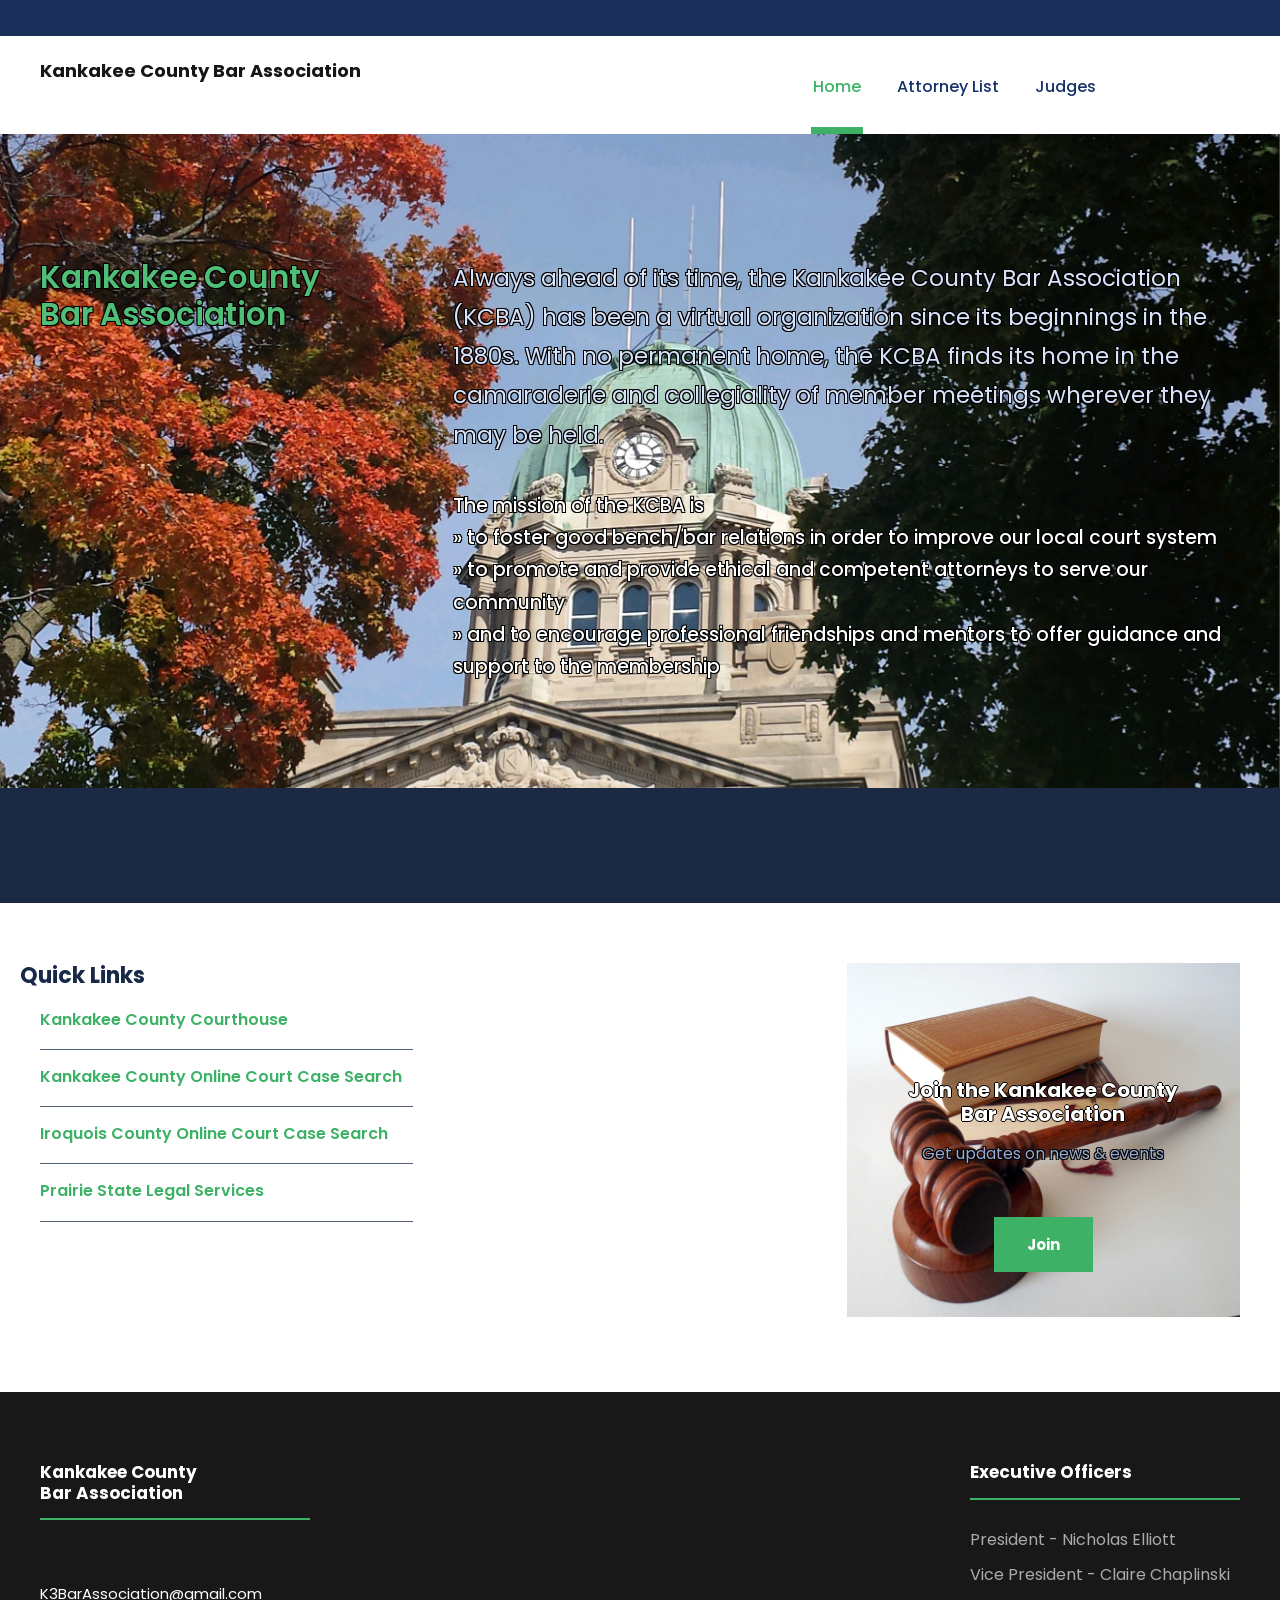
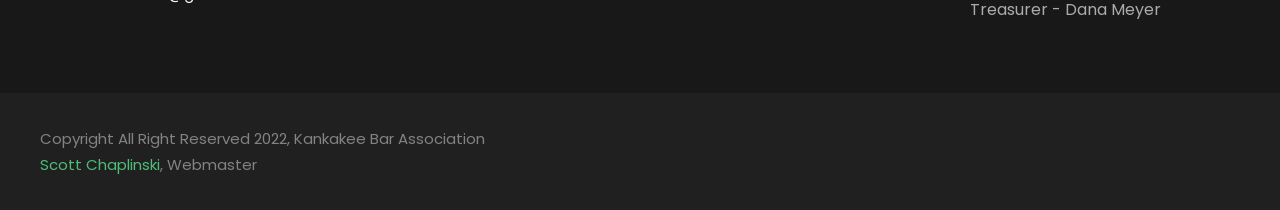
==== commit 64c09f11: "Formatted HTML" ====
--- a/index.html
+++ b/index.html
@@ -3,29 +3,36 @@
 <head>
     <meta charset="UTF-8">
     <meta name="viewport" content="width=device-width, initial-scale=1">
-    <meta name="description" content="Kankakee County Bar Association - Always ahead of its time, the Kankakee County Bar Association (KCBA) has been a virtual organization since its beginnings in the 1880s. With no permanent home, the KCBA finds its home in the camaraderie and collegiality of member meetings wherever they may be held.">
-    <meta name="keywords" content="Kankakee, Kankakee County, Bourbonnais, Bradley, Court House, Courthouse, Kankakee Courthouse, Attorney, Lawyer, Kankakee Lawyer, estate planning, probate, landlord, tenant, real estate attorney, civil litigation, litigation">
+    <meta name="description"
+          content="Kankakee County Bar Association - Always ahead of its time, the Kankakee County Bar Association (KCBA) has been a virtual organization since its beginnings in the 1880s. With no permanent home, the KCBA finds its home in the camaraderie and collegiality of member meetings wherever they may be held.">
+    <meta name="keywords"
+          content="Kankakee, Kankakee County, Bourbonnais, Bradley, Court House, Courthouse, Kankakee Courthouse, Attorney, Lawyer, Kankakee Lawyer, estate planning, probate, landlord, tenant, real estate attorney, civil litigation, litigation">
     <meta property="og:title" content="Kankakee County Bar Association">
-    <meta property="og:description" content="Always ahead of its time, the Kankakee County Bar Association (KCBA) has been a virtual organization since its beginnings in the 1880s. With no permanent home, the KCBA finds its home in the camaraderie and collegiality of member meetings wherever they may be held.">
+    <meta property="og:description"
+          content="Always ahead of its time, the Kankakee County Bar Association (KCBA) has been a virtual organization since its beginnings in the 1880s. With no permanent home, the KCBA finds its home in the camaraderie and collegiality of member meetings wherever they may be held.">
     <meta property="og:image" content="https://kankakeebarassociation.org/images/banner/kankakee_courthouse.jpeg">
     <meta property="og:url" content="https://kankakeebarassociation.org/">
 
     <title>Kankakee County Bar Association</title>
 
-    <link rel='stylesheet' href='plugins/goodlayers-core/plugins/combine/style.css' type='text/css' media='all' />
-    <link rel='stylesheet' href='plugins/goodlayers-core/include/css/page-builder.css' type='text/css' media='all' />
-    <link rel='stylesheet' href='plugins/revslider/public/assets/css/settings.css' type='text/css' media='all' />
-    <link rel='stylesheet' href='css/style-core.css' type='text/css' media='all' />
-    <link rel='stylesheet' href='css/kingster-style-custom.css' type='text/css' media='all' />
-
-    <link href="https://fonts.googleapis.com/css?family=Playfair+Display:700%2C400" rel="stylesheet" property="stylesheet" type="text/css" media="all">
-    <link rel='stylesheet' href='https://fonts.googleapis.com/css?family=Poppins%3A100%2C100italic%2C200%2C200italic%2C300%2C300italic%2Cregular%2Citalic%2C500%2C500italic%2C600%2C600italic%2C700%2C700italic%2C800%2C800italic%2C900%2C900italic%7CABeeZee%3Aregular%2Citalic&amp;subset=latin%2Clatin-ext%2Cdevanagari&amp;ver=5.0.3' type='text/css' media='all' />
+    <link rel='stylesheet' href='plugins/goodlayers-core/plugins/combine/style.css' type='text/css' media='all'/>
+    <link rel='stylesheet' href='plugins/goodlayers-core/include/css/page-builder.css' type='text/css' media='all'/>
+    <link rel='stylesheet' href='plugins/revslider/public/assets/css/settings.css' type='text/css' media='all'/>
+    <link rel='stylesheet' href='css/style-core.css' type='text/css' media='all'/>
+    <link rel='stylesheet' href='css/kingster-style-custom.css' type='text/css' media='all'/>
+
+    <link href="https://fonts.googleapis.com/css?family=Playfair+Display:700%2C400" rel="stylesheet"
+          property="stylesheet" type="text/css" media="all">
+    <link rel='stylesheet'
+          href='https://fonts.googleapis.com/css?family=Poppins%3A100%2C100italic%2C200%2C200italic%2C300%2C300italic%2Cregular%2Citalic%2C500%2C500italic%2C600%2C600italic%2C700%2C700italic%2C800%2C800italic%2C900%2C900italic%7CABeeZee%3Aregular%2Citalic&amp;subset=latin%2Clatin-ext%2Cdevanagari&amp;ver=5.0.3'
+          type='text/css' media='all'/>
 
 </head>
 <body class="home page-template-default page page-id-2039 gdlr-core-body woocommerce-no-js tribe-no-js kingster-body kingster-body-front kingster-full  kingster-with-sticky-navigation  kingster-blockquote-style-1 gdlr-core-link-to-lightbox">
 
 <div class="kingster-mobile-header-wrap">
-    <div class="kingster-mobile-header kingster-header-background kingster-style-slide kingster-sticky-mobile-navigation " id="kingster-mobile-header">
+    <div class="kingster-mobile-header kingster-header-background kingster-style-slide kingster-sticky-mobile-navigation "
+         id="kingster-mobile-header">
         <div class="kingster-mobile-header-container kingster-container clearfix">
             <div class="kingster-logo  kingster-item-pdlr">
                 <div class="kingster-logo-inner">
@@ -35,13 +42,15 @@
                 </div>
             </div>
             <div class="kingster-mobile-menu-right">
-                <div class="kingster-mobile-menu"><a class="kingster-mm-menu-button kingster-mobile-menu-button kingster-mobile-button-hamburger" href="#kingster-mobile-menu"><span></span></a>
-                    <div class="kingster-mm-menu-wrap kingster-navigation-font" id="kingster-mobile-menu" data-slide="right">
+                <div class="kingster-mobile-menu"><a
+                        class="kingster-mm-menu-button kingster-mobile-menu-button kingster-mobile-button-hamburger"
+                        href="#kingster-mobile-menu"><span></span></a>
+                    <div class="kingster-mm-menu-wrap kingster-navigation-font" id="kingster-mobile-menu"
+                         data-slide="right">
                         <ul id="menu-main-navigation" class="m-menu">
-                            <li class="menu-item"><a href="index.html">Home</a></li>
+                            <li class="menu-item"><a href="/">Home</a></li>
                             <li class="menu-item"><a href="member-list.html">Attorney List</a></li>
                             <li class="menu-item"><a href="judges.html">Judges</a></li>
-                            <li class="menu-item"><a href="calendar.html">Calendar</a></li>
                         </ul>
                     </div>
                 </div>
@@ -55,7 +64,8 @@
             <div class="kingster-top-bar-background"></div>
 
         </div>
-        <header class="kingster-header-wrap kingster-header-style-plain  kingster-style-menu-right kingster-sticky-navigation kingster-style-fixed" data-navigation-offset="75px">
+        <header class="kingster-header-wrap kingster-header-style-plain  kingster-style-menu-right kingster-sticky-navigation kingster-style-fixed"
+                data-navigation-offset="75px">
             <div class="kingster-header-background"></div>
             <div class="kingster-header-container  kingster-container">
                 <div class="kingster-header-container-inner clearfix">
@@ -67,13 +77,15 @@
                     <div class="kingster-navigation kingster-item-pdlr clearfix ">
                         <div class="kingster-main-menu" id="kingster-main-menu">
                             <ul id="menu-main-navigation-1" class="sf-menu">
-                                <li id="header-index" class="menu-item menu-item-home menu-item-has-children kingster-normal-menu"><a href="index.html" class="sf-with-ul-pre">Home</a>
+                                <li id="header-index"
+                                    class="menu-item menu-item-home menu-item-has-children kingster-normal-menu"><a
+                                        href="index.html" class="sf-with-ul-pre">Home</a>
                                 </li>
-                                <li id="header-attorneys" class="menu-item menu-item-has-children kingster-mega-menu"><a href="member-list.html" class="sf-with-ul-pre">Attorney List</a>
+                                <li id="header-attorneys" class="menu-item menu-item-has-children kingster-mega-menu"><a
+                                        href="member-list.html" class="sf-with-ul-pre">Attorney List</a>
                                 </li>
-                                <li id="header-judges" class="menu-item menu-item-has-children kingster-mega-menu"><a href="judges.html" class="sf-with-ul-pre">Judges</a>
-                                </li>
-                                <li id="header-calendar" class="menu-item menu-item-has-children kingster-normal-menu"><a href="calendar.html" class="sf-with-ul-pre">Calendar</a>
+                                <li id="header-judges" class="menu-item menu-item-has-children kingster-mega-menu"><a
+                                        href="judges.html" class="sf-with-ul-pre">Judges</a>
                                 </li>
                                 <li class="menu-item kingster-normal-menu"></li>
                                 <li class="menu-item kingster-normal-menu"></li>
@@ -88,45 +100,64 @@
             </div>
         </header>
 
-<div class="kingster-page-wrapper" id="kingster-page-wrapper">
-    <div class="gdlr-core-page-builder-body">
-        <div class="gdlr-core-pbf-wrapper " id="div_1dd7_21">
-            <div class="gdlr-core-pbf-background-wrap">
-                <div class="gdlr-core-pbf-background gdlr-core-parallax gdlr-core-js" id="div_1dd7_22" data-parallax-speed="0.2"  style="background-image: url('images/banner/kankakee_courthouse.jpeg'); background-size: cover">
-                    <!--                                <img src="images/banner/26773136257450.jpeg" style="width: 100%">-->
-                </div>
-            </div>
-            <div class="gdlr-core-pbf-wrapper-content gdlr-core-js ">
-                <div class="gdlr-core-pbf-wrapper-container clearfix gdlr-core-container">
-                    <div class="gdlr-core-pbf-column gdlr-core-column-20 gdlr-core-column-first">
-                        <div class="gdlr-core-pbf-column-content-margin gdlr-core-js ">
-                            <div class="gdlr-core-pbf-column-content clearfix gdlr-core-js ">
-                                <div class="gdlr-core-pbf-element">
-                                    <div class="gdlr-core-title-item gdlr-core-item-pdb clearfix  gdlr-core-left-align gdlr-core-title-item-caption-bottom gdlr-core-item-pdlr" id="div_1dd7_25">
-                                        <div class="gdlr-core-title-item-title-wrap clearfix">
-                                            <h3 class="gdlr-core-title-item-title gdlr-core-skin-title " id="h3_1dd7_5" style="text-shadow: -1px -1px 0 #000, 1px -1px 0 #000, -1px 1px 0 #000, 1px 1px 0 #000;">Kankakee County </br>Bar Association</h3></div>
+        <div class="kingster-page-wrapper" id="kingster-page-wrapper">
+            <div class="gdlr-core-page-builder-body">
+                <div class="gdlr-core-pbf-wrapper " id="div_1dd7_21">
+                    <div class="gdlr-core-pbf-background-wrap">
+                        <div class="gdlr-core-pbf-background gdlr-core-parallax gdlr-core-js" id="div_1dd7_22"
+                             data-parallax-speed="0.2"
+                             style="background-image: url('images/banner/kankakee_courthouse.jpeg'); background-size: cover">
+                            <!--                                <img src="images/banner/26773136257450.jpeg" style="width: 100%">-->
+                        </div>
+                    </div>
+                    <div class="gdlr-core-pbf-wrapper-content gdlr-core-js ">
+                        <div class="gdlr-core-pbf-wrapper-container clearfix gdlr-core-container">
+                            <div class="gdlr-core-pbf-column gdlr-core-column-20 gdlr-core-column-first">
+                                <div class="gdlr-core-pbf-column-content-margin gdlr-core-js ">
+                                    <div class="gdlr-core-pbf-column-content clearfix gdlr-core-js ">
+                                        <div class="gdlr-core-pbf-element">
+                                            <div class="gdlr-core-title-item gdlr-core-item-pdb clearfix  gdlr-core-left-align gdlr-core-title-item-caption-bottom gdlr-core-item-pdlr"
+                                                 id="div_1dd7_25">
+                                                <div class="gdlr-core-title-item-title-wrap clearfix">
+                                                    <h3 class="gdlr-core-title-item-title gdlr-core-skin-title "
+                                                        id="h3_1dd7_5"
+                                                        style="text-shadow: -1px -1px 0 #000, 1px -1px 0 #000, -1px 1px 0 #000, 1px 1px 0 #000;">
+                                                        Kankakee County </br>Bar Association</h3></div>
+                                            </div>
+                                        </div>
                                     </div>
                                 </div>
                             </div>
-                        </div>
-                    </div>
-                    <div class="gdlr-core-pbf-column gdlr-core-column-40">
-                        <div class="gdlr-core-pbf-column-content-margin gdlr-core-js ">
-                            <div class="gdlr-core-pbf-column-content clearfix gdlr-core-js ">
-                                <div class="gdlr-core-pbf-element">
-                                    <div class="gdlr-core-text-box-item gdlr-core-item-pdlr gdlr-core-item-pdb gdlr-core-left-align" id="div_1dd7_26">
-                                        <div class="gdlr-core-text-box-item-content" id="div_1dd7_27">
-                                            <p style="text-shadow: -1px -1px 0 #000, 1px -1px 0 #000, -1px 1px 0 #000, 1px 1px 0 #000;">Always ahead of its time, the Kankakee County Bar Association (KCBA) has been a virtual organization since its beginnings in the 1880s. With no permanent home, the KCBA finds its home in the camaraderie and collegiality of member meetings wherever they may be held.</p>
-                                        </div>
-                                    </div>
-                                </div>
-                                <div class="gdlr-core-pbf-element">
-                                    <div class="gdlr-core-text-box-item gdlr-core-item-pdlr gdlr-core-item-pdb gdlr-core-left-align" id="div_1dd7_28">
-                                        <div class="gdlr-core-text-box-item-content" id="div_1dd7_29">
-                                            <p style="text-shadow: -1px -1px 0 #000, 1px -1px 0 #000, -1px 1px 0 #000, 1px 1px 0 #000;">The mission of the KCBA is<br/>
-                                                » to foster good bench/bar relations in order to improve our local court system<br/>
-                                                » to promote and provide ethical and competent attorneys to serve our community<br/>
-                                                » and to encourage professional friendships and mentors to offer guidance and support to the membership</p>
+                            <div class="gdlr-core-pbf-column gdlr-core-column-40">
+                                <div class="gdlr-core-pbf-column-content-margin gdlr-core-js ">
+                                    <div class="gdlr-core-pbf-column-content clearfix gdlr-core-js ">
+                                        <div class="gdlr-core-pbf-element">
+                                            <div class="gdlr-core-text-box-item gdlr-core-item-pdlr gdlr-core-item-pdb gdlr-core-left-align"
+                                                 id="div_1dd7_26">
+                                                <div class="gdlr-core-text-box-item-content" id="div_1dd7_27">
+                                                    <p style="text-shadow: -1px -1px 0 #000, 1px -1px 0 #000, -1px 1px 0 #000, 1px 1px 0 #000;">
+                                                        Always ahead of its time, the Kankakee County Bar Association
+                                                        (KCBA) has been a virtual organization since its beginnings in
+                                                        the 1880s. With no permanent home, the KCBA finds its home in
+                                                        the camaraderie and collegiality of member meetings wherever
+                                                        they may be held.</p>
+                                                </div>
+                                            </div>
+                                        </div>
+                                        <div class="gdlr-core-pbf-element">
+                                            <div class="gdlr-core-text-box-item gdlr-core-item-pdlr gdlr-core-item-pdb gdlr-core-left-align"
+                                                 id="div_1dd7_28">
+                                                <div class="gdlr-core-text-box-item-content" id="div_1dd7_29">
+                                                    <p style="text-shadow: -1px -1px 0 #000, 1px -1px 0 #000, -1px 1px 0 #000, 1px 1px 0 #000;">
+                                                        The mission of the KCBA is<br/>
+                                                        » to foster good bench/bar relations in order to improve our
+                                                        local court system<br/>
+                                                        » to promote and provide ethical and competent attorneys to
+                                                        serve our community<br/>
+                                                        » and to encourage professional friendships and mentors to offer
+                                                        guidance and support to the membership</p>
+                                                </div>
+                                            </div>
                                         </div>
                                     </div>
                                 </div>
@@ -134,109 +165,141 @@
                         </div>
                     </div>
                 </div>
+                <div class="gdlr-core-pbf-wrapper " id="div_1dd7_30" data-skin="Column Service">
+                    <div class="gdlr-core-pbf-background-wrap" id="div_1dd7_31"></div>
+                    <div class="gdlr-core-pbf-wrapper-content gdlr-core-js ">
+                        <div class="gdlr-core-pbf-wrapper-container clearfix gdlr-core-container">
+                        </div>
+                    </div>
+                </div>
+                <div class="gdlr-core-pbf-wrapper " id="div_1dd7_91">
+                    <div class="gdlr-core-pbf-background-wrap"></div>
+                    <div class="gdlr-core-pbf-wrapper-content gdlr-core-js ">
+                        <div class="gdlr-core-pbf-wrapper-container clearfix gdlr-core-container">
+                            <div class="gdlr-core-pbf-column gdlr-core-column-20" id="gdlr-core-column-8">
+                                <div class="gdlr-core-pbf-column-content clearfix gdlr-core-js  gdlr-core-sync-height-content">
+                                    <div class="gdlr-core-block-item-title-inner clearfix">
+                                        <h3 class="gdlr-core-block-item-title" id="h3_1dd7_32">Quick Links</h3>
+                                        <div class="gdlr-core-block-item-title-divider" id="div_1dd7_96"></div>
+                                    </div>
+                                    <div class="gdlr-core-pbf-element">
+                                        <div class="gdlr-core-title-item gdlr-core-item-pdb clearfix  gdlr-core-left-align gdlr-core-title-item-caption-top gdlr-core-item-pdlr"
+                                             id="gdlr-core-title-item-id-66469">
+                                            <div class="gdlr-core-title-item-title-wrap clearfix">
+                                                <h3 class="gdlr-core-title-item-title gdlr-core-skin-title "
+                                                    id="h3_1dd7_16"><a
+                                                        href="http://www.co.kankakee.il.us/21stJudicial/index.html"
+                                                        target="_self">Kankakee County Courthouse</a></h3></div>
+                                        </div>
+                                    </div>
+                                    <div class="gdlr-core-pbf-element">
+                                        <div class="gdlr-core-divider-item gdlr-core-divider-item-normal gdlr-core-item-pdlr gdlr-core-center-align"
+                                             id="div_1dd7_52">
+                                            <div class="gdlr-core-divider-line gdlr-core-skin-divider"
+                                                 id="div_1dd7_53"></div>
+                                        </div>
+                                    </div>
+                                    <div class="gdlr-core-pbf-element">
+                                        <div class="gdlr-core-title-item gdlr-core-item-pdb clearfix  gdlr-core-left-align gdlr-core-title-item-caption-top gdlr-core-item-pdlr"
+                                             id="gdlr-core-title-item-id-42777">
+                                            <div class="gdlr-core-title-item-title-wrap clearfix">
+                                                <h3 class="gdlr-core-title-item-title gdlr-core-skin-title "
+                                                    id="h3_1dd7_17"><a
+                                                        href="https://eaccess.k3county.net/eservices/home.page.2"
+                                                        target="_self">Kankakee County Online Court Case Search</a></h3>
+                                            </div>
+                                        </div>
+                                    </div>
+                                    <div class="gdlr-core-pbf-element">
+                                        <div class="gdlr-core-divider-item gdlr-core-divider-item-normal gdlr-core-item-pdlr gdlr-core-center-align"
+                                             id="div_1dd7_54">
+                                            <div class="gdlr-core-divider-line gdlr-core-skin-divider"
+                                                 id="div_1dd7_55"></div>
+                                        </div>
+                                    </div>
+                                    <div class="gdlr-core-pbf-element">
+                                        <div class="gdlr-core-title-item gdlr-core-item-pdb clearfix  gdlr-core-left-align gdlr-core-title-item-caption-top gdlr-core-item-pdlr"
+                                             id="gdlr-core-title-item-id-51281">
+                                            <div class="gdlr-core-title-item-title-wrap clearfix">
+                                                <h3 class="gdlr-core-title-item-title gdlr-core-skin-title "
+                                                    id="h3_1dd7_18"><a href="https://www.judici.com/" target="_self">Iroquois
+                                                    County Online Court Case Search</a></h3></div>
+                                        </div>
+                                    </div>
+                                    <div class="gdlr-core-pbf-element">
+                                        <div class="gdlr-core-divider-item gdlr-core-divider-item-normal gdlr-core-item-pdlr gdlr-core-center-align"
+                                             id="div_1dd7_56">
+                                            <div class="gdlr-core-divider-line gdlr-core-skin-divider"
+                                                 id="div_1dd7_57"></div>
+                                        </div>
+                                    </div>
+                                    <div class="gdlr-core-pbf-element">
+                                        <div class="gdlr-core-title-item gdlr-core-item-pdb clearfix  gdlr-core-left-align gdlr-core-title-item-caption-top gdlr-core-item-pdlr"
+                                             id="gdlr-core-title-item-id-78243">
+                                            <div class="gdlr-core-title-item-title-wrap clearfix">
+                                                <h3 class="gdlr-core-title-item-title gdlr-core-skin-title "
+                                                    id="h3_1dd7_19"><a href="https://pslegal.org/ " target="_self">Prairie
+                                                    State Legal Services</a></h3></div>
+                                        </div>
+                                    </div>
+                                    <div class="gdlr-core-pbf-element">
+                                        <div class="gdlr-core-divider-item gdlr-core-divider-item-normal gdlr-core-item-pdlr gdlr-core-center-align"
+                                             id="div_1dd7_62">
+                                            <div class="gdlr-core-divider-line gdlr-core-skin-divider"
+                                                 id="div_1dd7_63"></div>
+                                        </div>
+                                    </div>
+                                </div>
+                            </div>
+
+                            <div class="gdlr-core-pbf-column gdlr-core-column-20">
+                                <div class="gdlr-core-pbf-column-content-margin gdlr-core-js " id="div_1dd7_93">
+                                    <div class="gdlr-core-pbf-column-content clearfix gdlr-core-js ">
+                                    </div>
+                                </div>
+                            </div>
+                            <div class="gdlr-core-pbf-column gdlr-core-column-20" data-skin="Newsletter">
+                                <div class="gdlr-core-pbf-column-content-margin gdlr-core-js " id="div_1dd7_100">
+                                    <div class="gdlr-core-pbf-background-wrap"
+                                         style="display: flex; justify-content: center; align-items: center; overflow: hidden">
+                                        <img src="images/hammer-719066_1920.jpg"
+                                             style="flex-shrink: 0; min-width: 100%; min-height: 100%">
+                                    </div>
+                                    <div class="gdlr-core-pbf-column-content clearfix gdlr-core-js ">
+
+                                        <div class="gdlr-core-pbf-element">
+                                            <div class="gdlr-core-title-item gdlr-core-item-pdb clearfix  gdlr-core-center-align gdlr-core-title-item-caption-bottom gdlr-core-item-pdlr"
+                                                 id="div_1dd7_104">
+                                                <div class="gdlr-core-title-item-title-wrap clearfix">
+                                                    <h3 class="gdlr-core-title-item-title gdlr-core-skin-title "
+                                                        id="h3_1dd7_33"
+                                                        style="text-shadow: -1px 0 black, 0 1px black, 1px 0 black, 0 -1px black;">
+                                                        Join the Kankakee County Bar Association</h3>
+                                                </div>
+                                                <span class="gdlr-core-title-item-caption gdlr-core-info-font gdlr-core-skin-caption"
+                                                      id="span_1dd7_9"
+                                                      style="text-shadow: -1px -1px 0 #000, 1px -1px 0 #000, -1px 1px 0 #000, 1px 1px 0 #000;">Get updates on news & events</span>
+                                            </div>
+                                        </div>
+                                        <div class="gdlr-core-pbf-element">
+                                            <div class="gdlr-core-newsletter-item gdlr-core-item-pdlr gdlr-core-item-pdb  gdlr-core-style-rectangle-full">
+
+                                                <div class="newsletter newsletter-subscription"
+                                                     style="text-align: center">
+                                                    <a class="gdlr-core-excerpt-read-more gdlr-core-button gdlr-core-rectangle"
+                                                       href="mailto:k3barassociation@gmail.com?subject=Join Kankakee County Bar Association&body=I am interested in information on joining the Kankakee County Bar Association."
+                                                       style="alignment: center">Join</a>
+                                                </div>
+                                            </div>
+                                        </div>
+                                    </div>
+                                </div>
+                            </div>
+                        </div>
+                    </div>
+                </div>
             </div>
         </div>
-        <div class="gdlr-core-pbf-wrapper " id="div_1dd7_30" data-skin="Column Service">
-            <div class="gdlr-core-pbf-background-wrap" id="div_1dd7_31"></div>
-            <div class="gdlr-core-pbf-wrapper-content gdlr-core-js ">
-                <div class="gdlr-core-pbf-wrapper-container clearfix gdlr-core-container">
-                </div>
-            </div>
-        </div>
-        <div class="gdlr-core-pbf-wrapper " id="div_1dd7_91">
-            <div class="gdlr-core-pbf-background-wrap"></div>
-            <div class="gdlr-core-pbf-wrapper-content gdlr-core-js ">
-                <div class="gdlr-core-pbf-wrapper-container clearfix gdlr-core-container">
-                    <div class="gdlr-core-pbf-column gdlr-core-column-20" id="gdlr-core-column-8">
-                        <div class="gdlr-core-pbf-column-content clearfix gdlr-core-js  gdlr-core-sync-height-content">
-                            <div class="gdlr-core-block-item-title-inner clearfix">
-                                <h3 class="gdlr-core-block-item-title" id="h3_1dd7_32">Quick Links</h3>
-                                <div class="gdlr-core-block-item-title-divider" id="div_1dd7_96"></div>
-                            </div>
-                            <div class="gdlr-core-pbf-element">
-                                <div class="gdlr-core-title-item gdlr-core-item-pdb clearfix  gdlr-core-left-align gdlr-core-title-item-caption-top gdlr-core-item-pdlr"  id="gdlr-core-title-item-id-66469">
-                                    <div class="gdlr-core-title-item-title-wrap clearfix">
-                                        <h3 class="gdlr-core-title-item-title gdlr-core-skin-title " id="h3_1dd7_16"><a href="http://www.co.kankakee.il.us/21stJudicial/index.html" target="_self" >Kankakee County Courthouse</a></h3></div>
-                                </div>
-                            </div>
-                            <div class="gdlr-core-pbf-element">
-                                <div class="gdlr-core-divider-item gdlr-core-divider-item-normal gdlr-core-item-pdlr gdlr-core-center-align" id="div_1dd7_52">
-                                    <div class="gdlr-core-divider-line gdlr-core-skin-divider" id="div_1dd7_53"></div>
-                                </div>
-                            </div>
-                            <div class="gdlr-core-pbf-element">
-                                <div class="gdlr-core-title-item gdlr-core-item-pdb clearfix  gdlr-core-left-align gdlr-core-title-item-caption-top gdlr-core-item-pdlr"  id="gdlr-core-title-item-id-42777">
-                                    <div class="gdlr-core-title-item-title-wrap clearfix">
-                                        <h3 class="gdlr-core-title-item-title gdlr-core-skin-title " id="h3_1dd7_17"><a href="https://eaccess.k3county.net/eservices/home.page.2" target="_self" >Kankakee County Online Court Case Search</a></h3></div>
-                                </div>
-                            </div>
-                            <div class="gdlr-core-pbf-element">
-                                <div class="gdlr-core-divider-item gdlr-core-divider-item-normal gdlr-core-item-pdlr gdlr-core-center-align" id="div_1dd7_54">
-                                    <div class="gdlr-core-divider-line gdlr-core-skin-divider" id="div_1dd7_55"></div>
-                                </div>
-                            </div>
-                            <div class="gdlr-core-pbf-element">
-                                <div class="gdlr-core-title-item gdlr-core-item-pdb clearfix  gdlr-core-left-align gdlr-core-title-item-caption-top gdlr-core-item-pdlr"  id="gdlr-core-title-item-id-51281">
-                                    <div class="gdlr-core-title-item-title-wrap clearfix">
-                                        <h3 class="gdlr-core-title-item-title gdlr-core-skin-title " id="h3_1dd7_18"><a href="https://www.judici.com/" target="_self" >Iroquois County Online Court Case Search</a></h3></div>
-                                </div>
-                            </div>
-                            <div class="gdlr-core-pbf-element">
-                                <div class="gdlr-core-divider-item gdlr-core-divider-item-normal gdlr-core-item-pdlr gdlr-core-center-align" id="div_1dd7_56">
-                                    <div class="gdlr-core-divider-line gdlr-core-skin-divider" id="div_1dd7_57"></div>
-                                </div>
-                            </div>
-                            <div class="gdlr-core-pbf-element">
-                                <div class="gdlr-core-title-item gdlr-core-item-pdb clearfix  gdlr-core-left-align gdlr-core-title-item-caption-top gdlr-core-item-pdlr"  id="gdlr-core-title-item-id-78243">
-                                    <div class="gdlr-core-title-item-title-wrap clearfix">
-                                        <h3 class="gdlr-core-title-item-title gdlr-core-skin-title " id="h3_1dd7_19"><a href="https://pslegal.org/ " target="_self" >Prairie State Legal Services</a></h3></div>
-                                </div>
-                            </div>
-                            <div class="gdlr-core-pbf-element">
-                                <div class="gdlr-core-divider-item gdlr-core-divider-item-normal gdlr-core-item-pdlr gdlr-core-center-align" id="div_1dd7_62">
-                                    <div class="gdlr-core-divider-line gdlr-core-skin-divider" id="div_1dd7_63"></div>
-                                </div>
-                            </div>
-                        </div>
-                    </div>
-
-                    <div class="gdlr-core-pbf-column gdlr-core-column-20">
-                        <div class="gdlr-core-pbf-column-content-margin gdlr-core-js " id="div_1dd7_93">
-                            <div class="gdlr-core-pbf-column-content clearfix gdlr-core-js ">
-                            </div>
-                        </div>
-                    </div>
-                    <div class="gdlr-core-pbf-column gdlr-core-column-20" data-skin="Newsletter">
-                        <div class="gdlr-core-pbf-column-content-margin gdlr-core-js " id="div_1dd7_100">
-                            <div class="gdlr-core-pbf-background-wrap"  style="display: flex; justify-content: center; align-items: center; overflow: hidden">
-                                <img src="images/hammer-719066_1920.jpg" style="flex-shrink: 0; min-width: 100%; min-height: 100%">
-                            </div>
-                            <div class="gdlr-core-pbf-column-content clearfix gdlr-core-js ">
-
-                                <div class="gdlr-core-pbf-element">
-                                    <div class="gdlr-core-title-item gdlr-core-item-pdb clearfix  gdlr-core-center-align gdlr-core-title-item-caption-bottom gdlr-core-item-pdlr" id="div_1dd7_104">
-                                        <div class="gdlr-core-title-item-title-wrap clearfix">
-                                            <h3 class="gdlr-core-title-item-title gdlr-core-skin-title " id="h3_1dd7_33" style="text-shadow: -1px 0 black, 0 1px black, 1px 0 black, 0 -1px black;">Join the Kankakee County Bar Association</h3>
-                                        </div>
-                                        <span class="gdlr-core-title-item-caption gdlr-core-info-font gdlr-core-skin-caption" id="span_1dd7_9" style="text-shadow: -1px -1px 0 #000, 1px -1px 0 #000, -1px 1px 0 #000, 1px 1px 0 #000;">Get updates on news & events</span>
-                                    </div>
-                                </div>
-                                <div class="gdlr-core-pbf-element">
-                                    <div class="gdlr-core-newsletter-item gdlr-core-item-pdlr gdlr-core-item-pdb  gdlr-core-style-rectangle-full">
-
-                                        <div class="newsletter newsletter-subscription" style="text-align: center">
-                                            <a class="gdlr-core-excerpt-read-more gdlr-core-button gdlr-core-rectangle" href="mailto:k3barassociation@gmail.com?subject=Join Kankakee County Bar Association&body=I am interested in information on joining the Kankakee County Bar Association." style="alignment: center">Join</a>
-                                        </div>
-                                    </div>
-                                </div>
-                            </div>
-                        </div>
-                    </div>
-                </div>
-            </div>
-        </div>
-    </div>
-</div>
 
         <footer>
             <div class="kingster-footer-wrapper ">
@@ -246,30 +309,33 @@
                             <div class="textwidget">
                                 <h3 class="kingster-widget-title">Kankakee County<br/>Bar Association</h3>
                                 <p>
-                                    <br /> <span class="gdlr-core-space-shortcode" style="margin-top: -20px ;"></span>
-                                    <br /> <a style="font-size: 15px; color: #ffffff;" href="mailto:K3BarAssociation@gmail.com">K3BarAssociation@gmail.com</a></p>
+                                    <br/> <span class="gdlr-core-space-shortcode" style="margin-top: -20px ;"></span>
+                                    <br/> <a style="font-size: 15px; color: #ffffff;"
+                                             href="mailto:K3BarAssociation@gmail.com">K3BarAssociation@gmail.com</a></p>
                             </div>
                         </div>
                     </div>
                     <div class="kingster-footer-column kingster-item-pdlr kingster-column-15">
-                        <div id="gdlr-core-custom-menu-widget-4" class="widget widget_gdlr-core-custom-menu-widget kingster-widget">
+                        <div id="gdlr-core-custom-menu-widget-4"
+                             class="widget widget_gdlr-core-custom-menu-widget kingster-widget">
                             <h3></h3>
                         </div>
                     </div>
                     <div class="kingster-footer-column kingster-item-pdlr kingster-column-15">
-                        <div id="gdlr-core-custom-menu-widget-4" class="widget widget_gdlr-core-custom-menu-widget kingster-widget">
+                        <div id="gdlr-core-custom-menu-widget-4"
+                             class="widget widget_gdlr-core-custom-menu-widget kingster-widget">
                             <h3></h3>
                         </div>
                     </div>
                     <div class="kingster-footer-column kingster-item-pdlr kingster-column-15">
-                        <div id="gdlr-core-custom-menu-widget-4" class="widget widget_gdlr-core-custom-menu-widget kingster-widget">
+                        <div id="gdlr-core-custom-menu-widget-4"
+                             class="widget widget_gdlr-core-custom-menu-widget kingster-widget">
                             <h3 class="kingster-widget-title">Executive Officers</h3><span class="clear"></span>
                             <div class="menu-academics-container">
                                 <ul id="menu-academics" class="gdlr-core-custom-menu-widget gdlr-core-menu-style-plain">
                                     <li class="menu-item">President - Nicholas Elliott</li>
                                     <li class="menu-item">Vice President - Claire Chaplinski</li>
                                     <li class="menu-item">Treasurer - Dana Meyer</li>
-                                    <li class="menu-item">Secretary - Theresa Goudie</li>
                                 </ul>
                             </div>
                         </div>
@@ -278,12 +344,14 @@
             </div>
             <div class="kingster-copyright-wrapper">
                 <div class="kingster-copyright-container kingster-container clearfix">
-                    <div class="kingster-copyright-left kingster-item-pdlr">Copyright All Right Reserved 2022, Kankakee Bar Association<br><a href="https://doveseyeviewwedding.com/">Scott Chaplinski</a>, Webmaster</div>
+                    <div class="kingster-copyright-left kingster-item-pdlr">Copyright All Right Reserved 2022, Kankakee
+                        Bar Association<br><a href="https://doveseyeviewwedding.com/">Scott Chaplinski</a>, Webmaster
+                    </div>
                 </div>
             </div>
         </footer>
 
-</div>
+    </div>
 </div>
 
 
@@ -292,13 +360,20 @@
 <script type='text/javascript' src='js/jquery/jquery-migrate.min.js'></script>
 <script type='text/javascript' src='plugins/revslider/public/assets/js/jquery.themepunch.tools.min.js'></script>
 <script type='text/javascript' src='plugins/revslider/public/assets/js/jquery.themepunch.revolution.min.js'></script>
-<script type="text/javascript" src="plugins/revslider/public/assets/js/extensions/revolution.extension.slideanims.min.js"></script>
-<script type="text/javascript" src="plugins/revslider/public/assets/js/extensions/revolution.extension.layeranimation.min.js"></script>
-<script type="text/javascript" src="plugins/revslider/public/assets/js/extensions/revolution.extension.kenburn.min.js"></script>
-<script type="text/javascript" src="plugins/revslider/public/assets/js/extensions/revolution.extension.navigation.min.js"></script>
-<script type="text/javascript" src="plugins/revslider/public/assets/js/extensions/revolution.extension.parallax.min.js"></script>
-<script type="text/javascript" src="plugins/revslider/public/assets/js/extensions/revolution.extension.actions.min.js"></script>
-<script type="text/javascript" src="plugins/revslider/public/assets/js/extensions/revolution.extension.video.min.js"></script>
+<script type="text/javascript"
+        src="plugins/revslider/public/assets/js/extensions/revolution.extension.slideanims.min.js"></script>
+<script type="text/javascript"
+        src="plugins/revslider/public/assets/js/extensions/revolution.extension.layeranimation.min.js"></script>
+<script type="text/javascript"
+        src="plugins/revslider/public/assets/js/extensions/revolution.extension.kenburn.min.js"></script>
+<script type="text/javascript"
+        src="plugins/revslider/public/assets/js/extensions/revolution.extension.navigation.min.js"></script>
+<script type="text/javascript"
+        src="plugins/revslider/public/assets/js/extensions/revolution.extension.parallax.min.js"></script>
+<script type="text/javascript"
+        src="plugins/revslider/public/assets/js/extensions/revolution.extension.actions.min.js"></script>
+<script type="text/javascript"
+        src="plugins/revslider/public/assets/js/extensions/revolution.extension.video.min.js"></script>
 
 <script type="text/javascript">
     /*<![CDATA[*/
@@ -313,13 +388,13 @@
                 f = 0,
                 s = 0,
                 h = 0;
-            if (e.responsiveLevels && (jQuery.each(e.responsiveLevels, function(e, f) {
+            if (e.responsiveLevels && (jQuery.each(e.responsiveLevels, function (e, f) {
                 f > i && (t = r = f, l = e), i > f && f > r && (r = f, n = e)
             }), t > r && (l = n)), f = e.gridheight[l] || e.gridheight[0] || e.gridheight, s = e.gridwidth[l] || e.gridwidth[0] || e.gridwidth, h = i / s, h = h > 1 ? 1 : h, f = Math.round(h * f), "fullscreen" == e.sliderLayout) {
                 var u = (e.c.width(), jQuery(window).height());
                 if (void 0 != e.fullScreenOffsetContainer) {
                     var c = e.fullScreenOffsetContainer.split(",");
-                    if (c) jQuery.each(c, function(e, i) {
+                    if (c) jQuery.each(c, function (e, i) {
                         u = jQuery(i).length > 0 ? u - jQuery(i).outerHeight(!0) : u
                     }), e.fullScreenOffset.split("%").length > 1 && void 0 != e.fullScreenOffset && e.fullScreenOffset.length > 0 ? u -= jQuery(window).height() * parseInt(e.fullScreenOffset, 0) / 100 : void 0 != e.fullScreenOffset && e.fullScreenOffset.length > 0 && (u -= parseInt(e.fullScreenOffset, 0))
                 }
@@ -334,7 +409,7 @@
     }; /*]]>*/
 </script>
 <script>
-    (function(body) {
+    (function (body) {
         'use strict';
         body.className = body.className.replace(/\btribe-no-js\b/, 'tribe-js');
     })(document.body);
@@ -416,7 +491,6 @@
 <script type='text/javascript' src='plugins/goodlayers-core/include/js/page-builder.js'></script>
 
 
-
 <script type='text/javascript' src='js/jquery/ui/effect.min.js'></script>
 <script type='text/javascript'>
     var kingster_script_core = {
@@ -445,7 +519,7 @@
         sliderLayout: 'auto'
     });
     var revapi1, tpj;
-    (function() {
+    (function () {
         if (!/loaded|interactive|complete/.test(document.readyState)) document.addEventListener("DOMContentLoaded", onLoad);
         else onLoad();
 
@@ -539,7 +613,8 @@
                         disableFocusListener: false,
                     }
                 });
-            };
+            }
+            ;
         };
     }()); /*]]>*/
 </script>
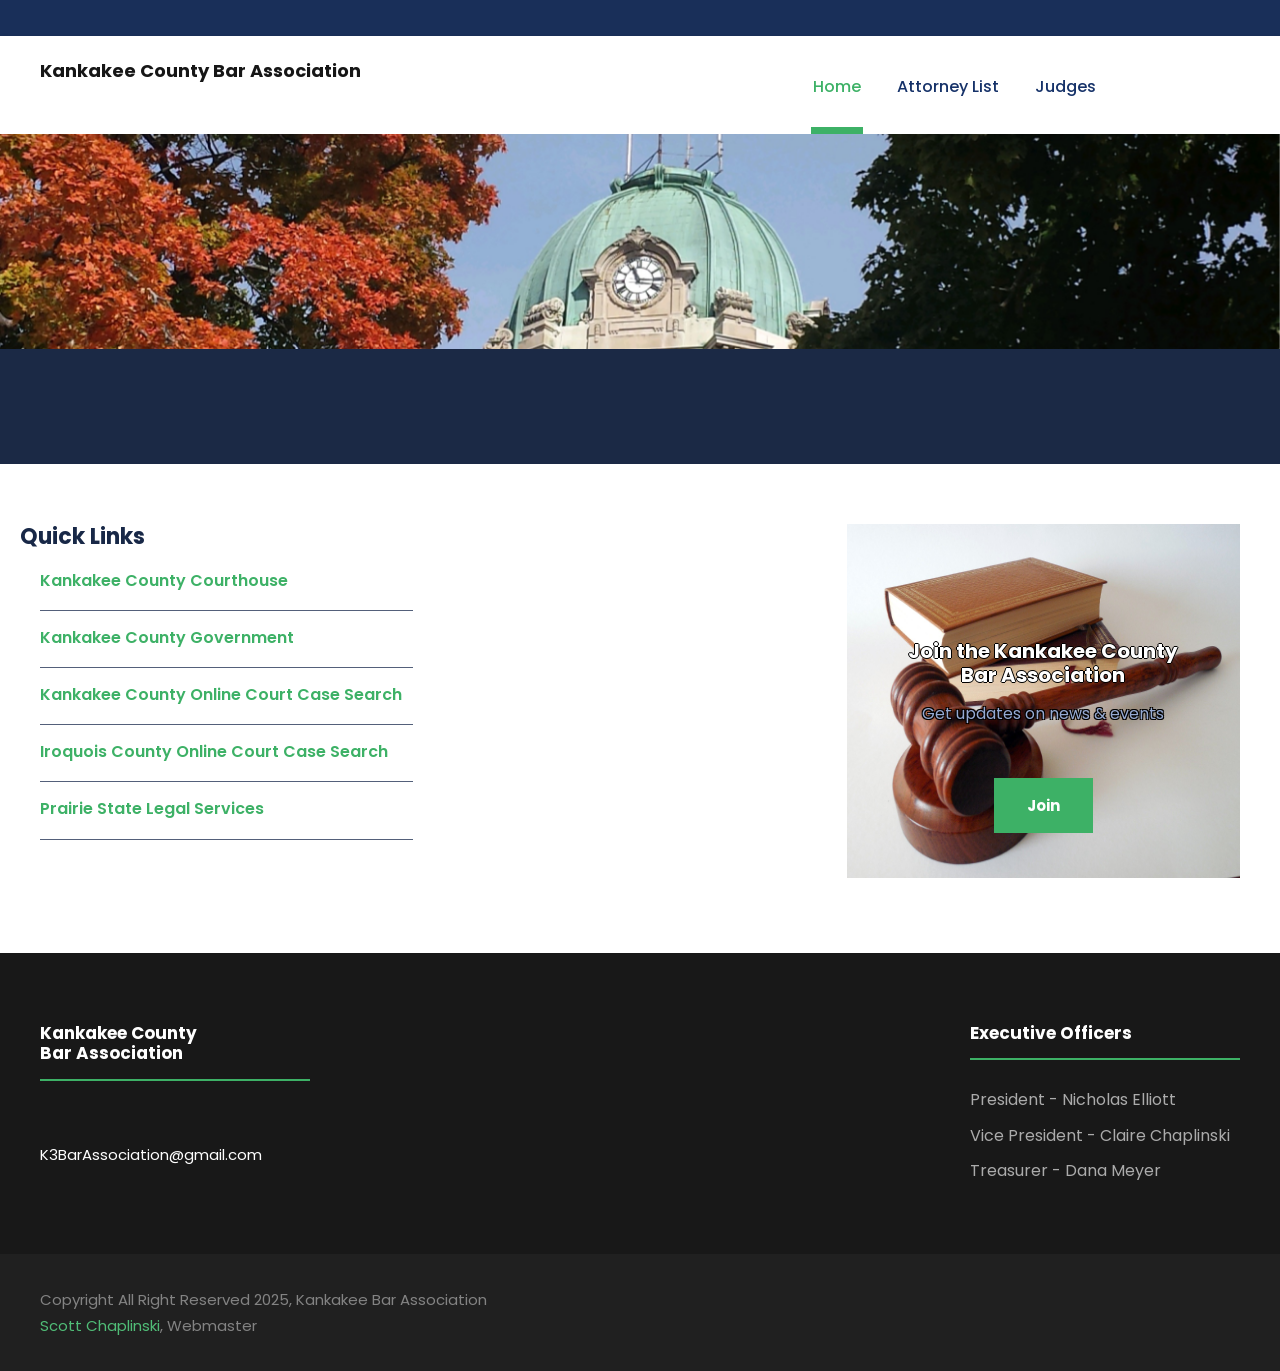
==== commit aff6a590: "Updates with randy" ====
--- a/index.html
+++ b/index.html
@@ -14,7 +14,7 @@
     <meta property="og:url" content="https://kankakeebarassociation.org/">
 
     <title>Kankakee County Bar Association</title>
-
+    <link rel="icon" href="images/courthouse.png" type="image/png">
     <link rel='stylesheet' href='plugins/goodlayers-core/plugins/combine/style.css' type='text/css' media='all'/>
     <link rel='stylesheet' href='plugins/goodlayers-core/include/css/page-builder.css' type='text/css' media='all'/>
     <link rel='stylesheet' href='plugins/revslider/public/assets/css/settings.css' type='text/css' media='all'/>
@@ -37,7 +37,7 @@
             <div class="kingster-logo  kingster-item-pdlr">
                 <div class="kingster-logo-inner">
                     <a class="" href="index.html">
-                        <h6>Kankakee County Bar Association</h6>
+                        <h5>Kankakee County Bar Association</h5>
                     </a>
                 </div>
             </div>
@@ -118,45 +118,7 @@
                                         <div class="gdlr-core-pbf-element">
                                             <div class="gdlr-core-title-item gdlr-core-item-pdb clearfix  gdlr-core-left-align gdlr-core-title-item-caption-bottom gdlr-core-item-pdlr"
                                                  id="div_1dd7_25">
-                                                <div class="gdlr-core-title-item-title-wrap clearfix">
-                                                    <h3 class="gdlr-core-title-item-title gdlr-core-skin-title "
-                                                        id="h3_1dd7_5"
-                                                        style="text-shadow: -1px -1px 0 #000, 1px -1px 0 #000, -1px 1px 0 #000, 1px 1px 0 #000;">
-                                                        Kankakee County </br>Bar Association</h3></div>
-                                            </div>
-                                        </div>
-                                    </div>
-                                </div>
-                            </div>
-                            <div class="gdlr-core-pbf-column gdlr-core-column-40">
-                                <div class="gdlr-core-pbf-column-content-margin gdlr-core-js ">
-                                    <div class="gdlr-core-pbf-column-content clearfix gdlr-core-js ">
-                                        <div class="gdlr-core-pbf-element">
-                                            <div class="gdlr-core-text-box-item gdlr-core-item-pdlr gdlr-core-item-pdb gdlr-core-left-align"
-                                                 id="div_1dd7_26">
-                                                <div class="gdlr-core-text-box-item-content" id="div_1dd7_27">
-                                                    <p style="text-shadow: -1px -1px 0 #000, 1px -1px 0 #000, -1px 1px 0 #000, 1px 1px 0 #000;">
-                                                        Always ahead of its time, the Kankakee County Bar Association
-                                                        (KCBA) has been a virtual organization since its beginnings in
-                                                        the 1880s. With no permanent home, the KCBA finds its home in
-                                                        the camaraderie and collegiality of member meetings wherever
-                                                        they may be held.</p>
-                                                </div>
-                                            </div>
-                                        </div>
-                                        <div class="gdlr-core-pbf-element">
-                                            <div class="gdlr-core-text-box-item gdlr-core-item-pdlr gdlr-core-item-pdb gdlr-core-left-align"
-                                                 id="div_1dd7_28">
-                                                <div class="gdlr-core-text-box-item-content" id="div_1dd7_29">
-                                                    <p style="text-shadow: -1px -1px 0 #000, 1px -1px 0 #000, -1px 1px 0 #000, 1px 1px 0 #000;">
-                                                        The mission of the KCBA is<br/>
-                                                        » to foster good bench/bar relations in order to improve our
-                                                        local court system<br/>
-                                                        » to promote and provide ethical and competent attorneys to
-                                                        serve our community<br/>
-                                                        » and to encourage professional friendships and mentors to offer
-                                                        guidance and support to the membership</p>
-                                                </div>
+
                                             </div>
                                         </div>
                                     </div>
@@ -188,8 +150,25 @@
                                             <div class="gdlr-core-title-item-title-wrap clearfix">
                                                 <h3 class="gdlr-core-title-item-title gdlr-core-skin-title "
                                                     id="h3_1dd7_16"><a
-                                                        href="http://www.co.kankakee.il.us/21stJudicial/index.html"
+                                                        href="https://courts.k3county.net/"
                                                         target="_self">Kankakee County Courthouse</a></h3></div>
+                                        </div>
+                                    </div>
+                                    <div class="gdlr-core-pbf-element">
+                                        <div class="gdlr-core-divider-item gdlr-core-divider-item-normal gdlr-core-item-pdlr gdlr-core-center-align"
+                                             id="div_1dd7_52">
+                                            <div class="gdlr-core-divider-line gdlr-core-skin-divider"
+                                                 id="div_1dd7_53"></div>
+                                        </div>
+                                    </div>
+                                    <div class="gdlr-core-pbf-element">
+                                        <div class="gdlr-core-title-item gdlr-core-item-pdb clearfix  gdlr-core-left-align gdlr-core-title-item-caption-top gdlr-core-item-pdlr"
+                                             id="gdlr-core-title-item-id-66469">
+                                            <div class="gdlr-core-title-item-title-wrap clearfix">
+                                                <h3 class="gdlr-core-title-item-title gdlr-core-skin-title "
+                                                    id="h3_1dd7_16"><a
+                                                        href="https://www.k3county.net/"
+                                                        target="_self">Kankakee County Government</a></h3></div>
                                         </div>
                                     </div>
                                     <div class="gdlr-core-pbf-element">
@@ -205,7 +184,7 @@
                                             <div class="gdlr-core-title-item-title-wrap clearfix">
                                                 <h3 class="gdlr-core-title-item-title gdlr-core-skin-title "
                                                     id="h3_1dd7_17"><a
-                                                        href="https://eaccess.k3county.net/eservices/home.page.2"
+                                                        href="https://portal.k3county.net/Portal/"
                                                         target="_self">Kankakee County Online Court Case Search</a></h3>
                                             </div>
                                         </div>
@@ -344,7 +323,7 @@
             </div>
             <div class="kingster-copyright-wrapper">
                 <div class="kingster-copyright-container kingster-container clearfix">
-                    <div class="kingster-copyright-left kingster-item-pdlr">Copyright All Right Reserved 2022, Kankakee
+                    <div class="kingster-copyright-left kingster-item-pdlr">Copyright All Right Reserved 2025, Kankakee
                         Bar Association<br><a href="https://doveseyeviewwedding.com/">Scott Chaplinski</a>, Webmaster
                     </div>
                 </div>
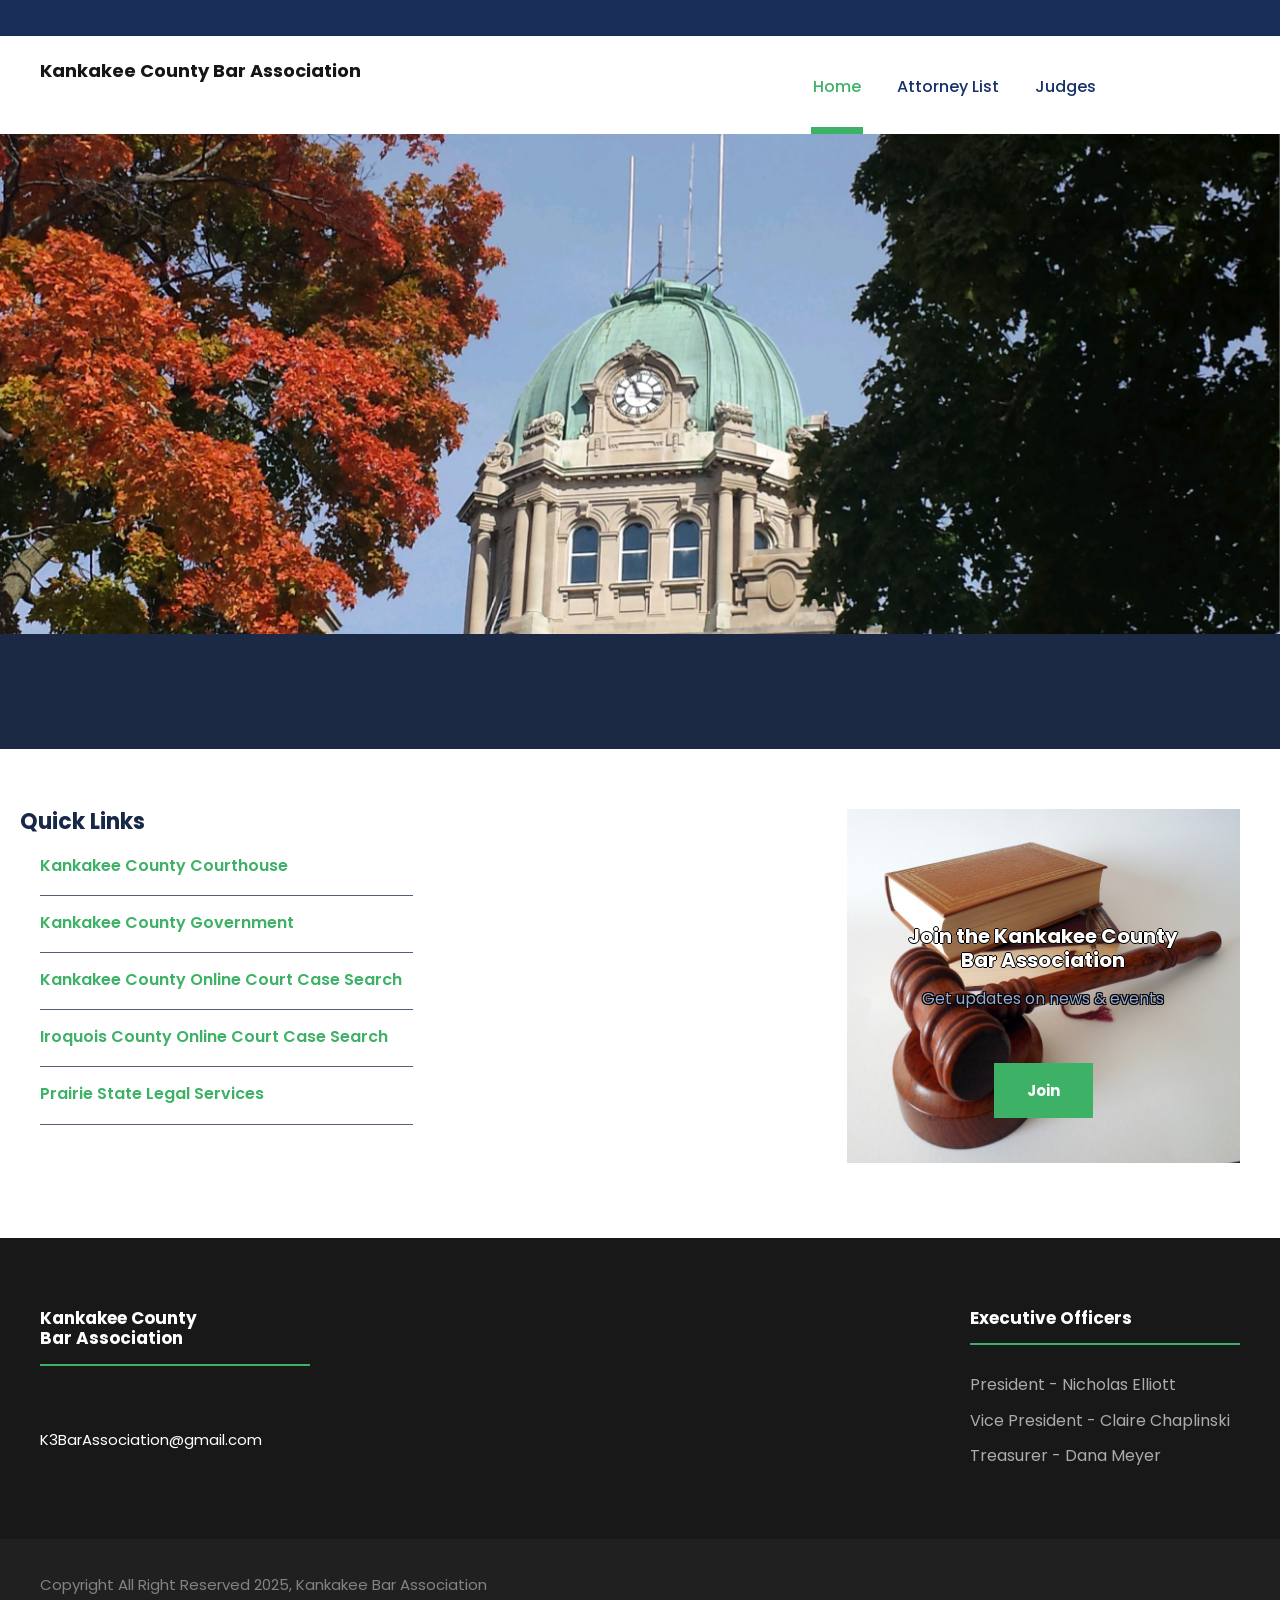
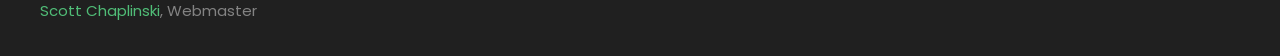
==== commit 81c29bf9: "Added lawfirm names" ====
--- a/index.html
+++ b/index.html
@@ -102,12 +102,11 @@
 
         <div class="kingster-page-wrapper" id="kingster-page-wrapper">
             <div class="gdlr-core-page-builder-body">
-                <div class="gdlr-core-pbf-wrapper " id="div_1dd7_21">
+                <div class="gdlr-core-pbf-wrapper" id="div_1dd7_21" style="min-height: 500px">
                     <div class="gdlr-core-pbf-background-wrap">
                         <div class="gdlr-core-pbf-background gdlr-core-parallax gdlr-core-js" id="div_1dd7_22"
                              data-parallax-speed="0.2"
                              style="background-image: url('images/banner/kankakee_courthouse.jpeg'); background-size: cover">
-                            <!--                                <img src="images/banner/26773136257450.jpeg" style="width: 100%">-->
                         </div>
                     </div>
                     <div class="gdlr-core-pbf-wrapper-content gdlr-core-js ">
